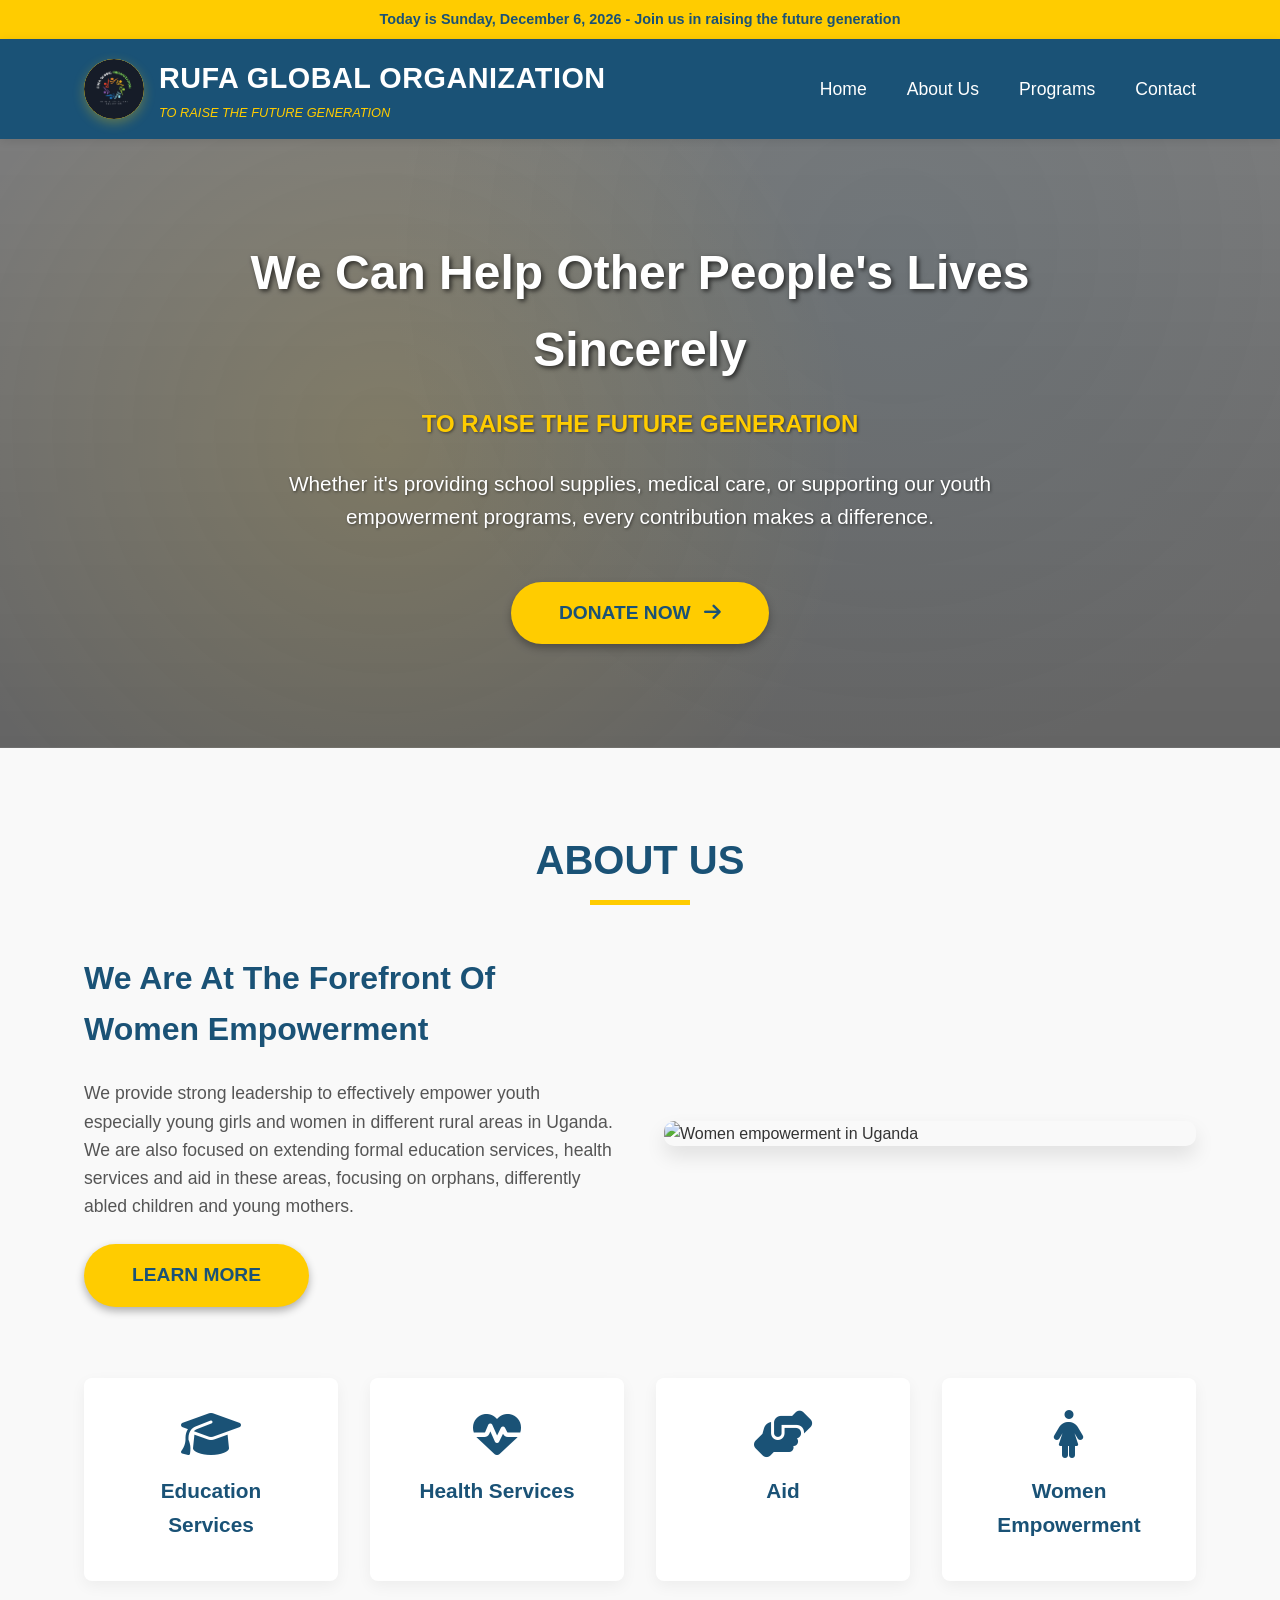
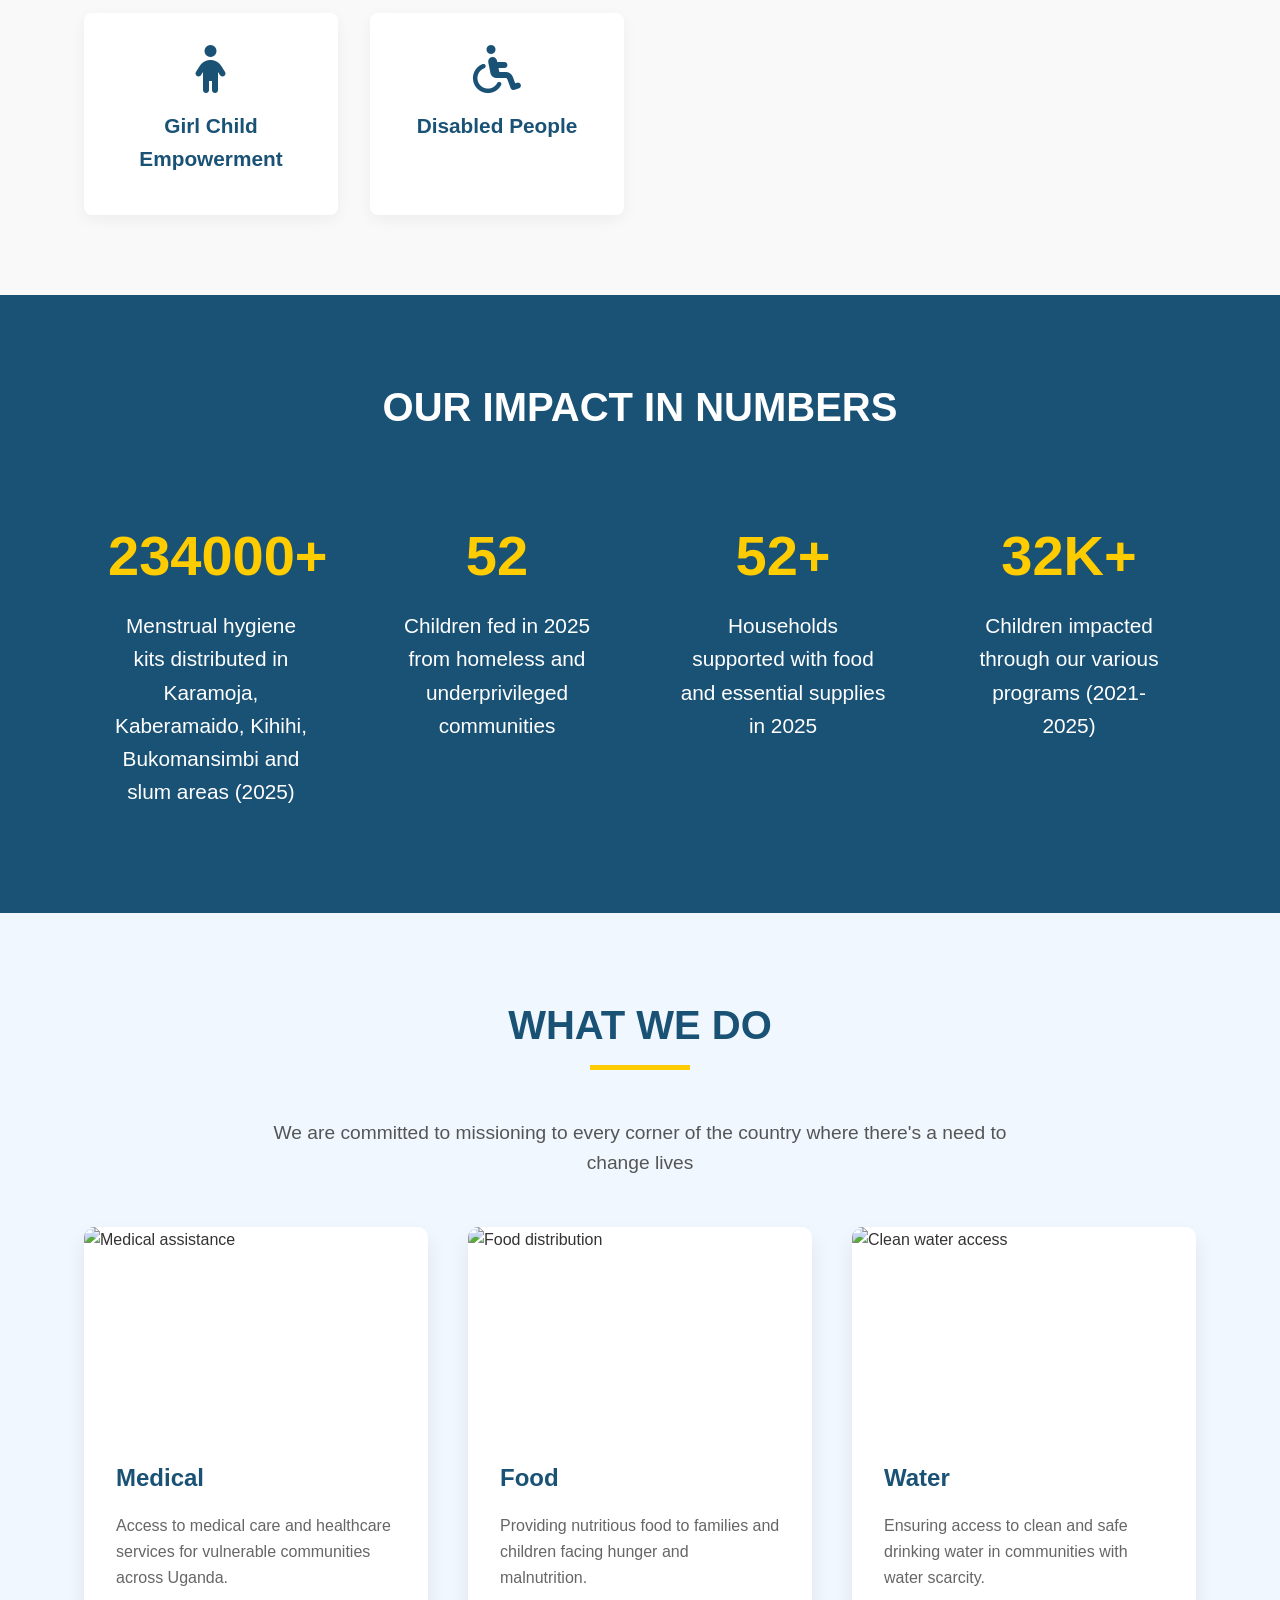
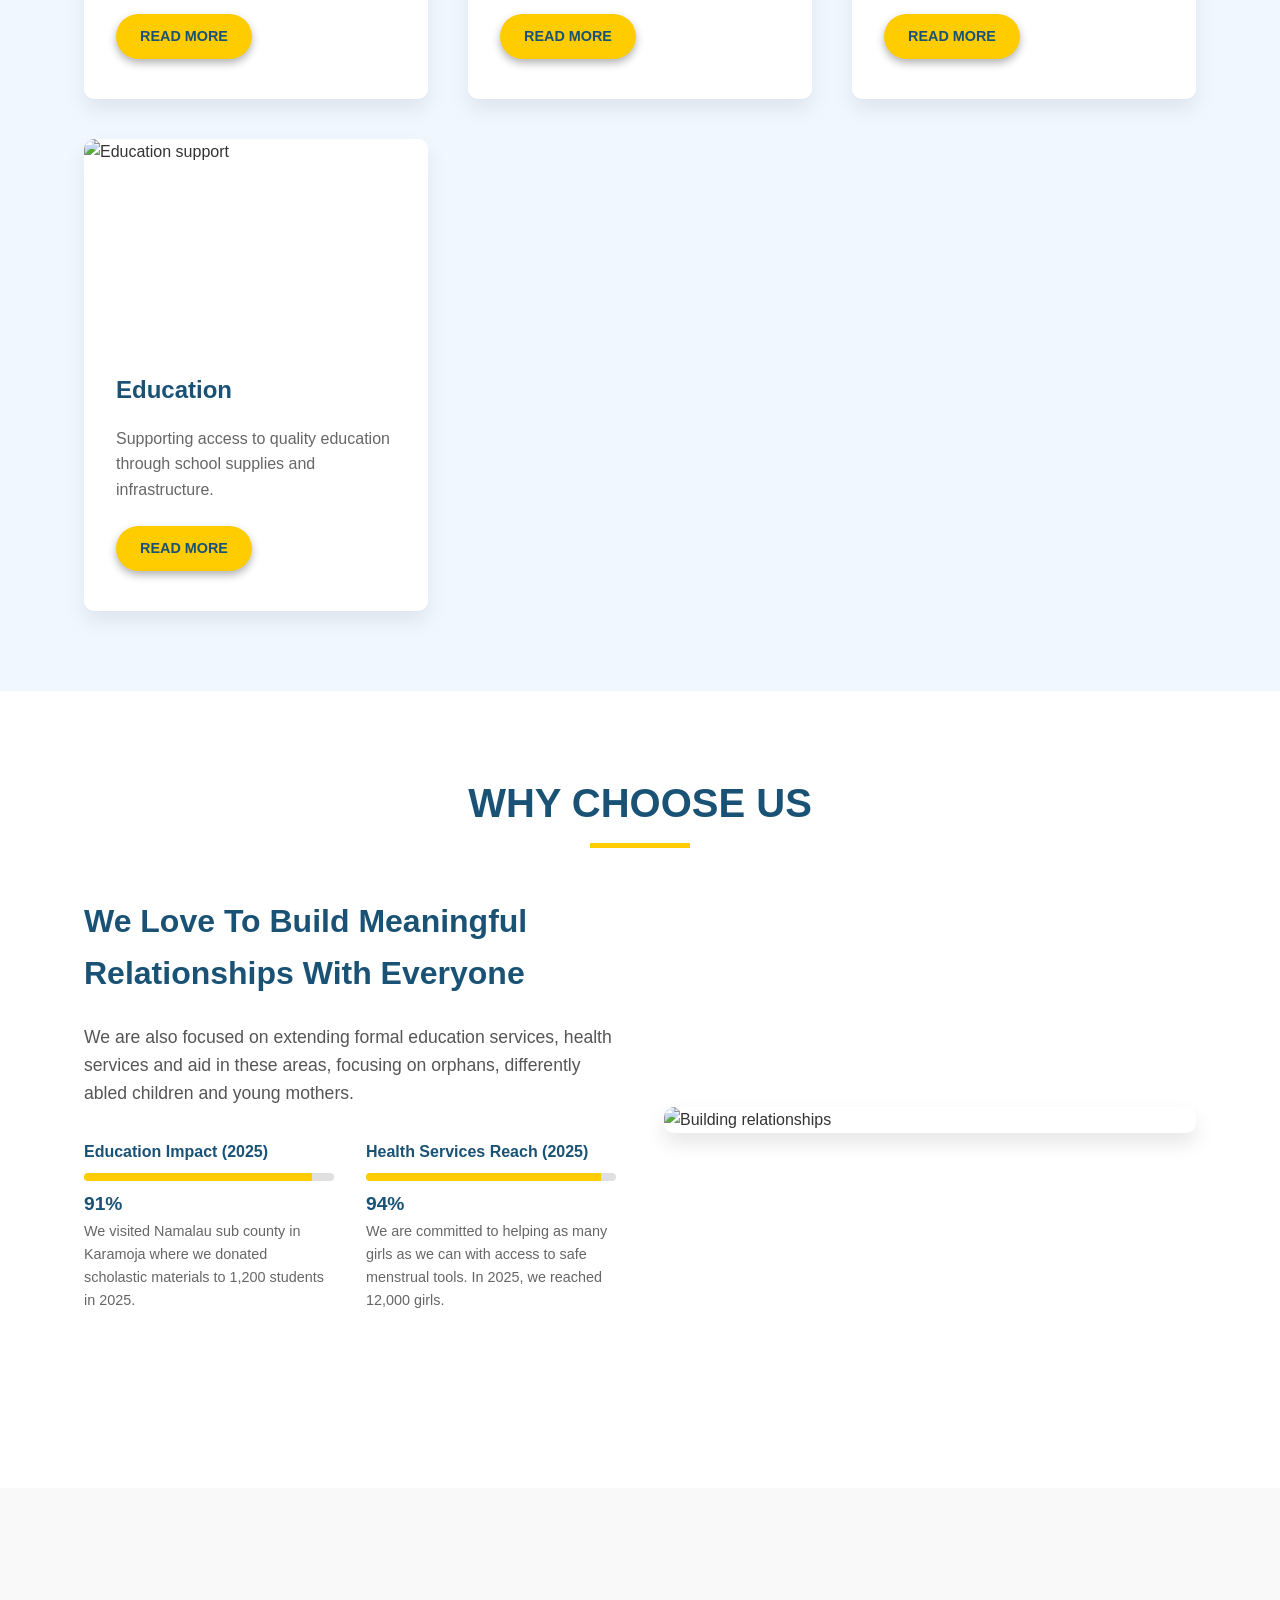
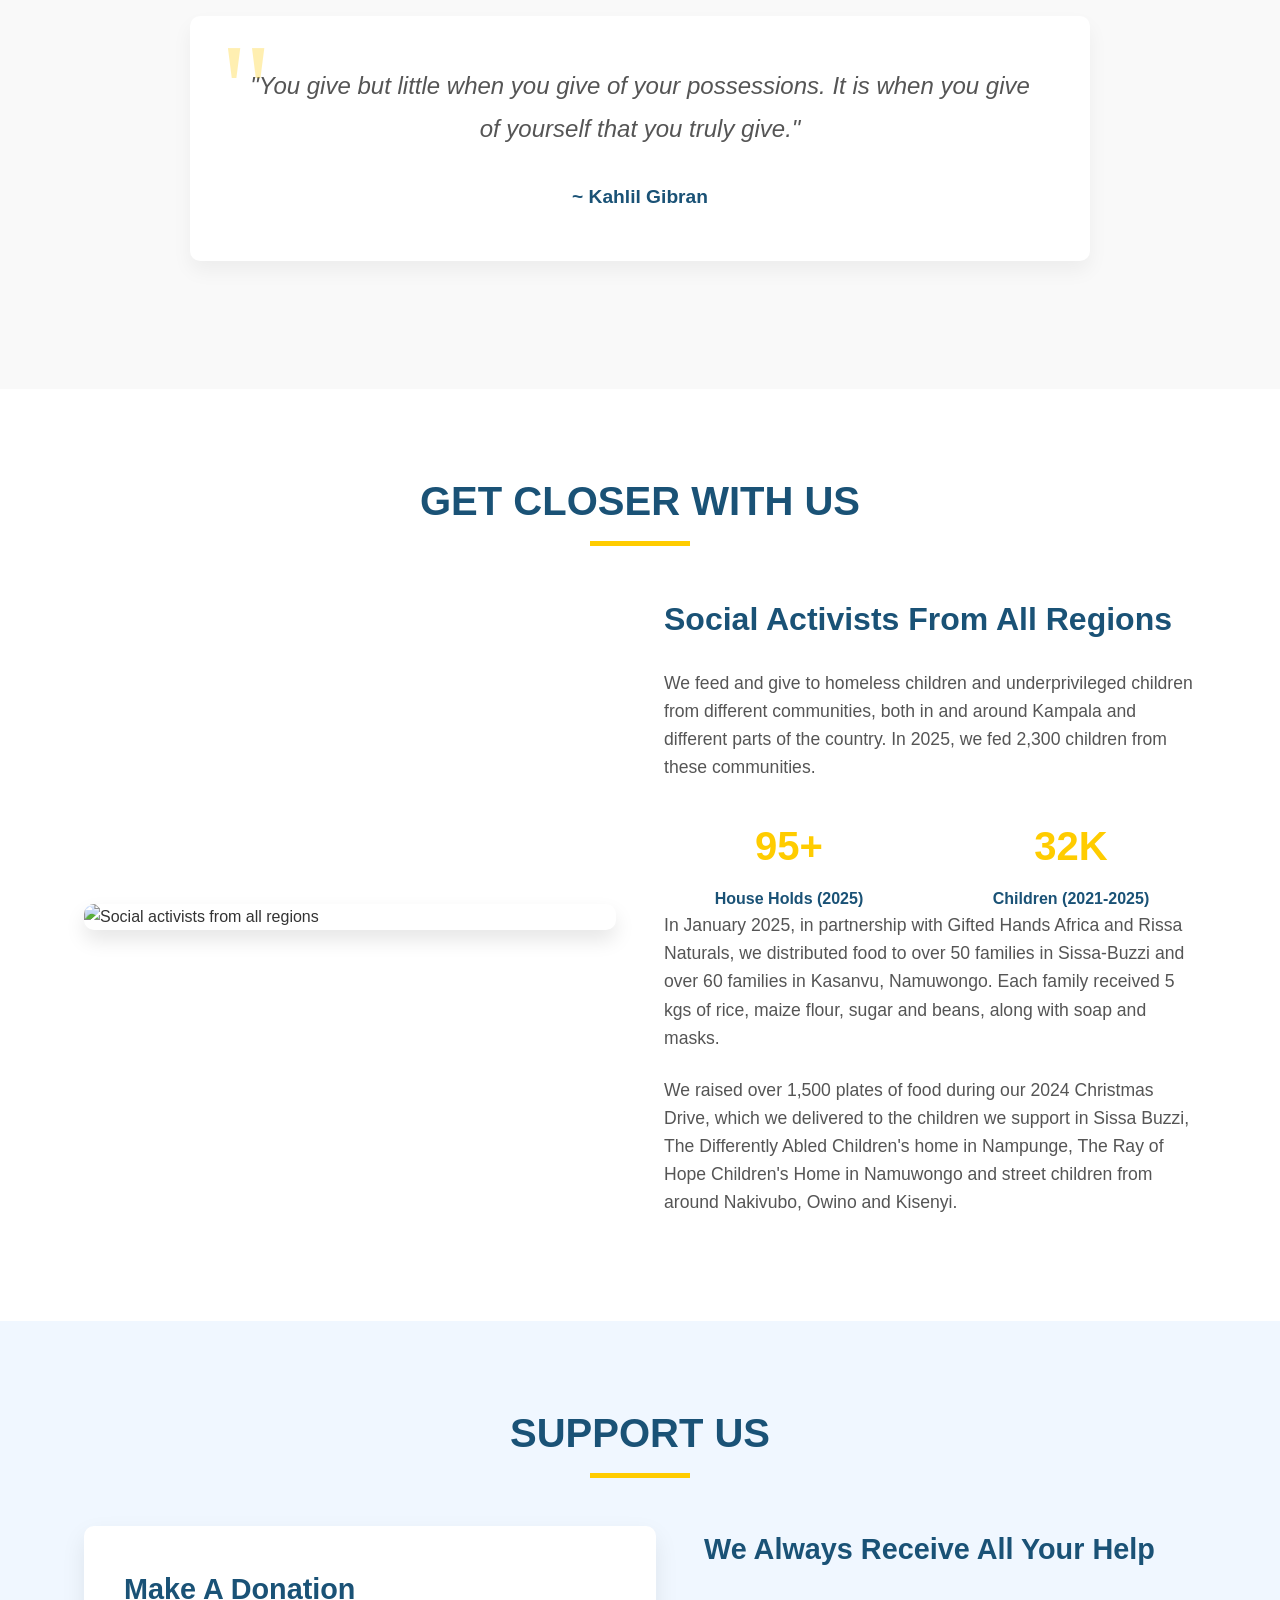
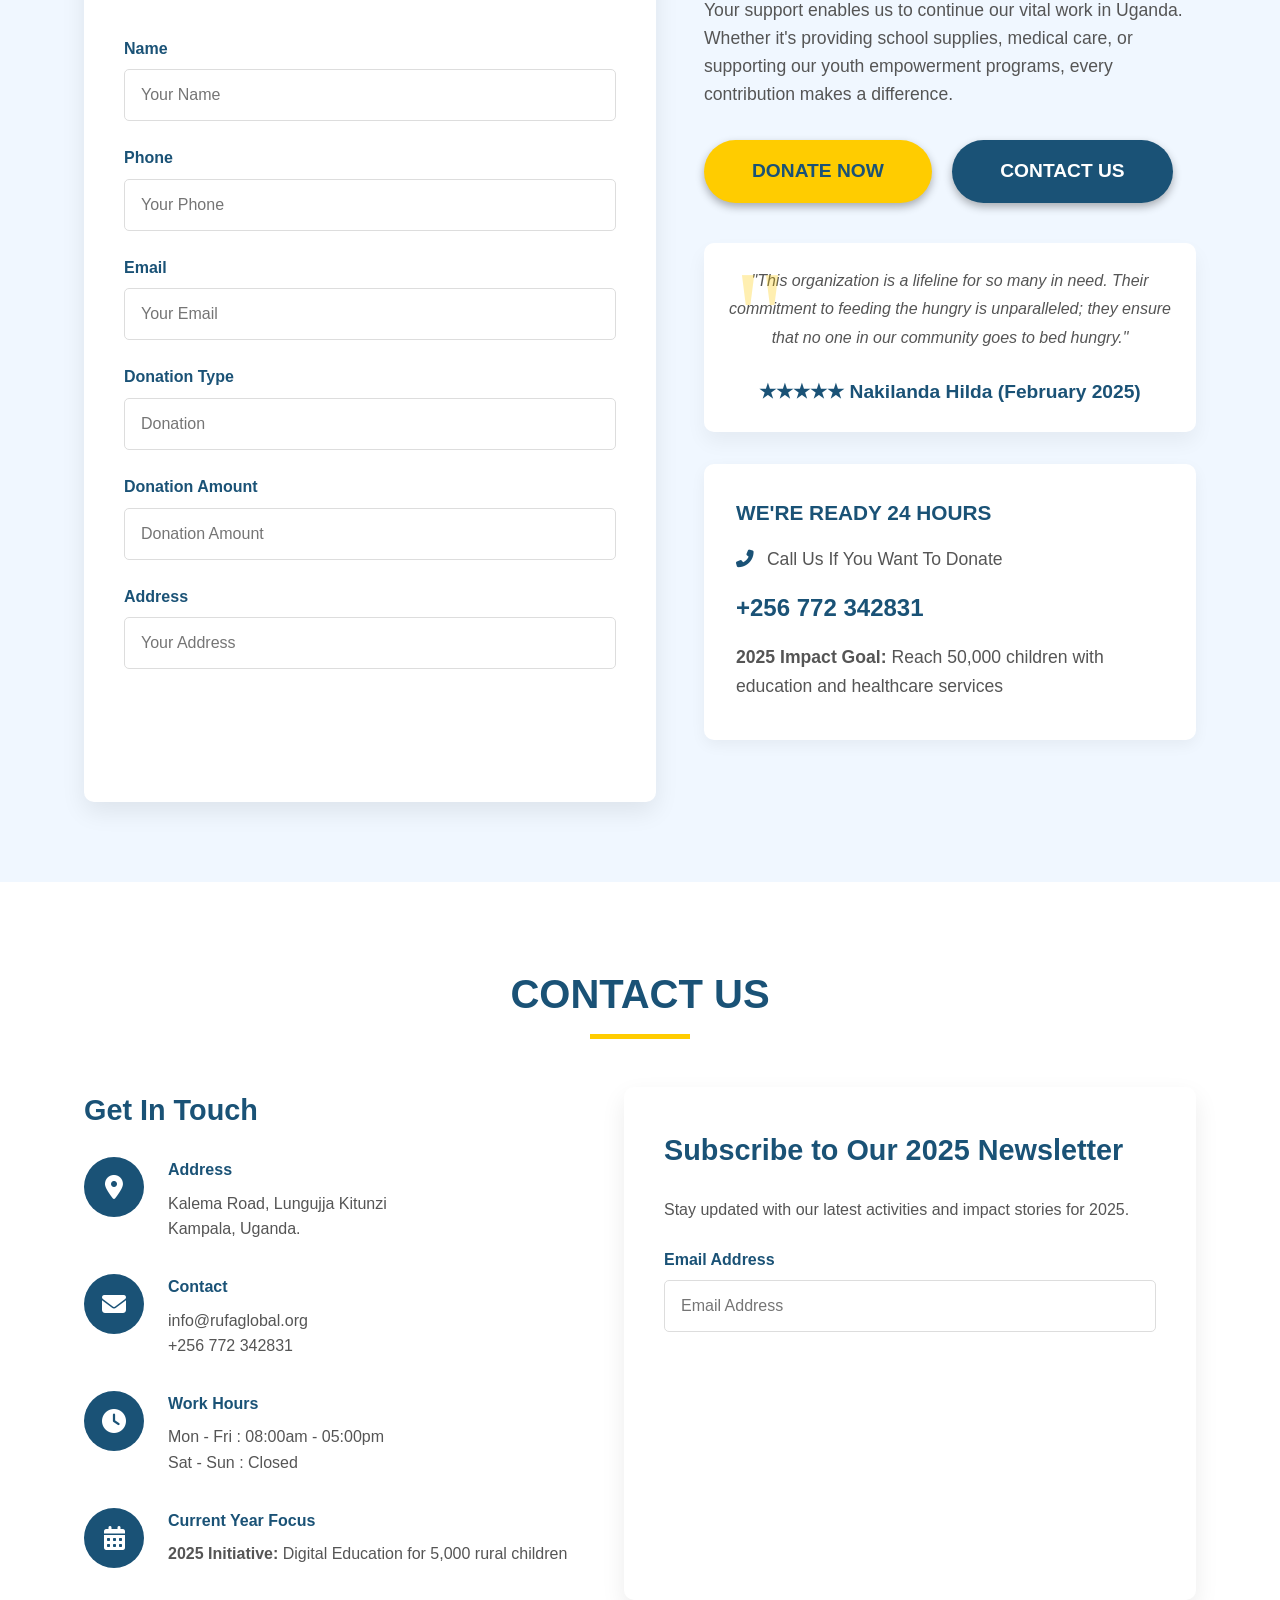
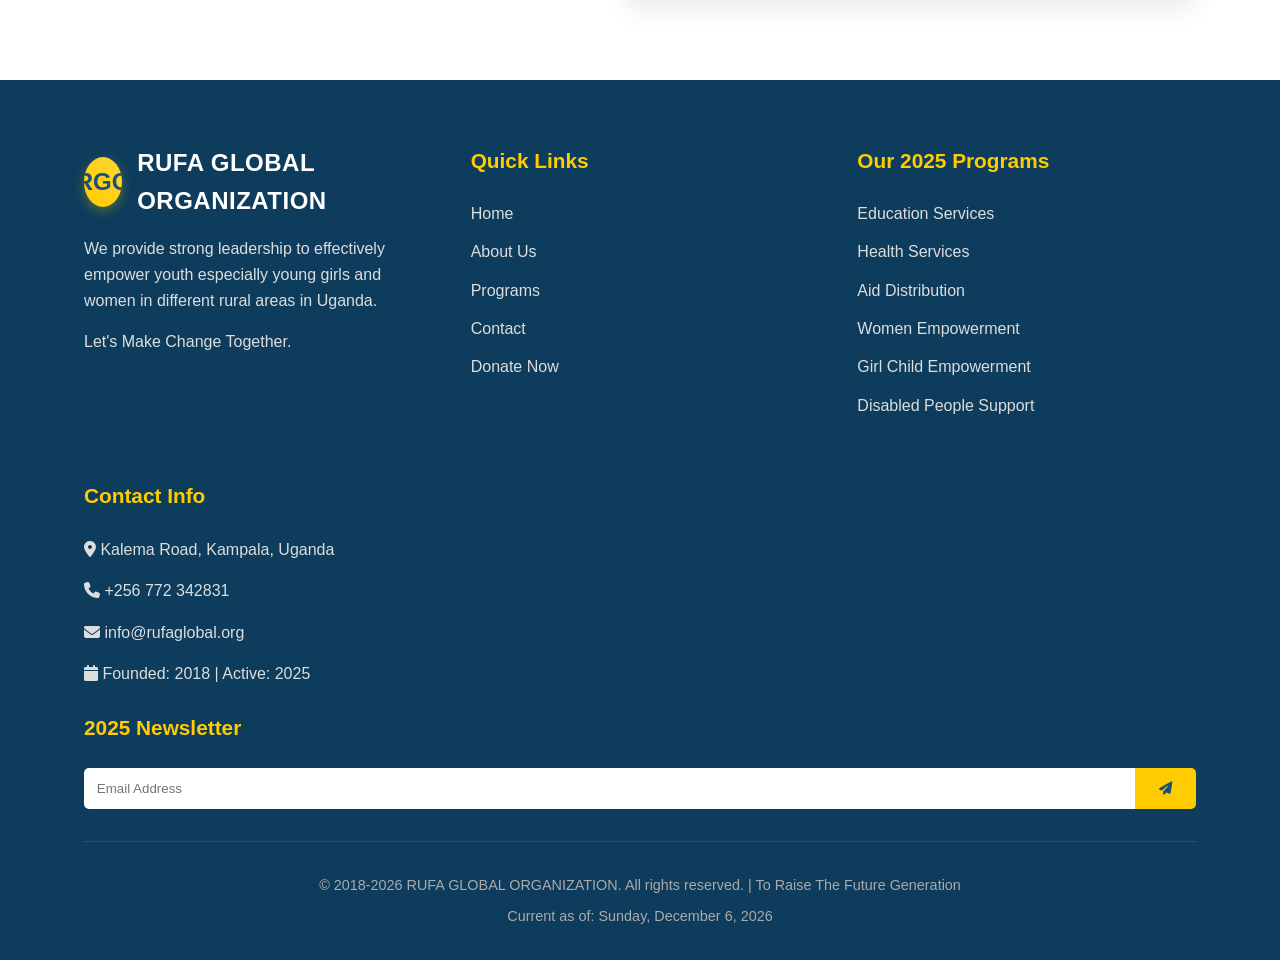
==== index.html @ f8e0bfba "Add files via upload" ====
<!DOCTYPE html>
<html lang="en">
<head>
    <meta charset="UTF-8">
    <meta name="viewport" content="width=device-width, initial-scale=1.0">
    <title>RUFA GLOBAL ORGANIZATION - To Raise The Future Generation</title>
    <link rel="stylesheet" href="https://cdnjs.cloudflare.com/ajax/libs/font-awesome/6.4.0/css/all.min.css">
    <link rel="stylesheet" href="https://cdnjs.cloudflare.com/ajax/libs/animate.css/4.1.1/animate.min.css">
    <style>
        * {
            margin: 0;
            padding: 0;
            box-sizing: border-box;
            font-family: 'Segoe UI', Tahoma, Geneva, Verdana, sans-serif;
        }
        
        body {
            line-height: 1.6;
            color: #333;
            background-color: #f9f9f9;
            opacity: 0;
            animation: fadeIn 1s ease-in forwards;
        }

        @keyframes fadeIn {
            from { opacity: 0; }
            to { opacity: 1; }
        }
        
        /* Header & Navigation */
        header {
            background-color: #1a5276;
            color: white;
            padding: 1rem 0;
            position: sticky;
            top: 0;
            z-index: 1000;
            box-shadow: 0 2px 10px rgba(0,0,0,0.1);
            animation: slideDown 0.8s ease-out;
        }

        @keyframes slideDown {
            from { transform: translateY(-100%); opacity: 0; }
            to { transform: translateY(0); opacity: 1; }
        }
        
        .container {
            width: 90%;
            max-width: 1200px;
            margin: 0 auto;
            padding: 0 20px;
        }
        
        .header-top {
            display: flex;
            justify-content: space-between;
            align-items: center;
        }
        
        .logo-container {
            display: flex;
            align-items: center;
            gap: 15px;
            z-index: 1002;
        }
        
        .logo-img {
            width: 60px;
            height: 60px;
            background: linear-gradient(45deg, #ffcc00, #ffd633);
            border-radius: 50%;
            display: flex;
            align-items: center;
            justify-content: center;
            font-size: 1.8rem;
            font-weight: bold;
            color: #1a5276;
            animation: pulse 2s infinite alternate;
            box-shadow: 0 4px 12px rgba(255, 204, 0, 0.3);
            overflow: hidden;
        }

        @keyframes pulse {
            0% { transform: scale(1); box-shadow: 0 4px 12px rgba(255, 204, 0, 0.3); }
            100% { transform: scale(1.05); box-shadow: 0 6px 18px rgba(255, 204, 0, 0.5); }
        }
        
        .logo-img img {
            width: 100%;
            height: 100%;
            object-fit: cover;
            border-radius: 50%;
        }
        
        .logo-text {
            display: flex;
            flex-direction: column;
        }
        
        .logo {
            font-size: 1.8rem;
            font-weight: 700;
            letter-spacing: 0.5px;
            color: white;
        }
        
        .tagline {
            font-size: 0.8rem;
            color: #ffcc00;
            font-style: italic;
            margin-top: 0.1rem;
        }
        
        /* Mobile Menu Toggle */
        .mobile-menu-toggle {
            display: none;
            background: none;
            border: none;
            color: white;
            font-size: 1.8rem;
            cursor: pointer;
            padding: 0.5rem;
            z-index: 1002;
        }
        
        /* Desktop Navigation */
        .desktop-nav {
            display: flex;
        }
        
        .desktop-nav ul {
            display: flex;
            list-style: none;
            gap: 2.5rem;
        }
        
        .desktop-nav ul li {
            position: relative;
        }
        
        .desktop-nav ul li a {
            color: white;
            text-decoration: none;
            font-weight: 500;
            font-size: 1.1rem;
            transition: color 0.3s;
            padding: 5px 0;
        }
        
        .desktop-nav ul li a:hover {
            color: #ffcc00;
        }

        .desktop-nav ul li a::after {
            content: '';
            position: absolute;
            bottom: -5px;
            left: 0;
            width: 0;
            height: 2px;
            background-color: #ffcc00;
            transition: width 0.3s ease;
        }

        .desktop-nav ul li a:hover::after {
            width: 100%;
        }
        
        /* Mobile Sidebar Navigation */
        .mobile-nav-overlay {
            position: fixed;
            top: 0;
            left: 0;
            width: 100%;
            height: 100%;
            background-color: rgba(0, 0, 0, 0.5);
            z-index: 1001;
            display: none;
            opacity: 0;
            transition: opacity 0.3s ease;
        }
        
        .mobile-nav-overlay.active {
            display: block;
            opacity: 1;
        }
        
        .mobile-nav-sidebar {
            position: fixed;
            top: 0;
            left: -300px;
            width: 280px;
            height: 100%;
            background-color: #1a5276;
            z-index: 1002;
            transition: left 0.3s ease;
            box-shadow: 2px 0 10px rgba(0, 0, 0, 0.3);
            display: flex;
            flex-direction: column;
        }
        
        .mobile-nav-sidebar.active {
            left: 0;
        }
        
        .mobile-nav-header {
            padding: 1.5rem;
            border-bottom: 1px solid rgba(255, 255, 255, 0.2);
            display: flex;
            align-items: center;
            gap: 15px;
            background-color: #0d3c5c;
        }
        
        .mobile-logo-img {
            width: 50px;
            height: 50px;
            background: linear-gradient(45deg, #ffcc00, #ffd633);
            border-radius: 50%;
            display: flex;
            align-items: center;
            justify-content: center;
            font-size: 1.5rem;
            font-weight: bold;
            color: #1a5276;
            overflow: hidden;
        }
        
        .mobile-logo-img img {
            width: 100%;
            height: 100%;
            object-fit: cover;
            border-radius: 50%;
        }
        
        .mobile-logo-text {
            display: flex;
            flex-direction: column;
        }
        
        .mobile-logo {
            font-size: 1.2rem;
            font-weight: 700;
            color: white;
        }
        
        .mobile-tagline {
            font-size: 0.7rem;
            color: #ffcc00;
            font-style: italic;
            margin-top: 0.1rem;
        }
        
        .mobile-nav-close {
            position: absolute;
            top: 1rem;
            right: 1rem;
            background: none;
            border: none;
            color: white;
            font-size: 1.5rem;
            cursor: pointer;
        }
        
        .mobile-nav-menu {
            flex: 1;
            padding: 2rem 0;
            overflow-y: auto;
        }
        
        .mobile-nav-menu ul {
            list-style: none;
        }
        
        .mobile-nav-menu ul li {
            border-bottom: 1px solid rgba(255, 255, 255, 0.1);
        }
        
        .mobile-nav-menu ul li a {
            display: block;
            padding: 1.2rem 1.5rem;
            color: white;
            text-decoration: none;
            font-size: 1.1rem;
            transition: all 0.3s;
            border-left: 4px solid transparent;
        }
        
        .mobile-nav-menu ul li a:hover {
            background-color: rgba(255, 255, 255, 0.1);
            color: #ffcc00;
            border-left-color: #ffcc00;
            padding-left: 2rem;
        }
        
        .mobile-nav-menu ul li a i {
            margin-right: 10px;
            width: 20px;
            text-align: center;
        }
        
        .mobile-nav-footer {
            padding: 1.5rem;
            background-color: #0d3c5c;
            text-align: center;
            color: #ffcc00;
            font-size: 0.9rem;
            border-top: 1px solid rgba(255, 255, 255, 0.2);
        }
        
        /* Hero Section */
        .hero {
            background: linear-gradient(rgba(0, 0, 0, 0.5), rgba(0, 0, 0, 0.6)), url('https://images.unsplash.com/photo-1488521787991-ed7bbaae773c?ixlib=rb-4.0.3&ixid=M3wxMjA3fDB8MHxwaG90by1wYWdlfHx8fGVufDB8fHx8fA%3D%3D&auto=format&fit=crop&w=2070&q=80');
            background-size: cover;
            background-position: center;
            color: white;
            text-align: center;
            padding: 6rem 2rem;
            position: relative;
            overflow: hidden;
        }

        .hero::before {
            content: '';
            position: absolute;
            top: 0;
            left: 0;
            width: 100%;
            height: 100%;
            background: radial-gradient(circle at 30% 50%, rgba(255, 204, 0, 0.1) 0%, transparent 50%),
                        radial-gradient(circle at 70% 20%, rgba(26, 82, 118, 0.1) 0%, transparent 50%);
            animation: float 20s infinite ease-in-out alternate;
        }

        @keyframes float {
            0% { transform: translate(0, 0) scale(1); }
            50% { transform: translate(-20px, 20px) scale(1.05); }
            100% { transform: translate(10px, -10px) scale(1); }
        }
        
        .hero h1 {
            font-size: 3rem;
            margin-bottom: 1rem;
            text-shadow: 2px 2px 5px rgba(0,0,0,0.7);
            max-width: 900px;
            margin-left: auto;
            margin-right: auto;
            animation: fadeInUp 1s ease-out 0.5s both;
        }

        @keyframes fadeInUp {
            from { opacity: 0; transform: translateY(30px); }
            to { opacity: 1; transform: translateY(0); }
        }
        
        .hero-subtitle {
            font-size: 1.5rem;
            color: #ffcc00;
            font-weight: 600;
            margin-bottom: 1.5rem;
            text-shadow: 1px 1px 3px rgba(0,0,0,0.5);
            animation: fadeInUp 1s ease-out 0.7s both;
        }
        
        .hero p {
            font-size: 1.3rem;
            max-width: 800px;
            margin: 0 auto 3rem;
            text-shadow: 1px 1px 3px rgba(0,0,0,0.5);
            animation: fadeInUp 1s ease-out 0.9s both;
        }
        
        .cta-button {
            display: inline-block;
            background-color: #ffcc00;
            color: #1a5276;
            padding: 1rem 3rem;
            border-radius: 50px;
            text-decoration: none;
            font-weight: 700;
            font-size: 1.2rem;
            transition: all 0.3s;
            box-shadow: 0 4px 8px rgba(0,0,0,0.3);
            animation: fadeInUp 1s ease-out 1.1s both;
            position: relative;
            overflow: hidden;
        }

        .cta-button::before {
            content: '';
            position: absolute;
            top: 0;
            left: -100%;
            width: 100%;
            height: 100%;
            background: linear-gradient(90deg, transparent, rgba(255, 255, 255, 0.2), transparent);
            transition: left 0.5s;
        }

        .cta-button:hover::before {
            left: 100%;
        }
        
        .cta-button:hover {
            background-color: #ffd633;
            transform: translateY(-3px);
            box-shadow: 0 6px 12px rgba(0,0,0,0.4);
        }
        
        .cta-button i {
            margin-left: 0.5rem;
            transition: transform 0.3s;
        }

        .cta-button:hover i {
            transform: translateX(5px);
        }
        
        /* Section Styling */
        .section {
            padding: 5rem 0;
            opacity: 0;
            transform: translateY(20px);
            transition: opacity 0.8s, transform 0.8s;
        }

        .section.visible {
            opacity: 1;
            transform: translateY(0);
        }
        
        .section-title {
            text-align: center;
            font-size: 2.5rem;
            color: #1a5276;
            margin-bottom: 3rem;
            position: relative;
            opacity: 0;
            transform: translateY(20px);
            animation: fadeInUp 0.8s ease-out forwards;
        }

        .section-title.animate {
            animation-delay: 0.3s;
        }
        
        .section-title::after {
            content: '';
            display: block;
            width: 100px;
            height: 5px;
            background-color: #ffcc00;
            margin: 0.5rem auto 2rem;
            transform: scaleX(0);
            transform-origin: center;
            animation: expand 0.8s ease-out 0.5s forwards;
        }

        @keyframes expand {
            from { transform: scaleX(0); }
            to { transform: scaleX(1); }
        }
        
        /* About Section */
        .about-content {
            display: flex;
            flex-wrap: wrap;
            gap: 3rem;
            align-items: center;
            margin-bottom: 4rem;
        }
        
        .about-text {
            flex: 1;
            min-width: 300px;
            opacity: 0;
            transform: translateX(-20px);
            transition: opacity 0.8s, transform 0.8s;
        }

        .about-text.visible {
            opacity: 1;
            transform: translateX(0);
        }
        
        .about-text h3 {
            color: #1a5276;
            margin-bottom: 1.5rem;
            font-size: 2rem;
        }
        
        .about-text p {
            margin-bottom: 1.5rem;
            color: #555;
            font-size: 1.1rem;
        }
        
        .about-image {
            flex: 1;
            min-width: 300px;
            border-radius: 10px;
            overflow: hidden;
            box-shadow: 0 10px 20px rgba(0,0,0,0.1);
            opacity: 0;
            transform: translateX(20px);
            transition: opacity 0.8s, transform 0.8s;
        }

        .about-image.visible {
            opacity: 1;
            transform: translateX(0);
        }
        
        .about-image img {
            width: 100%;
            height: auto;
            display: block;
            transition: transform 0.5s;
        }
        
        .about-image:hover img {
            transform: scale(1.05);
        }
        
        /* Features Grid */
        .features-grid {
            display: grid;
            grid-template-columns: repeat(auto-fit, minmax(200px, 1fr));
            gap: 2rem;
            margin-top: 3rem;
        }
        
        .feature-item {
            background-color: white;
            padding: 2rem;
            border-radius: 8px;
            box-shadow: 0 5px 15px rgba(0,0,0,0.05);
            text-align: center;
            transition: transform 0.3s, box-shadow 0.3s;
            opacity: 0;
            transform: translateY(20px);
        }

        .feature-item.visible {
            opacity: 1;
            transform: translateY(0);
        }
        
        .feature-item:hover {
            transform: translateY(-10px);
            box-shadow: 0 15px 30px rgba(0,0,0,0.1);
        }
        
        .feature-item i {
            font-size: 3rem;
            color: #1a5276;
            margin-bottom: 1rem;
            transition: transform 0.3s, color 0.3s;
        }

        .feature-item:hover i {
            transform: scale(1.2);
            color: #ffcc00;
        }
        
        .feature-item h4 {
            color: #1a5276;
            margin-bottom: 0.5rem;
            font-size: 1.3rem;
        }
        
        /* Stats Section */
        .stats-section {
            background-color: #1a5276;
            color: white;
            padding: 5rem 0;
            text-align: center;
            position: relative;
            overflow: hidden;
        }
        
        .stats-section::before {
            content: '';
            position: absolute;
            top: 0;
            left: 0;
            width: 100%;
            height: 100%;
            background: url('https://images.unsplash.com/photo-1488521787991-ed7bbaae773c?ixlib=rb-4.0.3&ixid=M3wxMjA3fDB8MHxwaG90by1wYWdlfHx8fGVufDB8fHx8fA%3D%3D&auto=format&fit=crop&w=2070&q=80');
            background-size: cover;
            background-position: center;
            opacity: 0.1;
            animation: slowZoom 30s infinite alternate;
        }

        @keyframes slowZoom {
            0% { transform: scale(1); }
            100% { transform: scale(1.1); }
        }
        
        .stats-title {
            font-size: 2.5rem;
            margin-bottom: 3rem;
            position: relative;
        }
        
        .stats-container {
            display: flex;
            flex-wrap: wrap;
            justify-content: space-around;
            gap: 2rem;
            position: relative;
        }
        
        .stat-item {
            flex: 1;
            min-width: 200px;
            padding: 1.5rem;
            opacity: 0;
            transform: translateY(20px);
        }

        .stat-item.visible {
            opacity: 1;
            transform: translateY(0);
        }
        
        .stat-number {
            font-size: 3.5rem;
            font-weight: 700;
            color: #ffcc00;
            margin-bottom: 0.5rem;
        }
        
        .stat-text {
            font-size: 1.3rem;
        }
        
        /* What We Do Section */
        .services-section {
            background-color: #f0f7ff;
        }
        
        .services-container {
            display: grid;
            grid-template-columns: repeat(auto-fit, minmax(280px, 1fr));
            gap: 2.5rem;
            margin-top: 2rem;
        }
        
        .service-card {
            background-color: white;
            border-radius: 10px;
            overflow: hidden;
            box-shadow: 0 10px 20px rgba(0,0,0,0.08);
            transition: transform 0.3s;
            opacity: 0;
            transform: translateY(20px);
        }

        .service-card.visible {
            opacity: 1;
            transform: translateY(0);
        }
        
        .service-card:hover {
            transform: translateY(-15px);
        }
        
        .service-image {
            height: 200px;
            overflow: hidden;
        }
        
        .service-image img {
            width: 100%;
            height: 100%;
            object-fit: cover;
            transition: transform 0.5s;
        }
        
        .service-card:hover .service-image img {
            transform: scale(1.1);
        }
        
        .service-content {
            padding: 2rem;
        }
        
        .service-content h3 {
            color: #1a5276;
            margin-bottom: 1rem;
            font-size: 1.5rem;
        }
        
        .service-content p {
            color: #666;
            margin-bottom: 1.5rem;
        }
        
        /* Why Choose Us Section */
        .why-choose-section {
            background-color: white;
        }
        
        .why-choose-content {
            display: flex;
            flex-wrap: wrap;
            gap: 3rem;
            align-items: center;
            margin-bottom: 4rem;
        }
        
        .why-choose-text {
            flex: 1;
            min-width: 300px;
        }
        
        .why-choose-text p {
            margin-bottom: 2rem;
            color: #555;
            font-size: 1.1rem;
        }
        
        .stats-bar {
            display: flex;
            flex-wrap: wrap;
            gap: 2rem;
            margin-top: 2rem;
        }
        
        .stat-bar-item {
            flex: 1;
            min-width: 200px;
            opacity: 0;
            transform: translateY(20px);
        }

        .stat-bar-item.visible {
            opacity: 1;
            transform: translateY(0);
        }
        
        .stat-bar-title {
            font-weight: 600;
            color: #1a5276;
            margin-bottom: 0.5rem;
        }
        
        .stat-bar {
            height: 8px;
            background-color: #e0e0e0;
            border-radius: 4px;
            overflow: hidden;
            margin-bottom: 0.5rem;
        }
        
        .stat-bar-fill {
            height: 100%;
            background-color: #ffcc00;
            width: 0;
            transition: width 1.5s ease-out 0.5s;
        }

        .stat-bar-item.visible .stat-bar-fill {
            width: var(--fill-width);
        }
        
        .stat-bar-percent {
            font-weight: 700;
            color: #1a5276;
            font-size: 1.2rem;
            opacity: 0;
            transform: translateY(10px);
            transition: opacity 0.5s, transform 0.5s;
        }

        .stat-bar-item.visible .stat-bar-percent {
            opacity: 1;
            transform: translateY(0);
            transition-delay: 1s;
        }
        
        /* Testimonial Section */
        .testimonial-section {
            background-color: #f9f9f9;
        }
        
        .testimonial {
            max-width: 900px;
            margin: 3rem auto;
            text-align: center;
            padding: 3rem;
            background-color: white;
            border-radius: 10px;
            box-shadow: 0 10px 20px rgba(0,0,0,0.05);
            position: relative;
            opacity: 0;
            transform: translateY(20px);
            transition: opacity 0.8s, transform 0.8s;
        }

        .testimonial.visible {
            opacity: 1;
            transform: translateY(0);
        }
        
        .testimonial:before {
            content: '"';
            font-size: 8rem;
            color: #ffcc00;
            position: absolute;
            top: -30px;
            left: 30px;
            font-family: Georgia, serif;
            opacity: 0.3;
        }
        
        .testimonial p {
            font-size: 1.5rem;
            font-style: italic;
            color: #555;
            margin-bottom: 2rem;
            line-height: 1.8;
        }
        
        .testimonial-author {
            color: #1a5276;
            font-weight: 700;
            font-size: 1.2rem;
        }
        
        /* Impact Section */
        .impact-section {
            background-color: white;
        }
        
        .impact-content {
            display: flex;
            flex-wrap: wrap;
            gap: 3rem;
            align-items: center;
        }
        
        .impact-image {
            flex: 1;
            min-width: 300px;
            border-radius: 10px;
            overflow: hidden;
            box-shadow: 0 10px 20px rgba(0,0,0,0.1);
            opacity: 0;
            transform: translateX(-20px);
            transition: opacity 0.8s, transform 0.8s;
        }

        .impact-image.visible {
            opacity: 1;
            transform: translateX(0);
        }
        
        .impact-image img {
            width: 100%;
            height: auto;
            display: block;
        }
        
        .impact-text {
            flex: 1;
            min-width: 300px;
            opacity: 0;
            transform: translateX(20px);
            transition: opacity 0.8s, transform 0.8s;
        }

        .impact-text.visible {
            opacity: 1;
            transform: translateX(0);
        }
        
        .impact-text h3 {
            color: #1a5276;
            margin-bottom: 1.5rem;
            font-size: 2rem;
        }
        
        .impact-text p {
            margin-bottom: 1.5rem;
            color: #555;
            font-size: 1.1rem;
        }
        
        .impact-stats {
            display: flex;
            gap: 2rem;
            margin-top: 2rem;
        }
        
        .impact-stat {
            text-align: center;
            flex: 1;
            opacity: 0;
            transform: translateY(20px);
        }

        .impact-stat.visible {
            opacity: 1;
            transform: translateY(0);
        }
        
        .impact-number {
            font-size: 2.5rem;
            font-weight: 700;
            color: #ffcc00;
            margin-bottom: 0.5rem;
        }
        
        .impact-label {
            color: #1a5276;
            font-weight: 600;
        }
        
        /* Donation Form */
        .donation-section {
            background-color: #f0f7ff;
        }
        
        .donation-container {
            display: flex;
            flex-wrap: wrap;
            gap: 3rem;
            align-items: flex-start;
        }
        
        .donation-form {
            flex: 1;
            min-width: 300px;
            background-color: white;
            padding: 2.5rem;
            border-radius: 10px;
            box-shadow: 0 10px 25px rgba(0,0,0,0.08);
            opacity: 0;
            transform: translateX(-20px);
            transition: opacity 0.8s, transform 0.8s;
        }

        .donation-form.visible {
            opacity: 1;
            transform: translateX(0);
        }
        
        .form-title {
            color: #1a5276;
            margin-bottom: 1.5rem;
            font-size: 1.8rem;
        }
        
        .form-group {
            margin-bottom: 1.5rem;
            opacity: 0;
            transform: translateY(10px);
            transition: opacity 0.5s, transform 0.5s;
        }

        .donation-form.visible .form-group {
            opacity: 1;
            transform: translateY(0);
        }

        .donation-form.visible .form-group:nth-child(1) { transition-delay: 0.1s; }
        .donation-form.visible .form-group:nth-child(2) { transition-delay: 0.2s; }
        .donation-form.visible .form-group:nth-child(3) { transition-delay: 0.3s; }
        .donation-form.visible .form-group:nth-child(4) { transition-delay: 0.4s; }
        .donation-form.visible .form-group:nth-child(5) { transition-delay: 0.5s; }
        .donation-form.visible .form-group:nth-child(6) { transition-delay: 0.6s; }
        .donation-form.visible .submit-button { transition-delay: 0.7s; }
        
        .form-group label {
            display: block;
            margin-bottom: 0.5rem;
            color: #1a5276;
            font-weight: 600;
        }
        
        .form-control {
            width: 100%;
            padding: 1rem;
            border: 1px solid #ddd;
            border-radius: 5px;
            font-size: 1rem;
            transition: border-color 0.3s, box-shadow 0.3s;
        }
        
        .form-control:focus {
            outline: none;
            border-color: #1a5276;
            box-shadow: 0 0 0 2px rgba(26, 82, 118, 0.2);
        }
        
        .submit-button {
            background-color: #1a5276;
            color: white;
            border: none;
            padding: 1rem 2rem;
            border-radius: 5px;
            font-size: 1.1rem;
            font-weight: 600;
            cursor: pointer;
            transition: background-color 0.3s;
            width: 100%;
            margin-top: 1rem;
            opacity: 0;
            transform: translateY(10px);
            transition: opacity 0.5s, transform 0.5s, background-color 0.3s;
        }
        
        .submit-button:hover {
            background-color: #2c7bb6;
        }
        
        .donation-info {
            flex: 1;
            min-width: 300px;
            opacity: 0;
            transform: translateX(20px);
            transition: opacity 0.8s, transform 0.8s;
        }

        .donation-info.visible {
            opacity: 1;
            transform: translateX(0);
        }
        
        .donation-info h3 {
            color: #1a5276;
            margin-bottom: 1.5rem;
            font-size: 1.8rem;
        }
        
        .donation-info p {
            margin-bottom: 1.5rem;
            color: #555;
            font-size: 1.1rem;
        }
        
        .contact-box {
            background-color: white;
            padding: 2rem;
            border-radius: 10px;
            margin-top: 2rem;
            box-shadow: 0 5px 15px rgba(0,0,0,0.05);
            opacity: 0;
            transform: translateY(20px);
            transition: opacity 0.8s, transform 0.8s;
        }

        .donation-info.visible .contact-box {
            opacity: 1;
            transform: translateY(0);
            transition-delay: 0.3s;
        }
        
        .contact-box h4 {
            color: #1a5276;
            margin-bottom: 1rem;
            font-size: 1.3rem;
        }
        
        .contact-box p {
            margin-bottom: 0.5rem;
            color: #555;
        }
        
        .phone-number {
            font-size: 1.5rem;
            font-weight: 700;
            color: #1a5276;
            margin: 1rem 0;
            transition: transform 0.3s;
        }

        .phone-number:hover {
            transform: scale(1.05);
        }
        
        /* Contact Section */
        .contact-section {
            background-color: white;
        }
        
        .contact-container {
            display: flex;
            flex-wrap: wrap;
            gap: 3rem;
        }
        
        .contact-info {
            flex: 1;
            min-width: 300px;
            opacity: 0;
            transform: translateX(-20px);
            transition: opacity 0.8s, transform 0.8s;
        }

        .contact-info.visible {
            opacity: 1;
            transform: translateX(0);
        }
        
        .contact-info h3 {
            color: #1a5276;
            margin-bottom: 1.5rem;
            font-size: 1.8rem;
        }
        
        .contact-item {
            display: flex;
            align-items: flex-start;
            margin-bottom: 2rem;
            opacity: 0;
            transform: translateX(-10px);
            transition: opacity 0.5s, transform 0.5s;
        }

        .contact-info.visible .contact-item {
            opacity: 1;
            transform: translateX(0);
        }

        .contact-info.visible .contact-item:nth-child(1) { transition-delay: 0.1s; }
        .contact-info.visible .contact-item:nth-child(2) { transition-delay: 0.2s; }
        .contact-info.visible .contact-item:nth-child(3) { transition-delay: 0.3s; }
        .contact-info.visible .contact-item:nth-child(4) { transition-delay: 0.4s; }
        
        .contact-icon {
            background-color: #1a5276;
            color: white;
            width: 60px;
            height: 60px;
            border-radius: 50%;
            display: flex;
            align-items: center;
            justify-content: center;
            margin-right: 1.5rem;
            font-size: 1.5rem;
            flex-shrink: 0;
            transition: transform 0.3s, background-color 0.3s;
        }

        .contact-item:hover .contact-icon {
            transform: scale(1.1);
            background-color: #ffcc00;
        }
        
        .contact-text h4 {
            color: #1a5276;
            margin-bottom: 0.5rem;
        }
        
        .contact-text p {
            color: #555;
        }
        
        /* Footer */
        footer {
            background-color: #0d3c5c;
            color: white;
            padding: 4rem 0 2rem;
            opacity: 0;
            transform: translateY(20px);
            transition: opacity 0.8s, transform 0.8s;
        }

        footer.visible {
            opacity: 1;
            transform: translateY(0);
        }
        
        .footer-container {
            display: flex;
            flex-wrap: wrap;
            justify-content: space-between;
            gap: 3rem;
            margin-bottom: 2rem;
        }
        
        .footer-column {
            flex: 1;
            min-width: 250px;
            opacity: 0;
            transform: translateY(20px);
            transition: opacity 0.5s, transform 0.5s;
        }

        footer.visible .footer-column {
            opacity: 1;
            transform: translateY(0);
        }

        footer.visible .footer-column:nth-child(1) { transition-delay: 0.1s; }
        footer.visible .footer-column:nth-child(2) { transition-delay: 0.2s; }
        footer.visible .footer-column:nth-child(3) { transition-delay: 0.3s; }
        footer.visible .footer-column:nth-child(4) { transition-delay: 0.4s; }
        
        .footer-column h4 {
            color: #ffcc00;
            margin-bottom: 1.5rem;
            font-size: 1.3rem;
        }
        
        .footer-column p {
            margin-bottom: 1rem;
            color: #ddd;
        }
        
        .footer-column a {
            color: #ddd;
            text-decoration: none;
            display: block;
            margin-bottom: 0.8rem;
            transition: color 0.3s, transform 0.3s;
            transform-origin: left;
        }
        
        .footer-column a:hover {
            color: #ffcc00;
            transform: translateX(5px);
        }
        
        .newsletter-form {
            display: flex;
            margin-top: 1rem;
            opacity: 0;
            transform: translateY(10px);
            transition: opacity 0.5s, transform 0.5s;
        }

        footer.visible .newsletter-form {
            opacity: 1;
            transform: translateY(0);
            transition-delay: 0.5s;
        }
        
        .newsletter-form input {
            flex: 1;
            padding: 0.8rem;
            border: none;
            border-radius: 5px 0 0 5px;
        }
        
        .newsletter-form button {
            background-color: #ffcc00;
            color: #1a5276;
            border: none;
            padding: 0 1.5rem;
            border-radius: 0 5px 5px 0;
            font-weight: 600;
            cursor: pointer;
            transition: background-color 0.3s;
        }

        .newsletter-form button:hover {
            background-color: #ffd633;
        }
        
        .copyright {
            text-align: center;
            padding-top: 2rem;
            border-top: 1px solid rgba(255,255,255,0.1);
            color: #aaa;
            font-size: 0.9rem;
            opacity: 0;
            transform: translateY(10px);
            transition: opacity 0.5s, transform 0.5s;
        }

        footer.visible .copyright {
            opacity: 1;
            transform: translateY(0);
            transition-delay: 0.6s;
        }
        
        /* Current Date Banner */
        .current-date {
            background-color: #ffcc00;
            color: #1a5276;
            text-align: center;
            padding: 0.5rem;
            font-weight: 600;
            font-size: 0.9rem;
            animation: slideInTop 0.8s ease-out;
        }

        @keyframes slideInTop {
            from { transform: translateY(-100%); opacity: 0; }
            to { transform: translateY(0); opacity: 1; }
        }
        
        /* Responsive Design */
        @media (max-width: 992px) {
            .hero h1 {
                font-size: 2.5rem;
            }
            
            .section-title {
                font-size: 2rem;
            }
        }
        
        @media (max-width: 768px) {
            .desktop-nav {
                display: none;
            }
            
            .mobile-menu-toggle {
                display: block;
            }
            
            .header-top {
                padding-bottom: 1rem;
            }
            
            .logo {
                font-size: 1.5rem;
            }
            
            .logo-img {
                width: 50px;
                height: 50px;
                font-size: 1.5rem;
            }
            
            .hero {
                padding: 4rem 1rem;
            }
            
            .hero h1 {
                font-size: 2rem;
            }
            
            .hero p {
                font-size: 1.1rem;
            }
            
            .section {
                padding: 3rem 0;
            }
            
            .logo-container {
                gap: 10px;
            }
        }
        
        @media (max-width: 480px) {
            .hero h1 {
                font-size: 1.8rem;
            }
            
            .cta-button {
                padding: 0.8rem 2rem;
                font-size: 1rem;
            }
            
            .section-title {
                font-size: 1.8rem;
            }
            
            .testimonial {
                padding: 2rem 1rem;
            }
            
            .testimonial p {
                font-size: 1.2rem;
            }
        }
    </style>
</head>
<body>
    <!-- Current Date Banner -->
    <div class="current-date" id="currentDate">
        Today is <span id="dateDisplay"></span> - Join us in raising the future generation
    </div>

    <!-- Header & Navigation -->
    <header>
        <div class="container">
            <div class="header-top">
                <button class="mobile-menu-toggle" id="mobileMenuToggle">
                    <i class="fas fa-bars"></i>
                </button>
                
                <div class="logo-container">
                    <div class="logo-img">
                        <!-- If logo image exists, it will be displayed, otherwise show RGO text -->
                        <img src="images/logo.jpeg" alt="RUFA Global Organization Logo" onerror="this.style.display='none'; this.parentElement.innerHTML='RGO';">
                    </div>
                    <div class="logo-text">
                        <div class="logo">RUFA GLOBAL ORGANIZATION</div>
                        <div class="tagline">TO RAISE THE FUTURE GENERATION</div>
                    </div>
                </div>
                
                <!-- Desktop Navigation -->
                <nav class="desktop-nav">
                    <ul>
                        <li><a href="index.html">Home</a></li>
                        <li><a href="about.html">About Us</a></li>
                        <li><a href="#programs">Programs</a></li>
                        <li><a href="#contact">Contact</a></li>
                    </ul>
                </nav>
            </div>
        </div>
    </header>

    <!-- Mobile Sidebar Navigation -->
    <div class="mobile-nav-overlay" id="mobileNavOverlay"></div>
    
    <div class="mobile-nav-sidebar" id="mobileNavSidebar">
        <div class="mobile-nav-header">
            <div class="mobile-logo-img">
                <img src="images/logo.jpeg" alt="RUFA Global Organization Logo" onerror="this.style.display='none'; this.parentElement.innerHTML='RGO';">
            </div>
            <div class="mobile-logo-text">
                <div class="mobile-logo">RUFA GLOBAL ORGANIZATION</div>
                <div class="mobile-tagline">TO RAISE THE FUTURE GENERATION</div>
            </div>
            <button class="mobile-nav-close" id="mobileNavClose">
                <i class="fas fa-times"></i>
            </button>
        </div>
        
        <div class="mobile-nav-menu">
            <ul>
                <li><a href="index.html"><i class="fas fa-home"></i> Home</a></li>
                <li><a href="about.html"><i class="fas fa-info-circle"></i> About Us</a></li>
                <li><a href="#programs"><i class="fas fa-project-diagram"></i> Programs</a></li>
                <li><a href="#contact"><i class="fas fa-address-book"></i> Contact</a></li>
                <li><a href="#donate"><i class="fas fa-hand-holding-heart"></i> Donate Now</a></li>
            </ul>
        </div>
        
        <div class="mobile-nav-footer">
            <p>Together We Can Make A Difference</p>
        </div>
    </div>

    <!-- Hero Section -->
    <section class="hero" id="home">
        <div class="container">
            <h1>We Can Help Other People's Lives Sincerely</h1>
            <div class="hero-subtitle">TO RAISE THE FUTURE GENERATION</div>
            <p>Whether it's providing school supplies, medical care, or supporting our youth empowerment programs, every contribution makes a difference.</p>
            <a href="#donate" class="cta-button">DONATE NOW <i class="fas fa-arrow-right"></i></a>
        </div>
    </section>

    <!-- About Section -->
    <section class="section" id="about">
        <div class="container">
            <h2 class="section-title animate">ABOUT US</h2>
            <div class="about-content">
                <div class="about-text">
                    <h3>We Are At The Forefront Of Women Empowerment</h3>
                    <p>We provide strong leadership to effectively empower youth especially young girls and women in different rural areas in Uganda. We are also focused on extending formal education services, health services and aid in these areas, focusing on orphans, differently abled children and young mothers.</p>
                    <a href="about.html" class="cta-button">LEARN MORE</a>
                </div>
                <div class="about-image">
                    <img src="https://images.unsplash.com/photo-1593113630400-ea4288922493?ixlib=rb-4.0.3&ixid=M3wxMjA3fDB8MHxwaG90by1wYWdlfHx8fGVufDB8fHx8fA%3D%3D&auto=format&fit=crop&w=2070&q=80" alt="Women empowerment in Uganda">
                </div>
            </div>
            
            <div class="features-grid" id="featuresGrid">
                <div class="feature-item">
                    <i class="fas fa-graduation-cap"></i>
                    <h4>Education Services</h4>
                </div>
                <div class="feature-item">
                    <i class="fas fa-heartbeat"></i>
                    <h4>Health Services</h4>
                </div>
                <div class="feature-item">
                    <i class="fas fa-hands-helping"></i>
                    <h4>Aid</h4>
                </div>
                <div class="feature-item">
                    <i class="fas fa-female"></i>
                    <h4>Women Empowerment</h4>
                </div>
                <div class="feature-item">
                    <i class="fas fa-child"></i>
                    <h4>Girl Child Empowerment</h4>
                </div>
                <div class="feature-item">
                    <i class="fas fa-wheelchair"></i>
                    <h4>Disabled People</h4>
                </div>
            </div>
        </div>
    </section>

    <!-- Stats Section -->
    <section class="stats-section">
        <div class="container">
            <h2 class="stats-title">OUR IMPACT IN NUMBERS</h2>
            <div class="stats-container" id="statsContainer">
                <div class="stat-item">
                    <div class="stat-number">450,000+</div>
                    <div class="stat-text">Menstrual hygiene kits distributed in Karamoja, Kaberamaido, Kihihi, Bukomansimbi and slum areas (2025)</div>
                </div>
                <div class="stat-item">
                    <div class="stat-number">2,300</div>
                    <div class="stat-text">Children fed in 2025 from homeless and underprivileged communities</div>
                </div>
                <div class="stat-item">
                    <div class="stat-number">95+</div>
                    <div class="stat-text">Households supported with food and essential supplies in 2025</div>
                </div>
                <div class="stat-item">
                    <div class="stat-number">32K+</div>
                    <div class="stat-text">Children impacted through our various programs (2021-2025)</div>
                </div>
            </div>
        </div>
    </section>

    <!-- What We Do Section -->
    <section class="section services-section" id="programs">
        <div class="container">
            <h2 class="section-title animate">WHAT WE DO</h2>
            <p style="text-align: center; max-width: 800px; margin: 0 auto 3rem; color: #555; font-size: 1.2rem;">
                We are committed to missioning to every corner of the country where there's a need to change lives
            </p>
            
            <div class="services-container" id="servicesContainer">
                <div class="service-card">
                    <div class="service-image">
                        <img src="https://images.unsplash.com/photo-1519494026892-80bbd2d6fd0d?ixlib=rb-4.0.3&ixid=M3wxMjA3fDB8MHxwaG90by1wYWdlfHx8fGVufDB8fHx8fA%3D%3D&auto=format&fit=crop&w=2053&q=80" alt="Medical assistance">
                    </div>
                    <div class="service-content">
                        <h3>Medical</h3>
                        <p>Access to medical care and healthcare services for vulnerable communities across Uganda.</p>
                        <a href="#" class="cta-button" style="padding: 0.7rem 1.5rem; font-size: 0.9rem;">READ MORE</a>
                    </div>
                </div>
                
                <div class="service-card">
                    <div class="service-image">
                        <img src="https://images.unsplash.com/photo-1565299624946-b28f40a0ca4b?ixlib=rb-4.0.3&ixid=M3wxMjA3fDB8MHxwaG90by1wYWdlfHx8fGVufDB8fHx8fA%3D%3D&auto=format&fit=crop&w=1981&q=80" alt="Food distribution">
                    </div>
                    <div class="service-content">
                        <h3>Food</h3>
                        <p>Providing nutritious food to families and children facing hunger and malnutrition.</p>
                        <a href="#" class="cta-button" style="padding: 0.7rem 1.5rem; font-size: 0.9rem;">READ MORE</a>
                    </div>
                </div>
                
                <div class="service-card">
                    <div class="service-image">
                        <img src="https://images.unsplash.com/photo-1501004318641-b39e6451bec6?ixlib=rb-4.0.3&ixid=M3wxMjA3fDB8MHxwaG90by1wYWdlfHx8fGVufDB8fHx8fA%3D%3D&auto=format&fit=crop&w=1973&q=80" alt="Clean water access">
                    </div>
                    <div class="service-content">
                        <h3>Water</h3>
                        <p>Ensuring access to clean and safe drinking water in communities with water scarcity.</p>
                        <a href="#" class="cta-button" style="padding: 0.7rem 1.5rem; font-size: 0.9rem;">READ MORE</a>
                    </div>
                </div>
                
                <div class="service-card">
                    <div class="service-image">
                        <img src="https://images.unsplash.com/photo-1523050854058-8df90110c9f1?ixlib=rb-4.0.3&ixid=M3wxMjA3fDB8MHxwaG90by1wYWdlfHx8fGVufDB8fHx8fA%3D%3D&auto=format&fit=crop&w=2070&q=80" alt="Education support">
                    </div>
                    <div class="service-content">
                        <h3>Education</h3>
                        <p>Supporting access to quality education through school supplies and infrastructure.</p>
                        <a href="#" class="cta-button" style="padding: 0.7rem 1.5rem; font-size: 0.9rem;">READ MORE</a>
                    </div>
                </div>
            </div>
        </div>
    </section>

    <!-- Why Choose Us Section -->
    <section class="section why-choose-section">
        <div class="container">
            <h2 class="section-title animate">WHY CHOOSE US</h2>
            <div class="why-choose-content">
                <div class="why-choose-text">
                    <h3 style="color: #1a5276; margin-bottom: 1.5rem; font-size: 2rem;">We Love To Build Meaningful Relationships With Everyone</h3>
                    <p>We are also focused on extending formal education services, health services and aid in these areas, focusing on orphans, differently abled children and young mothers.</p>
                    
                    <div class="stats-bar" id="statsBar">
                        <div class="stat-bar-item">
                            <div class="stat-bar-title">Education Impact (2025)</div>
                            <div class="stat-bar">
                                <div class="stat-bar-fill" style="--fill-width: 91%"></div>
                            </div>
                            <div class="stat-bar-percent">91%</div>
                            <p style="font-size: 0.9rem; color: #666;">We visited Namalau sub county in Karamoja where we donated scholastic materials to 1,200 students in 2025.</p>
                        </div>
                        
                        <div class="stat-bar-item">
                            <div class="stat-bar-title">Health Services Reach (2025)</div>
                            <div class="stat-bar">
                                <div class="stat-bar-fill" style="--fill-width: 94%"></div>
                            </div>
                            <div class="stat-bar-percent">94%</div>
                            <p style="font-size: 0.9rem; color: #666;">We are committed to helping as many girls as we can with access to safe menstrual tools. In 2025, we reached 12,000 girls.</p>
                        </div>
                    </div>
                </div>
                
                <div class="about-image">
                    <img src="https://images.unsplash.com/photo-1542810634-71277d95dcbb?ixlib=rb-4.0.3&ixid=M3wxMjA3fDB8MHxwaG90by1wYWdlfHx8fGVufDB8fHx8fA%3D%3D&auto=format&fit=crop&w=2070&q=80" alt="Building relationships">
                </div>
            </div>
        </div>
    </section>

    <!-- Testimonial Section -->
    <section class="section testimonial-section">
        <div class="container">
            <div class="testimonial" id="testimonial">
                <p>"You give but little when you give of your possessions. It is when you give of yourself that you truly give."</p>
                <div class="testimonial-author">~ Kahlil Gibran</div>
            </div>
        </div>
    </section>

    <!-- Impact Section -->
    <section class="section impact-section">
        <div class="container">
            <h2 class="section-title animate">GET CLOSER WITH US</h2>
            <div class="impact-content">
                <div class="impact-image">
                    <img src="https://images.unsplash.com/photo-1577896851231-70ef18881754?ixlib=rb-4.0.3&ixid=M3wxMjA3fDB8MHxwaG90by1wYWdlfHx8fGVufDB8fHx8fA%3D%3D&auto=format&fit=crop&w=2070&q=80" alt="Social activists from all regions">
                </div>
                <div class="impact-text">
                    <h3>Social Activists From All Regions</h3>
                    <p>We feed and give to homeless children and underprivileged children from different communities, both in and around Kampala and different parts of the country. In 2025, we fed 2,300 children from these communities.</p>
                    
                    <div class="impact-stats" id="impactStats">
                        <div class="impact-stat">
                            <div class="impact-number">95+</div>
                            <div class="impact-label">House Holds (2025)</div>
                        </div>
                        <div class="impact-stat">
                            <div class="impact-number">32K</div>
                            <div class="impact-label">Children (2021-2025)</div>
                        </div>
                    </div>
                    
                    <p>In January 2025, in partnership with Gifted Hands Africa and Rissa Naturals, we distributed food to over 50 families in Sissa-Buzzi and over 60 families in Kasanvu, Namuwongo. Each family received 5 kgs of rice, maize flour, sugar and beans, along with soap and masks.</p>
                    
                    <p>We raised over 1,500 plates of food during our 2024 Christmas Drive, which we delivered to the children we support in Sissa Buzzi, The Differently Abled Children's home in Nampunge, The Ray of Hope Children's Home in Namuwongo and street children from around Nakivubo, Owino and Kisenyi.</p>
                </div>
            </div>
        </div>
    </section>

    <!-- Donation Form -->
    <section class="section donation-section" id="donate">
        <div class="container">
            <h2 class="section-title animate">SUPPORT US</h2>
            <div class="donation-container">
                <div class="donation-form">
                    <h3 class="form-title">Make A Donation</h3>
                    <form action="#" method="post">
                        <div class="form-group">
                            <label for="name">Name</label>
                            <input type="text" id="name" class="form-control" placeholder="Your Name">
                        </div>
                        
                        <div class="form-group">
                            <label for="phone">Phone</label>
                            <input type="tel" id="phone" class="form-control" placeholder="Your Phone">
                        </div>
                        
                        <div class="form-group">
                            <label for="email">Email</label>
                            <input type="email" id="email" class="form-control" placeholder="Your Email">
                        </div>
                        
                        <div class="form-group">
                            <label for="donation">Donation Type</label>
                            <input type="text" id="donation" class="form-control" placeholder="Donation">
                        </div>
                        
                        <div class="form-group">
                            <label for="donation-amount">Donation Amount</label>
                            <input type="text" id="donation-amount" class="form-control" placeholder="Donation Amount">
                        </div>
                        
                        <div class="form-group">
                            <label for="address">Address</label>
                            <input type="text" id="address" class="form-control" placeholder="Your Address">
                        </div>
                        
                        <button type="submit" class="submit-button">SEND DONATION</button>
                    </form>
                </div>
                
                <div class="donation-info">
                    <h3>We Always Receive All Your Help</h3>
                    <p>Your support enables us to continue our vital work in Uganda. Whether it's providing school supplies, medical care, or supporting our youth empowerment programs, every contribution makes a difference.</p>
                    
                    <div style="margin: 2rem 0;">
                        <a href="#donate" class="cta-button" style="display: inline-block; margin-right: 1rem;">DONATE NOW</a>
                        <a href="#contact" class="cta-button" style="display: inline-block; background-color: #1a5276; color: white;">CONTACT US</a>
                    </div>
                    
                    <div class="testimonial" style="margin: 2rem 0; padding: 1.5rem;">
                        <p style="font-size: 1rem;">"This organization is a lifeline for so many in need. Their commitment to feeding the hungry is unparalleled; they ensure that no one in our community goes to bed hungry."</p>
                        <div class="testimonial-author">★★★★★ Nakilanda Hilda (February 2025)</div>
                    </div>
                    
                    <div class="contact-box">
                        <h4>WE'RE READY 24 HOURS</h4>
                        <p><i class="fas fa-phone-alt" style="color: #1a5276; margin-right: 0.5rem;"></i> Call Us If You Want To Donate</p>
                        <div class="phone-number">+256 772 342831</div>
                        <p><strong>2025 Impact Goal:</strong> Reach 50,000 children with education and healthcare services</p>
                    </div>
                </div>
            </div>
        </div>
    </section>

    <!-- Contact Section -->
    <section class="section contact-section" id="contact">
        <div class="container">
            <h2 class="section-title animate">CONTACT US</h2>
            <div class="contact-container">
                <div class="contact-info">
                    <h3>Get In Touch</h3>
                    
                    <div class="contact-item">
                        <div class="contact-icon">
                            <i class="fas fa-map-marker-alt"></i>
                        </div>
                        <div class="contact-text">
                            <h4>Address</h4>
                            <p>Kalema Road, Lungujja Kitunzi<br>Kampala, Uganda.</p>
                        </div>
                    </div>
                    
                    <div class="contact-item">
                        <div class="contact-icon">
                            <i class="fas fa-envelope"></i>
                        </div>
                        <div class="contact-text">
                            <h4>Contact</h4>
                            <p>info@rufaglobal.org<br>+256 772 342831</p>
                        </div>
                    </div>
                    
                    <div class="contact-item">
                        <div class="contact-icon">
                            <i class="fas fa-clock"></i>
                        </div>
                        <div class="contact-text">
                            <h4>Work Hours</h4>
                            <p>Mon - Fri : 08:00am - 05:00pm<br>Sat - Sun : Closed</p>
                        </div>
                    </div>
                    
                    <div class="contact-item">
                        <div class="contact-icon">
                            <i class="fas fa-calendar-alt"></i>
                        </div>
                        <div class="contact-text">
                            <h4>Current Year Focus</h4>
                            <p><strong>2025 Initiative:</strong> Digital Education for 5,000 rural children</p>
                        </div>
                    </div>
                </div>
                
                <div class="donation-form">
                    <h3 class="form-title">Subscribe to Our 2025 Newsletter</h3>
                    <p style="margin-bottom: 1.5rem; color: #555;">Stay updated with our latest activities and impact stories for 2025.</p>
                    
                    <div class="form-group">
                        <label for="newsletter-email">Email Address</label>
                        <input type="email" id="newsletter-email" class="form-control" placeholder="Email Address">
                    </div>
                    
                    <button type="submit" class="submit-button">SUBSCRIBE FOR 2025 UPDATES</button>
                </div>
            </div>
        </div>
    </section>

    <!-- Footer -->
    <footer>
        <div class="container">
            <div class="footer-container">
                <div class="footer-column">
                    <div class="logo-container" style="margin-bottom: 1rem;">
                        <div class="logo-img" style="width: 50px; height: 50px; font-size: 1.5rem;">RGO</div>
                        <div class="logo-text">
                            <div class="logo" style="font-size: 1.5rem;">RUFA GLOBAL ORGANIZATION</div>
                        </div>
                    </div>
                    <p>We provide strong leadership to effectively empower youth especially young girls and women in different rural areas in Uganda.</p>
                    <p>Let's Make Change Together.</p>
                </div>
                
                <div class="footer-column">
                    <h4>Quick Links</h4>
                    <a href="index.html">Home</a>
                    <a href="about.html">About Us</a>
                    <a href="#programs">Programs</a>
                    <a href="#contact">Contact</a>
                    <a href="#donate">Donate Now</a>
                </div>
                
                <div class="footer-column">
                    <h4>Our 2025 Programs</h4>
                    <a href="#programs">Education Services</a>
                    <a href="#programs">Health Services</a>
                    <a href="#programs">Aid Distribution</a>
                    <a href="#programs">Women Empowerment</a>
                    <a href="#programs">Girl Child Empowerment</a>
                    <a href="#programs">Disabled People Support</a>
                </div>
                
                <div class="footer-column">
                    <h4>Contact Info</h4>
                    <p><i class="fas fa-map-marker-alt"></i> Kalema Road, Kampala, Uganda</p>
                    <p><i class="fas fa-phone"></i> +256 772 342831</p>
                    <p><i class="fas fa-envelope"></i> info@rufaglobal.org</p>
                    <p><i class="fas fa-calendar"></i> Founded: 2018 | Active: 2025</p>
                    
                    <h4 style="margin-top: 1.5rem;">2025 Newsletter</h4>
                    <div class="newsletter-form">
                        <input type="email" placeholder="Email Address">
                        <button type="submit"><i class="fas fa-paper-plane"></i></button>
                    </div>
                </div>
            </div>
            
            <div class="copyright">
                <p>&copy; 2018-<span id="currentYear"></span> RUFA GLOBAL ORGANIZATION. All rights reserved. | To Raise The Future Generation</p>
                <p style="margin-top: 0.5rem;">Current as of: <span id="footerDate"></span></p>
            </div>
        </div>
    </footer>

    <script>
        // Display current date
        function updateDate() {
            const now = new Date();
            const options = { weekday: 'long', year: 'numeric', month: 'long', day: 'numeric' };
            const formattedDate = now.toLocaleDateString('en-US', options);
            
            document.getElementById('dateDisplay').textContent = formattedDate;
            document.getElementById('footerDate').textContent = formattedDate;
            document.getElementById('currentYear').textContent = now.getFullYear();
        }
        
        // Mobile menu functionality
        const mobileMenuToggle = document.getElementById('mobileMenuToggle');
        const mobileNavOverlay = document.getElementById('mobileNavOverlay');
        const mobileNavSidebar = document.getElementById('mobileNavSidebar');
        const mobileNavClose = document.getElementById('mobileNavClose');
        
        // Open mobile menu
        mobileMenuToggle.addEventListener('click', function() {
            mobileNavOverlay.classList.add('active');
            mobileNavSidebar.classList.add('active');
            document.body.style.overflow = 'hidden';
        });
        
        // Close mobile menu
        function closeMobileMenu() {
            mobileNavOverlay.classList.remove('active');
            mobileNavSidebar.classList.remove('active');
            document.body.style.overflow = '';
        }
        
        mobileNavOverlay.addEventListener('click', closeMobileMenu);
        mobileNavClose.addEventListener('click', closeMobileMenu);
        
        // Close menu when clicking on a link
        document.querySelectorAll('.mobile-nav-menu a').forEach(link => {
            link.addEventListener('click', function() {
                closeMobileMenu();
                
                // Handle smooth scrolling for anchor links
                const href = this.getAttribute('href');
                if (href.startsWith('#')) {
                    const targetSection = document.querySelector(href);
                    if (targetSection) {
                        setTimeout(() => {
                            window.scrollTo({
                                top: targetSection.offsetTop - 100,
                                behavior: 'smooth'
                            });
                        }, 300);
                    }
                }
            });
        });
        
        // Call on page load
        updateDate();
        
        // Intersection Observer for animations
        const observerOptions = {
            threshold: 0.1,
            rootMargin: '0px 0px -50px 0px'
        };
        
        const observer = new IntersectionObserver((entries) => {
            entries.forEach(entry => {
                if (entry.isIntersecting) {
                    entry.target.classList.add('visible');
                    
                    // Animate child elements with delays
                    if (entry.target.id === 'featuresGrid') {
                        const featureItems = entry.target.querySelectorAll('.feature-item');
                        featureItems.forEach((item, index) => {
                            setTimeout(() => {
                                item.classList.add('visible');
                            }, index * 100);
                        });
                    }
                    
                    if (entry.target.id === 'statsContainer') {
                        const statItems = entry.target.querySelectorAll('.stat-item');
                        statItems.forEach((item, index) => {
                            setTimeout(() => {
                                item.classList.add('visible');
                            }, index * 200);
                        });
                    }
                    
                    if (entry.target.id === 'servicesContainer') {
                        const serviceCards = entry.target.querySelectorAll('.service-card');
                        serviceCards.forEach((card, index) => {
                            setTimeout(() => {
                                card.classList.add('visible');
                            }, index * 150);
                        });
                    }
                    
                    if (entry.target.id === 'statsBar') {
                        const statBarItems = entry.target.querySelectorAll('.stat-bar-item');
                        statBarItems.forEach((item, index) => {
                            setTimeout(() => {
                                item.classList.add('visible');
                            }, index * 300);
                        });
                    }
                    
                    if (entry.target.id === 'impactStats') {
                        const impactStats = entry.target.querySelectorAll('.impact-stat');
                        impactStats.forEach((stat, index) => {
                            setTimeout(() => {
                                stat.classList.add('visible');
                            }, index * 200);
                        });
                    }
                }
            });
        }, observerOptions);
        
        // Observe sections for animation
        document.querySelectorAll('.section').forEach(section => {
            observer.observe(section);
        });
        
        // Observe specific elements
        document.querySelectorAll('.about-text, .about-image, .impact-text, .impact-image, .donation-form, .donation-info, .contact-info, .testimonial, footer').forEach(el => {
            observer.observe(el);
        });
        
        // Observe feature items, stat items, service cards, etc.
        document.querySelectorAll('#featuresGrid, #statsContainer, #servicesContainer, #statsBar, #impactStats').forEach(el => {
            observer.observe(el);
        });
        
        // Simple form validation
        document.querySelector('.donation-form form').addEventListener('submit', function(e) {
            e.preventDefault();
            
            const name = document.getElementById('name').value;
            const email = document.getElementById('email').value;
            const amount = document.getElementById('donation-amount').value;
            
            if (name && email && amount) {
                alert('Thank you for your donation of $' + amount + ' to RUFA GLOBAL ORGANIZATION! We will contact you shortly.');
                document.querySelector('.donation-form form').reset();
            } else {
                alert('Please fill in all required fields.');
            }
        });
        
        // Newsletter subscription
        document.querySelectorAll('.newsletter-form button').forEach(button => {
            button.addEventListener('click', function() {
                const form = this.closest('.newsletter-form');
                const emailInput = form.querySelector('input');
                if (emailInput.value && emailInput.value.includes('@')) {
                    alert('Thank you for subscribing to RUFA GLOBAL ORGANIZATION 2025 newsletter!');
                    emailInput.value = '';
                } else {
                    alert('Please enter a valid email address.');
                }
            });
        });
        
        // Smooth scrolling for navigation links
        document.querySelectorAll('.desktop-nav a, .footer-column a').forEach(anchor => {
            anchor.addEventListener('click', function(e) {
                if (this.getAttribute('href').startsWith('#')) {
                    e.preventDefault();
                    
                    const targetId = this.getAttribute('href');
                    const targetSection = document.querySelector(targetId);
                    
                    if (targetSection) {
                        window.scrollTo({
                            top: targetSection.offsetTop - 100,
                            behavior: 'smooth'
                        });
                    }
                }
            });
        });
        
        // Animate stats numbers
        function animateStatsNumbers() {
            const statNumbers = document.querySelectorAll('.stat-number');
            const statBars = document.querySelectorAll('.stat-bar-fill');
            
            statNumbers.forEach(stat => {
                const finalValue = stat.textContent;
                stat.textContent = '0';
                
                let count = 0;
                const increment = finalValue.includes('+') || finalValue.includes('K') 
                    ? Math.ceil(parseInt(finalValue.replace(/[^0-9]/g, '')) / 100) 
                    : 1;
                
                const timer = setInterval(() => {
                    count += increment;
                    if (count >= parseInt(finalValue.replace(/[^0-9]/g, ''))) {
                        stat.textContent = finalValue;
                        clearInterval(timer);
                    } else {
                        stat.textContent = count + (finalValue.includes('K') ? 'K' : '') + (finalValue.includes('+') ? '+' : '');
                    }
                }, 30);
            });
            
            statBars.forEach(bar => {
                const width = bar.style.getPropertyValue('--fill-width');
                bar.style.width = '0%';
                
                setTimeout(() => {
                    bar.style.width = width;
                }, 500);
            });
        }
        
        // Trigger animation when stats section is in view
        const statsObserver = new IntersectionObserver((entries) => {
            entries.forEach(entry => {
                if (entry.isIntersecting) {
                    animateStatsNumbers();
                    statsObserver.unobserve(entry.target);
                }
            });
        }, { threshold: 0.5 });
        
        const statsSection = document.querySelector('.stats-section');
        if (statsSection) {
            statsObserver.observe(statsSection);
        }
        
        // Update date every minute (in case page stays open)
        setInterval(updateDate, 60000);
    </script>
</body>
</html>
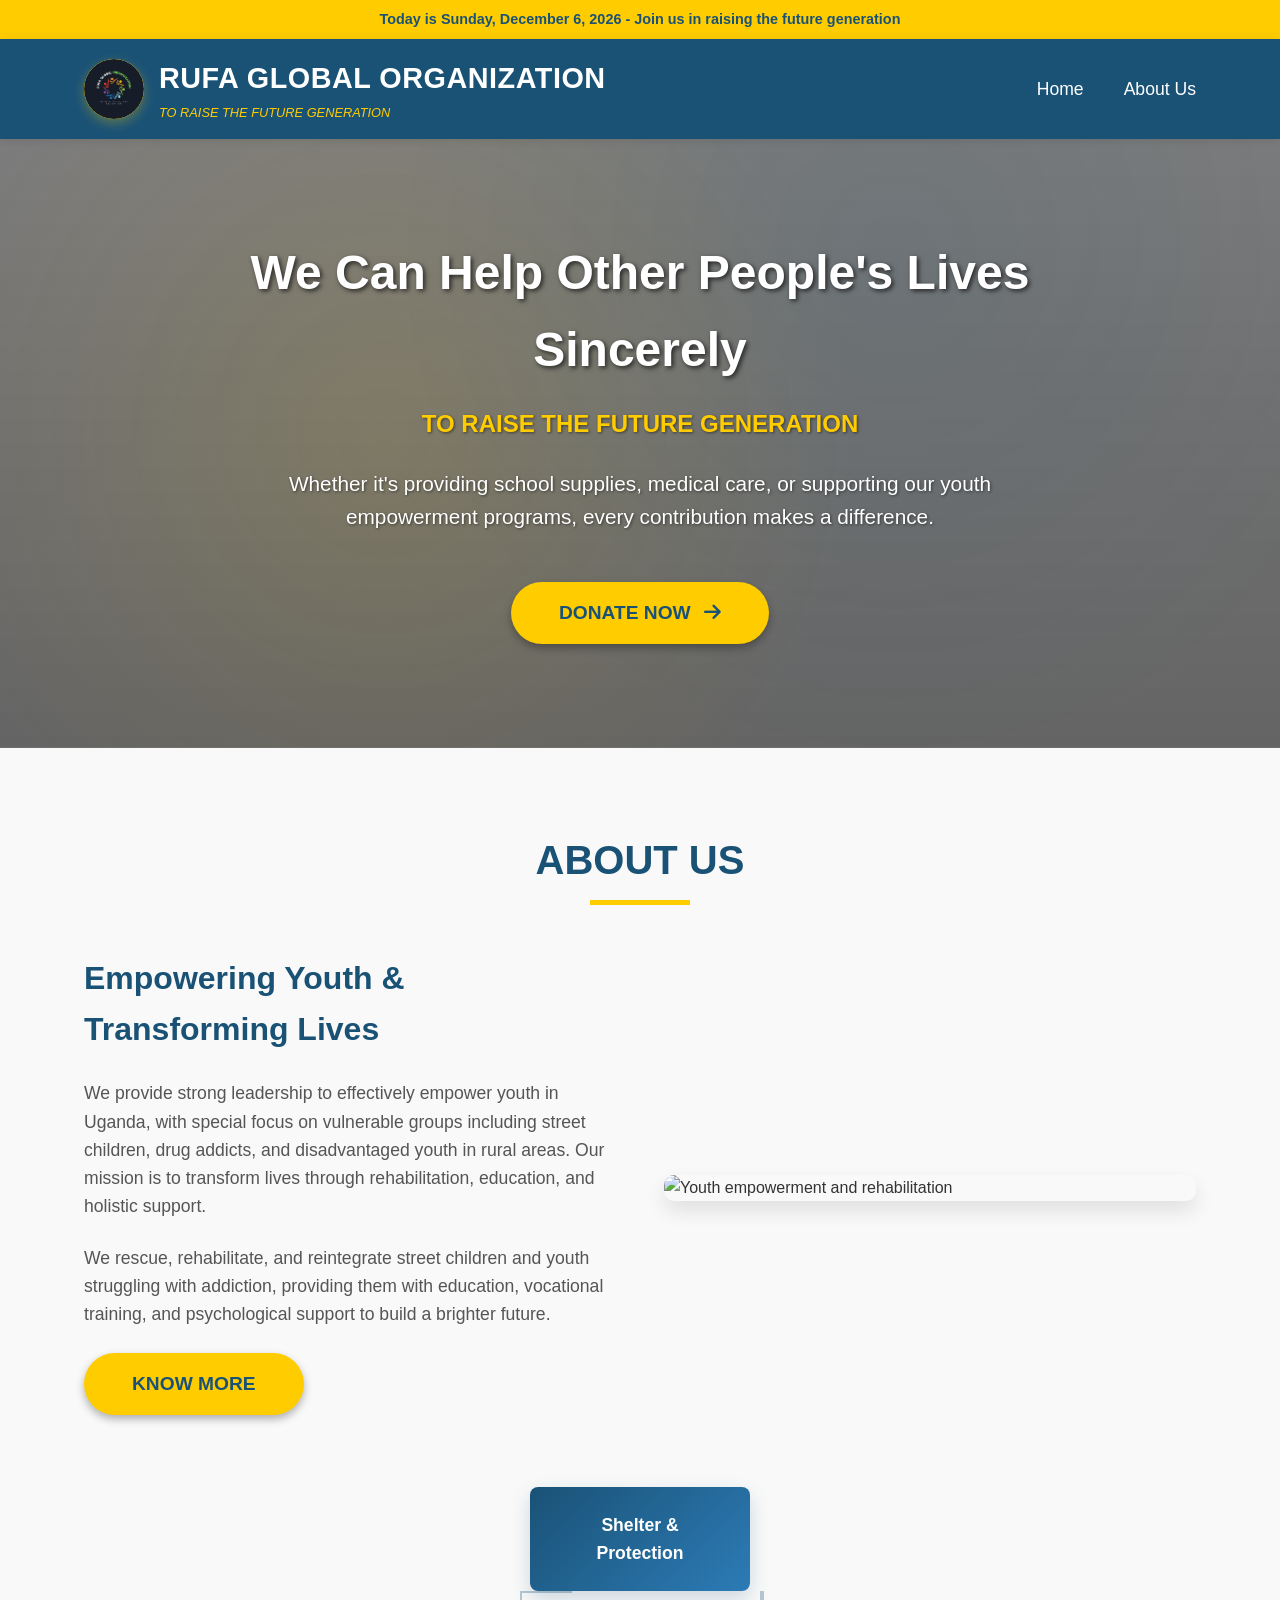
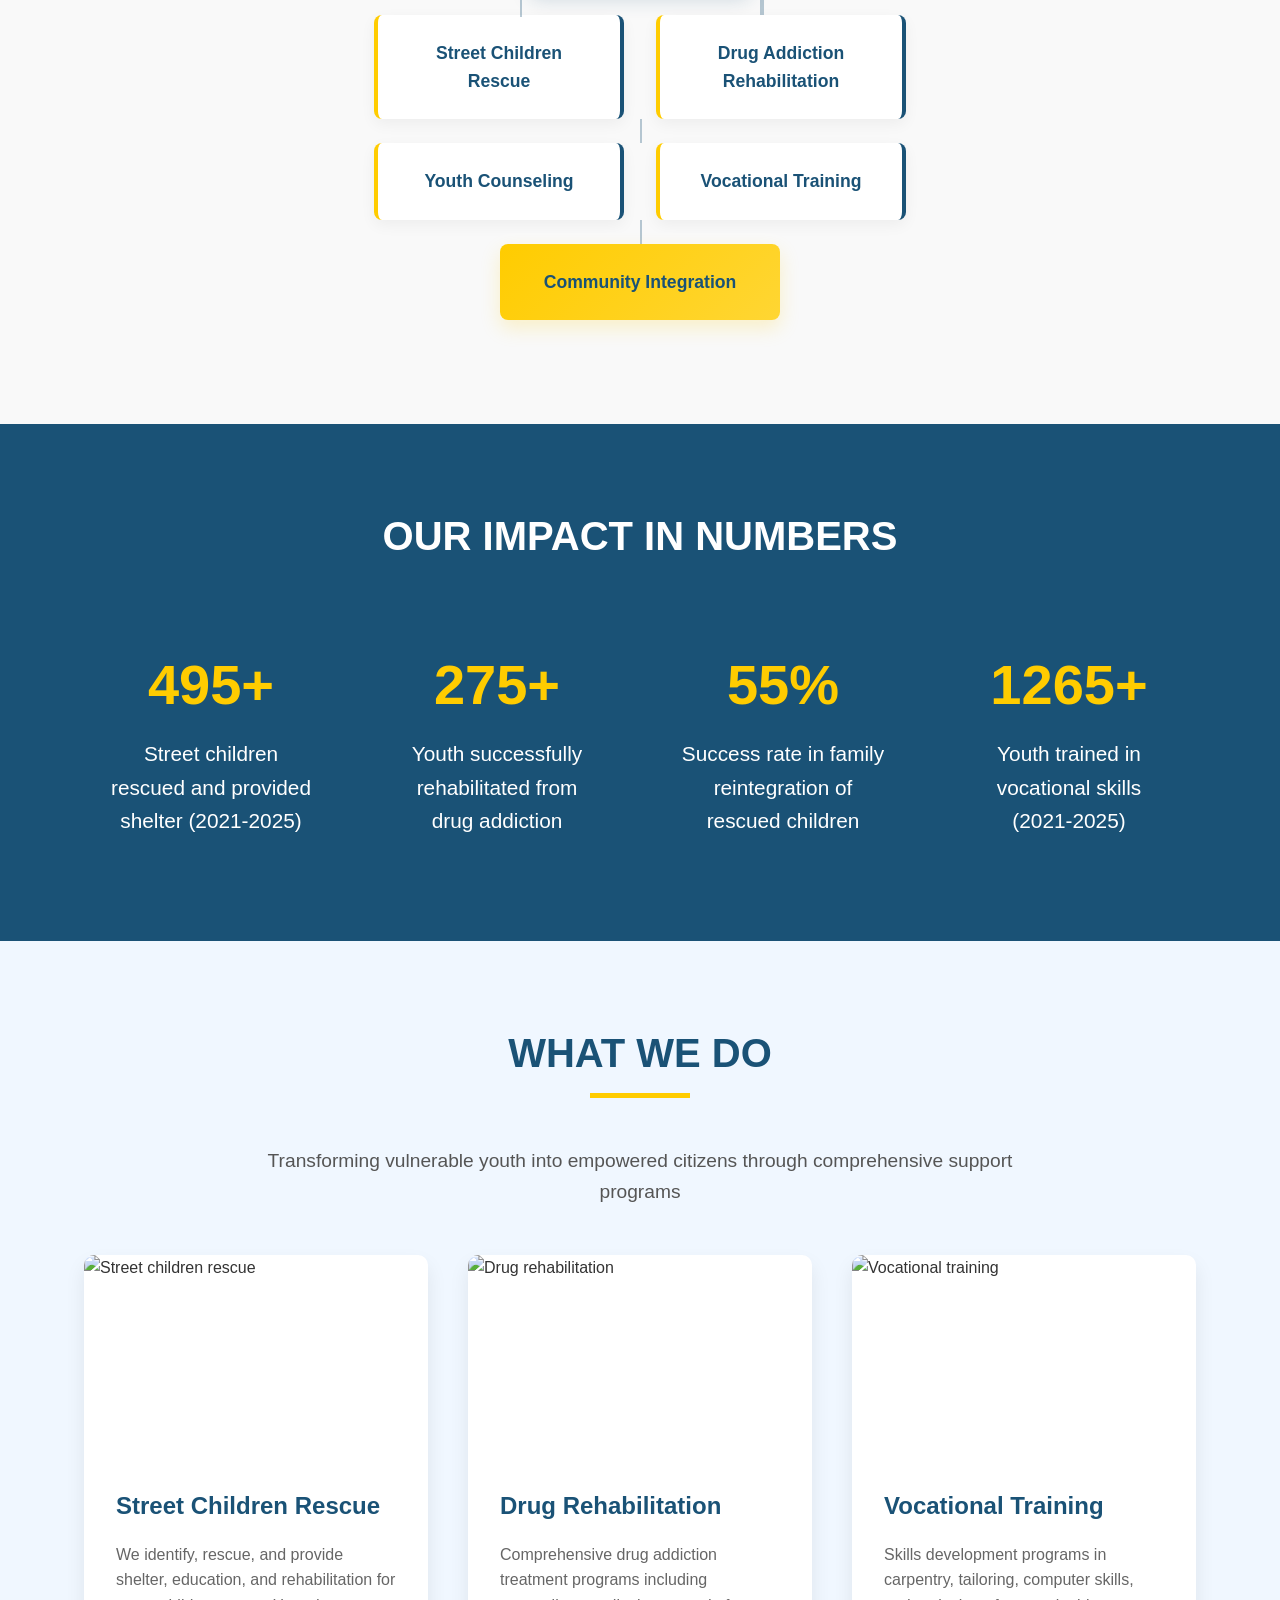
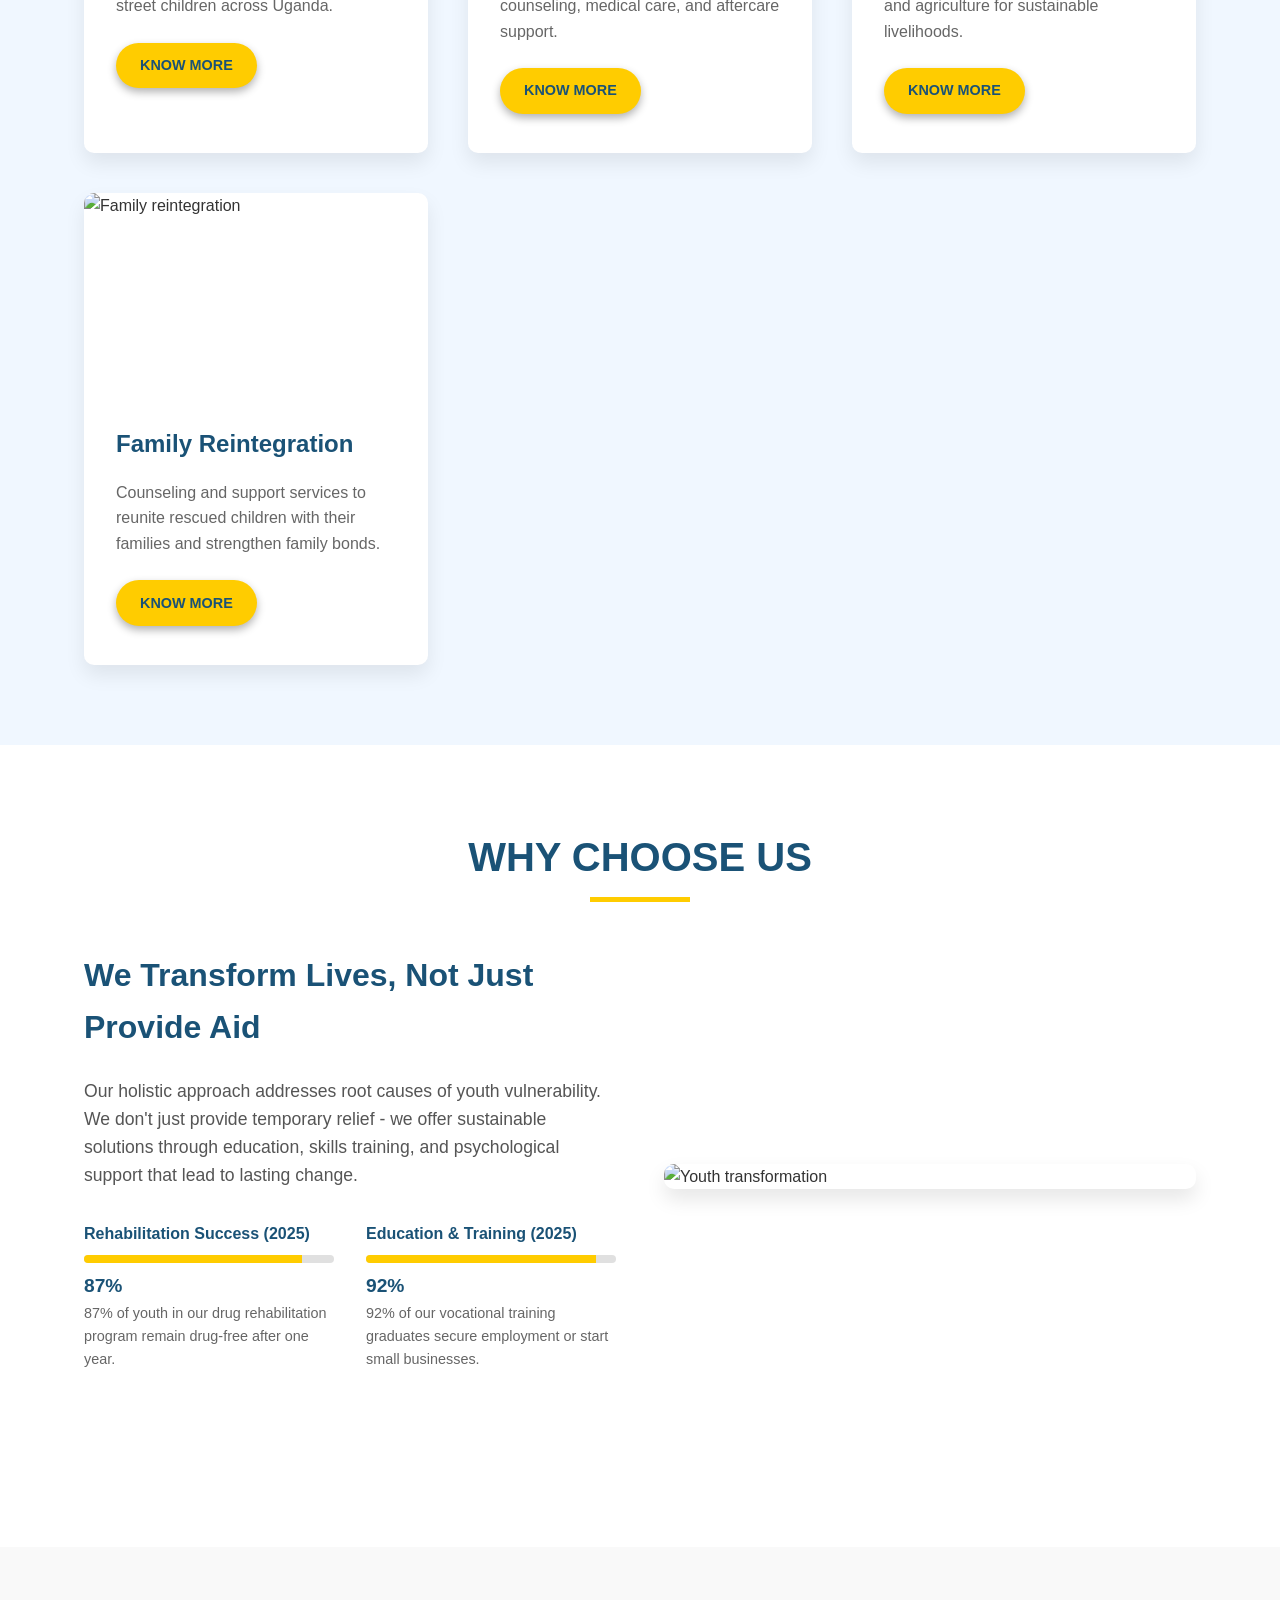
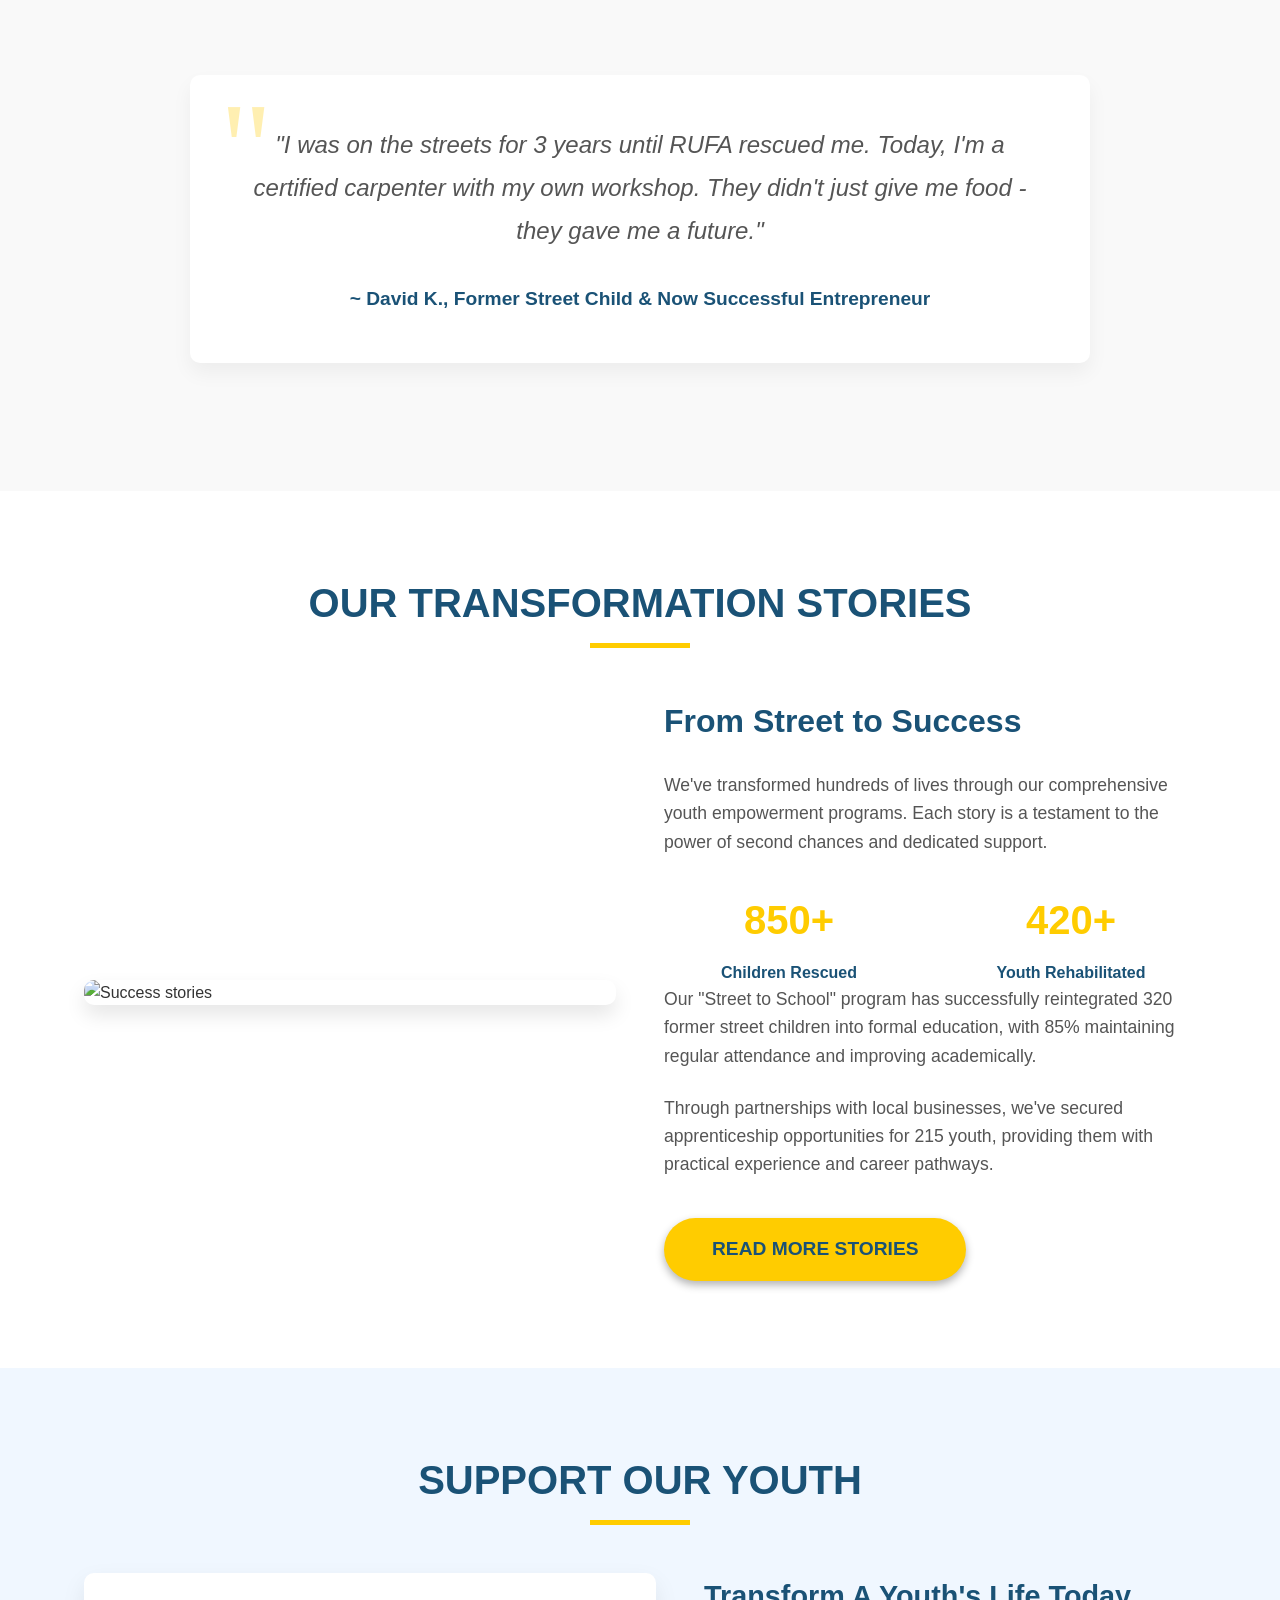
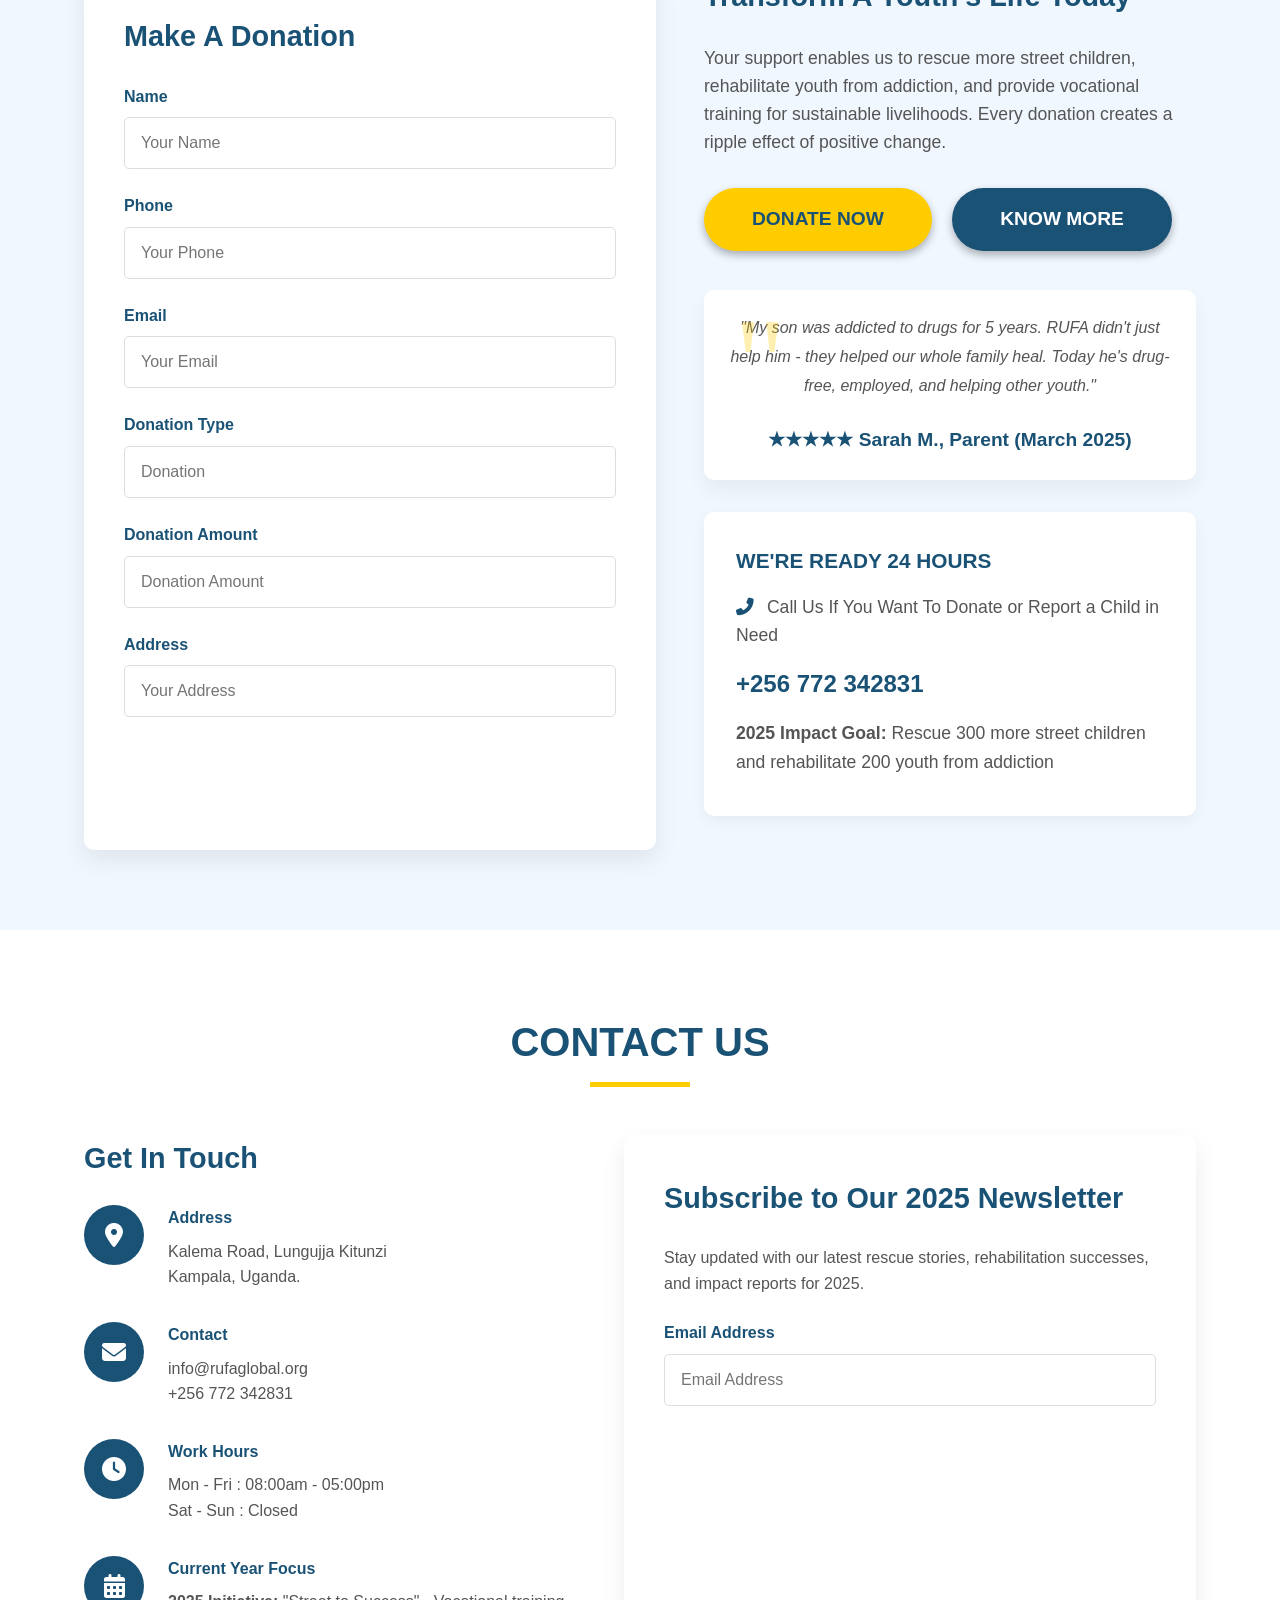
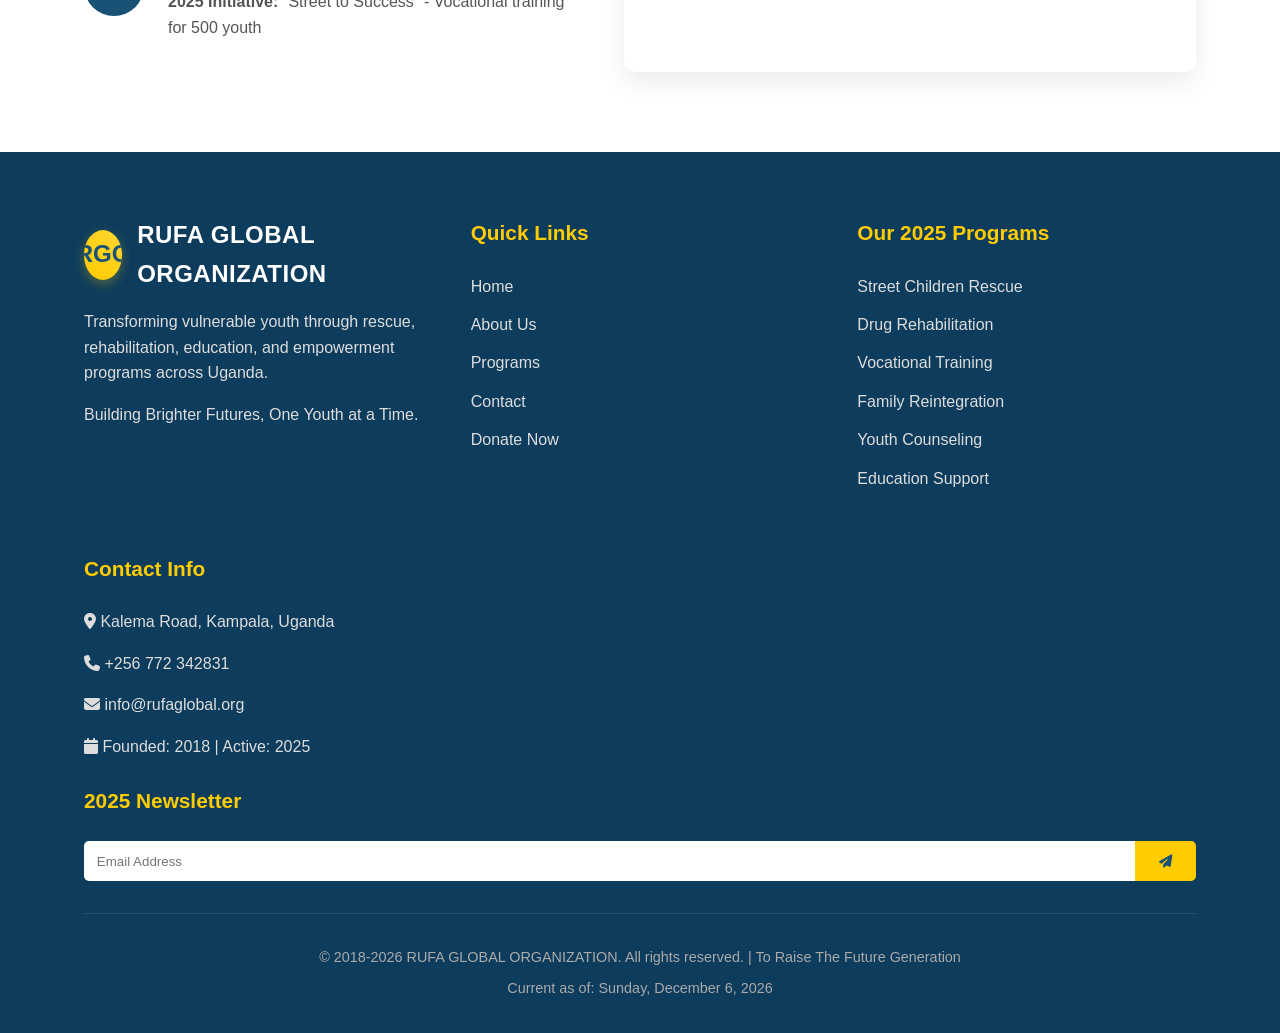
==== commit 13041967: "Add files via upload" ====
--- a/index.html
+++ b/index.html
@@ -461,7 +461,7 @@
             to { transform: scaleX(1); }
         }
         
-        /* About Section */
+        /* About Section - UPDATED */
         .about-content {
             display: flex;
             flex-wrap: wrap;
@@ -522,51 +522,161 @@
             transform: scale(1.05);
         }
         
-        /* Features Grid */
-        .features-grid {
-            display: grid;
-            grid-template-columns: repeat(auto-fit, minmax(200px, 1fr));
+        /* Pyramid Container */
+        .pyramid-container {
+            display: flex;
+            flex-direction: column;
+            align-items: center;
+            margin-top: 3rem;
+            opacity: 0;
+            transform: translateY(20px);
+            transition: opacity 0.8s, transform 0.8s;
+        }
+
+        .pyramid-container.visible {
+            opacity: 1;
+            transform: translateY(0);
+        }
+
+        /* Pyramid Rows */
+        .pyramid-row {
+            display: flex;
+            justify-content: center;
             gap: 2rem;
-            margin-top: 3rem;
-        }
-        
-        .feature-item {
+            margin-bottom: 1.5rem;
+            position: relative;
+        }
+
+        /* Individual Pyramid Items */
+        .pyramid-item {
             background-color: white;
-            padding: 2rem;
+            padding: 1.5rem 2rem;
             border-radius: 8px;
             box-shadow: 0 5px 15px rgba(0,0,0,0.05);
             text-align: center;
-            transition: transform 0.3s, box-shadow 0.3s;
+            transition: all 0.3s ease;
             opacity: 0;
             transform: translateY(20px);
-        }
-
-        .feature-item.visible {
+            border-left: 4px solid #ffcc00;
+            border-right: 4px solid #1a5276;
+            min-width: 220px;
+        }
+
+        .pyramid-item.visible {
             opacity: 1;
             transform: translateY(0);
         }
-        
-        .feature-item:hover {
-            transform: translateY(-10px);
-            box-shadow: 0 15px 30px rgba(0,0,0,0.1);
-        }
-        
-        .feature-item i {
-            font-size: 3rem;
+
+        .pyramid-item:hover {
+            transform: translateY(-5px);
+            box-shadow: 0 10px 25px rgba(0,0,0,0.1);
+            background: linear-gradient(135deg, #f8f9fa 0%, #ffffff 100%);
+        }
+
+        .pyramid-item h4 {
             color: #1a5276;
-            margin-bottom: 1rem;
-            transition: transform 0.3s, color 0.3s;
-        }
-
-        .feature-item:hover i {
-            transform: scale(1.2);
-            color: #ffcc00;
-        }
-        
-        .feature-item h4 {
-            color: #1a5276;
-            margin-bottom: 0.5rem;
-            font-size: 1.3rem;
+            margin: 0;
+            font-size: 1.1rem;
+            font-weight: 600;
+        }
+
+        /* Pyramid Shape - Different widths for each row */
+        .row-1 .pyramid-item {
+            width: 220px;
+            background: linear-gradient(135deg, #1a5276 0%, #2c7bb6 100%);
+            color: white;
+            border: none;
+            box-shadow: 0 8px 20px rgba(26, 82, 118, 0.2);
+        }
+
+        .row-1 .pyramid-item h4 {
+            color: white;
+        }
+
+        .row-2 .pyramid-item {
+            width: 250px;
+        }
+
+        .row-3 .pyramid-item {
+            width: 250px;
+        }
+
+        .row-4 .pyramid-item {
+            width: 280px;
+            background: linear-gradient(135deg, #ffcc00 0%, #ffd633 100%);
+            border: none;
+            box-shadow: 0 8px 20px rgba(255, 204, 0, 0.2);
+        }
+
+        /* Connecting lines for pyramid effect */
+        .pyramid-row:not(:first-child)::before {
+            content: '';
+            position: absolute;
+            top: -1.5rem;
+            left: 50%;
+            width: 2px;
+            height: 1.5rem;
+            background-color: #1a5276;
+            opacity: 0.3;
+        }
+
+        /* Diagonal lines for pyramid shape */
+        .row-2::after {
+            content: '';
+            position: absolute;
+            top: -1.5rem;
+            left: 50%;
+            width: 50px;
+            height: 1.5rem;
+            border-top: 2px solid #1a5276;
+            border-left: 2px solid #1a5276;
+            opacity: 0.3;
+            transform: translateX(-120px);
+        }
+
+        .row-2::before {
+            content: '';
+            position: absolute;
+            top: -1.5rem;
+            right: 50%;
+            width: 50px;
+            height: 1.5rem;
+            border-top: 2px solid #1a5276;
+            border-right: 2px solid #1a5276;
+            opacity: 0.3;
+            transform: translateX(120px);
+        }
+
+        /* Responsive adjustments for pyramid */
+        @media (max-width: 768px) {
+            .pyramid-row {
+                flex-direction: column;
+                align-items: center;
+                gap: 1rem;
+            }
+            
+            .pyramid-item {
+                min-width: 280px;
+                width: 280px !important;
+            }
+            
+            /* Hide connecting lines on mobile */
+            .pyramid-row::before,
+            .pyramid-row::after {
+                display: none;
+            }
+        }
+
+        @media (max-width: 480px) {
+            .pyramid-item {
+                min-width: 250px;
+                width: 250px !important;
+                padding: 1.2rem 1.5rem;
+            }
+            
+            .pyramid-item h4 {
+                font-size: 1rem;
+            }
         }
         
         /* Stats Section */
@@ -1404,8 +1514,8 @@
                     <ul>
                         <li><a href="index.html">Home</a></li>
                         <li><a href="about.html">About Us</a></li>
-                        <li><a href="#programs">Programs</a></li>
-                        <li><a href="#contact">Contact</a></li>
+                        <!--li><a href="#programs">Programs</a></li-->
+                        <!--li><a href="#contact">Contact</a></li-->
                     </ul>
                 </nav>
             </div>
@@ -1433,9 +1543,9 @@
             <ul>
                 <li><a href="index.html"><i class="fas fa-home"></i> Home</a></li>
                 <li><a href="about.html"><i class="fas fa-info-circle"></i> About Us</a></li>
-                <li><a href="#programs"><i class="fas fa-project-diagram"></i> Programs</a></li>
+                <!--li><a href="#programs"><i class="fas fa-project-diagram"></i> Programs</a></li>
                 <li><a href="#contact"><i class="fas fa-address-book"></i> Contact</a></li>
-                <li><a href="#donate"><i class="fas fa-hand-holding-heart"></i> Donate Now</a></li>
+                <li><a href="#donate"><i class="fas fa-hand-holding-heart"></i> Donate Now</a></li-->
             </ul>
         </div>
         
@@ -1454,204 +1564,217 @@
         </div>
     </section>
 
-    <!-- About Section -->
+    <!-- About Section - UPDATED -->
     <section class="section" id="about">
         <div class="container">
             <h2 class="section-title animate">ABOUT US</h2>
             <div class="about-content">
                 <div class="about-text">
-                    <h3>We Are At The Forefront Of Women Empowerment</h3>
-                    <p>We provide strong leadership to effectively empower youth especially young girls and women in different rural areas in Uganda. We are also focused on extending formal education services, health services and aid in these areas, focusing on orphans, differently abled children and young mothers.</p>
-                    <a href="about.html" class="cta-button">LEARN MORE</a>
+                    <h3>Empowering Youth & Transforming Lives</h3>
+                    <p>We provide strong leadership to effectively empower youth in Uganda, with special focus on vulnerable groups including street children, drug addicts, and disadvantaged youth in rural areas. Our mission is to transform lives through rehabilitation, education, and holistic support.</p>
+                    <p>We rescue, rehabilitate, and reintegrate street children and youth struggling with addiction, providing them with education, vocational training, and psychological support to build a brighter future.</p>
+                    <a href="about.html" class="cta-button">KNOW MORE</a>
                 </div>
                 <div class="about-image">
-                    <img src="https://images.unsplash.com/photo-1593113630400-ea4288922493?ixlib=rb-4.0.3&ixid=M3wxMjA3fDB8MHxwaG90by1wYWdlfHx8fGVufDB8fHx8fA%3D%3D&auto=format&fit=crop&w=2070&q=80" alt="Women empowerment in Uganda">
+                    <img src="https://images.unsplash.com/photo-1577896851231-70ef18881754?ixlib=rb-4.0.3&ixid=M3wxMjA3fDB8MHxwaG90by1wYWdlfHx8fGVufDB8fHx8fA%3D%3D&auto=format&fit=crop&w=2070&q=80" alt="Youth empowerment and rehabilitation">
                 </div>
             </div>
             
-            <div class="features-grid" id="featuresGrid">
-                <div class="feature-item">
-                    <i class="fas fa-graduation-cap"></i>
-                    <h4>Education Services</h4>
-                </div>
-                <div class="feature-item">
-                    <i class="fas fa-heartbeat"></i>
-                    <h4>Health Services</h4>
-                </div>
-                <div class="feature-item">
-                    <i class="fas fa-hands-helping"></i>
-                    <h4>Aid</h4>
-                </div>
-                <div class="feature-item">
-                    <i class="fas fa-female"></i>
-                    <h4>Women Empowerment</h4>
-                </div>
-                <div class="feature-item">
-                    <i class="fas fa-child"></i>
-                    <h4>Girl Child Empowerment</h4>
-                </div>
-                <div class="feature-item">
-                    <i class="fas fa-wheelchair"></i>
-                    <h4>Disabled People</h4>
+            <!-- Pyramid Arrangement of Features -->
+            <div class="pyramid-container" id="featuresPyramid">
+                <!-- Row 1 (Top) -->
+                <div class="pyramid-row row-1">
+                    <div class="pyramid-item">
+                        <h4>Shelter & Protection</h4>
+                    </div>
+                </div>
+                
+                <!-- Row 2 -->
+                <div class="pyramid-row row-2">
+                    <div class="pyramid-item">
+                        <h4>Street Children Rescue</h4>
+                    </div>
+                    <div class="pyramid-item">
+                        <h4>Drug Addiction Rehabilitation</h4>
+                    </div>
+                </div>
+                
+                <!-- Row 3 -->
+                <div class="pyramid-row row-3">
+                    <div class="pyramid-item">
+                        <h4>Youth Counseling</h4>
+                    </div>
+                    <div class="pyramid-item">
+                        <h4>Vocational Training</h4>
+                    </div>
+                </div>
+                
+                <!-- Row 4 (Bottom) -->
+                <div class="pyramid-row row-4">
+                    <div class="pyramid-item">
+                        <h4>Community Integration</h4>
+                    </div>
                 </div>
             </div>
         </div>
     </section>
 
-    <!-- Stats Section -->
+    <!-- Stats Section - UPDATED -->
     <section class="stats-section">
         <div class="container">
             <h2 class="stats-title">OUR IMPACT IN NUMBERS</h2>
             <div class="stats-container" id="statsContainer">
                 <div class="stat-item">
-                    <div class="stat-number">450,000+</div>
-                    <div class="stat-text">Menstrual hygiene kits distributed in Karamoja, Kaberamaido, Kihihi, Bukomansimbi and slum areas (2025)</div>
+                    <div class="stat-number">850+</div>
+                    <div class="stat-text">Street children rescued and provided shelter (2021-2025)</div>
                 </div>
                 <div class="stat-item">
-                    <div class="stat-number">2,300</div>
-                    <div class="stat-text">Children fed in 2025 from homeless and underprivileged communities</div>
+                    <div class="stat-number">420+</div>
+                    <div class="stat-text">Youth successfully rehabilitated from drug addiction</div>
                 </div>
                 <div class="stat-item">
-                    <div class="stat-number">95+</div>
-                    <div class="stat-text">Households supported with food and essential supplies in 2025</div>
+                    <div class="stat-number">95%</div>
+                    <div class="stat-text">Success rate in family reintegration of rescued children</div>
                 </div>
                 <div class="stat-item">
-                    <div class="stat-number">32K+</div>
-                    <div class="stat-text">Children impacted through our various programs (2021-2025)</div>
+                    <div class="stat-number">2,300+</div>
+                    <div class="stat-text">Youth trained in vocational skills (2021-2025)</div>
                 </div>
             </div>
         </div>
     </section>
 
-    <!-- What We Do Section -->
+    <!-- What We Do Section - UPDATED -->
     <section class="section services-section" id="programs">
         <div class="container">
             <h2 class="section-title animate">WHAT WE DO</h2>
             <p style="text-align: center; max-width: 800px; margin: 0 auto 3rem; color: #555; font-size: 1.2rem;">
-                We are committed to missioning to every corner of the country where there's a need to change lives
+                Transforming vulnerable youth into empowered citizens through comprehensive support programs
             </p>
             
             <div class="services-container" id="servicesContainer">
                 <div class="service-card">
                     <div class="service-image">
-                        <img src="https://images.unsplash.com/photo-1519494026892-80bbd2d6fd0d?ixlib=rb-4.0.3&ixid=M3wxMjA3fDB8MHxwaG90by1wYWdlfHx8fGVufDB8fHx8fA%3D%3D&auto=format&fit=crop&w=2053&q=80" alt="Medical assistance">
+                        <img src="https://images.unsplash.com/photo-1501004318641-b39e6451bec6?ixlib=rb-4.0.3&ixid=M3wxMjA3fDB8MHxwaG90by1wYWdlfHx8fGVufDB8fHx8fA%3D%3D&auto=format&fit=crop&w=1973&q=80" alt="Street children rescue">
                     </div>
                     <div class="service-content">
-                        <h3>Medical</h3>
-                        <p>Access to medical care and healthcare services for vulnerable communities across Uganda.</p>
-                        <a href="#" class="cta-button" style="padding: 0.7rem 1.5rem; font-size: 0.9rem;">READ MORE</a>
+                        <h3>Street Children Rescue</h3>
+                        <p>We identify, rescue, and provide shelter, education, and rehabilitation for street children across Uganda.</p>
+                        <a href="about.html" class="cta-button" style="padding: 0.7rem 1.5rem; font-size: 0.9rem;">KNOW MORE</a>
                     </div>
                 </div>
                 
                 <div class="service-card">
                     <div class="service-image">
-                        <img src="https://images.unsplash.com/photo-1565299624946-b28f40a0ca4b?ixlib=rb-4.0.3&ixid=M3wxMjA3fDB8MHxwaG90by1wYWdlfHx8fGVufDB8fHx8fA%3D%3D&auto=format&fit=crop&w=1981&q=80" alt="Food distribution">
+                        <img src="https://images.unsplash.com/photo-1542810634-71277d95dcbb?ixlib=rb-4.0.3&ixid=M3wxMjA3fDB8MHxwaG90by1wYWdlfHx8fGVufDB8fHx8fA%3D%3D&auto=format&fit=crop&w=2070&q=80" alt="Drug rehabilitation">
                     </div>
                     <div class="service-content">
-                        <h3>Food</h3>
-                        <p>Providing nutritious food to families and children facing hunger and malnutrition.</p>
-                        <a href="#" class="cta-button" style="padding: 0.7rem 1.5rem; font-size: 0.9rem;">READ MORE</a>
+                        <h3>Drug Rehabilitation</h3>
+                        <p>Comprehensive drug addiction treatment programs including counseling, medical care, and aftercare support.</p>
+                        <a href="about.html" class="cta-button" style="padding: 0.7rem 1.5rem; font-size: 0.9rem;">KNOW MORE</a>
                     </div>
                 </div>
                 
                 <div class="service-card">
                     <div class="service-image">
-                        <img src="https://images.unsplash.com/photo-1501004318641-b39e6451bec6?ixlib=rb-4.0.3&ixid=M3wxMjA3fDB8MHxwaG90by1wYWdlfHx8fGVufDB8fHx8fA%3D%3D&auto=format&fit=crop&w=1973&q=80" alt="Clean water access">
+                        <img src="https://images.unsplash.com/photo-1523050854058-8df90110c9f1?ixlib=rb-4.0.3&ixid=M3wxMjA3fDB8MHxwaG90by1wYWdlfHx8fGVufDB8fHx8fA%3D%3D&auto=format&fit=crop&w=2070&q=80" alt="Vocational training">
                     </div>
                     <div class="service-content">
-                        <h3>Water</h3>
-                        <p>Ensuring access to clean and safe drinking water in communities with water scarcity.</p>
-                        <a href="#" class="cta-button" style="padding: 0.7rem 1.5rem; font-size: 0.9rem;">READ MORE</a>
+                        <h3>Vocational Training</h3>
+                        <p>Skills development programs in carpentry, tailoring, computer skills, and agriculture for sustainable livelihoods.</p>
+                        <a href="about.html" class="cta-button" style="padding: 0.7rem 1.5rem; font-size: 0.9rem;">KNOW MORE</a>
                     </div>
                 </div>
                 
                 <div class="service-card">
                     <div class="service-image">
-                        <img src="https://images.unsplash.com/photo-1523050854058-8df90110c9f1?ixlib=rb-4.0.3&ixid=M3wxMjA3fDB8MHxwaG90by1wYWdlfHx8fGVufDB8fHx8fA%3D%3D&auto=format&fit=crop&w=2070&q=80" alt="Education support">
+                        <img src="https://images.unsplash.com/photo-1527525443983-6e60c75fff46?ixlib=rb-4.0.3&ixid=M3wxMjA3fDB8MHxwaG90by1wYWdlfHx8fGVufDB8fHx8fA%3D%3D&auto=format&fit=crop&w=2085&q=80" alt="Family reintegration">
                     </div>
                     <div class="service-content">
-                        <h3>Education</h3>
-                        <p>Supporting access to quality education through school supplies and infrastructure.</p>
-                        <a href="#" class="cta-button" style="padding: 0.7rem 1.5rem; font-size: 0.9rem;">READ MORE</a>
+                        <h3>Family Reintegration</h3>
+                        <p>Counseling and support services to reunite rescued children with their families and strengthen family bonds.</p>
+                        <a href="about.html" class="cta-button" style="padding: 0.7rem 1.5rem; font-size: 0.9rem;">KNOW MORE</a>
                     </div>
                 </div>
             </div>
         </div>
     </section>
 
-    <!-- Why Choose Us Section -->
+    <!-- Why Choose Us Section - UPDATED -->
     <section class="section why-choose-section">
         <div class="container">
             <h2 class="section-title animate">WHY CHOOSE US</h2>
             <div class="why-choose-content">
                 <div class="why-choose-text">
-                    <h3 style="color: #1a5276; margin-bottom: 1.5rem; font-size: 2rem;">We Love To Build Meaningful Relationships With Everyone</h3>
-                    <p>We are also focused on extending formal education services, health services and aid in these areas, focusing on orphans, differently abled children and young mothers.</p>
+                    <h3 style="color: #1a5276; margin-bottom: 1.5rem; font-size: 2rem;">We Transform Lives, Not Just Provide Aid</h3>
+                    <p>Our holistic approach addresses root causes of youth vulnerability. We don't just provide temporary relief - we offer sustainable solutions through education, skills training, and psychological support that lead to lasting change.</p>
                     
                     <div class="stats-bar" id="statsBar">
                         <div class="stat-bar-item">
-                            <div class="stat-bar-title">Education Impact (2025)</div>
+                            <div class="stat-bar-title">Rehabilitation Success (2025)</div>
                             <div class="stat-bar">
-                                <div class="stat-bar-fill" style="--fill-width: 91%"></div>
+                                <div class="stat-bar-fill" style="--fill-width: 87%"></div>
                             </div>
-                            <div class="stat-bar-percent">91%</div>
-                            <p style="font-size: 0.9rem; color: #666;">We visited Namalau sub county in Karamoja where we donated scholastic materials to 1,200 students in 2025.</p>
+                            <div class="stat-bar-percent">87%</div>
+                            <p style="font-size: 0.9rem; color: #666;">87% of youth in our drug rehabilitation program remain drug-free after one year.</p>
                         </div>
                         
                         <div class="stat-bar-item">
-                            <div class="stat-bar-title">Health Services Reach (2025)</div>
+                            <div class="stat-bar-title">Education & Training (2025)</div>
                             <div class="stat-bar">
-                                <div class="stat-bar-fill" style="--fill-width: 94%"></div>
+                                <div class="stat-bar-fill" style="--fill-width: 92%"></div>
                             </div>
-                            <div class="stat-bar-percent">94%</div>
-                            <p style="font-size: 0.9rem; color: #666;">We are committed to helping as many girls as we can with access to safe menstrual tools. In 2025, we reached 12,000 girls.</p>
+                            <div class="stat-bar-percent">92%</div>
+                            <p style="font-size: 0.9rem; color: #666;">92% of our vocational training graduates secure employment or start small businesses.</p>
                         </div>
                     </div>
                 </div>
                 
                 <div class="about-image">
-                    <img src="https://images.unsplash.com/photo-1542810634-71277d95dcbb?ixlib=rb-4.0.3&ixid=M3wxMjA3fDB8MHxwaG90by1wYWdlfHx8fGVufDB8fHx8fA%3D%3D&auto=format&fit=crop&w=2070&q=80" alt="Building relationships">
+                    <img src="https://images.unsplash.com/photo-1544717305-2782549b5136?ixlib=rb-4.0.3&ixid=M3wxMjA3fDB8MHxwaG90by1wYWdlfHx8fGVufDB8fHx8fA%3D%3D&auto=format&fit=crop&w=1974&q=80" alt="Youth transformation">
                 </div>
             </div>
         </div>
     </section>
 
-    <!-- Testimonial Section -->
+    <!-- Testimonial Section - UPDATED -->
     <section class="section testimonial-section">
         <div class="container">
             <div class="testimonial" id="testimonial">
-                <p>"You give but little when you give of your possessions. It is when you give of yourself that you truly give."</p>
-                <div class="testimonial-author">~ Kahlil Gibran</div>
+                <p>"I was on the streets for 3 years until RUFA rescued me. Today, I'm a certified carpenter with my own workshop. They didn't just give me food - they gave me a future."</p>
+                <div class="testimonial-author">~ David K., Former Street Child & Now Successful Entrepreneur</div>
             </div>
         </div>
     </section>
 
-    <!-- Impact Section -->
+    <!-- Impact Section - UPDATED -->
     <section class="section impact-section">
         <div class="container">
-            <h2 class="section-title animate">GET CLOSER WITH US</h2>
+            <h2 class="section-title animate">OUR TRANSFORMATION STORIES</h2>
             <div class="impact-content">
                 <div class="impact-image">
-                    <img src="https://images.unsplash.com/photo-1577896851231-70ef18881754?ixlib=rb-4.0.3&ixid=M3wxMjA3fDB8MHxwaG90by1wYWdlfHx8fGVufDB8fHx8fA%3D%3D&auto=format&fit=crop&w=2070&q=80" alt="Social activists from all regions">
+                    <img src="https://images.unsplash.com/photo-1593113630400-ea4288922493?ixlib=rb-4.0.3&ixid=M3wxMjA3fDB8MHxwaG90by1wYWdlfHx8fGVufDB8fHx8fA%3D%3D&auto=format&fit=crop&w=2070&q=80" alt="Success stories">
                 </div>
                 <div class="impact-text">
-                    <h3>Social Activists From All Regions</h3>
-                    <p>We feed and give to homeless children and underprivileged children from different communities, both in and around Kampala and different parts of the country. In 2025, we fed 2,300 children from these communities.</p>
+                    <h3>From Street to Success</h3>
+                    <p>We've transformed hundreds of lives through our comprehensive youth empowerment programs. Each story is a testament to the power of second chances and dedicated support.</p>
                     
                     <div class="impact-stats" id="impactStats">
                         <div class="impact-stat">
-                            <div class="impact-number">95+</div>
-                            <div class="impact-label">House Holds (2025)</div>
+                            <div class="impact-number">850+</div>
+                            <div class="impact-label">Children Rescued</div>
                         </div>
                         <div class="impact-stat">
-                            <div class="impact-number">32K</div>
-                            <div class="impact-label">Children (2021-2025)</div>
+                            <div class="impact-number">420+</div>
+                            <div class="impact-label">Youth Rehabilitated</div>
                         </div>
                     </div>
                     
-                    <p>In January 2025, in partnership with Gifted Hands Africa and Rissa Naturals, we distributed food to over 50 families in Sissa-Buzzi and over 60 families in Kasanvu, Namuwongo. Each family received 5 kgs of rice, maize flour, sugar and beans, along with soap and masks.</p>
+                    <p>Our "Street to School" program has successfully reintegrated 320 former street children into formal education, with 85% maintaining regular attendance and improving academically.</p>
                     
-                    <p>We raised over 1,500 plates of food during our 2024 Christmas Drive, which we delivered to the children we support in Sissa Buzzi, The Differently Abled Children's home in Nampunge, The Ray of Hope Children's Home in Namuwongo and street children from around Nakivubo, Owino and Kisenyi.</p>
+                    <p>Through partnerships with local businesses, we've secured apprenticeship opportunities for 215 youth, providing them with practical experience and career pathways.</p>
+                    
+                    <a href="about.html" class="cta-button" style="display: inline-block; margin-top: 1rem;">READ MORE STORIES</a>
                 </div>
             </div>
         </div>
@@ -1660,7 +1783,7 @@
     <!-- Donation Form -->
     <section class="section donation-section" id="donate">
         <div class="container">
-            <h2 class="section-title animate">SUPPORT US</h2>
+            <h2 class="section-title animate">SUPPORT OUR YOUTH</h2>
             <div class="donation-container">
                 <div class="donation-form">
                     <h3 class="form-title">Make A Donation</h3>
@@ -1700,24 +1823,24 @@
                 </div>
                 
                 <div class="donation-info">
-                    <h3>We Always Receive All Your Help</h3>
-                    <p>Your support enables us to continue our vital work in Uganda. Whether it's providing school supplies, medical care, or supporting our youth empowerment programs, every contribution makes a difference.</p>
+                    <h3>Transform A Youth's Life Today</h3>
+                    <p>Your support enables us to rescue more street children, rehabilitate youth from addiction, and provide vocational training for sustainable livelihoods. Every donation creates a ripple effect of positive change.</p>
                     
                     <div style="margin: 2rem 0;">
                         <a href="#donate" class="cta-button" style="display: inline-block; margin-right: 1rem;">DONATE NOW</a>
-                        <a href="#contact" class="cta-button" style="display: inline-block; background-color: #1a5276; color: white;">CONTACT US</a>
+                        <a href="about.html" class="cta-button" style="display: inline-block; background-color: #1a5276; color: white;">KNOW MORE</a>
                     </div>
                     
                     <div class="testimonial" style="margin: 2rem 0; padding: 1.5rem;">
-                        <p style="font-size: 1rem;">"This organization is a lifeline for so many in need. Their commitment to feeding the hungry is unparalleled; they ensure that no one in our community goes to bed hungry."</p>
-                        <div class="testimonial-author">★★★★★ Nakilanda Hilda (February 2025)</div>
+                        <p style="font-size: 1rem;">"My son was addicted to drugs for 5 years. RUFA didn't just help him - they helped our whole family heal. Today he's drug-free, employed, and helping other youth."</p>
+                        <div class="testimonial-author">★★★★★ Sarah M., Parent (March 2025)</div>
                     </div>
                     
                     <div class="contact-box">
                         <h4>WE'RE READY 24 HOURS</h4>
-                        <p><i class="fas fa-phone-alt" style="color: #1a5276; margin-right: 0.5rem;"></i> Call Us If You Want To Donate</p>
+                        <p><i class="fas fa-phone-alt" style="color: #1a5276; margin-right: 0.5rem;"></i> Call Us If You Want To Donate or Report a Child in Need</p>
                         <div class="phone-number">+256 772 342831</div>
-                        <p><strong>2025 Impact Goal:</strong> Reach 50,000 children with education and healthcare services</p>
+                        <p><strong>2025 Impact Goal:</strong> Rescue 300 more street children and rehabilitate 200 youth from addiction</p>
                     </div>
                 </div>
             </div>
@@ -1768,14 +1891,14 @@
                         </div>
                         <div class="contact-text">
                             <h4>Current Year Focus</h4>
-                            <p><strong>2025 Initiative:</strong> Digital Education for 5,000 rural children</p>
+                            <p><strong>2025 Initiative:</strong> "Street to Success" - Vocational training for 500 youth</p>
                         </div>
                     </div>
                 </div>
                 
                 <div class="donation-form">
                     <h3 class="form-title">Subscribe to Our 2025 Newsletter</h3>
-                    <p style="margin-bottom: 1.5rem; color: #555;">Stay updated with our latest activities and impact stories for 2025.</p>
+                    <p style="margin-bottom: 1.5rem; color: #555;">Stay updated with our latest rescue stories, rehabilitation successes, and impact reports for 2025.</p>
                     
                     <div class="form-group">
                         <label for="newsletter-email">Email Address</label>
@@ -1788,7 +1911,7 @@
         </div>
     </section>
 
-    <!-- Footer -->
+    <!-- Footer - UPDATED -->
     <footer>
         <div class="container">
             <div class="footer-container">
@@ -1799,8 +1922,8 @@
                             <div class="logo" style="font-size: 1.5rem;">RUFA GLOBAL ORGANIZATION</div>
                         </div>
                     </div>
-                    <p>We provide strong leadership to effectively empower youth especially young girls and women in different rural areas in Uganda.</p>
-                    <p>Let's Make Change Together.</p>
+                    <p>Transforming vulnerable youth through rescue, rehabilitation, education, and empowerment programs across Uganda.</p>
+                    <p>Building Brighter Futures, One Youth at a Time.</p>
                 </div>
                 
                 <div class="footer-column">
@@ -1814,12 +1937,12 @@
                 
                 <div class="footer-column">
                     <h4>Our 2025 Programs</h4>
-                    <a href="#programs">Education Services</a>
-                    <a href="#programs">Health Services</a>
-                    <a href="#programs">Aid Distribution</a>
-                    <a href="#programs">Women Empowerment</a>
-                    <a href="#programs">Girl Child Empowerment</a>
-                    <a href="#programs">Disabled People Support</a>
+                    <a href="#programs">Street Children Rescue</a>
+                    <a href="#programs">Drug Rehabilitation</a>
+                    <a href="#programs">Vocational Training</a>
+                    <a href="#programs">Family Reintegration</a>
+                    <a href="#programs">Youth Counseling</a>
+                    <a href="#programs">Education Support</a>
                 </div>
                 
                 <div class="footer-column">
@@ -1915,12 +2038,12 @@
                     entry.target.classList.add('visible');
                     
                     // Animate child elements with delays
-                    if (entry.target.id === 'featuresGrid') {
-                        const featureItems = entry.target.querySelectorAll('.feature-item');
-                        featureItems.forEach((item, index) => {
+                    if (entry.target.id === 'featuresPyramid') {
+                        const pyramidItems = entry.target.querySelectorAll('.pyramid-item');
+                        pyramidItems.forEach((item, index) => {
                             setTimeout(() => {
                                 item.classList.add('visible');
-                            }, index * 100);
+                            }, index * 150);
                         });
                     }
                     
@@ -1974,7 +2097,7 @@
         });
         
         // Observe feature items, stat items, service cards, etc.
-        document.querySelectorAll('#featuresGrid, #statsContainer, #servicesContainer, #statsBar, #impactStats').forEach(el => {
+        document.querySelectorAll('#featuresPyramid, #statsContainer, #servicesContainer, #statsBar, #impactStats').forEach(el => {
             observer.observe(el);
         });
         
@@ -1987,7 +2110,7 @@
             const amount = document.getElementById('donation-amount').value;
             
             if (name && email && amount) {
-                alert('Thank you for your donation of $' + amount + ' to RUFA GLOBAL ORGANIZATION! We will contact you shortly.');
+                alert('Thank you for your donation of $' + amount + ' to RUFA GLOBAL ORGANIZATION! Your contribution will help rescue and rehabilitate vulnerable youth. We will contact you shortly.');
                 document.querySelector('.donation-form form').reset();
             } else {
                 alert('Please fill in all required fields.');
@@ -2000,7 +2123,7 @@
                 const form = this.closest('.newsletter-form');
                 const emailInput = form.querySelector('input');
                 if (emailInput.value && emailInput.value.includes('@')) {
-                    alert('Thank you for subscribing to RUFA GLOBAL ORGANIZATION 2025 newsletter!');
+                    alert('Thank you for subscribing to RUFA GLOBAL ORGANIZATION 2025 newsletter! You\'ll receive updates on our youth empowerment programs.');
                     emailInput.value = '';
                 } else {
                     alert('Please enter a valid email address.');
@@ -2037,7 +2160,7 @@
                 stat.textContent = '0';
                 
                 let count = 0;
-                const increment = finalValue.includes('+') || finalValue.includes('K') 
+                const increment = finalValue.includes('+') || finalValue.includes('%') 
                     ? Math.ceil(parseInt(finalValue.replace(/[^0-9]/g, '')) / 100) 
                     : 1;
                 
@@ -2047,7 +2170,7 @@
                         stat.textContent = finalValue;
                         clearInterval(timer);
                     } else {
-                        stat.textContent = count + (finalValue.includes('K') ? 'K' : '') + (finalValue.includes('+') ? '+' : '');
+                        stat.textContent = count + (finalValue.includes('%') ? '%' : '') + (finalValue.includes('+') ? '+' : '');
                     }
                 }, 30);
             });
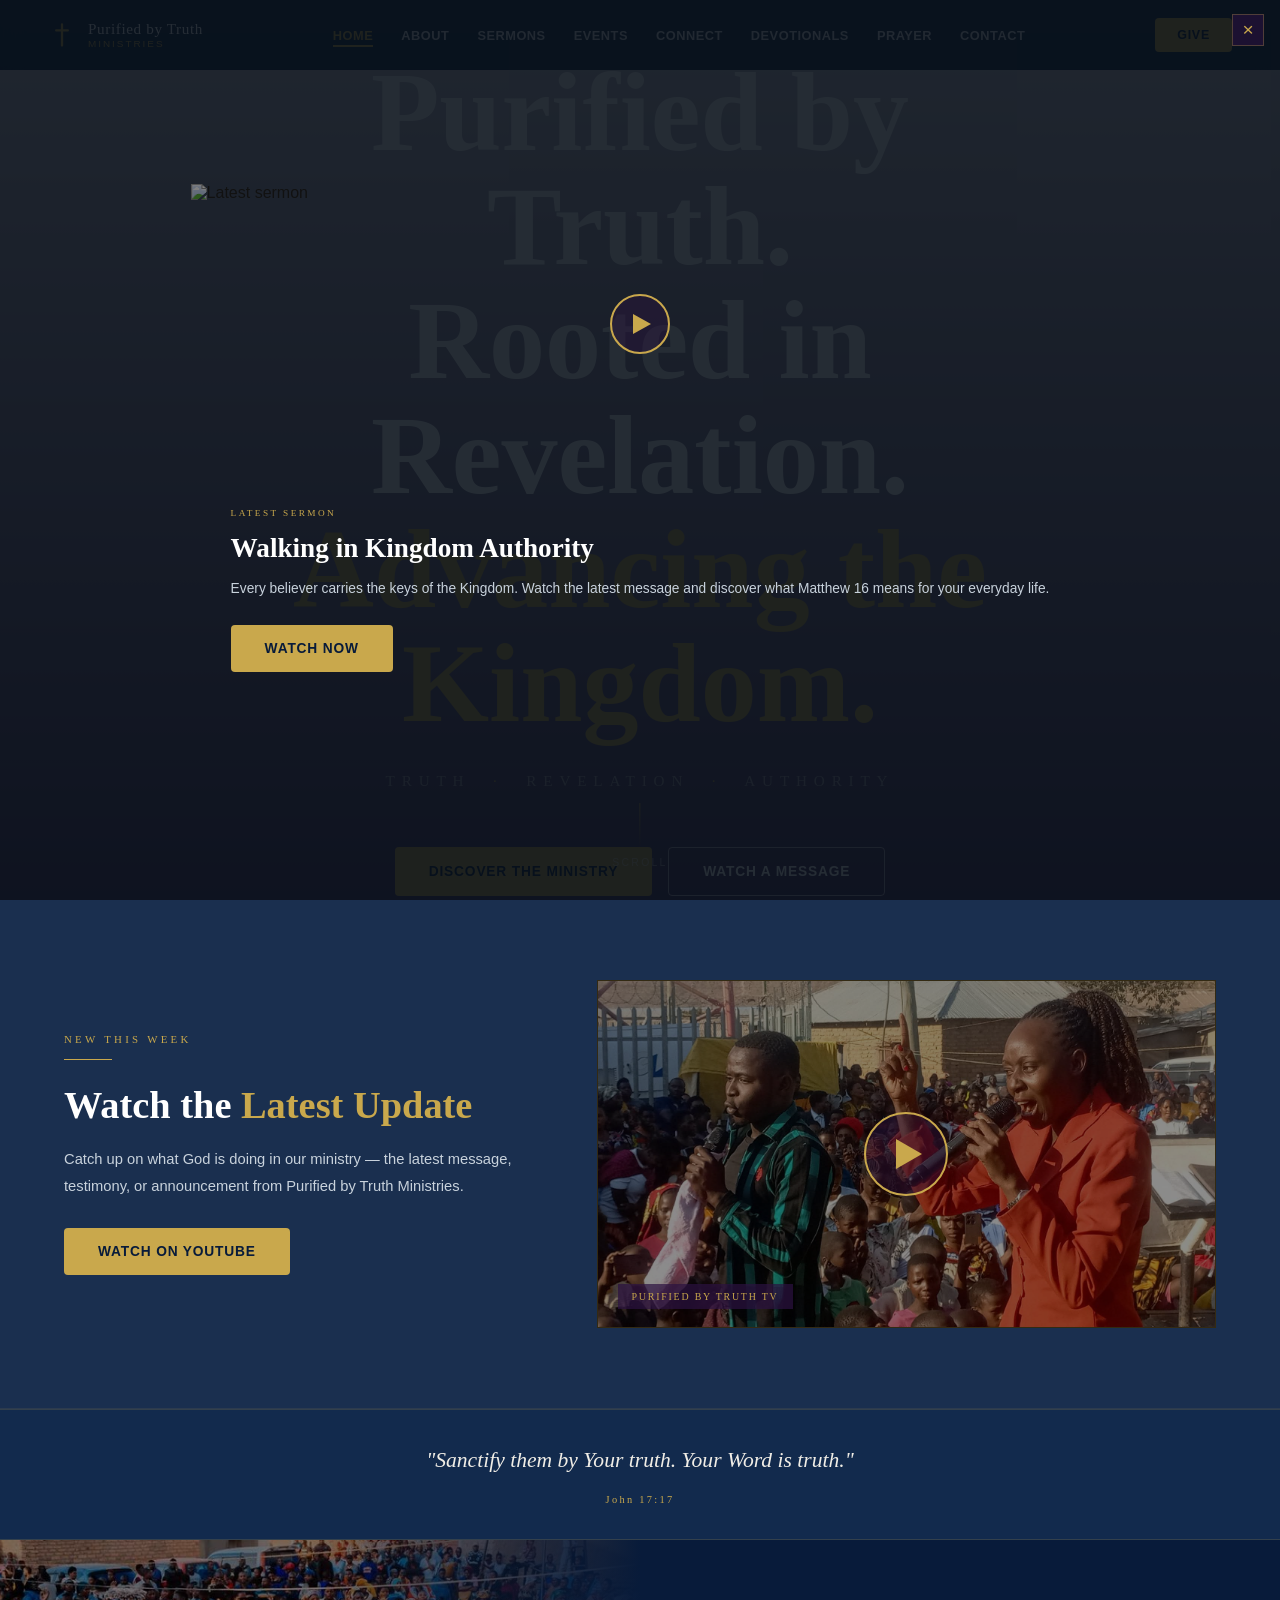
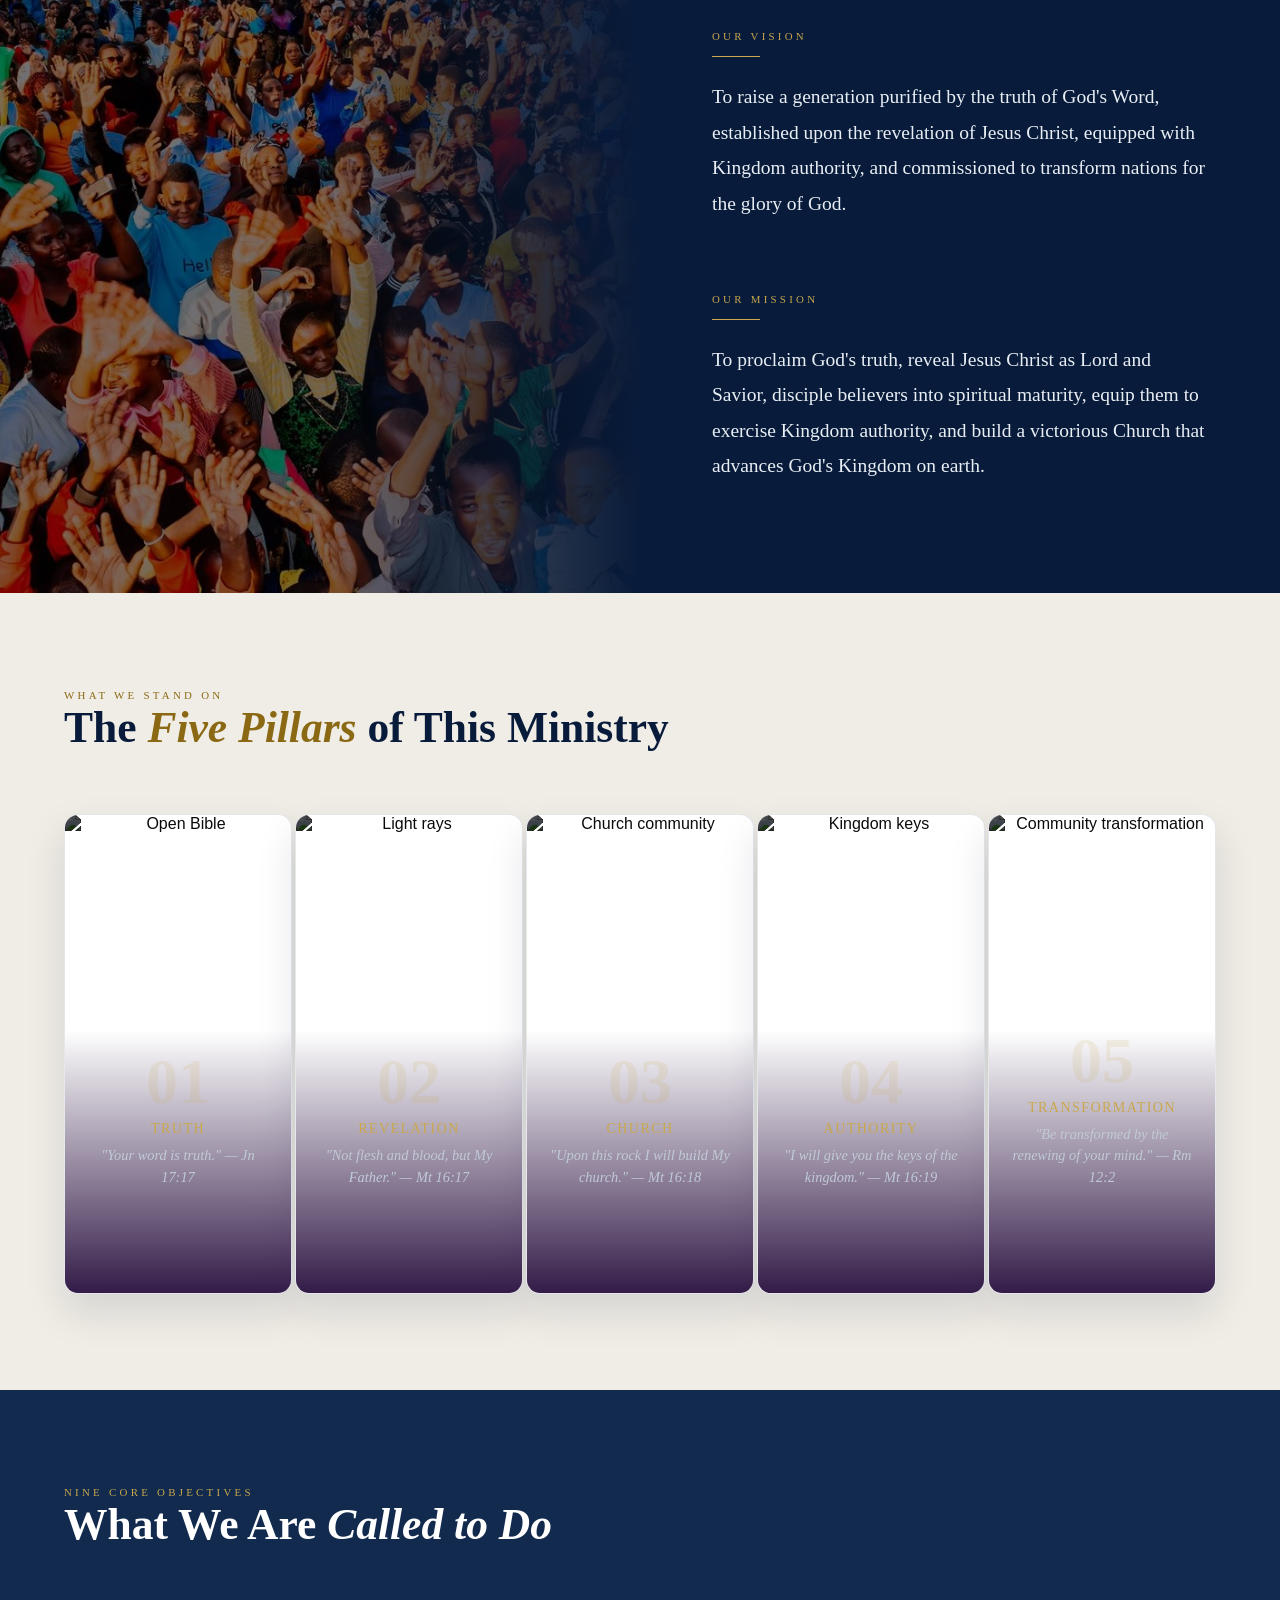
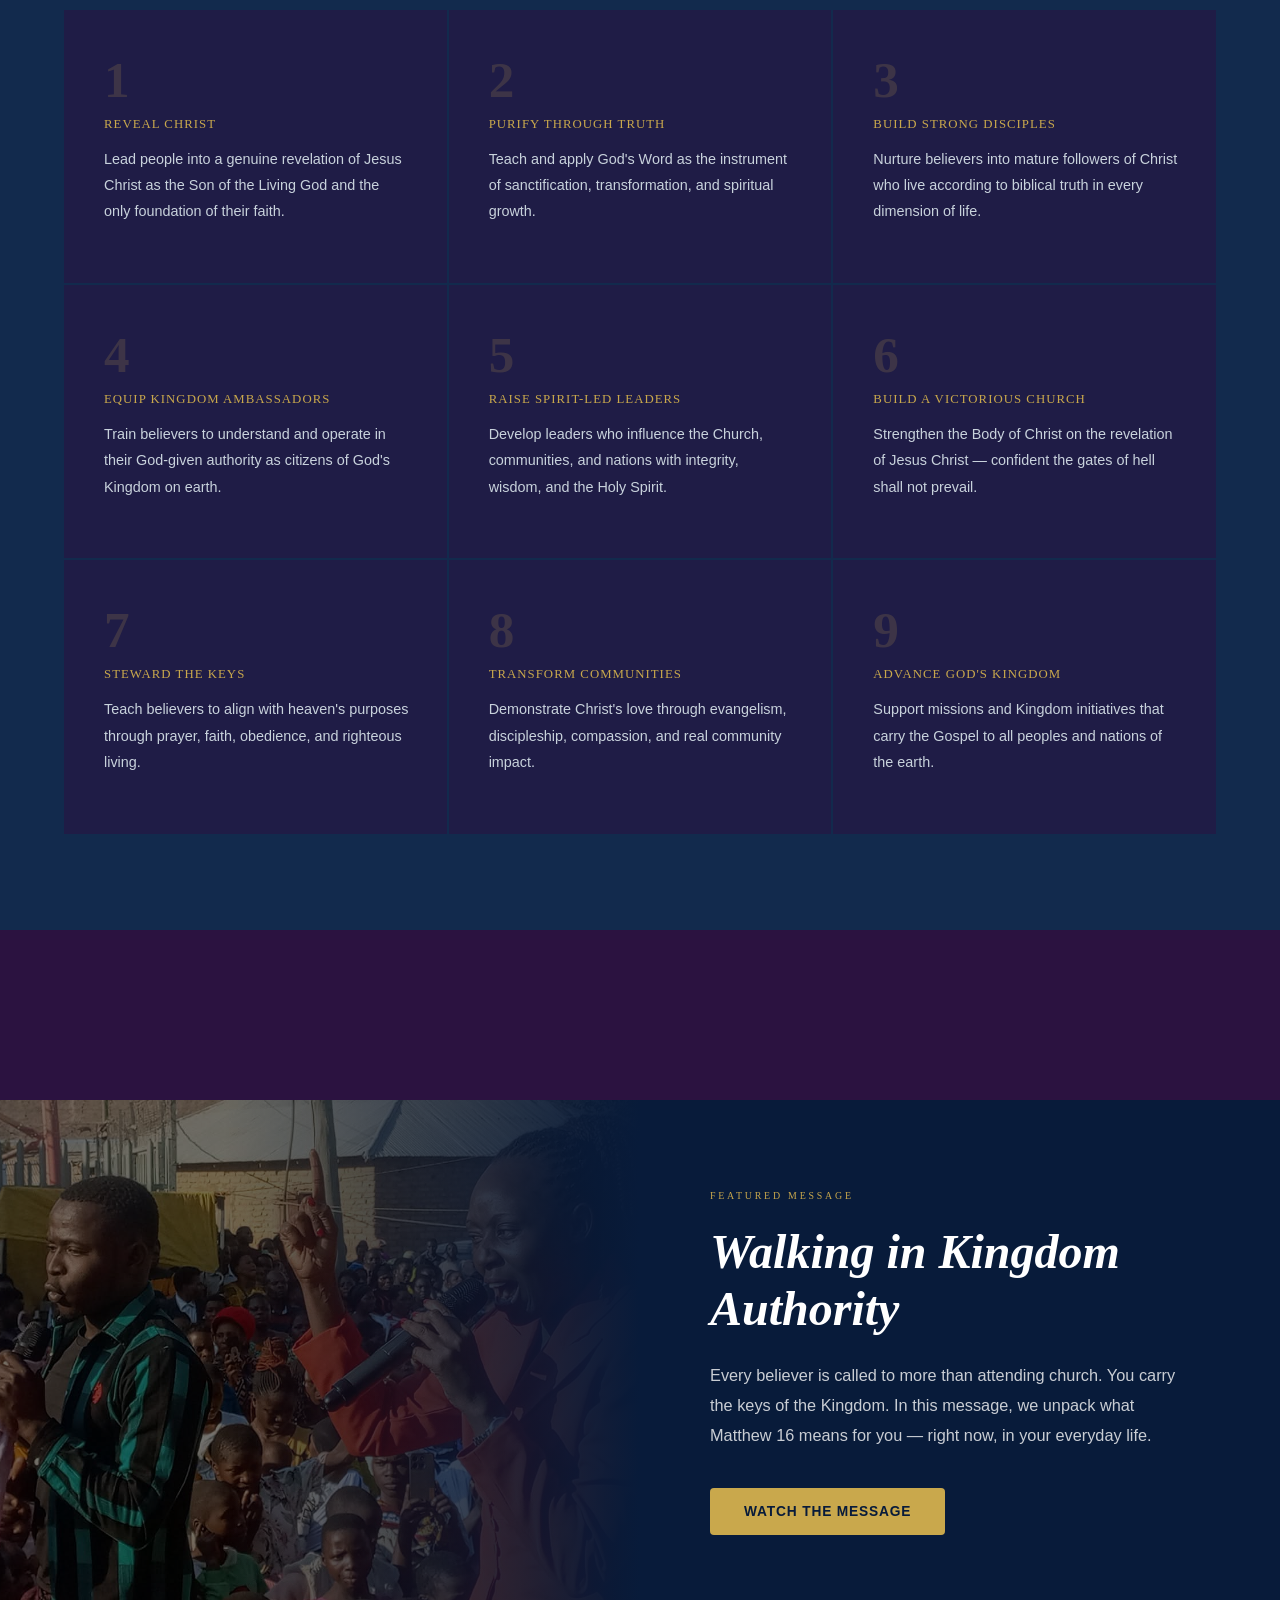
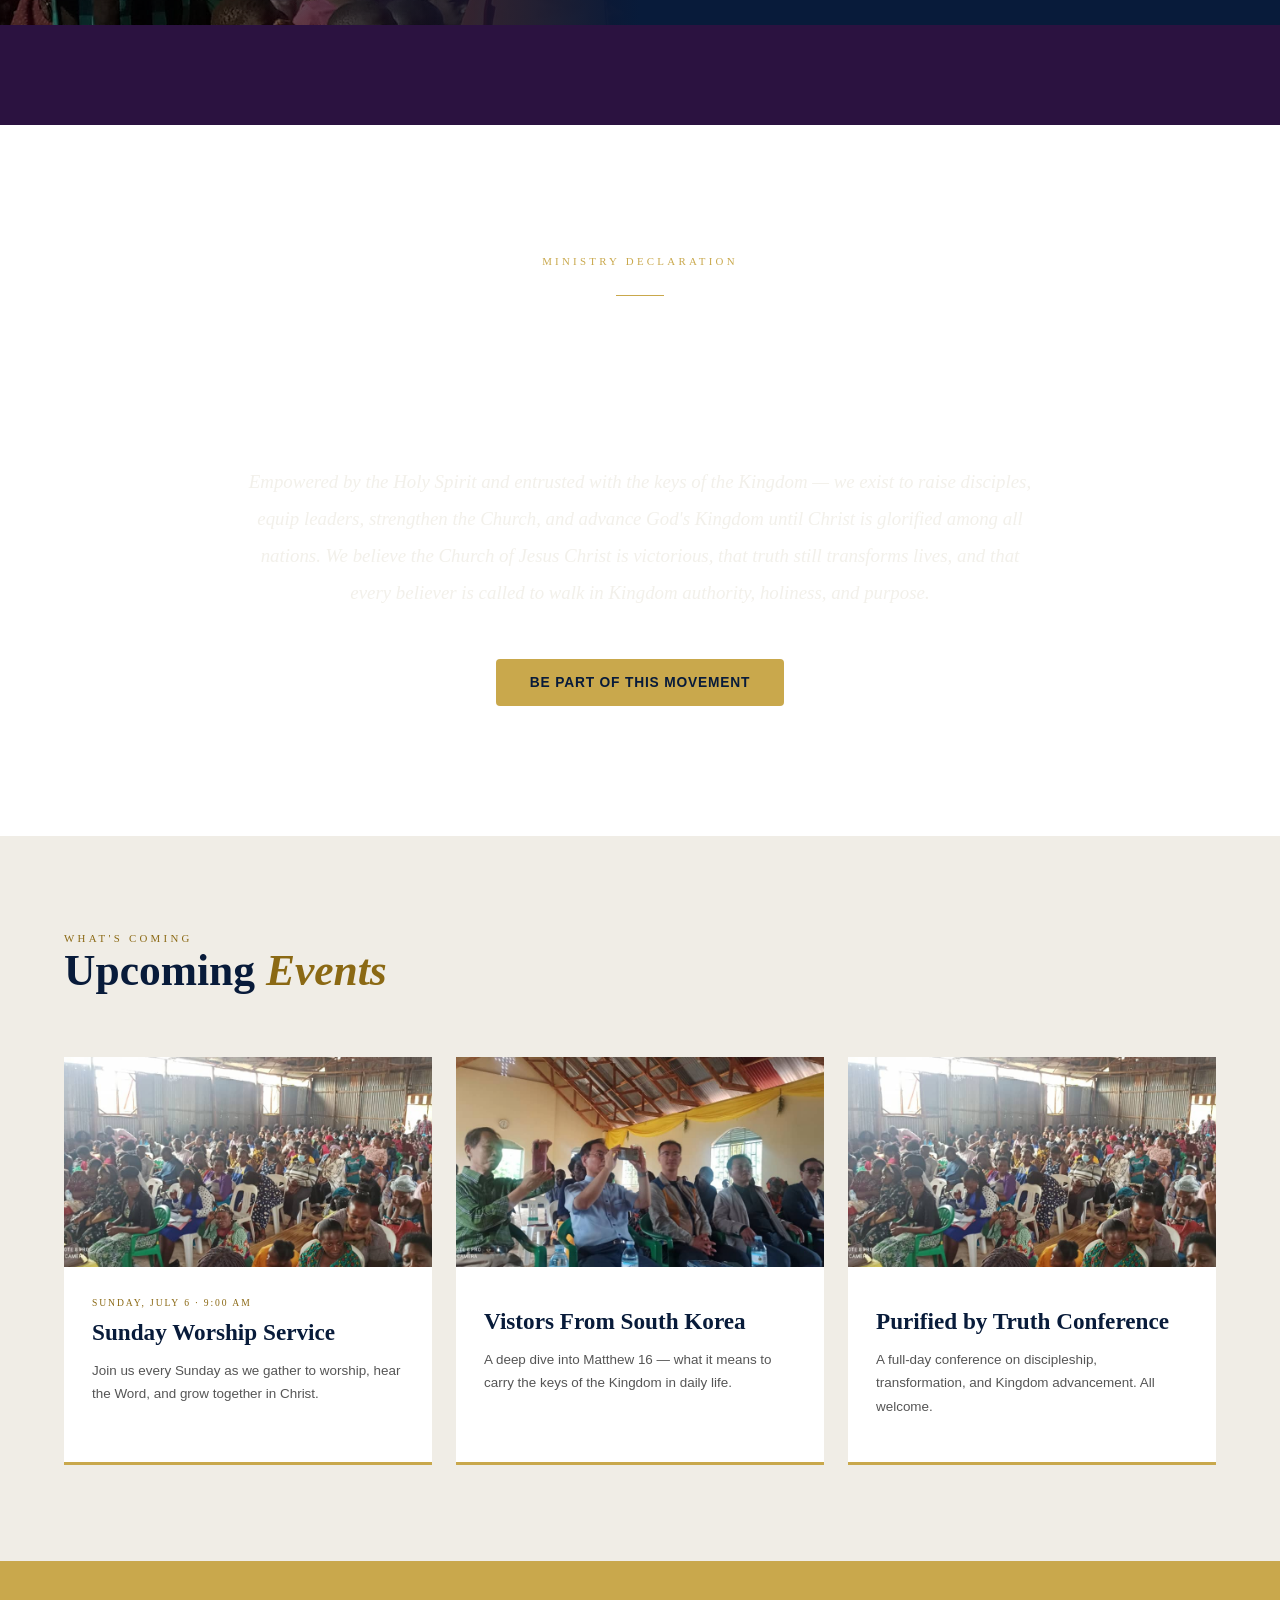
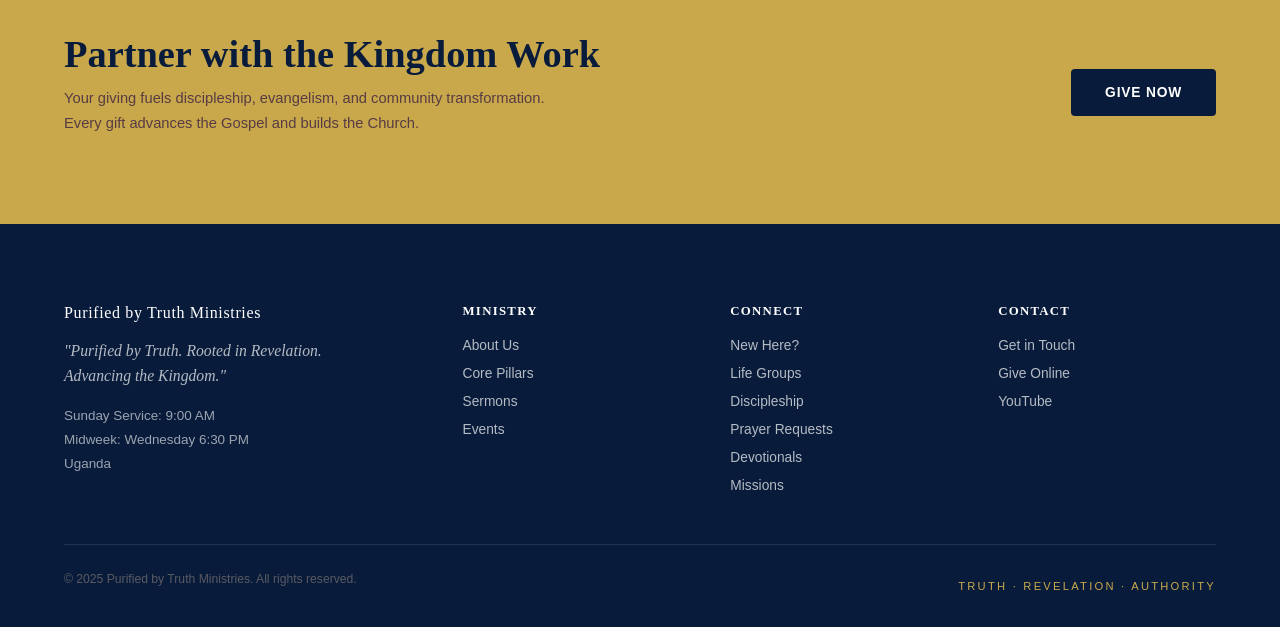
==== commit 20ce8125: "Add files via upload" ====
--- a/index.html
+++ b/index.html
@@ -1,2207 +1,1126 @@
-<!DOCTYPE html>
-<html lang="en">
-<head>
-    <meta charset="UTF-8">
-    <meta name="viewport" content="width=device-width, initial-scale=1.0">
-    <title>RUFA GLOBAL ORGANIZATION - To Raise The Future Generation</title>
-    <link rel="stylesheet" href="https://cdnjs.cloudflare.com/ajax/libs/font-awesome/6.4.0/css/all.min.css">
-    <link rel="stylesheet" href="https://cdnjs.cloudflare.com/ajax/libs/animate.css/4.1.1/animate.min.css">
-    <style>
-        * {
-            margin: 0;
-            padding: 0;
-            box-sizing: border-box;
-            font-family: 'Segoe UI', Tahoma, Geneva, Verdana, sans-serif;
-        }
-        
-        body {
-            line-height: 1.6;
-            color: #333;
-            background-color: #f9f9f9;
-            opacity: 0;
-            animation: fadeIn 1s ease-in forwards;
-        }
-
-        @keyframes fadeIn {
-            from { opacity: 0; }
-            to { opacity: 1; }
-        }
-        
-        /* Header & Navigation */
-        header {
-            background-color: #1a5276;
-            color: white;
-            padding: 1rem 0;
-            position: sticky;
-            top: 0;
-            z-index: 1000;
-            box-shadow: 0 2px 10px rgba(0,0,0,0.1);
-            animation: slideDown 0.8s ease-out;
-        }
-
-        @keyframes slideDown {
-            from { transform: translateY(-100%); opacity: 0; }
-            to { transform: translateY(0); opacity: 1; }
-        }
-        
-        .container {
-            width: 90%;
-            max-width: 1200px;
-            margin: 0 auto;
-            padding: 0 20px;
-        }
-        
-        .header-top {
-            display: flex;
-            justify-content: space-between;
-            align-items: center;
-        }
-        
-        .logo-container {
-            display: flex;
-            align-items: center;
-            gap: 15px;
-            z-index: 1002;
-        }
-        
-        .logo-img {
-            width: 60px;
-            height: 60px;
-            background: linear-gradient(45deg, #ffcc00, #ffd633);
-            border-radius: 50%;
-            display: flex;
-            align-items: center;
-            justify-content: center;
-            font-size: 1.8rem;
-            font-weight: bold;
-            color: #1a5276;
-            animation: pulse 2s infinite alternate;
-            box-shadow: 0 4px 12px rgba(255, 204, 0, 0.3);
-            overflow: hidden;
-        }
-
-        @keyframes pulse {
-            0% { transform: scale(1); box-shadow: 0 4px 12px rgba(255, 204, 0, 0.3); }
-            100% { transform: scale(1.05); box-shadow: 0 6px 18px rgba(255, 204, 0, 0.5); }
-        }
-        
-        .logo-img img {
-            width: 100%;
-            height: 100%;
-            object-fit: cover;
-            border-radius: 50%;
-        }
-        
-        .logo-text {
-            display: flex;
-            flex-direction: column;
-        }
-        
-        .logo {
-            font-size: 1.8rem;
-            font-weight: 700;
-            letter-spacing: 0.5px;
-            color: white;
-        }
-        
-        .tagline {
-            font-size: 0.8rem;
-            color: #ffcc00;
-            font-style: italic;
-            margin-top: 0.1rem;
-        }
-        
-        /* Mobile Menu Toggle */
-        .mobile-menu-toggle {
-            display: none;
-            background: none;
-            border: none;
-            color: white;
-            font-size: 1.8rem;
-            cursor: pointer;
-            padding: 0.5rem;
-            z-index: 1002;
-        }
-        
-        /* Desktop Navigation */
-        .desktop-nav {
-            display: flex;
-        }
-        
-        .desktop-nav ul {
-            display: flex;
-            list-style: none;
-            gap: 2.5rem;
-        }
-        
-        .desktop-nav ul li {
-            position: relative;
-        }
-        
-        .desktop-nav ul li a {
-            color: white;
-            text-decoration: none;
-            font-weight: 500;
-            font-size: 1.1rem;
-            transition: color 0.3s;
-            padding: 5px 0;
-        }
-        
-        .desktop-nav ul li a:hover {
-            color: #ffcc00;
-        }
-
-        .desktop-nav ul li a::after {
-            content: '';
-            position: absolute;
-            bottom: -5px;
-            left: 0;
-            width: 0;
-            height: 2px;
-            background-color: #ffcc00;
-            transition: width 0.3s ease;
-        }
-
-        .desktop-nav ul li a:hover::after {
-            width: 100%;
-        }
-        
-        /* Mobile Sidebar Navigation */
-        .mobile-nav-overlay {
-            position: fixed;
-            top: 0;
-            left: 0;
-            width: 100%;
-            height: 100%;
-            background-color: rgba(0, 0, 0, 0.5);
-            z-index: 1001;
-            display: none;
-            opacity: 0;
-            transition: opacity 0.3s ease;
-        }
-        
-        .mobile-nav-overlay.active {
-            display: block;
-            opacity: 1;
-        }
-        
-        .mobile-nav-sidebar {
-            position: fixed;
-            top: 0;
-            left: -300px;
-            width: 280px;
-            height: 100%;
-            background-color: #1a5276;
-            z-index: 1002;
-            transition: left 0.3s ease;
-            box-shadow: 2px 0 10px rgba(0, 0, 0, 0.3);
-            display: flex;
-            flex-direction: column;
-        }
-        
-        .mobile-nav-sidebar.active {
-            left: 0;
-        }
-        
-        .mobile-nav-header {
-            padding: 1.5rem;
-            border-bottom: 1px solid rgba(255, 255, 255, 0.2);
-            display: flex;
-            align-items: center;
-            gap: 15px;
-            background-color: #0d3c5c;
-        }
-        
-        .mobile-logo-img {
-            width: 50px;
-            height: 50px;
-            background: linear-gradient(45deg, #ffcc00, #ffd633);
-            border-radius: 50%;
-            display: flex;
-            align-items: center;
-            justify-content: center;
-            font-size: 1.5rem;
-            font-weight: bold;
-            color: #1a5276;
-            overflow: hidden;
-        }
-        
-        .mobile-logo-img img {
-            width: 100%;
-            height: 100%;
-            object-fit: cover;
-            border-radius: 50%;
-        }
-        
-        .mobile-logo-text {
-            display: flex;
-            flex-direction: column;
-        }
-        
-        .mobile-logo {
-            font-size: 1.2rem;
-            font-weight: 700;
-            color: white;
-        }
-        
-        .mobile-tagline {
-            font-size: 0.7rem;
-            color: #ffcc00;
-            font-style: italic;
-            margin-top: 0.1rem;
-        }
-        
-        .mobile-nav-close {
-            position: absolute;
-            top: 1rem;
-            right: 1rem;
-            background: none;
-            border: none;
-            color: white;
-            font-size: 1.5rem;
-            cursor: pointer;
-        }
-        
-        .mobile-nav-menu {
-            flex: 1;
-            padding: 2rem 0;
-            overflow-y: auto;
-        }
-        
-        .mobile-nav-menu ul {
-            list-style: none;
-        }
-        
-        .mobile-nav-menu ul li {
-            border-bottom: 1px solid rgba(255, 255, 255, 0.1);
-        }
-        
-        .mobile-nav-menu ul li a {
-            display: block;
-            padding: 1.2rem 1.5rem;
-            color: white;
-            text-decoration: none;
-            font-size: 1.1rem;
-            transition: all 0.3s;
-            border-left: 4px solid transparent;
-        }
-        
-        .mobile-nav-menu ul li a:hover {
-            background-color: rgba(255, 255, 255, 0.1);
-            color: #ffcc00;
-            border-left-color: #ffcc00;
-            padding-left: 2rem;
-        }
-        
-        .mobile-nav-menu ul li a i {
-            margin-right: 10px;
-            width: 20px;
-            text-align: center;
-        }
-        
-        .mobile-nav-footer {
-            padding: 1.5rem;
-            background-color: #0d3c5c;
-            text-align: center;
-            color: #ffcc00;
-            font-size: 0.9rem;
-            border-top: 1px solid rgba(255, 255, 255, 0.2);
-        }
-        
-        /* Hero Section */
-        .hero {
-            background: linear-gradient(rgba(0, 0, 0, 0.5), rgba(0, 0, 0, 0.6)), url('https://images.unsplash.com/photo-1488521787991-ed7bbaae773c?ixlib=rb-4.0.3&ixid=M3wxMjA3fDB8MHxwaG90by1wYWdlfHx8fGVufDB8fHx8fA%3D%3D&auto=format&fit=crop&w=2070&q=80');
-            background-size: cover;
-            background-position: center;
-            color: white;
-            text-align: center;
-            padding: 6rem 2rem;
-            position: relative;
-            overflow: hidden;
-        }
-
-        .hero::before {
-            content: '';
-            position: absolute;
-            top: 0;
-            left: 0;
-            width: 100%;
-            height: 100%;
-            background: radial-gradient(circle at 30% 50%, rgba(255, 204, 0, 0.1) 0%, transparent 50%),
-                        radial-gradient(circle at 70% 20%, rgba(26, 82, 118, 0.1) 0%, transparent 50%);
-            animation: float 20s infinite ease-in-out alternate;
-        }
-
-        @keyframes float {
-            0% { transform: translate(0, 0) scale(1); }
-            50% { transform: translate(-20px, 20px) scale(1.05); }
-            100% { transform: translate(10px, -10px) scale(1); }
-        }
-        
-        .hero h1 {
-            font-size: 3rem;
-            margin-bottom: 1rem;
-            text-shadow: 2px 2px 5px rgba(0,0,0,0.7);
-            max-width: 900px;
-            margin-left: auto;
-            margin-right: auto;
-            animation: fadeInUp 1s ease-out 0.5s both;
-        }
-
-        @keyframes fadeInUp {
-            from { opacity: 0; transform: translateY(30px); }
-            to { opacity: 1; transform: translateY(0); }
-        }
-        
-        .hero-subtitle {
-            font-size: 1.5rem;
-            color: #ffcc00;
-            font-weight: 600;
-            margin-bottom: 1.5rem;
-            text-shadow: 1px 1px 3px rgba(0,0,0,0.5);
-            animation: fadeInUp 1s ease-out 0.7s both;
-        }
-        
-        .hero p {
-            font-size: 1.3rem;
-            max-width: 800px;
-            margin: 0 auto 3rem;
-            text-shadow: 1px 1px 3px rgba(0,0,0,0.5);
-            animation: fadeInUp 1s ease-out 0.9s both;
-        }
-        
-        .cta-button {
-            display: inline-block;
-            background-color: #ffcc00;
-            color: #1a5276;
-            padding: 1rem 3rem;
-            border-radius: 50px;
-            text-decoration: none;
-            font-weight: 700;
-            font-size: 1.2rem;
-            transition: all 0.3s;
-            box-shadow: 0 4px 8px rgba(0,0,0,0.3);
-            animation: fadeInUp 1s ease-out 1.1s both;
-            position: relative;
-            overflow: hidden;
-        }
-
-        .cta-button::before {
-            content: '';
-            position: absolute;
-            top: 0;
-            left: -100%;
-            width: 100%;
-            height: 100%;
-            background: linear-gradient(90deg, transparent, rgba(255, 255, 255, 0.2), transparent);
-            transition: left 0.5s;
-        }
-
-        .cta-button:hover::before {
-            left: 100%;
-        }
-        
-        .cta-button:hover {
-            background-color: #ffd633;
-            transform: translateY(-3px);
-            box-shadow: 0 6px 12px rgba(0,0,0,0.4);
-        }
-        
-        .cta-button i {
-            margin-left: 0.5rem;
-            transition: transform 0.3s;
-        }
-
-        .cta-button:hover i {
-            transform: translateX(5px);
-        }
-        
-        /* Section Styling */
-        .section {
-            padding: 5rem 0;
-            opacity: 0;
-            transform: translateY(20px);
-            transition: opacity 0.8s, transform 0.8s;
-        }
-
-        .section.visible {
-            opacity: 1;
-            transform: translateY(0);
-        }
-        
-        .section-title {
-            text-align: center;
-            font-size: 2.5rem;
-            color: #1a5276;
-            margin-bottom: 3rem;
-            position: relative;
-            opacity: 0;
-            transform: translateY(20px);
-            animation: fadeInUp 0.8s ease-out forwards;
-        }
-
-        .section-title.animate {
-            animation-delay: 0.3s;
-        }
-        
-        .section-title::after {
-            content: '';
-            display: block;
-            width: 100px;
-            height: 5px;
-            background-color: #ffcc00;
-            margin: 0.5rem auto 2rem;
-            transform: scaleX(0);
-            transform-origin: center;
-            animation: expand 0.8s ease-out 0.5s forwards;
-        }
-
-        @keyframes expand {
-            from { transform: scaleX(0); }
-            to { transform: scaleX(1); }
-        }
-        
-        /* About Section - UPDATED */
-        .about-content {
-            display: flex;
-            flex-wrap: wrap;
-            gap: 3rem;
-            align-items: center;
-            margin-bottom: 4rem;
-        }
-        
-        .about-text {
-            flex: 1;
-            min-width: 300px;
-            opacity: 0;
-            transform: translateX(-20px);
-            transition: opacity 0.8s, transform 0.8s;
-        }
-
-        .about-text.visible {
-            opacity: 1;
-            transform: translateX(0);
-        }
-        
-        .about-text h3 {
-            color: #1a5276;
-            margin-bottom: 1.5rem;
-            font-size: 2rem;
-        }
-        
-        .about-text p {
-            margin-bottom: 1.5rem;
-            color: #555;
-            font-size: 1.1rem;
-        }
-        
-        .about-image {
-            flex: 1;
-            min-width: 300px;
-            border-radius: 10px;
-            overflow: hidden;
-            box-shadow: 0 10px 20px rgba(0,0,0,0.1);
-            opacity: 0;
-            transform: translateX(20px);
-            transition: opacity 0.8s, transform 0.8s;
-        }
-
-        .about-image.visible {
-            opacity: 1;
-            transform: translateX(0);
-        }
-        
-        .about-image img {
-            width: 100%;
-            height: auto;
-            display: block;
-            transition: transform 0.5s;
-        }
-        
-        .about-image:hover img {
-            transform: scale(1.05);
-        }
-        
-        /* Pyramid Container */
-        .pyramid-container {
-            display: flex;
-            flex-direction: column;
-            align-items: center;
-            margin-top: 3rem;
-            opacity: 0;
-            transform: translateY(20px);
-            transition: opacity 0.8s, transform 0.8s;
-        }
-
-        .pyramid-container.visible {
-            opacity: 1;
-            transform: translateY(0);
-        }
-
-        /* Pyramid Rows */
-        .pyramid-row {
-            display: flex;
-            justify-content: center;
-            gap: 2rem;
-            margin-bottom: 1.5rem;
-            position: relative;
-        }
-
-        /* Individual Pyramid Items */
-        .pyramid-item {
-            background-color: white;
-            padding: 1.5rem 2rem;
-            border-radius: 8px;
-            box-shadow: 0 5px 15px rgba(0,0,0,0.05);
-            text-align: center;
-            transition: all 0.3s ease;
-            opacity: 0;
-            transform: translateY(20px);
-            border-left: 4px solid #ffcc00;
-            border-right: 4px solid #1a5276;
-            min-width: 220px;
-        }
-
-        .pyramid-item.visible {
-            opacity: 1;
-            transform: translateY(0);
-        }
-
-        .pyramid-item:hover {
-            transform: translateY(-5px);
-            box-shadow: 0 10px 25px rgba(0,0,0,0.1);
-            background: linear-gradient(135deg, #f8f9fa 0%, #ffffff 100%);
-        }
-
-        .pyramid-item h4 {
-            color: #1a5276;
-            margin: 0;
-            font-size: 1.1rem;
-            font-weight: 600;
-        }
-
-        /* Pyramid Shape - Different widths for each row */
-        .row-1 .pyramid-item {
-            width: 220px;
-            background: linear-gradient(135deg, #1a5276 0%, #2c7bb6 100%);
-            color: white;
-            border: none;
-            box-shadow: 0 8px 20px rgba(26, 82, 118, 0.2);
-        }
-
-        .row-1 .pyramid-item h4 {
-            color: white;
-        }
-
-        .row-2 .pyramid-item {
-            width: 250px;
-        }
-
-        .row-3 .pyramid-item {
-            width: 250px;
-        }
-
-        .row-4 .pyramid-item {
-            width: 280px;
-            background: linear-gradient(135deg, #ffcc00 0%, #ffd633 100%);
-            border: none;
-            box-shadow: 0 8px 20px rgba(255, 204, 0, 0.2);
-        }
-
-        /* Connecting lines for pyramid effect */
-        .pyramid-row:not(:first-child)::before {
-            content: '';
-            position: absolute;
-            top: -1.5rem;
-            left: 50%;
-            width: 2px;
-            height: 1.5rem;
-            background-color: #1a5276;
-            opacity: 0.3;
-        }
-
-        /* Diagonal lines for pyramid shape */
-        .row-2::after {
-            content: '';
-            position: absolute;
-            top: -1.5rem;
-            left: 50%;
-            width: 50px;
-            height: 1.5rem;
-            border-top: 2px solid #1a5276;
-            border-left: 2px solid #1a5276;
-            opacity: 0.3;
-            transform: translateX(-120px);
-        }
-
-        .row-2::before {
-            content: '';
-            position: absolute;
-            top: -1.5rem;
-            right: 50%;
-            width: 50px;
-            height: 1.5rem;
-            border-top: 2px solid #1a5276;
-            border-right: 2px solid #1a5276;
-            opacity: 0.3;
-            transform: translateX(120px);
-        }
-
-        /* Responsive adjustments for pyramid */
-        @media (max-width: 768px) {
-            .pyramid-row {
-                flex-direction: column;
-                align-items: center;
-                gap: 1rem;
-            }
-            
-            .pyramid-item {
-                min-width: 280px;
-                width: 280px !important;
-            }
-            
-            /* Hide connecting lines on mobile */
-            .pyramid-row::before,
-            .pyramid-row::after {
-                display: none;
-            }
-        }
-
-        @media (max-width: 480px) {
-            .pyramid-item {
-                min-width: 250px;
-                width: 250px !important;
-                padding: 1.2rem 1.5rem;
-            }
-            
-            .pyramid-item h4 {
-                font-size: 1rem;
-            }
-        }
-        
-        /* Stats Section */
-        .stats-section {
-            background-color: #1a5276;
-            color: white;
-            padding: 5rem 0;
-            text-align: center;
-            position: relative;
-            overflow: hidden;
-        }
-        
-        .stats-section::before {
-            content: '';
-            position: absolute;
-            top: 0;
-            left: 0;
-            width: 100%;
-            height: 100%;
-            background: url('https://images.unsplash.com/photo-1488521787991-ed7bbaae773c?ixlib=rb-4.0.3&ixid=M3wxMjA3fDB8MHxwaG90by1wYWdlfHx8fGVufDB8fHx8fA%3D%3D&auto=format&fit=crop&w=2070&q=80');
-            background-size: cover;
-            background-position: center;
-            opacity: 0.1;
-            animation: slowZoom 30s infinite alternate;
-        }
-
-        @keyframes slowZoom {
-            0% { transform: scale(1); }
-            100% { transform: scale(1.1); }
-        }
-        
-        .stats-title {
-            font-size: 2.5rem;
-            margin-bottom: 3rem;
-            position: relative;
-        }
-        
-        .stats-container {
-            display: flex;
-            flex-wrap: wrap;
-            justify-content: space-around;
-            gap: 2rem;
-            position: relative;
-        }
-        
-        .stat-item {
-            flex: 1;
-            min-width: 200px;
-            padding: 1.5rem;
-            opacity: 0;
-            transform: translateY(20px);
-        }
-
-        .stat-item.visible {
-            opacity: 1;
-            transform: translateY(0);
-        }
-        
-        .stat-number {
-            font-size: 3.5rem;
-            font-weight: 700;
-            color: #ffcc00;
-            margin-bottom: 0.5rem;
-        }
-        
-        .stat-text {
-            font-size: 1.3rem;
-        }
-        
-        /* What We Do Section */
-        .services-section {
-            background-color: #f0f7ff;
-        }
-        
-        .services-container {
-            display: grid;
-            grid-template-columns: repeat(auto-fit, minmax(280px, 1fr));
-            gap: 2.5rem;
-            margin-top: 2rem;
-        }
-        
-        .service-card {
-            background-color: white;
-            border-radius: 10px;
-            overflow: hidden;
-            box-shadow: 0 10px 20px rgba(0,0,0,0.08);
-            transition: transform 0.3s;
-            opacity: 0;
-            transform: translateY(20px);
-        }
-
-        .service-card.visible {
-            opacity: 1;
-            transform: translateY(0);
-        }
-        
-        .service-card:hover {
-            transform: translateY(-15px);
-        }
-        
-        .service-image {
-            height: 200px;
-            overflow: hidden;
-        }
-        
-        .service-image img {
-            width: 100%;
-            height: 100%;
-            object-fit: cover;
-            transition: transform 0.5s;
-        }
-        
-        .service-card:hover .service-image img {
-            transform: scale(1.1);
-        }
-        
-        .service-content {
-            padding: 2rem;
-        }
-        
-        .service-content h3 {
-            color: #1a5276;
-            margin-bottom: 1rem;
-            font-size: 1.5rem;
-        }
-        
-        .service-content p {
-            color: #666;
-            margin-bottom: 1.5rem;
-        }
-        
-        /* Why Choose Us Section */
-        .why-choose-section {
-            background-color: white;
-        }
-        
-        .why-choose-content {
-            display: flex;
-            flex-wrap: wrap;
-            gap: 3rem;
-            align-items: center;
-            margin-bottom: 4rem;
-        }
-        
-        .why-choose-text {
-            flex: 1;
-            min-width: 300px;
-        }
-        
-        .why-choose-text p {
-            margin-bottom: 2rem;
-            color: #555;
-            font-size: 1.1rem;
-        }
-        
-        .stats-bar {
-            display: flex;
-            flex-wrap: wrap;
-            gap: 2rem;
-            margin-top: 2rem;
-        }
-        
-        .stat-bar-item {
-            flex: 1;
-            min-width: 200px;
-            opacity: 0;
-            transform: translateY(20px);
-        }
-
-        .stat-bar-item.visible {
-            opacity: 1;
-            transform: translateY(0);
-        }
-        
-        .stat-bar-title {
-            font-weight: 600;
-            color: #1a5276;
-            margin-bottom: 0.5rem;
-        }
-        
-        .stat-bar {
-            height: 8px;
-            background-color: #e0e0e0;
-            border-radius: 4px;
-            overflow: hidden;
-            margin-bottom: 0.5rem;
-        }
-        
-        .stat-bar-fill {
-            height: 100%;
-            background-color: #ffcc00;
-            width: 0;
-            transition: width 1.5s ease-out 0.5s;
-        }
-
-        .stat-bar-item.visible .stat-bar-fill {
-            width: var(--fill-width);
-        }
-        
-        .stat-bar-percent {
-            font-weight: 700;
-            color: #1a5276;
-            font-size: 1.2rem;
-            opacity: 0;
-            transform: translateY(10px);
-            transition: opacity 0.5s, transform 0.5s;
-        }
-
-        .stat-bar-item.visible .stat-bar-percent {
-            opacity: 1;
-            transform: translateY(0);
-            transition-delay: 1s;
-        }
-        
-        /* Testimonial Section */
-        .testimonial-section {
-            background-color: #f9f9f9;
-        }
-        
-        .testimonial {
-            max-width: 900px;
-            margin: 3rem auto;
-            text-align: center;
-            padding: 3rem;
-            background-color: white;
-            border-radius: 10px;
-            box-shadow: 0 10px 20px rgba(0,0,0,0.05);
-            position: relative;
-            opacity: 0;
-            transform: translateY(20px);
-            transition: opacity 0.8s, transform 0.8s;
-        }
-
-        .testimonial.visible {
-            opacity: 1;
-            transform: translateY(0);
-        }
-        
-        .testimonial:before {
-            content: '"';
-            font-size: 8rem;
-            color: #ffcc00;
-            position: absolute;
-            top: -30px;
-            left: 30px;
-            font-family: Georgia, serif;
-            opacity: 0.3;
-        }
-        
-        .testimonial p {
-            font-size: 1.5rem;
-            font-style: italic;
-            color: #555;
-            margin-bottom: 2rem;
-            line-height: 1.8;
-        }
-        
-        .testimonial-author {
-            color: #1a5276;
-            font-weight: 700;
-            font-size: 1.2rem;
-        }
-        
-        /* Impact Section */
-        .impact-section {
-            background-color: white;
-        }
-        
-        .impact-content {
-            display: flex;
-            flex-wrap: wrap;
-            gap: 3rem;
-            align-items: center;
-        }
-        
-        .impact-image {
-            flex: 1;
-            min-width: 300px;
-            border-radius: 10px;
-            overflow: hidden;
-            box-shadow: 0 10px 20px rgba(0,0,0,0.1);
-            opacity: 0;
-            transform: translateX(-20px);
-            transition: opacity 0.8s, transform 0.8s;
-        }
-
-        .impact-image.visible {
-            opacity: 1;
-            transform: translateX(0);
-        }
-        
-        .impact-image img {
-            width: 100%;
-            height: auto;
-            display: block;
-        }
-        
-        .impact-text {
-            flex: 1;
-            min-width: 300px;
-            opacity: 0;
-            transform: translateX(20px);
-            transition: opacity 0.8s, transform 0.8s;
-        }
-
-        .impact-text.visible {
-            opacity: 1;
-            transform: translateX(0);
-        }
-        
-        .impact-text h3 {
-            color: #1a5276;
-            margin-bottom: 1.5rem;
-            font-size: 2rem;
-        }
-        
-        .impact-text p {
-            margin-bottom: 1.5rem;
-            color: #555;
-            font-size: 1.1rem;
-        }
-        
-        .impact-stats {
-            display: flex;
-            gap: 2rem;
-            margin-top: 2rem;
-        }
-        
-        .impact-stat {
-            text-align: center;
-            flex: 1;
-            opacity: 0;
-            transform: translateY(20px);
-        }
-
-        .impact-stat.visible {
-            opacity: 1;
-            transform: translateY(0);
-        }
-        
-        .impact-number {
-            font-size: 2.5rem;
-            font-weight: 700;
-            color: #ffcc00;
-            margin-bottom: 0.5rem;
-        }
-        
-        .impact-label {
-            color: #1a5276;
-            font-weight: 600;
-        }
-        
-        /* Donation Form */
-        .donation-section {
-            background-color: #f0f7ff;
-        }
-        
-        .donation-container {
-            display: flex;
-            flex-wrap: wrap;
-            gap: 3rem;
-            align-items: flex-start;
-        }
-        
-        .donation-form {
-            flex: 1;
-            min-width: 300px;
-            background-color: white;
-            padding: 2.5rem;
-            border-radius: 10px;
-            box-shadow: 0 10px 25px rgba(0,0,0,0.08);
-            opacity: 0;
-            transform: translateX(-20px);
-            transition: opacity 0.8s, transform 0.8s;
-        }
-
-        .donation-form.visible {
-            opacity: 1;
-            transform: translateX(0);
-        }
-        
-        .form-title {
-            color: #1a5276;
-            margin-bottom: 1.5rem;
-            font-size: 1.8rem;
-        }
-        
-        .form-group {
-            margin-bottom: 1.5rem;
-            opacity: 0;
-            transform: translateY(10px);
-            transition: opacity 0.5s, transform 0.5s;
-        }
-
-        .donation-form.visible .form-group {
-            opacity: 1;
-            transform: translateY(0);
-        }
-
-        .donation-form.visible .form-group:nth-child(1) { transition-delay: 0.1s; }
-        .donation-form.visible .form-group:nth-child(2) { transition-delay: 0.2s; }
-        .donation-form.visible .form-group:nth-child(3) { transition-delay: 0.3s; }
-        .donation-form.visible .form-group:nth-child(4) { transition-delay: 0.4s; }
-        .donation-form.visible .form-group:nth-child(5) { transition-delay: 0.5s; }
-        .donation-form.visible .form-group:nth-child(6) { transition-delay: 0.6s; }
-        .donation-form.visible .submit-button { transition-delay: 0.7s; }
-        
-        .form-group label {
-            display: block;
-            margin-bottom: 0.5rem;
-            color: #1a5276;
-            font-weight: 600;
-        }
-        
-        .form-control {
-            width: 100%;
-            padding: 1rem;
-            border: 1px solid #ddd;
-            border-radius: 5px;
-            font-size: 1rem;
-            transition: border-color 0.3s, box-shadow 0.3s;
-        }
-        
-        .form-control:focus {
-            outline: none;
-            border-color: #1a5276;
-            box-shadow: 0 0 0 2px rgba(26, 82, 118, 0.2);
-        }
-        
-        .submit-button {
-            background-color: #1a5276;
-            color: white;
-            border: none;
-            padding: 1rem 2rem;
-            border-radius: 5px;
-            font-size: 1.1rem;
-            font-weight: 600;
-            cursor: pointer;
-            transition: background-color 0.3s;
-            width: 100%;
-            margin-top: 1rem;
-            opacity: 0;
-            transform: translateY(10px);
-            transition: opacity 0.5s, transform 0.5s, background-color 0.3s;
-        }
-        
-        .submit-button:hover {
-            background-color: #2c7bb6;
-        }
-        
-        .donation-info {
-            flex: 1;
-            min-width: 300px;
-            opacity: 0;
-            transform: translateX(20px);
-            transition: opacity 0.8s, transform 0.8s;
-        }
-
-        .donation-info.visible {
-            opacity: 1;
-            transform: translateX(0);
-        }
-        
-        .donation-info h3 {
-            color: #1a5276;
-            margin-bottom: 1.5rem;
-            font-size: 1.8rem;
-        }
-        
-        .donation-info p {
-            margin-bottom: 1.5rem;
-            color: #555;
-            font-size: 1.1rem;
-        }
-        
-        .contact-box {
-            background-color: white;
-            padding: 2rem;
-            border-radius: 10px;
-            margin-top: 2rem;
-            box-shadow: 0 5px 15px rgba(0,0,0,0.05);
-            opacity: 0;
-            transform: translateY(20px);
-            transition: opacity 0.8s, transform 0.8s;
-        }
-
-        .donation-info.visible .contact-box {
-            opacity: 1;
-            transform: translateY(0);
-            transition-delay: 0.3s;
-        }
-        
-        .contact-box h4 {
-            color: #1a5276;
-            margin-bottom: 1rem;
-            font-size: 1.3rem;
-        }
-        
-        .contact-box p {
-            margin-bottom: 0.5rem;
-            color: #555;
-        }
-        
-        .phone-number {
-            font-size: 1.5rem;
-            font-weight: 700;
-            color: #1a5276;
-            margin: 1rem 0;
-            transition: transform 0.3s;
-        }
-
-        .phone-number:hover {
-            transform: scale(1.05);
-        }
-        
-        /* Contact Section */
-        .contact-section {
-            background-color: white;
-        }
-        
-        .contact-container {
-            display: flex;
-            flex-wrap: wrap;
-            gap: 3rem;
-        }
-        
-        .contact-info {
-            flex: 1;
-            min-width: 300px;
-            opacity: 0;
-            transform: translateX(-20px);
-            transition: opacity 0.8s, transform 0.8s;
-        }
-
-        .contact-info.visible {
-            opacity: 1;
-            transform: translateX(0);
-        }
-        
-        .contact-info h3 {
-            color: #1a5276;
-            margin-bottom: 1.5rem;
-            font-size: 1.8rem;
-        }
-        
-        .contact-item {
-            display: flex;
-            align-items: flex-start;
-            margin-bottom: 2rem;
-            opacity: 0;
-            transform: translateX(-10px);
-            transition: opacity 0.5s, transform 0.5s;
-        }
-
-        .contact-info.visible .contact-item {
-            opacity: 1;
-            transform: translateX(0);
-        }
-
-        .contact-info.visible .contact-item:nth-child(1) { transition-delay: 0.1s; }
-        .contact-info.visible .contact-item:nth-child(2) { transition-delay: 0.2s; }
-        .contact-info.visible .contact-item:nth-child(3) { transition-delay: 0.3s; }
-        .contact-info.visible .contact-item:nth-child(4) { transition-delay: 0.4s; }
-        
-        .contact-icon {
-            background-color: #1a5276;
-            color: white;
-            width: 60px;
-            height: 60px;
-            border-radius: 50%;
-            display: flex;
-            align-items: center;
-            justify-content: center;
-            margin-right: 1.5rem;
-            font-size: 1.5rem;
-            flex-shrink: 0;
-            transition: transform 0.3s, background-color 0.3s;
-        }
-
-        .contact-item:hover .contact-icon {
-            transform: scale(1.1);
-            background-color: #ffcc00;
-        }
-        
-        .contact-text h4 {
-            color: #1a5276;
-            margin-bottom: 0.5rem;
-        }
-        
-        .contact-text p {
-            color: #555;
-        }
-        
-        /* Footer */
-        footer {
-            background-color: #0d3c5c;
-            color: white;
-            padding: 4rem 0 2rem;
-            opacity: 0;
-            transform: translateY(20px);
-            transition: opacity 0.8s, transform 0.8s;
-        }
-
-        footer.visible {
-            opacity: 1;
-            transform: translateY(0);
-        }
-        
-        .footer-container {
-            display: flex;
-            flex-wrap: wrap;
-            justify-content: space-between;
-            gap: 3rem;
-            margin-bottom: 2rem;
-        }
-        
-        .footer-column {
-            flex: 1;
-            min-width: 250px;
-            opacity: 0;
-            transform: translateY(20px);
-            transition: opacity 0.5s, transform 0.5s;
-        }
-
-        footer.visible .footer-column {
-            opacity: 1;
-            transform: translateY(0);
-        }
-
-        footer.visible .footer-column:nth-child(1) { transition-delay: 0.1s; }
-        footer.visible .footer-column:nth-child(2) { transition-delay: 0.2s; }
-        footer.visible .footer-column:nth-child(3) { transition-delay: 0.3s; }
-        footer.visible .footer-column:nth-child(4) { transition-delay: 0.4s; }
-        
-        .footer-column h4 {
-            color: #ffcc00;
-            margin-bottom: 1.5rem;
-            font-size: 1.3rem;
-        }
-        
-        .footer-column p {
-            margin-bottom: 1rem;
-            color: #ddd;
-        }
-        
-        .footer-column a {
-            color: #ddd;
-            text-decoration: none;
-            display: block;
-            margin-bottom: 0.8rem;
-            transition: color 0.3s, transform 0.3s;
-            transform-origin: left;
-        }
-        
-        .footer-column a:hover {
-            color: #ffcc00;
-            transform: translateX(5px);
-        }
-        
-        .newsletter-form {
-            display: flex;
-            margin-top: 1rem;
-            opacity: 0;
-            transform: translateY(10px);
-            transition: opacity 0.5s, transform 0.5s;
-        }
-
-        footer.visible .newsletter-form {
-            opacity: 1;
-            transform: translateY(0);
-            transition-delay: 0.5s;
-        }
-        
-        .newsletter-form input {
-            flex: 1;
-            padding: 0.8rem;
-            border: none;
-            border-radius: 5px 0 0 5px;
-        }
-        
-        .newsletter-form button {
-            background-color: #ffcc00;
-            color: #1a5276;
-            border: none;
-            padding: 0 1.5rem;
-            border-radius: 0 5px 5px 0;
-            font-weight: 600;
-            cursor: pointer;
-            transition: background-color 0.3s;
-        }
-
-        .newsletter-form button:hover {
-            background-color: #ffd633;
-        }
-        
-        .copyright {
-            text-align: center;
-            padding-top: 2rem;
-            border-top: 1px solid rgba(255,255,255,0.1);
-            color: #aaa;
-            font-size: 0.9rem;
-            opacity: 0;
-            transform: translateY(10px);
-            transition: opacity 0.5s, transform 0.5s;
-        }
-
-        footer.visible .copyright {
-            opacity: 1;
-            transform: translateY(0);
-            transition-delay: 0.6s;
-        }
-        
-        /* Current Date Banner */
-        .current-date {
-            background-color: #ffcc00;
-            color: #1a5276;
-            text-align: center;
-            padding: 0.5rem;
-            font-weight: 600;
-            font-size: 0.9rem;
-            animation: slideInTop 0.8s ease-out;
-        }
-
-        @keyframes slideInTop {
-            from { transform: translateY(-100%); opacity: 0; }
-            to { transform: translateY(0); opacity: 1; }
-        }
-        
-        /* Responsive Design */
-        @media (max-width: 992px) {
-            .hero h1 {
-                font-size: 2.5rem;
-            }
-            
-            .section-title {
-                font-size: 2rem;
-            }
-        }
-        
-        @media (max-width: 768px) {
-            .desktop-nav {
-                display: none;
-            }
-            
-            .mobile-menu-toggle {
-                display: block;
-            }
-            
-            .header-top {
-                padding-bottom: 1rem;
-            }
-            
-            .logo {
-                font-size: 1.5rem;
-            }
-            
-            .logo-img {
-                width: 50px;
-                height: 50px;
-                font-size: 1.5rem;
-            }
-            
-            .hero {
-                padding: 4rem 1rem;
-            }
-            
-            .hero h1 {
-                font-size: 2rem;
-            }
-            
-            .hero p {
-                font-size: 1.1rem;
-            }
-            
-            .section {
-                padding: 3rem 0;
-            }
-            
-            .logo-container {
-                gap: 10px;
-            }
-        }
-        
-        @media (max-width: 480px) {
-            .hero h1 {
-                font-size: 1.8rem;
-            }
-            
-            .cta-button {
-                padding: 0.8rem 2rem;
-                font-size: 1rem;
-            }
-            
-            .section-title {
-                font-size: 1.8rem;
-            }
-            
-            .testimonial {
-                padding: 2rem 1rem;
-            }
-            
-            .testimonial p {
-                font-size: 1.2rem;
-            }
-        }
-    </style>
-</head>
-<body>
-    <!-- Current Date Banner -->
-    <div class="current-date" id="currentDate">
-        Today is <span id="dateDisplay"></span> - Join us in raising the future generation
-    </div>
-
-    <!-- Header & Navigation -->
-    <header>
-        <div class="container">
-            <div class="header-top">
-                <button class="mobile-menu-toggle" id="mobileMenuToggle">
-                    <i class="fas fa-bars"></i>
-                </button>
-                
-                <div class="logo-container">
-                    <div class="logo-img">
-                        <!-- If logo image exists, it will be displayed, otherwise show RGO text -->
-                        <img src="images/logo.jpeg" alt="RUFA Global Organization Logo" onerror="this.style.display='none'; this.parentElement.innerHTML='RGO';">
-                    </div>
-                    <div class="logo-text">
-                        <div class="logo">RUFA GLOBAL ORGANIZATION</div>
-                        <div class="tagline">TO RAISE THE FUTURE GENERATION</div>
-                    </div>
-                </div>
-                
-                <!-- Desktop Navigation -->
-                <nav class="desktop-nav">
-                    <ul>
-                        <li><a href="index.html">Home</a></li>
-                        <li><a href="about.html">About Us</a></li>
-                        <!--li><a href="#programs">Programs</a></li-->
-                        <!--li><a href="#contact">Contact</a></li-->
-                    </ul>
-                </nav>
-            </div>
-        </div>
-    </header>
-
-    <!-- Mobile Sidebar Navigation -->
-    <div class="mobile-nav-overlay" id="mobileNavOverlay"></div>
-    
-    <div class="mobile-nav-sidebar" id="mobileNavSidebar">
-        <div class="mobile-nav-header">
-            <div class="mobile-logo-img">
-                <img src="images/logo.jpeg" alt="RUFA Global Organization Logo" onerror="this.style.display='none'; this.parentElement.innerHTML='RGO';">
-            </div>
-            <div class="mobile-logo-text">
-                <div class="mobile-logo">RUFA GLOBAL ORGANIZATION</div>
-                <div class="mobile-tagline">TO RAISE THE FUTURE GENERATION</div>
-            </div>
-            <button class="mobile-nav-close" id="mobileNavClose">
-                <i class="fas fa-times"></i>
-            </button>
-        </div>
-        
-        <div class="mobile-nav-menu">
-            <ul>
-                <li><a href="index.html"><i class="fas fa-home"></i> Home</a></li>
-                <li><a href="about.html"><i class="fas fa-info-circle"></i> About Us</a></li>
-                <!--li><a href="#programs"><i class="fas fa-project-diagram"></i> Programs</a></li>
-                <li><a href="#contact"><i class="fas fa-address-book"></i> Contact</a></li>
-                <li><a href="#donate"><i class="fas fa-hand-holding-heart"></i> Donate Now</a></li-->
-            </ul>
-        </div>
-        
-        <div class="mobile-nav-footer">
-            <p>Together We Can Make A Difference</p>
-        </div>
-    </div>
-
-    <!-- Hero Section -->
-    <section class="hero" id="home">
-        <div class="container">
-            <h1>We Can Help Other People's Lives Sincerely</h1>
-            <div class="hero-subtitle">TO RAISE THE FUTURE GENERATION</div>
-            <p>Whether it's providing school supplies, medical care, or supporting our youth empowerment programs, every contribution makes a difference.</p>
-            <a href="#donate" class="cta-button">DONATE NOW <i class="fas fa-arrow-right"></i></a>
-        </div>
-    </section>
-
-    <!-- About Section - UPDATED -->
-    <section class="section" id="about">
-        <div class="container">
-            <h2 class="section-title animate">ABOUT US</h2>
-            <div class="about-content">
-                <div class="about-text">
-                    <h3>Empowering Youth & Transforming Lives</h3>
-                    <p>We provide strong leadership to effectively empower youth in Uganda, with special focus on vulnerable groups including street children, drug addicts, and disadvantaged youth in rural areas. Our mission is to transform lives through rehabilitation, education, and holistic support.</p>
-                    <p>We rescue, rehabilitate, and reintegrate street children and youth struggling with addiction, providing them with education, vocational training, and psychological support to build a brighter future.</p>
-                    <a href="about.html" class="cta-button">KNOW MORE</a>
-                </div>
-                <div class="about-image">
-                    <img src="https://images.unsplash.com/photo-1577896851231-70ef18881754?ixlib=rb-4.0.3&ixid=M3wxMjA3fDB8MHxwaG90by1wYWdlfHx8fGVufDB8fHx8fA%3D%3D&auto=format&fit=crop&w=2070&q=80" alt="Youth empowerment and rehabilitation">
-                </div>
-            </div>
-            
-            <!-- Pyramid Arrangement of Features -->
-            <div class="pyramid-container" id="featuresPyramid">
-                <!-- Row 1 (Top) -->
-                <div class="pyramid-row row-1">
-                    <div class="pyramid-item">
-                        <h4>Shelter & Protection</h4>
-                    </div>
-                </div>
-                
-                <!-- Row 2 -->
-                <div class="pyramid-row row-2">
-                    <div class="pyramid-item">
-                        <h4>Street Children Rescue</h4>
-                    </div>
-                    <div class="pyramid-item">
-                        <h4>Drug Addiction Rehabilitation</h4>
-                    </div>
-                </div>
-                
-                <!-- Row 3 -->
-                <div class="pyramid-row row-3">
-                    <div class="pyramid-item">
-                        <h4>Youth Counseling</h4>
-                    </div>
-                    <div class="pyramid-item">
-                        <h4>Vocational Training</h4>
-                    </div>
-                </div>
-                
-                <!-- Row 4 (Bottom) -->
-                <div class="pyramid-row row-4">
-                    <div class="pyramid-item">
-                        <h4>Community Integration</h4>
-                    </div>
-                </div>
-            </div>
-        </div>
-    </section>
-
-    <!-- Stats Section - UPDATED -->
-    <section class="stats-section">
-        <div class="container">
-            <h2 class="stats-title">OUR IMPACT IN NUMBERS</h2>
-            <div class="stats-container" id="statsContainer">
-                <div class="stat-item">
-                    <div class="stat-number">850+</div>
-                    <div class="stat-text">Street children rescued and provided shelter (2021-2025)</div>
-                </div>
-                <div class="stat-item">
-                    <div class="stat-number">420+</div>
-                    <div class="stat-text">Youth successfully rehabilitated from drug addiction</div>
-                </div>
-                <div class="stat-item">
-                    <div class="stat-number">95%</div>
-                    <div class="stat-text">Success rate in family reintegration of rescued children</div>
-                </div>
-                <div class="stat-item">
-                    <div class="stat-number">2,300+</div>
-                    <div class="stat-text">Youth trained in vocational skills (2021-2025)</div>
-                </div>
-            </div>
-        </div>
-    </section>
-
-    <!-- What We Do Section - UPDATED -->
-    <section class="section services-section" id="programs">
-        <div class="container">
-            <h2 class="section-title animate">WHAT WE DO</h2>
-            <p style="text-align: center; max-width: 800px; margin: 0 auto 3rem; color: #555; font-size: 1.2rem;">
-                Transforming vulnerable youth into empowered citizens through comprehensive support programs
-            </p>
-            
-            <div class="services-container" id="servicesContainer">
-                <div class="service-card">
-                    <div class="service-image">
-                        <img src="https://images.unsplash.com/photo-1501004318641-b39e6451bec6?ixlib=rb-4.0.3&ixid=M3wxMjA3fDB8MHxwaG90by1wYWdlfHx8fGVufDB8fHx8fA%3D%3D&auto=format&fit=crop&w=1973&q=80" alt="Street children rescue">
-                    </div>
-                    <div class="service-content">
-                        <h3>Street Children Rescue</h3>
-                        <p>We identify, rescue, and provide shelter, education, and rehabilitation for street children across Uganda.</p>
-                        <a href="about.html" class="cta-button" style="padding: 0.7rem 1.5rem; font-size: 0.9rem;">KNOW MORE</a>
-                    </div>
-                </div>
-                
-                <div class="service-card">
-                    <div class="service-image">
-                        <img src="https://images.unsplash.com/photo-1542810634-71277d95dcbb?ixlib=rb-4.0.3&ixid=M3wxMjA3fDB8MHxwaG90by1wYWdlfHx8fGVufDB8fHx8fA%3D%3D&auto=format&fit=crop&w=2070&q=80" alt="Drug rehabilitation">
-                    </div>
-                    <div class="service-content">
-                        <h3>Drug Rehabilitation</h3>
-                        <p>Comprehensive drug addiction treatment programs including counseling, medical care, and aftercare support.</p>
-                        <a href="about.html" class="cta-button" style="padding: 0.7rem 1.5rem; font-size: 0.9rem;">KNOW MORE</a>
-                    </div>
-                </div>
-                
-                <div class="service-card">
-                    <div class="service-image">
-                        <img src="https://images.unsplash.com/photo-1523050854058-8df90110c9f1?ixlib=rb-4.0.3&ixid=M3wxMjA3fDB8MHxwaG90by1wYWdlfHx8fGVufDB8fHx8fA%3D%3D&auto=format&fit=crop&w=2070&q=80" alt="Vocational training">
-                    </div>
-                    <div class="service-content">
-                        <h3>Vocational Training</h3>
-                        <p>Skills development programs in carpentry, tailoring, computer skills, and agriculture for sustainable livelihoods.</p>
-                        <a href="about.html" class="cta-button" style="padding: 0.7rem 1.5rem; font-size: 0.9rem;">KNOW MORE</a>
-                    </div>
-                </div>
-                
-                <div class="service-card">
-                    <div class="service-image">
-                        <img src="https://images.unsplash.com/photo-1527525443983-6e60c75fff46?ixlib=rb-4.0.3&ixid=M3wxMjA3fDB8MHxwaG90by1wYWdlfHx8fGVufDB8fHx8fA%3D%3D&auto=format&fit=crop&w=2085&q=80" alt="Family reintegration">
-                    </div>
-                    <div class="service-content">
-                        <h3>Family Reintegration</h3>
-                        <p>Counseling and support services to reunite rescued children with their families and strengthen family bonds.</p>
-                        <a href="about.html" class="cta-button" style="padding: 0.7rem 1.5rem; font-size: 0.9rem;">KNOW MORE</a>
-                    </div>
-                </div>
-            </div>
-        </div>
-    </section>
-
-    <!-- Why Choose Us Section - UPDATED -->
-    <section class="section why-choose-section">
-        <div class="container">
-            <h2 class="section-title animate">WHY CHOOSE US</h2>
-            <div class="why-choose-content">
-                <div class="why-choose-text">
-                    <h3 style="color: #1a5276; margin-bottom: 1.5rem; font-size: 2rem;">We Transform Lives, Not Just Provide Aid</h3>
-                    <p>Our holistic approach addresses root causes of youth vulnerability. We don't just provide temporary relief - we offer sustainable solutions through education, skills training, and psychological support that lead to lasting change.</p>
-                    
-                    <div class="stats-bar" id="statsBar">
-                        <div class="stat-bar-item">
-                            <div class="stat-bar-title">Rehabilitation Success (2025)</div>
-                            <div class="stat-bar">
-                                <div class="stat-bar-fill" style="--fill-width: 87%"></div>
-                            </div>
-                            <div class="stat-bar-percent">87%</div>
-                            <p style="font-size: 0.9rem; color: #666;">87% of youth in our drug rehabilitation program remain drug-free after one year.</p>
-                        </div>
-                        
-                        <div class="stat-bar-item">
-                            <div class="stat-bar-title">Education & Training (2025)</div>
-                            <div class="stat-bar">
-                                <div class="stat-bar-fill" style="--fill-width: 92%"></div>
-                            </div>
-                            <div class="stat-bar-percent">92%</div>
-                            <p style="font-size: 0.9rem; color: #666;">92% of our vocational training graduates secure employment or start small businesses.</p>
-                        </div>
-                    </div>
-                </div>
-                
-                <div class="about-image">
-                    <img src="https://images.unsplash.com/photo-1544717305-2782549b5136?ixlib=rb-4.0.3&ixid=M3wxMjA3fDB8MHxwaG90by1wYWdlfHx8fGVufDB8fHx8fA%3D%3D&auto=format&fit=crop&w=1974&q=80" alt="Youth transformation">
-                </div>
-            </div>
-        </div>
-    </section>
-
-    <!-- Testimonial Section - UPDATED -->
-    <section class="section testimonial-section">
-        <div class="container">
-            <div class="testimonial" id="testimonial">
-                <p>"I was on the streets for 3 years until RUFA rescued me. Today, I'm a certified carpenter with my own workshop. They didn't just give me food - they gave me a future."</p>
-                <div class="testimonial-author">~ David K., Former Street Child & Now Successful Entrepreneur</div>
-            </div>
-        </div>
-    </section>
-
-    <!-- Impact Section - UPDATED -->
-    <section class="section impact-section">
-        <div class="container">
-            <h2 class="section-title animate">OUR TRANSFORMATION STORIES</h2>
-            <div class="impact-content">
-                <div class="impact-image">
-                    <img src="https://images.unsplash.com/photo-1593113630400-ea4288922493?ixlib=rb-4.0.3&ixid=M3wxMjA3fDB8MHxwaG90by1wYWdlfHx8fGVufDB8fHx8fA%3D%3D&auto=format&fit=crop&w=2070&q=80" alt="Success stories">
-                </div>
-                <div class="impact-text">
-                    <h3>From Street to Success</h3>
-                    <p>We've transformed hundreds of lives through our comprehensive youth empowerment programs. Each story is a testament to the power of second chances and dedicated support.</p>
-                    
-                    <div class="impact-stats" id="impactStats">
-                        <div class="impact-stat">
-                            <div class="impact-number">850+</div>
-                            <div class="impact-label">Children Rescued</div>
-                        </div>
-                        <div class="impact-stat">
-                            <div class="impact-number">420+</div>
-                            <div class="impact-label">Youth Rehabilitated</div>
-                        </div>
-                    </div>
-                    
-                    <p>Our "Street to School" program has successfully reintegrated 320 former street children into formal education, with 85% maintaining regular attendance and improving academically.</p>
-                    
-                    <p>Through partnerships with local businesses, we've secured apprenticeship opportunities for 215 youth, providing them with practical experience and career pathways.</p>
-                    
-                    <a href="about.html" class="cta-button" style="display: inline-block; margin-top: 1rem;">READ MORE STORIES</a>
-                </div>
-            </div>
-        </div>
-    </section>
-
-    <!-- Donation Form -->
-    <section class="section donation-section" id="donate">
-        <div class="container">
-            <h2 class="section-title animate">SUPPORT OUR YOUTH</h2>
-            <div class="donation-container">
-                <div class="donation-form">
-                    <h3 class="form-title">Make A Donation</h3>
-                    <form action="#" method="post">
-                        <div class="form-group">
-                            <label for="name">Name</label>
-                            <input type="text" id="name" class="form-control" placeholder="Your Name">
-                        </div>
-                        
-                        <div class="form-group">
-                            <label for="phone">Phone</label>
-                            <input type="tel" id="phone" class="form-control" placeholder="Your Phone">
-                        </div>
-                        
-                        <div class="form-group">
-                            <label for="email">Email</label>
-                            <input type="email" id="email" class="form-control" placeholder="Your Email">
-                        </div>
-                        
-                        <div class="form-group">
-                            <label for="donation">Donation Type</label>
-                            <input type="text" id="donation" class="form-control" placeholder="Donation">
-                        </div>
-                        
-                        <div class="form-group">
-                            <label for="donation-amount">Donation Amount</label>
-                            <input type="text" id="donation-amount" class="form-control" placeholder="Donation Amount">
-                        </div>
-                        
-                        <div class="form-group">
-                            <label for="address">Address</label>
-                            <input type="text" id="address" class="form-control" placeholder="Your Address">
-                        </div>
-                        
-                        <button type="submit" class="submit-button">SEND DONATION</button>
-                    </form>
-                </div>
-                
-                <div class="donation-info">
-                    <h3>Transform A Youth's Life Today</h3>
-                    <p>Your support enables us to rescue more street children, rehabilitate youth from addiction, and provide vocational training for sustainable livelihoods. Every donation creates a ripple effect of positive change.</p>
-                    
-                    <div style="margin: 2rem 0;">
-                        <a href="#donate" class="cta-button" style="display: inline-block; margin-right: 1rem;">DONATE NOW</a>
-                        <a href="about.html" class="cta-button" style="display: inline-block; background-color: #1a5276; color: white;">KNOW MORE</a>
-                    </div>
-                    
-                    <div class="testimonial" style="margin: 2rem 0; padding: 1.5rem;">
-                        <p style="font-size: 1rem;">"My son was addicted to drugs for 5 years. RUFA didn't just help him - they helped our whole family heal. Today he's drug-free, employed, and helping other youth."</p>
-                        <div class="testimonial-author">★★★★★ Sarah M., Parent (March 2025)</div>
-                    </div>
-                    
-                    <div class="contact-box">
-                        <h4>WE'RE READY 24 HOURS</h4>
-                        <p><i class="fas fa-phone-alt" style="color: #1a5276; margin-right: 0.5rem;"></i> Call Us If You Want To Donate or Report a Child in Need</p>
-                        <div class="phone-number">+256 772 342831</div>
-                        <p><strong>2025 Impact Goal:</strong> Rescue 300 more street children and rehabilitate 200 youth from addiction</p>
-                    </div>
-                </div>
-            </div>
-        </div>
-    </section>
-
-    <!-- Contact Section -->
-    <section class="section contact-section" id="contact">
-        <div class="container">
-            <h2 class="section-title animate">CONTACT US</h2>
-            <div class="contact-container">
-                <div class="contact-info">
-                    <h3>Get In Touch</h3>
-                    
-                    <div class="contact-item">
-                        <div class="contact-icon">
-                            <i class="fas fa-map-marker-alt"></i>
-                        </div>
-                        <div class="contact-text">
-                            <h4>Address</h4>
-                            <p>Kalema Road, Lungujja Kitunzi<br>Kampala, Uganda.</p>
-                        </div>
-                    </div>
-                    
-                    <div class="contact-item">
-                        <div class="contact-icon">
-                            <i class="fas fa-envelope"></i>
-                        </div>
-                        <div class="contact-text">
-                            <h4>Contact</h4>
-                            <p>info@rufaglobal.org<br>+256 772 342831</p>
-                        </div>
-                    </div>
-                    
-                    <div class="contact-item">
-                        <div class="contact-icon">
-                            <i class="fas fa-clock"></i>
-                        </div>
-                        <div class="contact-text">
-                            <h4>Work Hours</h4>
-                            <p>Mon - Fri : 08:00am - 05:00pm<br>Sat - Sun : Closed</p>
-                        </div>
-                    </div>
-                    
-                    <div class="contact-item">
-                        <div class="contact-icon">
-                            <i class="fas fa-calendar-alt"></i>
-                        </div>
-                        <div class="contact-text">
-                            <h4>Current Year Focus</h4>
-                            <p><strong>2025 Initiative:</strong> "Street to Success" - Vocational training for 500 youth</p>
-                        </div>
-                    </div>
-                </div>
-                
-                <div class="donation-form">
-                    <h3 class="form-title">Subscribe to Our 2025 Newsletter</h3>
-                    <p style="margin-bottom: 1.5rem; color: #555;">Stay updated with our latest rescue stories, rehabilitation successes, and impact reports for 2025.</p>
-                    
-                    <div class="form-group">
-                        <label for="newsletter-email">Email Address</label>
-                        <input type="email" id="newsletter-email" class="form-control" placeholder="Email Address">
-                    </div>
-                    
-                    <button type="submit" class="submit-button">SUBSCRIBE FOR 2025 UPDATES</button>
-                </div>
-            </div>
-        </div>
-    </section>
-
-    <!-- Footer - UPDATED -->
-    <footer>
-        <div class="container">
-            <div class="footer-container">
-                <div class="footer-column">
-                    <div class="logo-container" style="margin-bottom: 1rem;">
-                        <div class="logo-img" style="width: 50px; height: 50px; font-size: 1.5rem;">RGO</div>
-                        <div class="logo-text">
-                            <div class="logo" style="font-size: 1.5rem;">RUFA GLOBAL ORGANIZATION</div>
-                        </div>
-                    </div>
-                    <p>Transforming vulnerable youth through rescue, rehabilitation, education, and empowerment programs across Uganda.</p>
-                    <p>Building Brighter Futures, One Youth at a Time.</p>
-                </div>
-                
-                <div class="footer-column">
-                    <h4>Quick Links</h4>
-                    <a href="index.html">Home</a>
-                    <a href="about.html">About Us</a>
-                    <a href="#programs">Programs</a>
-                    <a href="#contact">Contact</a>
-                    <a href="#donate">Donate Now</a>
-                </div>
-                
-                <div class="footer-column">
-                    <h4>Our 2025 Programs</h4>
-                    <a href="#programs">Street Children Rescue</a>
-                    <a href="#programs">Drug Rehabilitation</a>
-                    <a href="#programs">Vocational Training</a>
-                    <a href="#programs">Family Reintegration</a>
-                    <a href="#programs">Youth Counseling</a>
-                    <a href="#programs">Education Support</a>
-                </div>
-                
-                <div class="footer-column">
-                    <h4>Contact Info</h4>
-                    <p><i class="fas fa-map-marker-alt"></i> Kalema Road, Kampala, Uganda</p>
-                    <p><i class="fas fa-phone"></i> +256 772 342831</p>
-                    <p><i class="fas fa-envelope"></i> info@rufaglobal.org</p>
-                    <p><i class="fas fa-calendar"></i> Founded: 2018 | Active: 2025</p>
-                    
-                    <h4 style="margin-top: 1.5rem;">2025 Newsletter</h4>
-                    <div class="newsletter-form">
-                        <input type="email" placeholder="Email Address">
-                        <button type="submit"><i class="fas fa-paper-plane"></i></button>
-                    </div>
-                </div>
-            </div>
-            
-            <div class="copyright">
-                <p>&copy; 2018-<span id="currentYear"></span> RUFA GLOBAL ORGANIZATION. All rights reserved. | To Raise The Future Generation</p>
-                <p style="margin-top: 0.5rem;">Current as of: <span id="footerDate"></span></p>
-            </div>
-        </div>
-    </footer>
-
-    <script>
-        // Display current date
-        function updateDate() {
-            const now = new Date();
-            const options = { weekday: 'long', year: 'numeric', month: 'long', day: 'numeric' };
-            const formattedDate = now.toLocaleDateString('en-US', options);
-            
-            document.getElementById('dateDisplay').textContent = formattedDate;
-            document.getElementById('footerDate').textContent = formattedDate;
-            document.getElementById('currentYear').textContent = now.getFullYear();
-        }
-        
-        // Mobile menu functionality
-        const mobileMenuToggle = document.getElementById('mobileMenuToggle');
-        const mobileNavOverlay = document.getElementById('mobileNavOverlay');
-        const mobileNavSidebar = document.getElementById('mobileNavSidebar');
-        const mobileNavClose = document.getElementById('mobileNavClose');
-        
-        // Open mobile menu
-        mobileMenuToggle.addEventListener('click', function() {
-            mobileNavOverlay.classList.add('active');
-            mobileNavSidebar.classList.add('active');
-            document.body.style.overflow = 'hidden';
-        });
-        
-        // Close mobile menu
-        function closeMobileMenu() {
-            mobileNavOverlay.classList.remove('active');
-            mobileNavSidebar.classList.remove('active');
-            document.body.style.overflow = '';
-        }
-        
-        mobileNavOverlay.addEventListener('click', closeMobileMenu);
-        mobileNavClose.addEventListener('click', closeMobileMenu);
-        
-        // Close menu when clicking on a link
-        document.querySelectorAll('.mobile-nav-menu a').forEach(link => {
-            link.addEventListener('click', function() {
-                closeMobileMenu();
-                
-                // Handle smooth scrolling for anchor links
-                const href = this.getAttribute('href');
-                if (href.startsWith('#')) {
-                    const targetSection = document.querySelector(href);
-                    if (targetSection) {
-                        setTimeout(() => {
-                            window.scrollTo({
-                                top: targetSection.offsetTop - 100,
-                                behavior: 'smooth'
-                            });
-                        }, 300);
-                    }
-                }
-            });
-        });
-        
-        // Call on page load
-        updateDate();
-        
-        // Intersection Observer for animations
-        const observerOptions = {
-            threshold: 0.1,
-            rootMargin: '0px 0px -50px 0px'
-        };
-        
-        const observer = new IntersectionObserver((entries) => {
-            entries.forEach(entry => {
-                if (entry.isIntersecting) {
-                    entry.target.classList.add('visible');
-                    
-                    // Animate child elements with delays
-                    if (entry.target.id === 'featuresPyramid') {
-                        const pyramidItems = entry.target.querySelectorAll('.pyramid-item');
-                        pyramidItems.forEach((item, index) => {
-                            setTimeout(() => {
-                                item.classList.add('visible');
-                            }, index * 150);
-                        });
-                    }
-                    
-                    if (entry.target.id === 'statsContainer') {
-                        const statItems = entry.target.querySelectorAll('.stat-item');
-                        statItems.forEach((item, index) => {
-                            setTimeout(() => {
-                                item.classList.add('visible');
-                            }, index * 200);
-                        });
-                    }
-                    
-                    if (entry.target.id === 'servicesContainer') {
-                        const serviceCards = entry.target.querySelectorAll('.service-card');
-                        serviceCards.forEach((card, index) => {
-                            setTimeout(() => {
-                                card.classList.add('visible');
-                            }, index * 150);
-                        });
-                    }
-                    
-                    if (entry.target.id === 'statsBar') {
-                        const statBarItems = entry.target.querySelectorAll('.stat-bar-item');
-                        statBarItems.forEach((item, index) => {
-                            setTimeout(() => {
-                                item.classList.add('visible');
-                            }, index * 300);
-                        });
-                    }
-                    
-                    if (entry.target.id === 'impactStats') {
-                        const impactStats = entry.target.querySelectorAll('.impact-stat');
-                        impactStats.forEach((stat, index) => {
-                            setTimeout(() => {
-                                stat.classList.add('visible');
-                            }, index * 200);
-                        });
-                    }
-                }
-            });
-        }, observerOptions);
-        
-        // Observe sections for animation
-        document.querySelectorAll('.section').forEach(section => {
-            observer.observe(section);
-        });
-        
-        // Observe specific elements
-        document.querySelectorAll('.about-text, .about-image, .impact-text, .impact-image, .donation-form, .donation-info, .contact-info, .testimonial, footer').forEach(el => {
-            observer.observe(el);
-        });
-        
-        // Observe feature items, stat items, service cards, etc.
-        document.querySelectorAll('#featuresPyramid, #statsContainer, #servicesContainer, #statsBar, #impactStats').forEach(el => {
-            observer.observe(el);
-        });
-        
-        // Simple form validation
-        document.querySelector('.donation-form form').addEventListener('submit', function(e) {
-            e.preventDefault();
-            
-            const name = document.getElementById('name').value;
-            const email = document.getElementById('email').value;
-            const amount = document.getElementById('donation-amount').value;
-            
-            if (name && email && amount) {
-                alert('Thank you for your donation of $' + amount + ' to RUFA GLOBAL ORGANIZATION! Your contribution will help rescue and rehabilitate vulnerable youth. We will contact you shortly.');
-                document.querySelector('.donation-form form').reset();
-            } else {
-                alert('Please fill in all required fields.');
-            }
-        });
-        
-        // Newsletter subscription
-        document.querySelectorAll('.newsletter-form button').forEach(button => {
-            button.addEventListener('click', function() {
-                const form = this.closest('.newsletter-form');
-                const emailInput = form.querySelector('input');
-                if (emailInput.value && emailInput.value.includes('@')) {
-                    alert('Thank you for subscribing to RUFA GLOBAL ORGANIZATION 2025 newsletter! You\'ll receive updates on our youth empowerment programs.');
-                    emailInput.value = '';
-                } else {
-                    alert('Please enter a valid email address.');
-                }
-            });
-        });
-        
-        // Smooth scrolling for navigation links
-        document.querySelectorAll('.desktop-nav a, .footer-column a').forEach(anchor => {
-            anchor.addEventListener('click', function(e) {
-                if (this.getAttribute('href').startsWith('#')) {
-                    e.preventDefault();
-                    
-                    const targetId = this.getAttribute('href');
-                    const targetSection = document.querySelector(targetId);
-                    
-                    if (targetSection) {
-                        window.scrollTo({
-                            top: targetSection.offsetTop - 100,
-                            behavior: 'smooth'
-                        });
-                    }
-                }
-            });
-        });
-        
-        // Animate stats numbers
-        function animateStatsNumbers() {
-            const statNumbers = document.querySelectorAll('.stat-number');
-            const statBars = document.querySelectorAll('.stat-bar-fill');
-            
-            statNumbers.forEach(stat => {
-                const finalValue = stat.textContent;
-                stat.textContent = '0';
-                
-                let count = 0;
-                const increment = finalValue.includes('+') || finalValue.includes('%') 
-                    ? Math.ceil(parseInt(finalValue.replace(/[^0-9]/g, '')) / 100) 
-                    : 1;
-                
-                const timer = setInterval(() => {
-                    count += increment;
-                    if (count >= parseInt(finalValue.replace(/[^0-9]/g, ''))) {
-                        stat.textContent = finalValue;
-                        clearInterval(timer);
-                    } else {
-                        stat.textContent = count + (finalValue.includes('%') ? '%' : '') + (finalValue.includes('+') ? '+' : '');
-                    }
-                }, 30);
-            });
-            
-            statBars.forEach(bar => {
-                const width = bar.style.getPropertyValue('--fill-width');
-                bar.style.width = '0%';
-                
-                setTimeout(() => {
-                    bar.style.width = width;
-                }, 500);
-            });
-        }
-        
-        // Trigger animation when stats section is in view
-        const statsObserver = new IntersectionObserver((entries) => {
-            entries.forEach(entry => {
-                if (entry.isIntersecting) {
-                    animateStatsNumbers();
-                    statsObserver.unobserve(entry.target);
-                }
-            });
-        }, { threshold: 0.5 });
-        
-        const statsSection = document.querySelector('.stats-section');
-        if (statsSection) {
-            statsObserver.observe(statsSection);
-        }
-        
-        // Update date every minute (in case page stays open)
-        setInterval(updateDate, 60000);
-    </script>
-</body>
-</html>+<!DOCTYPE html>
+<html lang="en">
+<head>
+  <meta charset="UTF-8" />
+  <meta name="viewport" content="width=device-width, initial-scale=1.0"/>
+  <title>Purified by Truth Ministries</title>
+  <link rel="stylesheet" href="css/main.css"/>
+  <style>
+
+    /* HERO */
+    .home-hero {
+      position: relative;
+      height: 100vh;
+      min-height: 640px;
+      display: flex;
+      align-items: center;
+      justify-content: center;
+      text-align: center;
+      overflow: hidden;
+    }
+
+    .home-hero-bg {
+      position: absolute;
+      inset: 0;
+      background-image: url('https://images.unsplash.com/photo-1516450360452-9312f5e86fc7?w=1800&q=85');
+      background-size: cover;
+      background-position: center 25%;
+      filter: brightness(0.22);
+    }
+
+    .home-hero-overlay {
+      position: absolute;
+      inset: 0;
+      background: linear-gradient(180deg, rgba(43,18,64,0.2) 0%, rgba(43,18,64,0.88) 100%);
+    }
+
+    .home-hero-content {
+      position: relative;
+      z-index: 2;
+      padding: 0 24px;
+      max-width: 900px;
+    }
+
+    .hero-eyebrow {
+      font-family: 'Cinzel', serif;
+      font-size: 0.68rem;
+      letter-spacing: 0.38em;
+      color: var(--gold);
+      text-transform: uppercase;
+      margin-bottom: 32px;
+    }
+
+    .hero-h1 {
+      font-family: 'Cormorant Garamond', serif;
+      font-size: clamp(3.2rem, 9vw, 7rem);
+      font-weight: 700;
+      line-height: 1.02;
+      color: var(--white);
+      margin-bottom: 28px;
+    }
+
+    .hero-h1 em {
+      color: var(--gold);
+      font-style: normal;
+    }
+
+    .hero-tagline {
+      font-family: 'Cinzel', serif;
+      font-size: clamp(0.7rem, 1.5vw, 0.95rem);
+      letter-spacing: 0.45em;
+      color: var(--muted);
+      text-transform: uppercase;
+      margin-bottom: 52px;
+    }
+
+    .hero-tagline span {
+      color: var(--gold);
+      margin: 0 12px;
+    }
+
+    .hero-btns {
+      display: flex;
+      gap: 16px;
+      justify-content: center;
+      flex-wrap: wrap;
+    }
+
+    .hero-scroll-hint {
+      position: absolute;
+      bottom: 32px;
+      left: 50%;
+      transform: translateX(-50%);
+      font-size: 0.65rem;
+      letter-spacing: 0.22em;
+      color: var(--muted);
+      text-transform: uppercase;
+      z-index: 2;
+    }
+
+    .hero-scroll-hint::before {
+      content: '';
+      display: block;
+      width: 1px;
+      height: 44px;
+      background: linear-gradient(to bottom, var(--gold), transparent);
+      margin: 0 auto 10px;
+    }
+
+    /* WATCH LATEST UPDATE */
+    .watch-update {
+      background: var(--navy2);
+      padding: 80px 64px;
+      border-bottom: 1px solid rgba(201,168,76,0.1);
+    }
+
+    .watch-update-inner {
+      display: grid;
+      grid-template-columns: 1fr 1.3fr;
+      gap: 56px;
+      align-items: center;
+      max-width: 1280px;
+      margin: 0 auto;
+    }
+
+    .wu-text .label { margin-bottom: 10px; }
+
+    .wu-text h2 {
+      font-family: 'Cormorant Garamond', serif;
+      font-size: clamp(1.7rem, 3vw, 2.4rem);
+      font-weight: 700;
+      color: var(--white);
+      line-height: 1.2;
+      margin-bottom: 18px;
+    }
+
+    .wu-text h2 em { color: var(--gold); font-style: normal; }
+
+    .wu-text p {
+      font-size: 0.92rem;
+      color: #C8D2DC;
+      line-height: 1.85;
+      margin-bottom: 28px;
+    }
+
+    .video-frame {
+      position: relative;
+      width: 100%;
+      aspect-ratio: 16 / 9;
+      background: #000;
+      overflow: hidden;
+      border: 1px solid rgba(201,168,76,0.25);
+    }
+
+    .video-frame img {
+      width: 100%; height: 100%;
+      object-fit: cover;
+      filter: brightness(0.55);
+    }
+
+    .video-play-btn {
+      position: absolute;
+      top: 50%; left: 50%;
+      transform: translate(-50%, -50%);
+      width: 84px; height: 84px;
+      border: 2px solid var(--gold);
+      border-radius: 50%;
+      display: flex;
+      align-items: center;
+      justify-content: center;
+      cursor: pointer;
+      background: rgba(43,18,64,0.4);
+      transition: background 0.25s, transform 0.25s;
+    }
+
+    .video-play-btn:hover {
+      background: var(--gold);
+      transform: translate(-50%, -50%) scale(1.06);
+    }
+
+    .video-play-btn::after {
+      content: '';
+      border-left: 26px solid var(--gold);
+      border-top: 15px solid transparent;
+      border-bottom: 15px solid transparent;
+      margin-left: 6px;
+      transition: border-left-color 0.25s;
+    }
+
+    .video-play-btn:hover::after { border-left-color: var(--navy); }
+
+    .video-frame-label {
+      position: absolute;
+      bottom: 18px; left: 20px;
+      font-family: 'Cinzel', serif;
+      font-size: 0.62rem;
+      letter-spacing: 0.18em;
+      color: var(--gold);
+      text-transform: uppercase;
+      background: rgba(43,18,64,0.7);
+      padding: 7px 14px;
+    }
+
+    /* SCRIPTURE BAR */
+    .scripture-bar {
+      background: var(--sapph);
+      border-top: 1px solid rgba(201,168,76,0.18);
+      border-bottom: 1px solid rgba(201,168,76,0.18);
+      padding: 32px 64px;
+      text-align: center;
+    }
+
+    .scripture-bar blockquote {
+      font-family: 'Cormorant Garamond', serif;
+      font-size: clamp(1rem, 2.2vw, 1.35rem);
+      font-style: italic;
+      color: var(--parch);
+      line-height: 1.7;
+      margin-bottom: 10px;
+      max-width: 680px;
+      margin: 0 auto 10px;
+    }
+
+    .scripture-bar cite {
+      font-family: 'Cinzel', serif;
+      font-size: 0.65rem;
+      letter-spacing: 0.22em;
+      color: var(--gold);
+      font-style: normal;
+    }
+
+    /* VM SPLIT */
+    .vm-split {
+      display: grid;
+      grid-template-columns: 1fr 1fr;
+    }
+
+    .vm-photo {
+      position: relative;
+      min-height: 580px;
+      overflow: hidden;
+    }
+
+    .vm-photo img {
+      width: 100%;
+      height: 100%;
+      object-fit: cover;
+      filter: brightness(0.5);
+      transition: transform 8s ease;
+    }
+
+    .vm-photo:hover img { transform: scale(1.04); }
+
+    .vm-photo-shade {
+      position: absolute;
+      inset: 0;
+      background: linear-gradient(to right, transparent 50%, var(--navy) 100%);
+    }
+
+    .vm-text {
+      padding: 90px 72px;
+      display: flex;
+      flex-direction: column;
+      justify-content: center;
+      gap: 52px;
+    }
+
+    .vm-block {}
+
+    .vm-block .label { margin-bottom: 10px; }
+
+    .vm-block p {
+      font-family: 'Cormorant Garamond', serif;
+      font-size: 1.22rem;
+      color: #E8EEF4;
+      line-height: 1.82;
+    }
+
+    /* PILLARS */
+    .pillars-outer {
+      background: var(--parch);
+      padding: 96px 64px;
+    }
+
+    .pillars-head { margin-bottom: 60px; }
+
+    .pillars-row {
+      display: grid;
+      grid-template-columns: repeat(5, 1fr);
+      gap: 3px;
+    }
+
+    .pillar {
+      position: relative;
+      height: 480px;
+      overflow: hidden;
+      cursor: default;
+    }
+
+    .pillar img {
+      position: absolute;
+      inset: 0;
+      width: 100%;
+      height: 100%;
+      object-fit: cover;
+      filter: brightness(0.3);
+      transition: filter 0.5s, transform 0.6s;
+    }
+
+    .pillar:hover img {
+      filter: brightness(0.18);
+      transform: scale(1.05);
+    }
+
+    .pillar-body {
+      position: absolute;
+      inset: 0;
+      display: flex;
+      flex-direction: column;
+      justify-content: flex-end;
+      padding: 28px 22px;
+      background: linear-gradient(to top, rgba(43,18,64,0.96) 0%, transparent 55%);
+      z-index: 2;
+    }
+
+    .pillar-n {
+      font-family: 'Cormorant Garamond', serif;
+      font-size: 4rem;
+      font-weight: 700;
+      color: rgba(201,168,76,0.14);
+      line-height: 1;
+      margin-bottom: 6px;
+    }
+
+    .pillar-name {
+      font-family: 'Cinzel', serif;
+      font-size: 0.88rem;
+      color: var(--gold);
+      letter-spacing: 0.1em;
+      text-transform: uppercase;
+      margin-bottom: 8px;
+    }
+
+    .pillar-ref {
+      font-family: 'Cormorant Garamond', serif;
+      font-size: 0.9rem;
+      font-style: italic;
+      color: #C0CAD6;
+      line-height: 1.5;
+      margin-bottom: 10px;
+    }
+
+    .pillar-detail {
+      font-size: 0.82rem;
+      color: #D0D8E2;
+      line-height: 1.68;
+      opacity: 0;
+      transform: translateY(10px);
+      transition: opacity 0.4s, transform 0.4s;
+    }
+
+    .pillar:hover .pillar-detail {
+      opacity: 1;
+      transform: none;
+    }
+
+    /* OBJECTIVES */
+    .obj-outer { padding: 96px 64px; background: var(--sapph); }
+
+    .obj-grid {
+      display: grid;
+      grid-template-columns: repeat(3, 1fr);
+      gap: 2px;
+      margin-top: 60px;
+    }
+
+    .obj-item {
+      background: rgba(43,18,64,0.55);
+      padding: 44px 38px;
+      border-left: 2px solid transparent;
+      transition: border-color 0.3s, background 0.3s;
+    }
+
+    .obj-item:hover {
+      border-left-color: var(--gold);
+      background: rgba(43,18,64,0.85);
+    }
+
+    .obj-n {
+      font-family: 'Cormorant Garamond', serif;
+      font-size: 3.2rem;
+      font-weight: 700;
+      color: rgba(201,168,76,0.18);
+      line-height: 1;
+      margin-bottom: 12px;
+    }
+
+    .obj-name {
+      font-family: 'Cinzel', serif;
+      font-size: 0.8rem;
+      color: var(--gold);
+      letter-spacing: 0.08em;
+      text-transform: uppercase;
+      margin-bottom: 14px;
+    }
+
+    .obj-desc {
+      font-size: 0.9rem;
+      color: #C8D2DC;
+      line-height: 1.82;
+    }
+
+    /* SERMON FEATURE */
+    .sermon-feature {
+      display: grid;
+      grid-template-columns: 1fr 1fr;
+    }
+
+    .sermon-photo {
+      position: relative;
+      min-height: 520px;
+      overflow: hidden;
+    }
+
+    .sermon-photo img {
+      width: 100%;
+      height: 100%;
+      object-fit: cover;
+      object-position: center top;
+      filter: brightness(0.45);
+      transition: transform 8s;
+    }
+
+    .sermon-photo:hover img { transform: scale(1.03); }
+
+    .sermon-photo-shade {
+      position: absolute;
+      inset: 0;
+      background: linear-gradient(to left, var(--navy) 0%, transparent 65%);
+    }
+
+    .sermon-text {
+      padding: 90px 70px;
+      background: var(--navy);
+      display: flex;
+      flex-direction: column;
+      justify-content: center;
+    }
+
+    .sermon-tag {
+      font-family: 'Cinzel', serif;
+      font-size: 0.62rem;
+      letter-spacing: 0.28em;
+      color: var(--gold);
+      text-transform: uppercase;
+      margin-bottom: 22px;
+    }
+
+    .sermon-title {
+      font-family: 'Cormorant Garamond', serif;
+      font-size: 2.8rem;
+      font-weight: 700;
+      color: var(--white);
+      line-height: 1.15;
+      margin-bottom: 22px;
+    }
+
+    .sermon-blurb {
+      font-size: 1rem;
+      color: #DDE3EA;
+      line-height: 1.85;
+      margin-bottom: 38px;
+    }
+
+    /* DECLARATION */
+    .declaration {
+      position: relative;
+      text-align: center;
+      padding: 130px 64px;
+      overflow: hidden;
+    }
+
+    .declaration-bg {
+      position: absolute;
+      inset: 0;
+      background-image: url('https://images.unsplash.com/photo-1507692049790-de58290a4334?w=1600&q=80');
+      background-size: cover;
+      background-position: center;
+      filter: brightness(0.1);
+    }
+
+    .declaration-inner {
+      position: relative;
+      z-index: 2;
+      max-width: 800px;
+      margin: 0 auto;
+    }
+
+    .decl-q {
+      font-family: 'Cormorant Garamond', serif;
+      font-size: clamp(1.5rem, 3vw, 2.4rem);
+      font-weight: 600;
+      color: var(--white);
+      line-height: 1.25;
+      margin-bottom: 36px;
+    }
+
+    .decl-body {
+      font-family: 'Cormorant Garamond', serif;
+      font-size: 1.18rem;
+      font-style: italic;
+      color: rgba(240,237,230,0.85);
+      line-height: 1.95;
+      margin-bottom: 48px;
+    }
+
+    /* EVENTS */
+    .events-outer { background: var(--parch); padding: 96px 64px; }
+
+    .events-grid {
+      display: grid;
+      grid-template-columns: repeat(3, 1fr);
+      gap: 24px;
+      margin-top: 60px;
+    }
+
+    .event-card {
+      background: var(--white);
+      border-bottom: 3px solid var(--gold);
+      overflow: hidden;
+    }
+
+    .event-card img {
+      width: 100%;
+      height: 210px;
+      object-fit: cover;
+      transition: transform 0.5s;
+    }
+
+    .event-card:hover img { transform: scale(1.03); }
+
+    .event-card-body { padding: 30px 28px; }
+
+    .event-date {
+      font-family: 'Cinzel', serif;
+      font-size: 0.6rem;
+      letter-spacing: 0.2em;
+      color: #8B6914;
+      text-transform: uppercase;
+      margin-bottom: 10px;
+    }
+
+    .event-name {
+      font-family: 'Cormorant Garamond', serif;
+      font-size: 1.45rem;
+      font-weight: 700;
+      color: var(--navy);
+      line-height: 1.25;
+      margin-bottom: 12px;
+    }
+
+    .event-desc {
+      font-size: 0.84rem;
+      color: #555;
+      line-height: 1.75;
+    }
+
+    /* GIVE BAND */
+    .give-band {
+      background: var(--gold);
+      padding: 72px 64px;
+      display: flex;
+      align-items: center;
+      justify-content: space-between;
+      gap: 40px;
+    }
+
+    .give-band h2 {
+      font-family: 'Cormorant Garamond', serif;
+      font-size: 2.4rem;
+      font-weight: 700;
+      color: var(--navy);
+      margin-bottom: 10px;
+    }
+
+    .give-band p {
+      font-size: 0.92rem;
+      color: rgba(43,18,64,0.72);
+      max-width: 500px;
+      line-height: 1.75;
+    }
+
+    /* RESPONSIVE */
+    @media (max-width: 1100px) {
+      .pillars-row { grid-template-columns: repeat(3, 1fr); }
+    }
+
+    @media (max-width: 900px) {
+      .watch-update { padding: 56px 24px; }
+      .watch-update-inner { grid-template-columns: 1fr; gap: 32px; }
+      .video-play-btn { width: 64px; height: 64px; }
+      .video-play-btn::after { border-left-width: 20px; border-top-width: 11px; border-bottom-width: 11px; }
+      .vm-split { grid-template-columns: 1fr; }
+      .vm-photo { min-height: 300px; }
+      .vm-text { padding: 56px 24px; gap: 36px; }
+      .pillars-outer, .obj-outer, .events-outer { padding: 64px 24px; }
+      .pillars-row { grid-template-columns: 1fr 1fr; }
+      .pillar { height: 360px; }
+      .obj-grid { grid-template-columns: 1fr; }
+      .sermon-feature { grid-template-columns: 1fr; }
+      .sermon-photo { min-height: 280px; }
+      .sermon-text { padding: 56px 24px; }
+      .events-grid { grid-template-columns: 1fr; }
+      .give-band { flex-direction: column; padding: 56px 24px; }
+      .declaration { padding: 80px 24px; }
+      .scripture-bar { padding: 30px 24px; }
+    }
+
+    @media (max-width: 560px) {
+      .pillars-row { grid-template-columns: 1fr; }
+    }
+
+    /* LATEST SERMON POP-UP */
+    .sermon-popup-overlay {
+      position: fixed;
+      inset: 0;
+      background: rgba(7,15,24,0.88);
+      z-index: 500;
+      display: none;
+      align-items: center;
+      justify-content: center;
+      padding: 24px;
+      opacity: 0;
+      transition: opacity 0.4s ease;
+    }
+
+    .sermon-popup-overlay.show {
+      display: flex;
+      opacity: 1;
+    }
+
+    .sermon-popup {
+      position: relative;
+      max-width: 720px;
+      width: 100%;
+      background: var(--sapph);
+      border: 1px solid rgba(201,168,76,0.25);
+      display: grid;
+      grid-template-columns: 1fr 1.1fr;
+      transform: translateY(24px);
+      transition: transform 0.4s ease;
+    }
+
+    .sermon-popup-overlay.show .sermon-popup {
+      transform: translateY(0);
+    }
+
+    .sp-photo {
+      position: relative;
+      min-height: 280px;
+      overflow: hidden;
+    }
+
+    .sp-photo img {
+      width: 100%; height: 100%;
+      object-fit: cover;
+      filter: brightness(0.5);
+    }
+
+    .sp-play {
+      position: absolute;
+      top: 50%; left: 50%;
+      transform: translate(-50%, -50%);
+      width: 60px; height: 60px;
+      border: 2px solid var(--gold);
+      border-radius: 50%;
+      display: flex;
+      align-items: center;
+      justify-content: center;
+      background: rgba(43,18,64,0.4);
+    }
+
+    .sp-play::after {
+      content: '';
+      border-left: 18px solid var(--gold);
+      border-top: 10px solid transparent;
+      border-bottom: 10px solid transparent;
+      margin-left: 4px;
+    }
+
+    .sp-text {
+      padding: 44px 40px;
+      display: flex;
+      flex-direction: column;
+      justify-content: center;
+    }
+
+    .sp-tag {
+      font-family: 'Cinzel', serif;
+      font-size: 0.58rem;
+      letter-spacing: 0.26em;
+      color: var(--gold);
+      text-transform: uppercase;
+      margin-bottom: 14px;
+    }
+
+    .sp-title {
+      font-family: 'Cormorant Garamond', serif;
+      font-size: 1.7rem;
+      font-weight: 700;
+      color: #FFFFFF;
+      line-height: 1.2;
+      margin-bottom: 12px;
+    }
+
+    .sp-desc {
+      font-size: 0.86rem;
+      color: #C8D2DC;
+      line-height: 1.78;
+      margin-bottom: 24px;
+    }
+
+    .sp-close {
+      position: absolute;
+      top: 14px; right: 16px;
+      width: 32px; height: 32px;
+      display: flex;
+      align-items: center;
+      justify-content: center;
+      background: rgba(43,18,64,0.6);
+      border: 1px solid rgba(201,168,76,0.3);
+      color: var(--gold);
+      font-size: 1.2rem;
+      cursor: pointer;
+      line-height: 1;
+      z-index: 5;
+      transition: background 0.2s;
+    }
+
+    .sp-close:hover { background: rgba(43,18,64,0.9); }
+
+    @media (max-width: 640px) {
+      .sermon-popup { grid-template-columns: 1fr; }
+      .sp-photo { min-height: 200px; }
+      .sp-text { padding: 32px 28px; }
+    }
+  </style>
+</head>
+<body>
+
+<!-- NAV -->
+<nav>
+  <a href="index.html" class="nav-brand">
+    <span class="nav-brand-icon">
+      <svg viewBox="0 0 24 24" fill="none" stroke="#C9A84C" stroke-width="2" stroke-linecap="round">
+        <path d="M12 3v18M7 8h10"/>
+      </svg>
+    </span>
+    <span class="nav-brand-text">
+      <span class="nav-brand-name">Purified by Truth</span>
+      <span class="nav-brand-sub">Ministries</span>
+    </span>
+  </a>
+  <ul class="nav-links">
+    <li><a href="index.html" class="active">Home</a></li>
+    <li><a href="about.html">About</a></li>
+    <li><a href="sermons.html">Sermons</a></li>
+    <li><a href="events.html">Events</a></li>
+    <li><a href="connect.html">Connect</a></li>
+    <li><a href="blog.html">Devotionals</a></li>
+    <li><a href="prayer.html">Prayer</a></li>
+    <li><a href="contact.html">Contact</a></li>
+  </ul>
+  <a href="give.html" class="nav-give">Give</a>
+  <button class="hamburger" id="hamburger">
+    <span></span><span></span><span></span>
+  </button>
+</nav>
+
+<!-- MOBILE MENU -->
+<div class="mobile-menu" id="mobileMenu">
+  <button class="mobile-close" id="mobileClose">&times;</button>
+  <a href="index.html">Home</a>
+  <a href="about.html">About</a>
+  <a href="sermons.html">Sermons</a>
+  <a href="events.html">Events</a>
+  <a href="connect.html">Connect</a>
+  <a href="blog.html">Devotionals</a>
+  <a href="prayer.html">Prayer</a>
+  <a href="give.html">Give</a>
+  <a href="contact.html">Contact</a>
+</div>
+
+<!-- HERO -->
+<section class="home-hero">
+  <div class="home-hero-bg"></div>
+  <div class="home-hero-overlay"></div>
+  <div class="home-hero-content">
+    <p class="hero-eyebrow">Welcome to Purified by Truth Ministries</p>
+    <h1 class="hero-h1">Purified by Truth.<br>Rooted in Revelation.<br><em>Advancing the Kingdom.</em></h1>
+    <p class="hero-tagline">Truth <span>·</span> Revelation <span>·</span> Authority</p>
+    <div class="hero-btns">
+      <a href="about.html" class="btn btn-gold">Discover the Ministry</a>
+      <a href="sermons.html" class="btn btn-ghost">Watch a Message</a>
+    </div>
+  </div>
+  <div class="hero-scroll-hint">Scroll</div>
+</section>
+
+<!-- WATCH LATEST UPDATE -->
+<div class="watch-update">
+  <div class="watch-update-inner">
+    <div class="wu-text" data-reveal>
+      <div class="label">New This Week</div>
+      <div class="gold-line"></div>
+      <h2>Watch the <em>Latest Update</em></h2>
+      <p>Catch up on what God is doing in our ministry — the latest message, testimony, or announcement from Purified by Truth Ministries.</p>
+      <a href="sermons.html" class="btn btn-gold" style="width:fit-content">Watch on YouTube</a>
+    </div>
+    <div class="video-frame" data-reveal>
+      <img src="images/sermon.jpg" alt="Latest update video" />
+      <div class="video-play-btn"></div>
+      <div class="video-frame-label">Purified by Truth TV</div>
+    </div>
+  </div>
+</div>
+
+<!-- SCRIPTURE BAR -->
+<div class="scripture-bar">
+  <blockquote>"Sanctify them by Your truth. Your Word is truth."</blockquote>
+  <cite>John 17:17</cite>
+</div>
+
+<!-- VISION & MISSION -->
+<div class="vm-split" id="about">
+  <div class="vm-photo">
+    <img src="images/sheep.jpg" alt="Light over city" />
+    <div class="vm-photo-shade"></div>
+  </div>
+  <div class="vm-text">
+    <div class="vm-block" data-reveal>
+      <div class="label">Our Vision</div>
+      <div class="gold-line"></div>
+      <p>To raise a generation purified by the truth of God's Word, established upon the revelation of Jesus Christ, equipped with Kingdom authority, and commissioned to transform nations for the glory of God.</p>
+    </div>
+    <div class="vm-block" data-reveal>
+      <div class="label">Our Mission</div>
+      <div class="gold-line"></div>
+      <p>To proclaim God's truth, reveal Jesus Christ as Lord and Savior, disciple believers into spiritual maturity, equip them to exercise Kingdom authority, and build a victorious Church that advances God's Kingdom on earth.</p>
+    </div>
+  </div>
+</div>
+
+<!-- CORE PILLARS -->
+<div class="pillars-outer" id="pillars">
+  <div class="pillars-head" data-reveal>
+    <div class="label label-dark">What We Stand On</div>
+    <h2 class="heading heading-dark">The <em style="color:#8B6914">Five Pillars</em> of This Ministry</h2>
+  </div>
+  <div class="pillars-row">
+
+    <div class="pillar">
+      <img src="https://images.unsplash.com/photo-1504052434569-70ad5836ab65?w=600&q=80" alt="Open Bible" />
+      <div class="pillar-body">
+        <div class="pillar-n">01</div>
+        <div class="pillar-name">Truth</div>
+        <div class="pillar-ref">"Your word is truth." — Jn 17:17</div>
+        <div class="pillar-detail">Uncompromising teaching and application of God's Word in every area of life.</div>
+      </div>
+    </div>
+
+    <div class="pillar">
+      <img src="https://images.unsplash.com/photo-1519389950473-47ba0277781c?w=600&q=80" alt="Light rays" />
+      <div class="pillar-body">
+        <div class="pillar-n">02</div>
+        <div class="pillar-name">Revelation</div>
+        <div class="pillar-ref">"Not flesh and blood, but My Father." — Mt 16:17</div>
+        <div class="pillar-detail">Seeking a deeper knowledge of Christ through the illumination of the Holy Spirit.</div>
+      </div>
+    </div>
+
+    <div class="pillar">
+      <img src="https://images.unsplash.com/photo-1438232992991-995b671e5e8b?w=600&q=80" alt="Church community" />
+      <div class="pillar-body">
+        <div class="pillar-n">03</div>
+        <div class="pillar-name">Church</div>
+        <div class="pillar-ref">"Upon this rock I will build My church." — Mt 16:18</div>
+        <div class="pillar-detail">Devoted to building strong believers and strengthening the Body of Christ.</div>
+      </div>
+    </div>
+
+    <div class="pillar">
+      <img src="https://images.unsplash.com/photo-1574610758737-41b6ec7d2a27?w=600&q=80" alt="Kingdom keys" />
+      <div class="pillar-body">
+        <div class="pillar-n">04</div>
+        <div class="pillar-name">Authority</div>
+        <div class="pillar-ref">"I will give you the keys of the kingdom." — Mt 16:19</div>
+        <div class="pillar-detail">Training believers to operate in their God-given Kingdom authority.</div>
+      </div>
+    </div>
+
+    <div class="pillar">
+      <img src="https://images.unsplash.com/photo-1469571486292-0ba58a3f068b?w=600&q=80" alt="Community transformation" />
+      <div class="pillar-body">
+        <div class="pillar-n">05</div>
+        <div class="pillar-name">Transformation</div>
+        <div class="pillar-ref">"Be transformed by the renewing of your mind." — Rm 12:2</div>
+        <div class="pillar-detail">Truth and obedience produce transformed lives and transformed communities.</div>
+      </div>
+    </div>
+
+  </div>
+</div>
+
+<!-- OBJECTIVES -->
+<div class="obj-outer">
+  <div data-reveal>
+    <div class="label">Nine Core Objectives</div>
+    <h2 class="heading">What We Are <em>Called to Do</em></h2>
+  </div>
+  <div class="obj-grid">
+    <div class="obj-item" data-reveal>
+      <div class="obj-n">1</div>
+      <div class="obj-name">Reveal Christ</div>
+      <p class="obj-desc">Lead people into a genuine revelation of Jesus Christ as the Son of the Living God and the only foundation of their faith.</p>
+    </div>
+    <div class="obj-item" data-reveal>
+      <div class="obj-n">2</div>
+      <div class="obj-name">Purify Through Truth</div>
+      <p class="obj-desc">Teach and apply God's Word as the instrument of sanctification, transformation, and spiritual growth.</p>
+    </div>
+    <div class="obj-item" data-reveal>
+      <div class="obj-n">3</div>
+      <div class="obj-name">Build Strong Disciples</div>
+      <p class="obj-desc">Nurture believers into mature followers of Christ who live according to biblical truth in every dimension of life.</p>
+    </div>
+    <div class="obj-item" data-reveal>
+      <div class="obj-n">4</div>
+      <div class="obj-name">Equip Kingdom Ambassadors</div>
+      <p class="obj-desc">Train believers to understand and operate in their God-given authority as citizens of God's Kingdom on earth.</p>
+    </div>
+    <div class="obj-item" data-reveal>
+      <div class="obj-n">5</div>
+      <div class="obj-name">Raise Spirit-Led Leaders</div>
+      <p class="obj-desc">Develop leaders who influence the Church, communities, and nations with integrity, wisdom, and the Holy Spirit.</p>
+    </div>
+    <div class="obj-item" data-reveal>
+      <div class="obj-n">6</div>
+      <div class="obj-name">Build a Victorious Church</div>
+      <p class="obj-desc">Strengthen the Body of Christ on the revelation of Jesus Christ — confident the gates of hell shall not prevail.</p>
+    </div>
+    <div class="obj-item" data-reveal>
+      <div class="obj-n">7</div>
+      <div class="obj-name">Steward the Keys</div>
+      <p class="obj-desc">Teach believers to align with heaven's purposes through prayer, faith, obedience, and righteous living.</p>
+    </div>
+    <div class="obj-item" data-reveal>
+      <div class="obj-n">8</div>
+      <div class="obj-name">Transform Communities</div>
+      <p class="obj-desc">Demonstrate Christ's love through evangelism, discipleship, compassion, and real community impact.</p>
+    </div>
+    <div class="obj-item" data-reveal>
+      <div class="obj-n">9</div>
+      <div class="obj-name">Advance God's Kingdom</div>
+      <p class="obj-desc">Support missions and Kingdom initiatives that carry the Gospel to all peoples and nations of the earth.</p>
+    </div>
+  </div>
+</div>
+
+<!-- SERMON FEATURE -->
+<div class="sermon-feature">
+  <div class="sermon-photo">
+    <img src="images/sermon.jpg" alt="Pastor preaching" />
+    <div class="sermon-photo-shade"></div>
+  </div>
+  <div class="sermon-text">
+    <div class="sermon-tag">Featured Message</div>
+    <h2 class="sermon-title">Walking in Kingdom Authority</h2>
+    <p class="sermon-blurb">Every believer is called to more than attending church. You carry the keys of the Kingdom. In this message, we unpack what Matthew 16 means for you — right now, in your everyday life.</p>
+    <a href="sermons.html" class="btn btn-gold" style="width:fit-content">Watch the Message</a>
+  </div>
+</div>
+
+<!-- DECLARATION -->
+<div class="declaration">
+  <div class="declaration-bg"></div>
+  <div class="declaration-inner" data-reveal>
+    <div class="label" style="margin-bottom:28px">Ministry Declaration</div>
+    <div class="gold-line" style="margin:0 auto 36px"></div>
+    <p class="decl-q">We are a people sanctified by God's Word,<br>grounded in the revelation of Jesus Christ.</p>
+    <p class="decl-body">Empowered by the Holy Spirit and entrusted with the keys of the Kingdom — we exist to raise disciples, equip leaders, strengthen the Church, and advance God's Kingdom until Christ is glorified among all nations. We believe the Church of Jesus Christ is victorious, that truth still transforms lives, and that every believer is called to walk in Kingdom authority, holiness, and purpose.</p>
+    <a href="connect.html" class="btn btn-gold">Be Part of This Movement</a>
+  </div>
+</div>
+
+<!-- EVENTS -->
+<div class="events-outer">
+  <div data-reveal>
+    <div class="label label-dark">What's Coming</div>
+    <h2 class="heading heading-dark">Upcoming <em style="color:#8B6914">Events</em></h2>
+  </div>
+  <div class="events-grid">
+    <div class="event-card" data-reveal>
+      <img src="images/training.jpg" alt="Sunday service" />
+      <div class="event-card-body">
+        <div class="event-date">Sunday, July 6 · 9:00 AM</div>
+        <h3 class="event-name">Sunday Worship Service</h3>
+        <p class="event-desc">Join us every Sunday as we gather to worship, hear the Word, and grow together in Christ.</p>
+      </div>
+    </div>
+    <div class="event-card" data-reveal>
+      <img src="images/s.korea.jpg" alt="Bible study" />
+      <div class="event-card-body">
+        <div class="event-date"></div>
+        <h3 class="event-name">Vistors From South Korea</h3>
+        <p class="event-desc">A deep dive into Matthew 16 — what it means to carry the keys of the Kingdom in daily life.</p>
+      </div>
+    </div>
+    <div class="event-card" data-reveal>
+      <img src="images/training.jpg" alt="Conference" />
+      <div class="event-card-body">
+        <div class="event-date"></div>
+        <h3 class="event-name">Purified by Truth Conference</h3>
+        <p class="event-desc">A full-day conference on discipleship, transformation, and Kingdom advancement. All welcome.</p>
+      </div>
+    </div>
+  </div>
+</div>
+
+<!-- GIVE BAND -->
+<div class="give-band">
+  <div>
+    <h2>Partner with the Kingdom Work</h2>
+    <p>Your giving fuels discipleship, evangelism, and community transformation. Every gift advances the Gospel and builds the Church.</p>
+  </div>
+  <a href="give.html" class="btn btn-navy">Give Now</a>
+</div>
+
+<!-- FOOTER -->
+<footer>
+  <div class="footer-inner">
+    <div>
+      <div class="footer-brand-name">Purified by Truth Ministries</div>
+      <p class="footer-motto">"Purified by Truth. Rooted in Revelation.<br>Advancing the Kingdom."</p>
+      <p class="footer-contact-info">
+        Sunday Service: 9:00 AM<br>
+        Midweek: Wednesday 6:30 PM<br>
+        Uganda
+      </p>
+    </div>
+    <div class="footer-col">
+      <h4>Ministry</h4>
+      <ul>
+        <li><a href="about.html">About Us</a></li>
+        <li><a href="about.html#pillars">Core Pillars</a></li>
+        <li><a href="sermons.html">Sermons</a></li>
+        <li><a href="events.html">Events</a></li>
+      </ul>
+    </div>
+    <div class="footer-col">
+      <h4>Connect</h4>
+      <ul>
+        <li><a href="connect.html">New Here?</a></li>
+        <li><a href="connect.html#groups">Life Groups</a></li>
+        <li><a href="connect.html#disciple">Discipleship</a></li><li><a href="prayer.html">Prayer Requests</a></li><li><a href="blog.html">Devotionals</a></li>
+        <li><a href="connect.html#missions">Missions</a></li>
+      </ul>
+    </div>
+    <div class="footer-col">
+      <h4>Contact</h4>
+      <ul>
+        <li><a href="contact.html">Get in Touch</a></li>
+        <li><a href="give.html">Give Online</a></li>
+        <li><a href="#">YouTube</a></li>
+      </ul>
+    </div>
+  </div>
+  <div class="footer-bottom">
+    <p>&copy; 2025 Purified by Truth Ministries. All rights reserved.</p>
+    <span class="footer-tagline-bottom">Truth · Revelation · Authority</span>
+  </div>
+</footer>
+
+<!-- LATEST SERMON POP-UP -->
+<div class="sermon-popup-overlay" id="sermonPopup">
+  <div class="sermon-popup-box">
+    <button class="sp-close" id="spClose">&times;</button>
+    <div class="sp-photo">
+      <img src="https://images.unsplash.com/photo-1473492201326-7c01dd2e596b?w=700&q=80" alt="Latest sermon" />
+      <div class="sp-play"></div>
+    </div>
+    <div class="sp-text">
+      <div class="sp-tag">Latest Sermon</div>
+      <h3 class="sp-title">Walking in Kingdom Authority</h3>
+      <p class="sp-desc">Every believer carries the keys of the Kingdom. Watch the latest message and discover what Matthew 16 means for your everyday life.</p>
+      <a href="sermons.html" class="btn btn-gold" style="width:fit-content">Watch Now</a>
+    </div>
+  </div>
+</div>
+
+<script src="js/main.js"></script>
+<script>
+  (function () {
+    var popup = document.getElementById('sermonPopup');
+    var closeBtn = document.getElementById('spClose');
+
+    function closePopup() {
+      popup.classList.remove('show');
+    }
+
+    if (popup && closeBtn) {
+      setTimeout(function () {
+        popup.classList.add('show');
+      }, 1800);
+
+      closeBtn.addEventListener('click', closePopup);
+      popup.addEventListener('click', function (e) {
+        if (e.target === popup) closePopup();
+      });
+      document.addEventListener('keydown', function (e) {
+        if (e.key === 'Escape') closePopup();
+      });
+    }
+  })();
+</script>
+</body>
+</html>
--- a/css/main.css
+++ b/css/main.css
@@ -0,0 +1,843 @@
+/* ============================================================
+   PURIFIED BY TRUTH MINISTRIES — MAIN STYLESHEET (merged, final)
+   ============================================================ */
+
+:root{
+  --navy: #081B3A;
+  --navy-soft: #102b57;
+  --navy2: #1A2F4F;
+  --purple: #5E3FD6;
+  --purple-soft: #7a5ce8;
+  --purple-deep: #2B1240;
+  --gold: #C9A84C;
+  --gold-soft: #e8cd6e;
+  --white: #FFFFFF;
+  --bg-light: #F8F8FA;
+  --text: #222222;
+  --text-soft: #5a5a63;
+  --line: rgba(8,27,58,0.10);
+
+  --sapph: #122A4D;
+  --parch: #F0EDE6;
+  --muted: rgba(240,237,230,0.55);
+
+  --grad-main: linear-gradient(135deg, var(--navy) 0%, var(--purple) 100%);
+  --grad-soft: linear-gradient(180deg, rgba(8,27,58,0.92) 0%, rgba(94,63,214,0.85) 100%);
+
+  --font-head: "Poppins", sans-serif;
+  --font-body: "Poppins", sans-serif;
+  --font-scripture: "Playfair Display", serif;
+
+  --container: 1180px;
+  --radius: 14px;
+  --shadow-soft: 0 18px 40px rgba(8,27,58,0.12);
+  --shadow-deep: 0 30px 60px rgba(8,27,58,0.28);
+}
+
+*,*::before,*::after{ box-sizing:border-box; }
+html{ scroll-behavior:smooth; }
+body{
+  margin:0;
+  font-family:var(--font-body);
+  color:var(--text);
+  background:var(--white);
+  -webkit-font-smoothing:antialiased;
+  overflow-x:hidden;
+}
+img{ max-width:100%; display:block; }
+a{ color:inherit; text-decoration:none; }
+ul{ list-style:none; margin:0; padding:0; }
+button{ font-family:inherit; cursor:pointer; border:none; background:none; }
+input,textarea,select{ font-family:inherit; }
+
+h1,h2,h3,h4{
+  font-family:var(--font-head);
+  font-weight:800;
+  line-height:1.12;
+  margin:0 0 .5em;
+  color:var(--navy);
+}
+p{ line-height:1.75; color:var(--text-soft); margin:0 0 1em; }
+
+.container{ max-width:var(--container); margin:0 auto; padding:0 28px; }
+
+.eyebrow{
+  display:inline-flex; align-items:center; gap:10px;
+  font-size:.78rem; font-weight:700; letter-spacing:.22em;
+  text-transform:uppercase; color:var(--gold);
+  margin-bottom:14px;
+}
+.eyebrow::before{ content:""; width:28px; height:2px; background:var(--gold); display:inline-block; }
+
+.section{ padding:110px 0; position:relative; }
+.section--tight{ padding:70px 0; }
+.section--light{ background:var(--bg-light); }
+.section--navy{ background:var(--grad-main); color:var(--white); }
+.section--navy h2, .section--navy h3, .section--navy p{ color:var(--white); }
+.section--navy .eyebrow{ color:var(--gold); }
+
+.section-head{ max-width:680px; margin:0 0 56px; }
+.section-head.center{ margin-left:auto; margin-right:auto; text-align:center; }
+.section-head h2{ font-size:clamp(2rem, 3.2vw, 2.85rem); }
+
+/* ============================================================
+   REVEAL-ON-SCROLL (data-reveal)
+   ============================================================ */
+[data-reveal]{
+  opacity: 1;
+  transform: none;
+}
+html.js-anim [data-reveal]{
+  opacity: 0;
+  transform: translateY(24px);
+  transition: opacity .7s ease, transform .7s ease;
+}
+html.js-anim [data-reveal="scale"]{
+  transform: scale(.96);
+}
+html.js-anim [data-reveal].is-visible{
+  opacity: 1;
+  transform: none;
+}
+
+/* Photo gallery */
+.gallery-grid{
+  display:grid; grid-template-columns:repeat(4,1fr); grid-auto-rows:160px; gap:16px;
+}
+.gallery-item{ display:block; border-radius:12px; overflow:hidden; position:relative; box-shadow:var(--shadow-soft); }
+.gallery-item img{ width:100%; height:100%; object-fit:cover; transition:transform .5s ease; }
+.gallery-item:hover img{ transform:scale(1.1); }
+.gallery-item::after{ content:""; position:absolute; inset:0; background:linear-gradient(180deg, transparent 60%, rgba(8,27,58,.55) 100%); opacity:0; transition:opacity .4s ease; }
+.gallery-item:hover::after{ opacity:1; }
+.gallery-item--tall{ grid-row:span 2; }
+
+/* Stat band with image backdrop */
+.stat-band{
+  position:relative; overflow:hidden; border-radius:24px; padding:70px 50px;
+}
+.stat-band::before{ content:""; position:absolute; inset:0; background-image:var(--bg); background-size:cover; background-position:center; opacity:.22; }
+.stat-band::after{ content:""; position:absolute; inset:0; background:var(--grad-main); opacity:.94; }
+.stat-band .container-inner{ position:relative; z-index:1; }
+
+/* Founder/feature split with badge */
+.image-badge{
+  position:absolute; bottom:-22px; left:-22px; background:var(--white); border-radius:14px;
+  padding:18px 24px; box-shadow:var(--shadow-deep); border:1px solid var(--line);
+}
+.image-badge b{ display:block; font-family:var(--font-head); font-size:1.5rem; color:var(--purple); }
+.image-badge span{ font-size:.72rem; letter-spacing:.08em; text-transform:uppercase; color:var(--text-soft); }
+.image-frame{ position:relative; }
+
+/* ============================================================
+   SERMON FEATURE
+   ============================================================ */
+.sermon-feature{
+  background:var(--purple-deep); color:var(--white); padding:170px 0 100px;
+}
+.sermon-feature .grid-2{ align-items:center; gap:60px; }
+.sermon-feature .eyebrow{ color:var(--gold); }
+.sermon-feature h2{
+  color:var(--white); font-family:var(--font-scripture); font-style:italic; font-weight:700;
+  font-size:clamp(2.1rem,4vw,3rem); margin-bottom:22px; line-height:1.2;
+}
+.sermon-feature h2 .accent{ color:var(--gold); }
+.sermon-feature p{ color:rgba(255,255,255,.78); font-size:1.02rem; max-width:480px; }
+.sermon-feature__media{
+  position:relative; border-radius:14px; overflow:hidden; aspect-ratio:16/11;
+  box-shadow:var(--shadow-deep);
+}
+.sermon-feature__media img{ width:100%; height:100%; object-fit:cover; }
+.sermon-feature__play{
+  position:absolute; inset:0; margin:auto; width:80px; height:80px; border-radius:50%;
+  border:1.5px solid var(--gold); background:rgba(43,18,64,.55); backdrop-filter:blur(2px);
+  display:flex; align-items:center; justify-content:center; transition:transform .3s ease;
+}
+.sermon-feature__media:hover .sermon-feature__play{ transform:scale(1.08); }
+.sermon-feature__play::before{
+  content:""; border-style:solid; border-width:11px 0 11px 18px;
+  border-color:transparent transparent transparent var(--gold); margin-left:5px;
+}
+.sermon-feature__badge{
+  position:absolute; left:24px; bottom:24px; background:rgba(43,18,64,.82);
+  border:1px solid rgba(212,175,55,.4); color:var(--gold-soft); padding:8px 16px;
+  border-radius:6px; font-size:.7rem; letter-spacing:.18em; text-transform:uppercase;
+}
+
+/* ---------- Buttons ---------- */
+.btn{
+  display:inline-flex; align-items:center; justify-content:center; gap:10px;
+  padding:16px 34px; font-size:.86rem; font-weight:700;
+  letter-spacing:.06em; text-transform:uppercase;
+  border-radius:4px; transition:all .35s ease; position:relative; overflow:hidden;
+  white-space:nowrap;
+}
+.btn::after{
+  content:""; position:absolute; inset:0; background:rgba(255,255,255,.25);
+  transform:translateX(-110%); transition:transform .5s ease;
+}
+.btn:hover::after{ transform:translateX(0); }
+.btn-gold{ background:var(--gold); color:var(--navy); }
+.btn-gold:hover{ background:var(--gold-soft); transform:translateY(-2px); }
+.btn-outline{ background:transparent; color:var(--white); border:1.5px solid rgba(255,255,255,.7); }
+.btn-outline:hover{ background:rgba(255,255,255,.12); transform:translateY(-2px); }
+.btn-ghost{ background:transparent; color:var(--white); border:1.5px solid rgba(255,255,255,.6); }
+.btn-ghost:hover{ background:rgba(255,255,255,.12); transform:translateY(-2px); }
+.btn-purple{ background:var(--purple); color:var(--white); }
+.btn-purple:hover{ background:var(--purple-soft); transform:translateY(-2px); }
+.btn-navy-outline{ background:transparent; color:var(--navy); border:1.5px solid var(--navy); }
+.btn-navy-outline:hover{ background:var(--navy); color:var(--white); transform:translateY(-2px); }
+.btn-navy{ background:var(--navy); color:var(--white); }
+.btn-navy:hover{ background:var(--navy2); transform:translateY(-2px); }
+.btn-block{ width:100%; }
+.btn-sm{ padding:11px 22px; font-size:.74rem; }
+
+/* ============================================================
+   NAVIGATION — shared/inner-page header (.site-header, used by
+   about.html, sermons.html, events.html, etc.)
+   ============================================================ */
+.site-header{
+  position:fixed; top:0; left:0; right:0; z-index:1000;
+  padding:22px 0; transition:all .4s ease;
+  background:rgba(8,27,58,0.96);
+  backdrop-filter:blur(10px);
+}
+.site-header.is-solid{
+  padding:14px 0; background:rgba(8,27,58,0.96);
+  box-shadow:0 10px 30px rgba(0,0,0,.25);
+  backdrop-filter:blur(10px);
+}
+.nav-row{ display:flex; align-items:center; justify-content:space-between; gap:24px; }
+.brand{ display:flex; align-items:center; gap:12px; color:var(--white); }
+.brand__mark{
+  width:42px; height:42px; border:1.5px solid var(--gold); border-radius:50%;
+  display:flex; align-items:center; justify-content:center; position:relative; flex:none;
+}
+.brand__mark::before, .brand__mark::after{ content:""; position:absolute; background:var(--gold); }
+.brand__mark::before{ width:1.5px; height:20px; }
+.brand__mark::after{ width:14px; height:1.5px; top:13px; }
+.brand__text{ line-height:1.15; }
+.brand__text strong{ display:block; font-family:var(--font-head); font-weight:800; font-size:.95rem; letter-spacing:.04em; color: var(--white); }
+.brand__text span{ display:block; font-size:.62rem; letter-spacing:.18em; color:var(--gold); text-transform:uppercase; }
+
+.site-header .nav-links{ display:flex; align-items:center; gap:30px; flex-wrap: wrap; }
+.site-header .nav-links a{
+  color:rgba(255,255,255,.88); font-size:.82rem; font-weight:600;
+  letter-spacing:.04em; text-transform:uppercase; position:relative; padding:6px 0;
+}
+.site-header .nav-links a::after{
+  content:""; position:absolute; left:0; bottom:0; width:0; height:2px;
+  background:var(--gold); transition:width .3s ease;
+}
+.site-header .nav-links a:hover::after, .site-header .nav-links a.active::after{ width:100%; }
+.site-header .nav-links a.active{ color:var(--gold); }
+.nav-cta{ display:flex; align-items:center; gap:16px; }
+.nav-toggle{
+  display:none; flex-direction:column; gap:5px; width:30px; z-index:1100;
+}
+.nav-toggle span{ height:2px; background:var(--white); width:100%; transition:all .3s ease; }
+.nav-links.is-open{
+  display:flex !important;
+  position:fixed; inset:0; z-index:1200;
+  background:var(--navy);
+  flex-direction:column; align-items:center; justify-content:center; gap:28px;
+}
+.nav-links.is-open a{ font-size:1rem; }
+
+/* ============================================================
+   HERO (homepage, slideshow version — .hero)
+   ============================================================ */
+.hero{
+  position:relative; height:100vh; min-height:640px;
+  display:flex; align-items:flex-end; overflow:hidden; color:var(--white);
+}
+.hero-slides{ position:absolute; inset:0; }
+.hero-slide{
+  position:absolute; inset:0; background-size:cover; background-position:center;
+  opacity:0; transition:opacity 1.8s ease; transform:scale(1.08);
+  animation:kenburns 14s ease forwards;
+}
+.hero-slide.is-active{ opacity:1; }
+@keyframes kenburns{ from{ transform:scale(1.08); } to{ transform:scale(1); } }
+.hero::before{
+  content:""; position:absolute; inset:0; z-index:1;
+  background:linear-gradient(180deg, rgba(8,27,58,.55) 0%, rgba(8,27,58,.55) 40%, rgba(8,27,58,.92) 100%);
+}
+.hero-inner{
+  position:relative; z-index:2; width:100%; padding-bottom:90px;
+}
+.hero-grid{ display:flex; align-items:flex-end; justify-content:space-between; gap:50px; flex-wrap:wrap; }
+.hero-copy{ max-width:680px; }
+.hero-copy h1{
+  color:var(--white); font-size:clamp(2.6rem, 6vw, 4.6rem); letter-spacing:-.01em;
+  margin-bottom:22px;
+}
+.hero-copy h1 span{ display:block; }
+.hero-copy p{ color:rgba(255,255,255,.85); font-size:1.08rem; max-width:540px; margin-bottom:34px; }
+.hero-actions{ display:flex; gap:18px; flex-wrap:wrap; }
+
+.hero-card{
+  background:rgba(255,255,255,.08); border:1px solid rgba(255,255,255,.22);
+  backdrop-filter:blur(16px); border-radius:var(--radius);
+  padding:32px; min-width:300px; box-shadow:var(--shadow-deep);
+}
+.hero-card .eyebrow{ margin-bottom:10px; }
+.hero-card h3{ color:var(--white); font-size:1.3rem; margin-bottom:18px; }
+.hero-card ul{ display:flex; flex-direction:column; gap:12px; margin-bottom:22px; }
+.hero-card li{ display:flex; gap:12px; color:rgba(255,255,255,.85); font-size:.92rem; align-items:flex-start; }
+.hero-card li b{ color:var(--gold); font-weight:700; min-width:18px; }
+
+.hero-dots{
+  position:absolute; right:34px; bottom:34px; z-index:3;
+  display:flex; flex-direction:column; gap:10px;
+}
+.hero-dots button{
+  width:9px; height:9px; border-radius:50%; background:rgba(255,255,255,.35); transition:all .3s ease;
+}
+.hero-dots button.is-active{ background:var(--gold); transform:scale(1.3); }
+
+.scroll-cue{
+  position:absolute; left:34px; bottom:40px; z-index:3; color:rgba(255,255,255,.75);
+  font-size:.7rem; letter-spacing:.2em; text-transform:uppercase;
+  display:flex; align-items:center; gap:10px;
+}
+.scroll-cue::after{ content:""; width:1px; height:34px; background:rgba(255,255,255,.5); animation:scrollcue 2s infinite; }
+@keyframes scrollcue{ 0%{ transform:scaleY(0); transform-origin:top;} 50%{transform:scaleY(1); transform-origin:top;} 51%{transform-origin:bottom;} 100%{transform:scaleY(0); transform-origin:bottom;} }
+
+/* ============================================================
+   PAGE HERO (inner pages, e.g. About)
+   ============================================================ */
+.page-hero{
+  position:relative; padding:200px 0 100px; color:var(--white);
+  background:var(--grad-main); background-size:cover; background-position:center;
+  overflow:hidden;
+}
+.page-hero::before{
+  content:""; position:absolute; inset:0; background:var(--grad-main); opacity:.78;
+}
+.page-hero .container{ position:relative; z-index:1; }
+.page-hero h1{ color:var(--white); font-size:clamp(2.4rem,5vw,3.6rem); margin-bottom:14px; }
+.breadcrumb{ font-size:.78rem; letter-spacing:.1em; text-transform:uppercase; color:rgba(255,255,255,.7); }
+.breadcrumb a{ color:var(--gold); }
+.breadcrumb span{ margin:0 8px; }
+
+/* ============================================================
+   CARDS / GRIDS
+   ============================================================ */
+.grid{ display:grid; gap:30px; }
+.grid-2{ grid-template-columns:repeat(2,1fr); }
+.grid-3{ grid-template-columns:repeat(3,1fr); }
+.grid-4{ grid-template-columns:repeat(4,1fr); }
+
+.card{
+  background:var(--white); border-radius:var(--radius); overflow:hidden;
+  box-shadow:var(--shadow-soft); transition:transform .4s ease, box-shadow .4s ease;
+  border:1px solid var(--line);
+}
+.card:hover{ transform:translateY(-8px); box-shadow:var(--shadow-deep); }
+.card-media{ position:relative; aspect-ratio:4/3; overflow:hidden; }
+.card-media img{ width:100%; height:100%; object-fit:cover; transition:transform .6s ease; }
+.card:hover .card-media img{ transform:scale(1.08); }
+.card-body{ padding:26px; }
+.card-body h3{ font-size:1.15rem; margin-bottom:10px; }
+.card-tag{
+  display:inline-block; font-size:.68rem; letter-spacing:.12em; text-transform:uppercase;
+  color:var(--purple); font-weight:700; margin-bottom:10px;
+}
+
+/* Date badge for events */
+.date-badge{
+  position:absolute; top:16px; left:16px; background:var(--gold); color:var(--navy);
+  border-radius:6px; padding:8px 14px; text-align:center; line-height:1.1; z-index:2;
+  box-shadow:0 8px 18px rgba(0,0,0,.25);
+}
+.date-badge .mon{ display:block; font-size:.62rem; letter-spacing:.1em; font-weight:700; }
+.date-badge .day{ display:block; font-size:1.3rem; font-weight:800; }
+
+.meta-row{ display:flex; flex-direction:column; gap:6px; margin:14px 0 18px; font-size:.84rem; color:var(--text-soft); }
+.meta-row b{ color:var(--navy); }
+
+/* Pillars / values */
+.pillar{
+  text-align:center; padding:40px 28px; background:var(--white); border-radius:var(--radius);
+  border:1px solid var(--line); box-shadow:var(--shadow-soft); transition:transform .4s ease;
+}
+.pillar:hover{ transform:translateY(-6px); }
+.pillar__mark{
+  width:56px; height:56px; margin:0 auto 22px; position:relative; border-radius:50%;
+  background:var(--purple);
+}
+.pillar__mark::before, .pillar__mark::after{ content:""; position:absolute; background:var(--white); top:50%; left:50%; }
+.pillar__mark::before{ width:2px; height:22px; transform:translate(-50%,-50%); }
+.pillar__mark::after{ width:16px; height:2px; transform:translate(-50%,-50%); }
+.pillar h3{ font-size:1.05rem; margin-bottom:10px; }
+.pillar p{ font-size:.92rem; }
+
+/* Scripture block */
+.scripture{
+  font-family:var(--font-scripture); font-style:italic;
+  font-size:clamp(1.2rem,2.2vw,1.6rem); color:var(--navy); line-height:1.6;
+  border-left:3px solid var(--gold); padding-left:26px;
+}
+.scripture cite{ display:block; margin-top:14px; font-style:normal; font-size:.78rem; letter-spacing:.12em; text-transform:uppercase; color:var(--purple); }
+
+/* Stats */
+.stat{ text-align:center; }
+.stat__num{ font-family:var(--font-head); font-weight:800; font-size:2.6rem; color:var(--gold); }
+.stat__label{ font-size:.78rem; letter-spacing:.1em; text-transform:uppercase; color:rgba(255,255,255,.75); }
+
+/* Testimonials */
+.testimonial{ background:var(--white); border-radius:var(--radius); padding:36px; box-shadow:var(--shadow-soft); border:1px solid var(--line); }
+.testimonial p{ font-style:italic; color:var(--text); font-size:1.02rem; }
+.testimonial__who{ display:flex; align-items:center; gap:14px; margin-top:18px; }
+.testimonial__avatar{ width:46px; height:46px; border-radius:50%; background:var(--grad-main); flex:none; }
+.testimonial__who b{ display:block; font-size:.9rem; color:var(--navy); }
+.testimonial__who span{ font-size:.76rem; color:var(--text-soft); }
+
+/* Forms */
+.form-grid{ display:grid; gap:20px; }
+.field label{ display:block; font-size:.78rem; font-weight:700; letter-spacing:.06em; text-transform:uppercase; color:var(--navy); margin-bottom:8px; }
+.field input, .field textarea, .field select{
+  width:100%; padding:14px 16px; border:1.5px solid var(--line); border-radius:8px;
+  background:var(--bg-light); font-size:.92rem; color:var(--text); transition:border .3s ease;
+}
+.field input:focus, .field textarea:focus, .field select:focus{ outline:none; border-color:var(--purple); background:var(--white); }
+.field textarea{ resize:vertical; min-height:130px; }
+
+/* Newsletter */
+.newsletter-box{
+  background:var(--grad-main); border-radius:24px; padding:60px; color:var(--white);
+  display:flex; align-items:center; justify-content:space-between; gap:40px; flex-wrap:wrap;
+  position:relative; overflow:hidden;
+}
+.newsletter-box h2, .newsletter-box p{ color:var(--white); }
+.newsletter-form{ display:flex; gap:12px; min-width:340px; flex:1; }
+.newsletter-form input{
+  flex:1; padding:16px 18px; border-radius:6px; border:1px solid rgba(255,255,255,.3);
+  background:rgba(255,255,255,.1); color:var(--white);
+}
+.newsletter-form input::placeholder{ color:rgba(255,255,255,.6); }
+
+/* ============================================================
+   FOOTER — shared/inner-page footer (.site-footer, used by
+   about.html, sermons.html, events.html, etc.)
+   ============================================================ */
+.site-footer{ background:var(--navy); color:rgba(255,255,255,.75); padding:80px 0 0; }
+.footer-grid{ display:grid; grid-template-columns:1.6fr 1fr 1fr 1.2fr; gap:50px; padding-bottom:60px; border-bottom:1px solid rgba(255,255,255,.1); }
+.footer-grid h4{ color:var(--white); font-size:.85rem; letter-spacing:.1em; text-transform:uppercase; margin-bottom:20px; }
+.footer-grid ul{ display:flex; flex-direction:column; gap:12px; }
+.footer-grid a{ font-size:.88rem; color:rgba(255,255,255,.7); transition:color .3s; }
+.footer-grid a:hover{ color:var(--gold); }
+.footer-about p{ font-size:.88rem; max-width:320px; }
+.footer-bottom{ padding:26px 0; display:flex; justify-content:space-between; align-items:center; font-size:.78rem; flex-wrap:wrap; gap:10px; }
+.footer-social{ display:flex; gap:14px; }
+.footer-social a{ width:36px; height:36px; border:1px solid rgba(255,255,255,.25); border-radius:50%; display:flex; align-items:center; justify-content:center; font-size:.7rem; transition:all .3s; }
+.footer-social a:hover{ background:var(--gold); color:var(--navy); border-color:var(--gold); }
+
+/* ============================================================
+   POPUP (latest sermon)
+   ============================================================ */
+.sermon-popup{
+  position:fixed; inset:0; background:rgba(8,27,58,.78); backdrop-filter:blur(6px);
+  display:flex; align-items:center; justify-content:center; z-index:2000;
+  opacity:0; pointer-events:none; transition:opacity .4s ease;
+}
+.sermon-popup.is-open{ opacity:1; pointer-events:auto; }
+.sermon-popup__box{
+  background:var(--white); border-radius:18px; overflow:hidden; max-width:520px; width:92%;
+  box-shadow:var(--shadow-deep); transform:translateY(20px); transition:transform .4s ease;
+}
+.sermon-popup.is-open .sermon-popup__box{ transform:translateY(0); }
+.sermon-popup__media{ position:relative; aspect-ratio:16/9; background:var(--grad-main); }
+.sermon-popup__play{
+  position:absolute; inset:0; margin:auto; width:64px; height:64px; border-radius:50%;
+  background:rgba(255,255,255,.92); display:flex; align-items:center; justify-content:center;
+}
+.sermon-popup__play::before{ content:""; border-style:solid; border-width:10px 0 10px 16px; border-color:transparent transparent transparent var(--purple); margin-left:4px; }
+.sermon-popup__body{ padding:26px 28px 28px; }
+.sermon-popup__close{
+  position:absolute; top:14px; right:14px; width:34px; height:34px; border-radius:50%;
+  background:rgba(255,255,255,.9); color:var(--navy); font-size:1rem; z-index:3;
+}
+
+/* ----------------------------------------------------------
+   FIX: index.html reuses the class name ".sermon-popup" for its
+   own inner popup CARD (nested inside #sermonPopup.sermon-popup-overlay),
+   which collides with the fixed-overlay ".sermon-popup" component
+   above. That collision was previously only partly fixed, leaving the
+   card full-width/full-bleed instead of a small centered modal.
+   This block uses the unique #sermonPopup ID (very high specificity)
+   plus !important to force correct overlay + card sizing no matter
+   what else loads, without touching index.html.
+   ---------------------------------------------------------- */
+#sermonPopup.sermon-popup-overlay{
+  position: fixed !important;
+  inset: 0 !important;
+  display: none;
+  align-items: center !important;
+  justify-content: center !important;
+  z-index: 2000 !important;
+  background: rgba(7,15,24,0.88) !important;
+  padding: 24px !important;
+}
+#sermonPopup.sermon-popup-overlay.show{
+  display: flex !important;
+}
+#sermonPopup .sermon-popup{
+  position: relative !important;
+  inset: auto !important;
+  max-width: 720px !important;
+  width: 100% !important;
+  max-height: 90vh !important;
+  overflow: auto !important;
+  display: grid !important;
+  grid-template-columns: 1fr 1.1fr !important;
+  background: var(--sapph, var(--navy)) !important;
+  border: 1px solid rgba(201,168,76,0.25) !important;
+  opacity: 1 !important;
+  pointer-events: auto !important;
+  z-index: auto !important;
+  backdrop-filter: none !important;
+  box-shadow: var(--shadow-deep);
+}
+#sermonPopup .sp-photo{
+  position: relative !important;
+  min-height: 280px !important;
+  overflow: hidden !important;
+}
+#sermonPopup .sp-close{
+  position: absolute !important;
+  top: 14px !important;
+  right: 16px !important;
+  z-index: 10 !important;
+  width: 32px !important;
+  height: 32px !important;
+}
+@media (max-width: 640px){
+  #sermonPopup .sermon-popup{ grid-template-columns: 1fr !important; }
+  #sermonPopup .sp-photo{ min-height: 200px !important; }
+}
+
+/* FAQ */
+.faq-item{ border-bottom:1px solid var(--line); padding:22px 0; }
+.faq-q{ display:flex; justify-content:space-between; align-items:center; cursor:pointer; gap:20px; }
+.faq-q h4{ margin:0; font-size:1rem; }
+.faq-q .plus{ width:20px; height:20px; position:relative; flex:none; }
+.faq-q .plus::before, .faq-q .plus::after{ content:""; position:absolute; background:var(--purple); top:50%; left:50%; transform:translate(-50%,-50%); transition:transform .3s ease; }
+.faq-q .plus::before{ width:14px; height:2px; }
+.faq-q .plus::after{ width:2px; height:14px; }
+.faq-item.is-open .plus::after{ transform:translate(-50%,-50%) rotate(90deg); opacity:0; }
+.faq-a{ max-height:0; overflow:hidden; transition:max-height .4s ease; }
+.faq-item.is-open .faq-a{ max-height:300px; }
+.faq-a p{ padding-top:14px; }
+
+/* Timeline (About page) */
+.timeline{ position:relative; padding-left:40px; }
+.timeline::before{ content:""; position:absolute; left:8px; top:0; bottom:0; width:2px; background:var(--line); }
+.timeline-item{ position:relative; padding-bottom:48px; }
+.timeline-item::before{ content:""; position:absolute; left:-40px; top:4px; width:18px; height:18px; border-radius:50%; background:var(--gold); border:4px solid var(--white); box-shadow:0 0 0 1px var(--line); }
+.timeline-item h4{ font-size:1rem; margin-bottom:6px; }
+
+/* Progress bar */
+.progress-bar{ position:fixed; top:0; left:0; height:3px; background:var(--gold); z-index:1100; width:0%; transition:width .1s ease; }
+
+/* Wave divider */
+.wave{ display:block; width:100%; line-height:0; }
+.wave svg{ width:100%; height:80px; display:block; }
+
+/* Misc */
+.text-center{ text-align:center; }
+.muted{ color:var(--text-soft); }
+.kicker-line{ width:60px; height:2px; background:var(--gold); margin:0 auto 18px; }
+
+/* ============================================================
+   INDEX.HOME-ONLY ELEMENTS
+   Scoped to `body > nav` / `body > footer:not(.site-footer)` so
+   they NEVER apply to inner pages that use .site-header /
+   .site-footer (about.html, sermons.html, events.html, etc.)
+   ============================================================ */
+
+/* ---------- Standalone top-level nav (index.html only) ---------- */
+body > nav{
+  position: fixed;
+  top: 0; left: 0; right: 0;
+  z-index: 1000;
+  display: flex;
+  align-items: center;
+  justify-content: space-between;
+  gap: 24px;
+  padding: 18px 48px;
+  background: rgba(8,27,58,0.92);
+  backdrop-filter: blur(10px);
+}
+
+.nav-brand{
+  display: flex;
+  align-items: center;
+  gap: 12px;
+  color: var(--white);
+}
+
+.nav-brand-icon{
+  display: inline-flex;
+  width: 28px;
+  height: 28px;
+  flex: none;
+}
+.nav-brand-icon svg{
+  width: 100%;
+  height: 100%;
+  display: block;
+}
+
+.nav-brand-text{ line-height: 1.2; }
+.nav-brand-name{
+  display: block;
+  font-family: 'Cinzel', serif;
+  font-size: 0.95rem;
+  letter-spacing: 0.04em;
+  color: var(--white);
+}
+.nav-brand-sub{
+  display: block;
+  font-size: 0.62rem;
+  letter-spacing: 0.2em;
+  text-transform: uppercase;
+  color: var(--gold);
+}
+
+body > nav .nav-links{
+  display: flex;
+  align-items: center;
+  gap: 28px;
+  flex-wrap: wrap;
+}
+body > nav .nav-links a{
+  color: rgba(255,255,255,0.85);
+  font-size: 0.8rem;
+  font-weight: 600;
+  letter-spacing: 0.04em;
+  text-transform: uppercase;
+  position: relative;
+  padding: 4px 0;
+}
+body > nav .nav-links a::after{
+  content: "";
+  position: absolute;
+  left: 0; bottom: 0;
+  width: 0; height: 2px;
+  background: var(--gold);
+  transition: width 0.3s ease;
+}
+body > nav .nav-links a:hover::after,
+body > nav .nav-links a.active::after{ width: 100%; }
+body > nav .nav-links a.active{ color: var(--gold); }
+
+.nav-give{
+  padding: 10px 22px;
+  background: var(--gold);
+  color: var(--navy);
+  font-size: 0.78rem;
+  font-weight: 700;
+  letter-spacing: 0.06em;
+  text-transform: uppercase;
+  border-radius: 4px;
+  transition: background 0.3s ease, transform 0.3s ease;
+  flex: none;
+}
+.nav-give:hover{
+  background: var(--gold-soft);
+  transform: translateY(-1px);
+}
+
+/* Hamburger (index.html's #hamburger) */
+.hamburger{
+  display: none;
+  flex-direction: column;
+  justify-content: center;
+  gap: 5px;
+  width: 30px;
+  height: 24px;
+  flex: none;
+  z-index: 1100;
+}
+.hamburger span{
+  display: block;
+  height: 2px;
+  width: 100%;
+  background: var(--white);
+  transition: transform 0.3s ease, opacity 0.3s ease;
+}
+
+/* Mobile menu panel (index.html's #mobileMenu) */
+.mobile-menu{
+  position: fixed;
+  inset: 0;
+  z-index: 1200;
+  background: var(--navy);
+  display: flex;
+  flex-direction: column;
+  align-items: center;
+  justify-content: center;
+  gap: 28px;
+  transform: translateY(-100%);
+  transition: transform 0.4s ease;
+}
+.mobile-menu.open{ transform: translateY(0); }
+.mobile-menu a{
+  color: var(--white);
+  font-family: 'Cinzel', serif;
+  font-size: 1rem;
+  letter-spacing: 0.08em;
+  text-transform: uppercase;
+}
+.mobile-menu a:hover{ color: var(--gold); }
+.mobile-close{
+  position: absolute;
+  top: 22px; right: 28px;
+  font-size: 2rem;
+  color: var(--gold);
+  background: none;
+  border: none;
+  cursor: pointer;
+  line-height: 1;
+}
+
+@media (max-width: 1100px){
+  body > nav .nav-links, body > nav .nav-give{ display: none; }
+  .hamburger{ display: flex; }
+}
+
+/* ---------- Label / heading / gold-line (used inside index.html's
+   inline-styled sections) ---------- */
+.label{
+  font-family: 'Cinzel', serif;
+  font-size: 0.68rem;
+  letter-spacing: 0.3em;
+  text-transform: uppercase;
+  color: var(--gold);
+}
+.label-dark{ color: #8B6914; }
+
+.gold-line{
+  width: 48px;
+  height: 1px;
+  background: var(--gold);
+  margin: 14px 0 22px;
+}
+
+.heading{
+  font-family: 'Cormorant Garamond', serif;
+  font-weight: 700;
+  font-size: clamp(2rem, 3.4vw, 2.9rem);
+  color: var(--white);
+  line-height: 1.2;
+}
+.heading-dark{ color: var(--navy); }
+
+/* ---------- Standalone top-level footer (index.html only) ---------- */
+body > footer:not(.site-footer){
+  background: var(--navy);
+  color: rgba(255,255,255,0.75);
+  padding: 80px 64px 0;
+}
+.footer-inner{
+  display: grid;
+  grid-template-columns: 1.6fr 1fr 1fr 1fr;
+  gap: 50px;
+  padding-bottom: 50px;
+  border-bottom: 1px solid rgba(255,255,255,0.1);
+  max-width: 1280px;
+  margin: 0 auto;
+}
+.footer-brand-name{
+  font-family: 'Cinzel', serif;
+  font-size: 1rem;
+  letter-spacing: 0.04em;
+  color: var(--white);
+  margin-bottom: 16px;
+}
+.footer-motto{
+  font-family: 'Cormorant Garamond', serif;
+  font-style: italic;
+  font-size: 0.98rem;
+  color: rgba(255,255,255,0.7);
+  line-height: 1.6;
+  margin-bottom: 16px;
+}
+.footer-contact-info{
+  font-size: 0.84rem;
+  color: rgba(255,255,255,0.6);
+  line-height: 1.8;
+}
+.footer-col h4{
+  color: var(--white);
+  font-family: 'Cinzel', serif;
+  font-size: 0.8rem;
+  letter-spacing: 0.1em;
+  text-transform: uppercase;
+  margin-bottom: 18px;
+}
+.footer-col ul{ display: flex; flex-direction: column; gap: 10px; }
+.footer-col a{
+  font-size: 0.86rem;
+  color: rgba(255,255,255,0.7);
+  transition: color 0.3s ease;
+}
+.footer-col a:hover{ color: var(--gold); }
+
+body > footer:not(.site-footer) .footer-bottom{
+  max-width: 1280px;
+  margin: 0 auto;
+  padding: 24px 0;
+  display: flex;
+  justify-content: space-between;
+  align-items: center;
+  flex-wrap: wrap;
+  gap: 10px;
+  font-size: 0.76rem;
+  color: rgba(255,255,255,0.5);
+}
+.footer-tagline-bottom{
+  letter-spacing: 0.2em;
+  text-transform: uppercase;
+  color: var(--gold);
+  font-size: 0.7rem;
+}
+
+@media (max-width: 900px){
+  body > nav{ padding: 14px 20px; }
+  body > footer:not(.site-footer){ padding: 56px 24px 0; }
+  .footer-inner{ grid-template-columns: 1fr 1fr; }
+}
+@media (max-width: 560px){
+  .footer-inner{ grid-template-columns: 1fr; }
+}
+
+/* ----------------------------------------------------------
+   FIX: index.html's "Our Vision / Our Mission" panel (.vm-text)
+   uses light text colors (gold label, pale #E8EEF4 paragraphs)
+   but had no background set, so it sat on the white page
+   background and became unreadable. Give it the dark navy
+   background the design intended.
+   ---------------------------------------------------------- */
+.vm-text{
+  background: var(--navy);
+}
+
+/* ============================================================
+   RESPONSIVE (shared)
+   ============================================================ */
+@media (max-width: 1100px){
+  .site-header .nav-links, .nav-cta .btn-sm{ display:none; }
+  .nav-toggle{ display:flex; }
+  .grid-4{ grid-template-columns:repeat(2,1fr); }
+  .grid-3{ grid-template-columns:repeat(2,1fr); }
+  .footer-grid{ grid-template-columns:1fr 1fr; }
+  .gallery-grid{ grid-template-columns:repeat(2,1fr); }
+}
+@media (max-width: 700px){
+  .grid-2, .grid-3, .grid-4{ grid-template-columns:1fr; }
+  .page-hero{ padding:160px 0 70px; }
+  .section{ padding:70px 0; }
+  .footer-grid{ grid-template-columns:1fr; }
+}
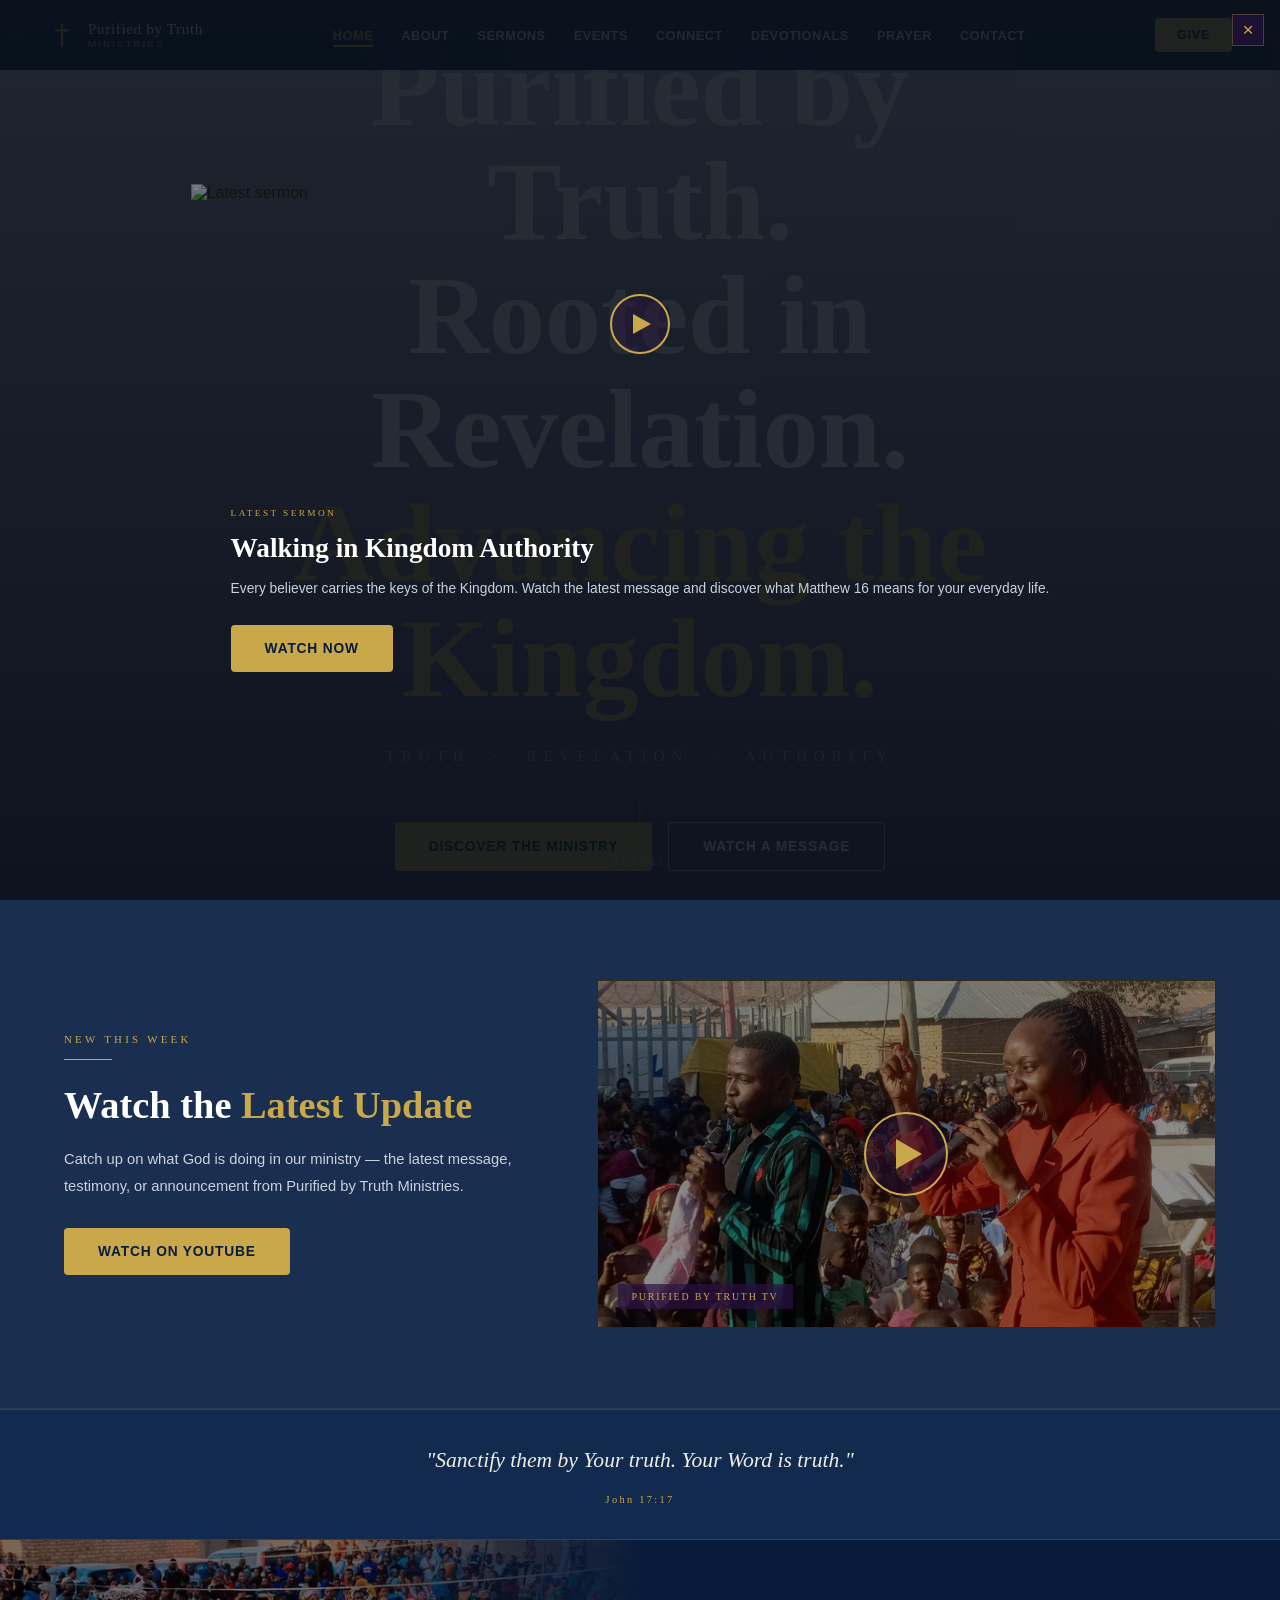
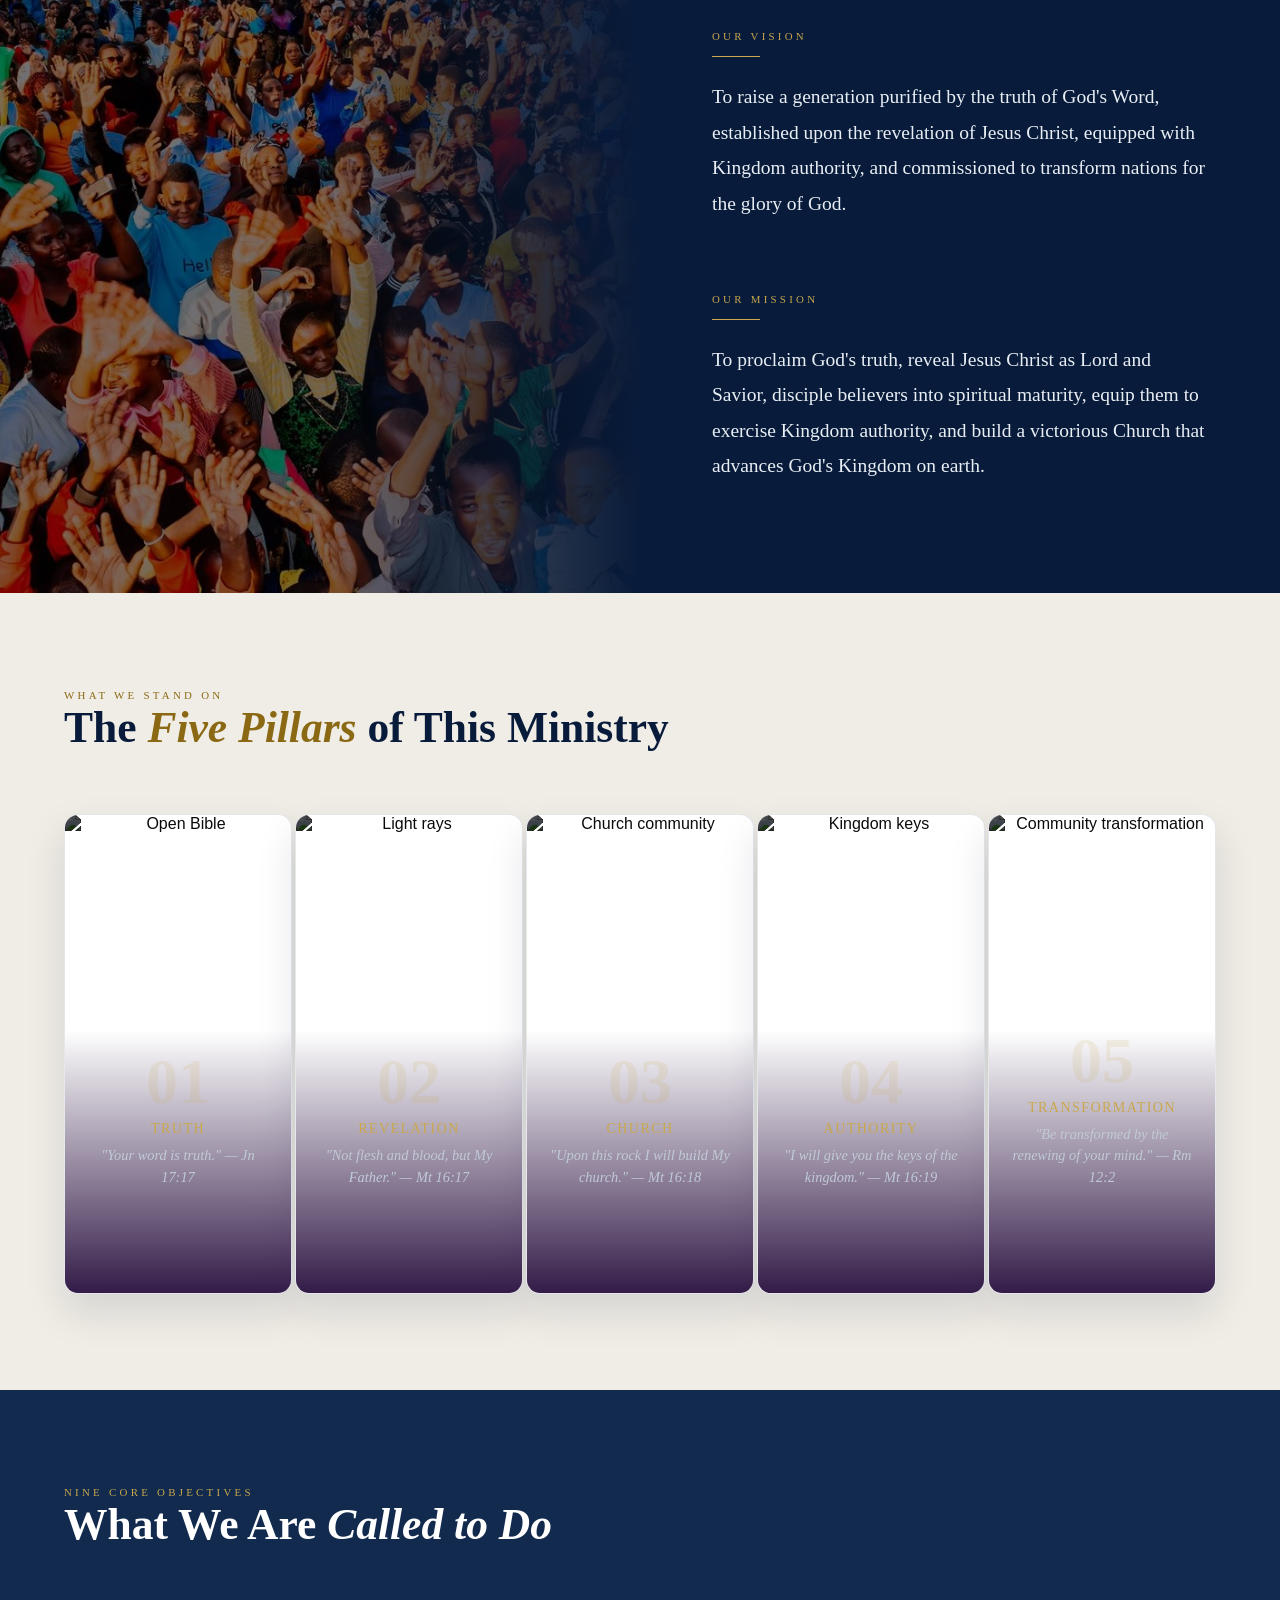
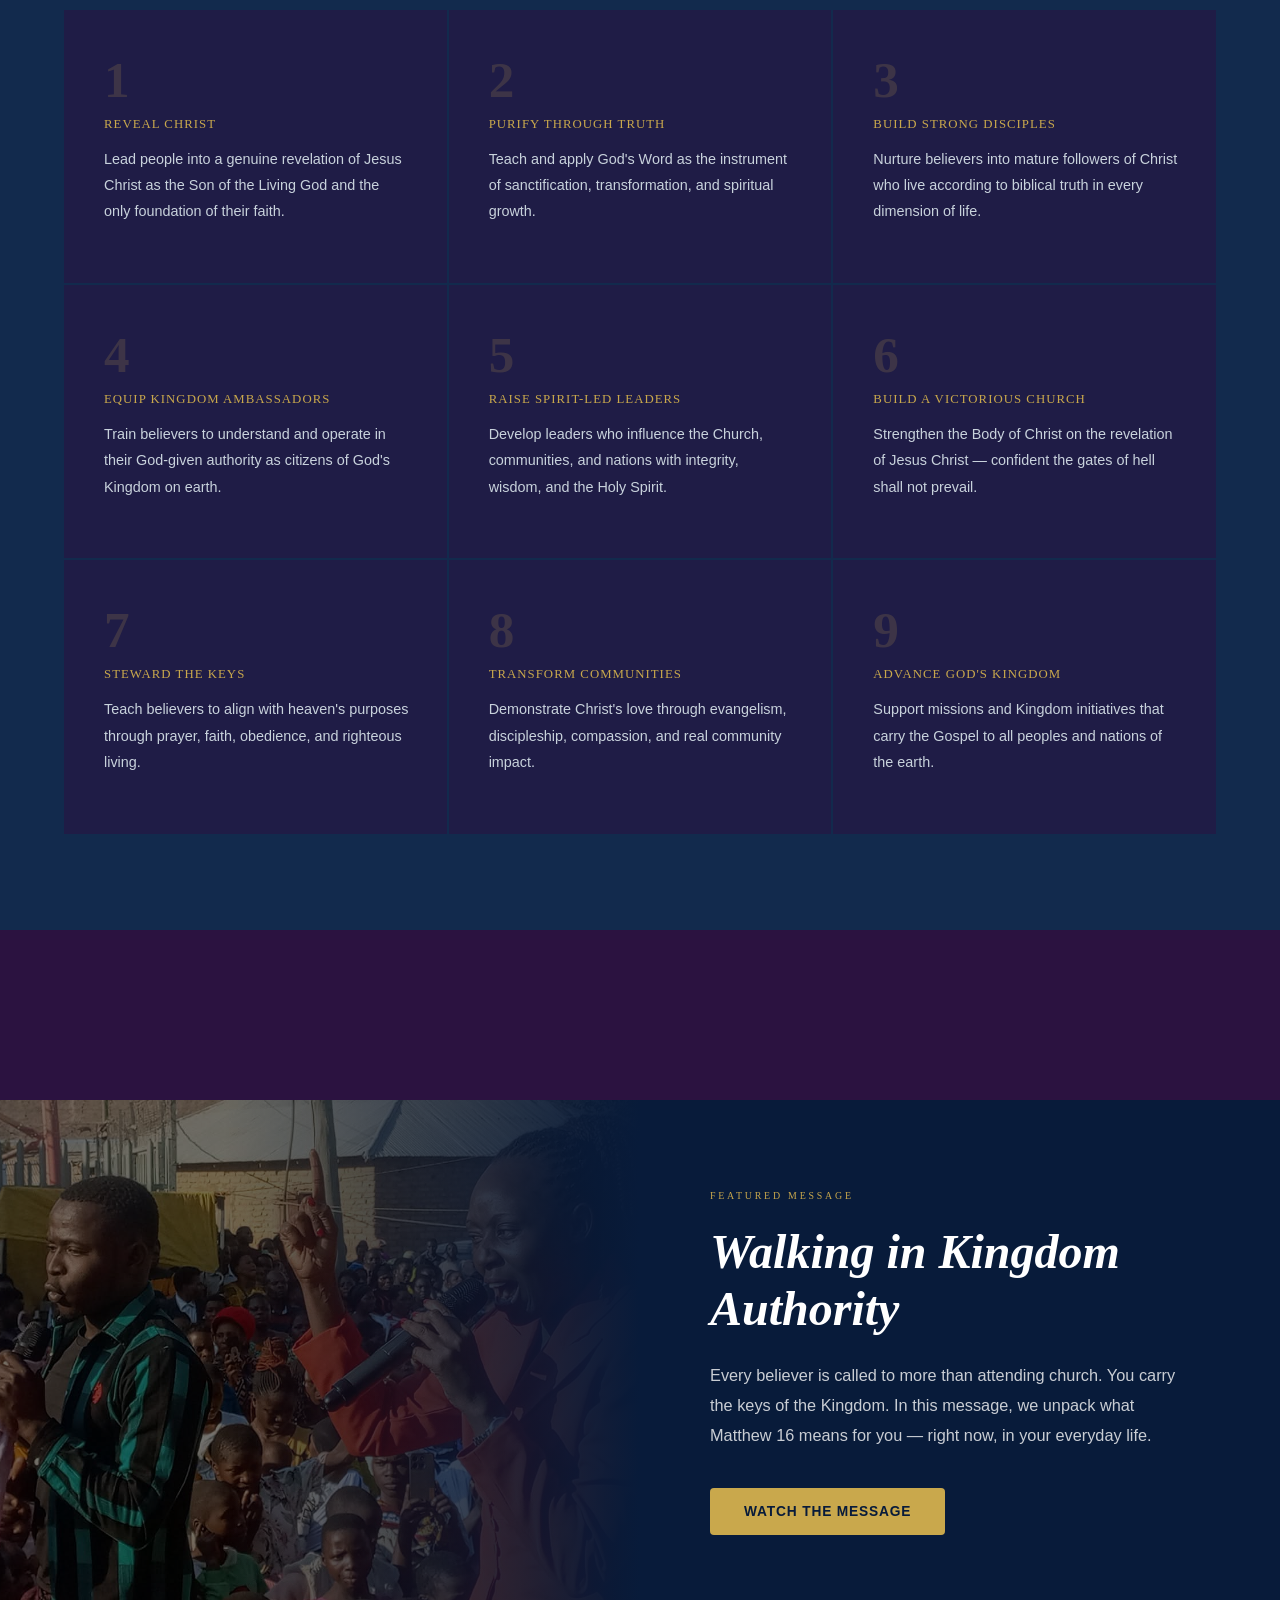
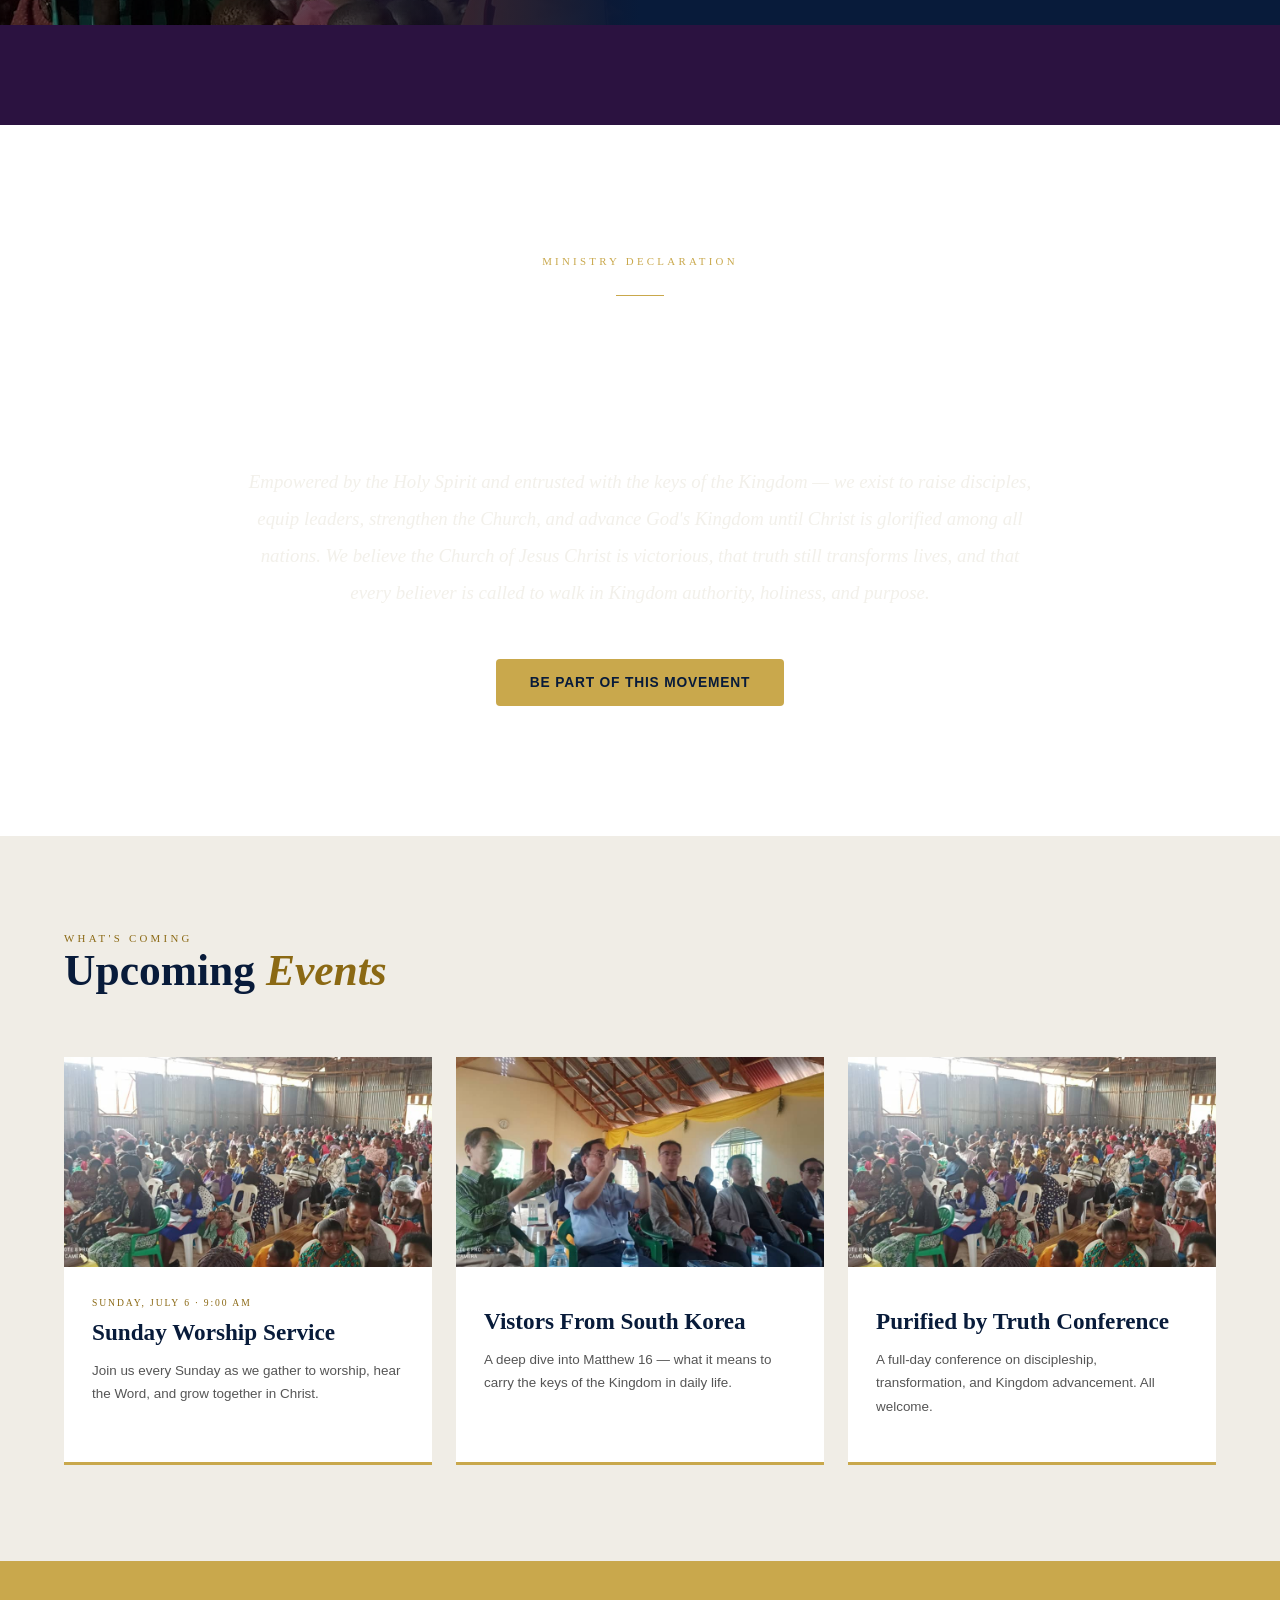
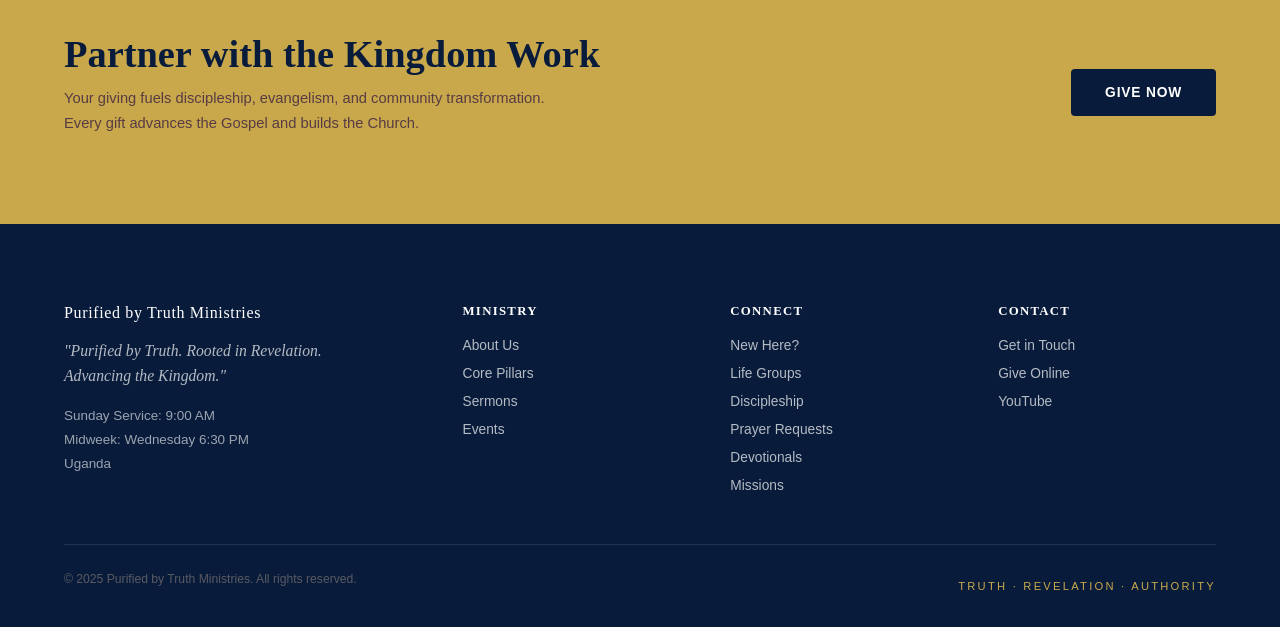
==== commit 1b8bbe62: "index.html" ====
--- a/index.html
+++ b/index.html
@@ -795,7 +795,6 @@
   <div class="home-hero-bg"></div>
   <div class="home-hero-overlay"></div>
   <div class="home-hero-content">
-    <p class="hero-eyebrow">Welcome to Purified by Truth Ministries</p>
     <h1 class="hero-h1">Purified by Truth.<br>Rooted in Revelation.<br><em>Advancing the Kingdom.</em></h1>
     <p class="hero-tagline">Truth <span>·</span> Revelation <span>·</span> Authority</p>
     <div class="hero-btns">
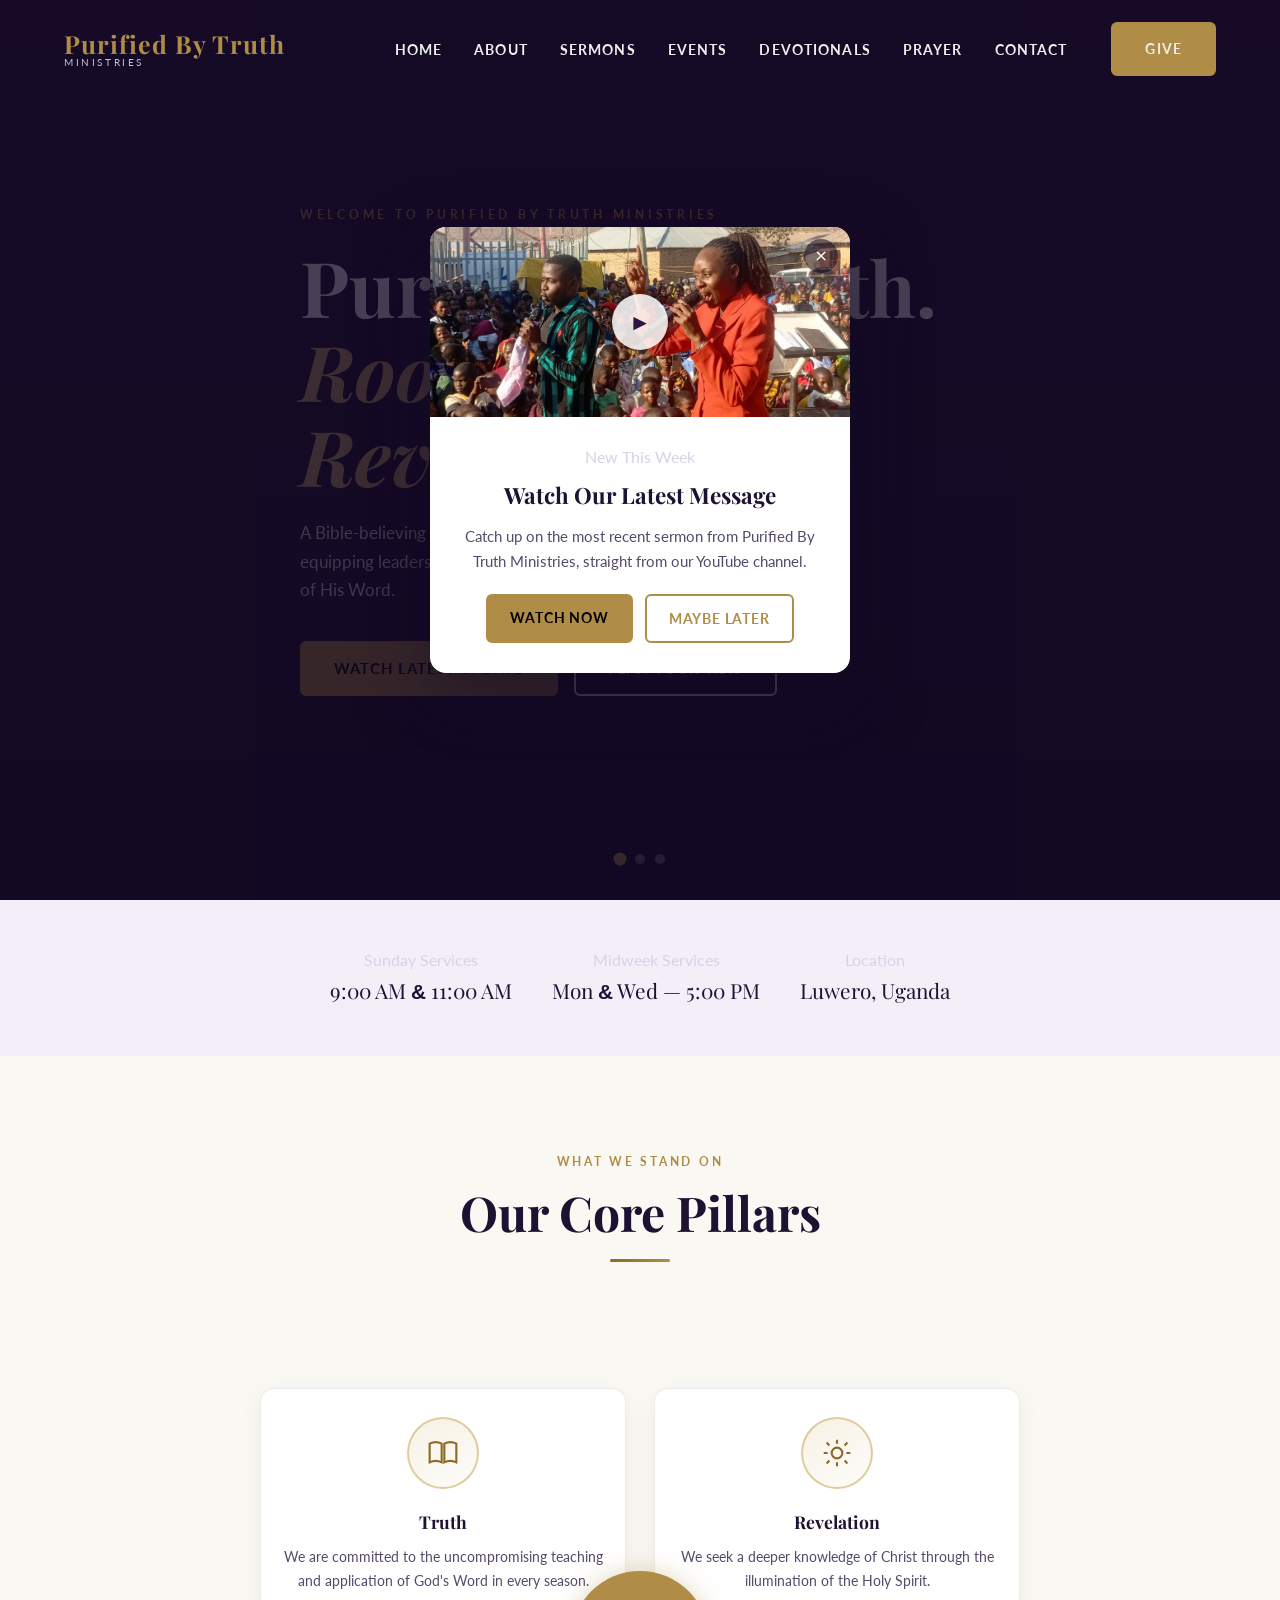
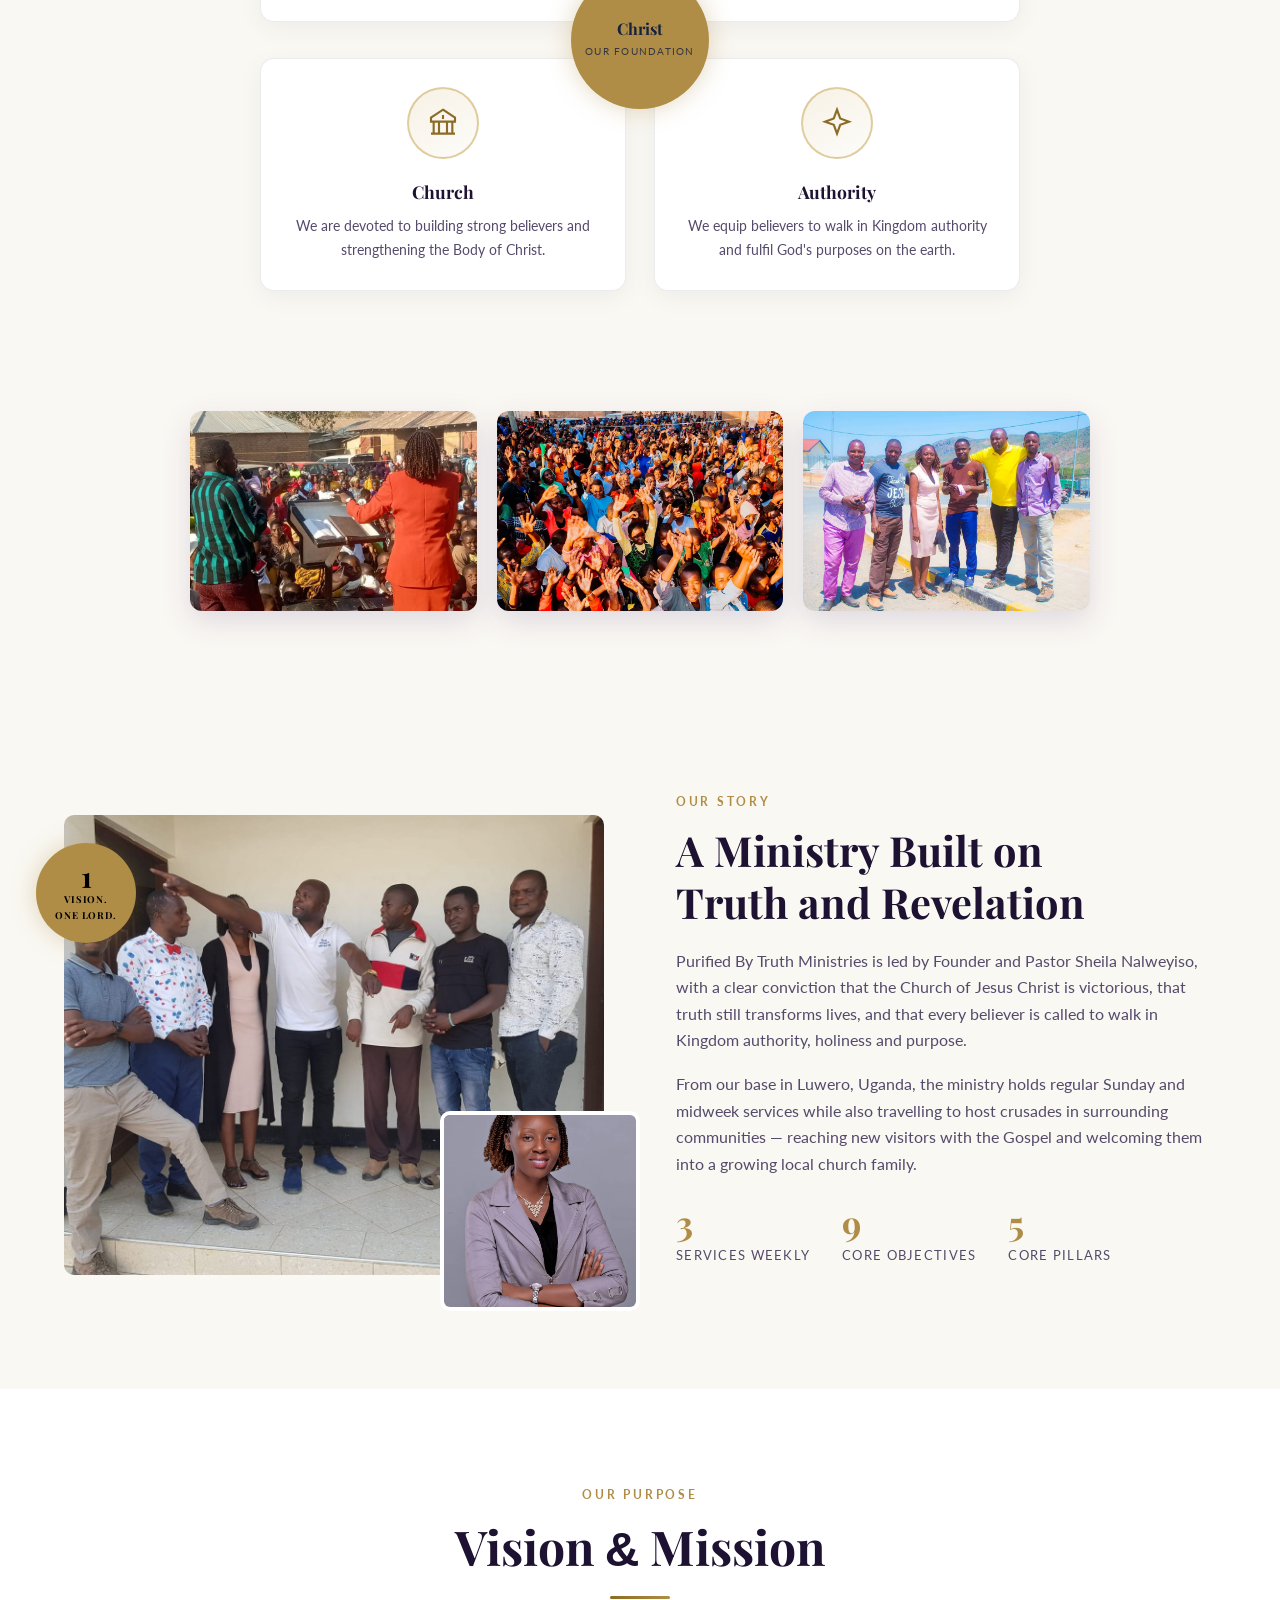
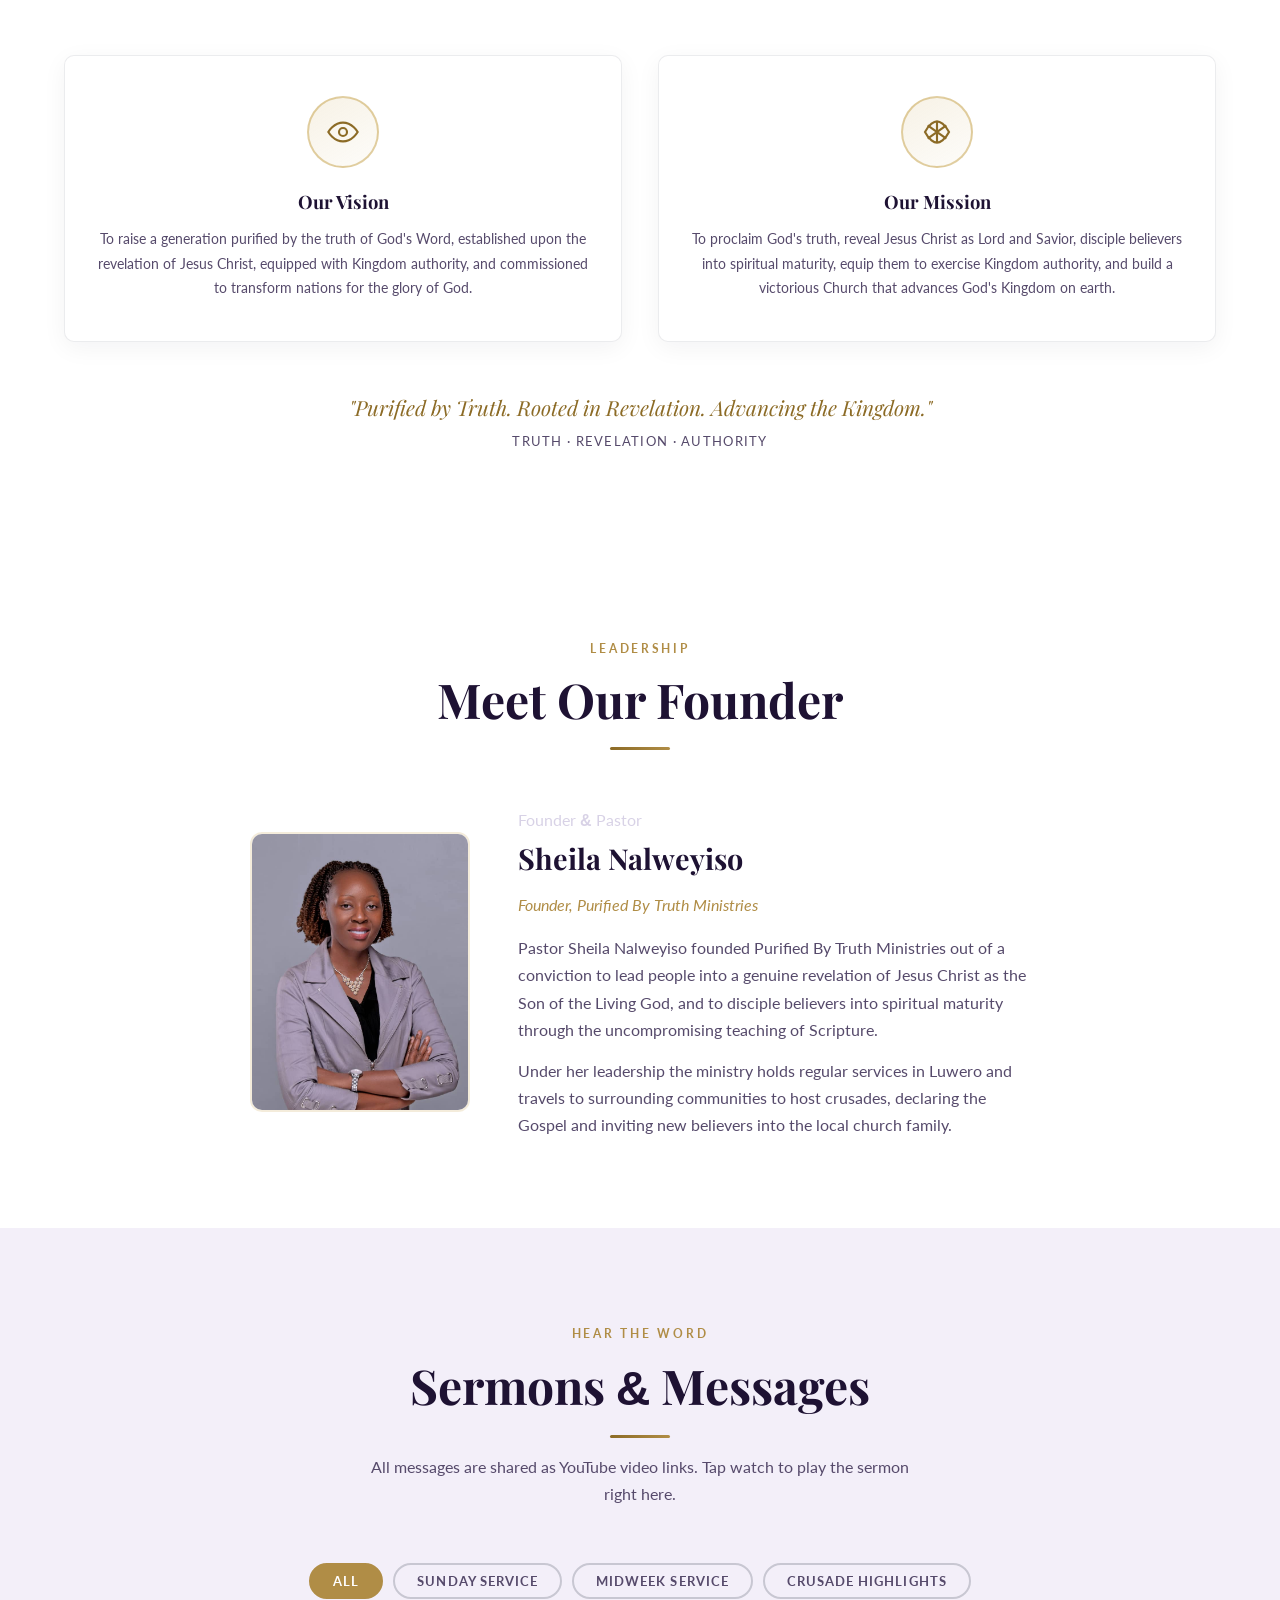
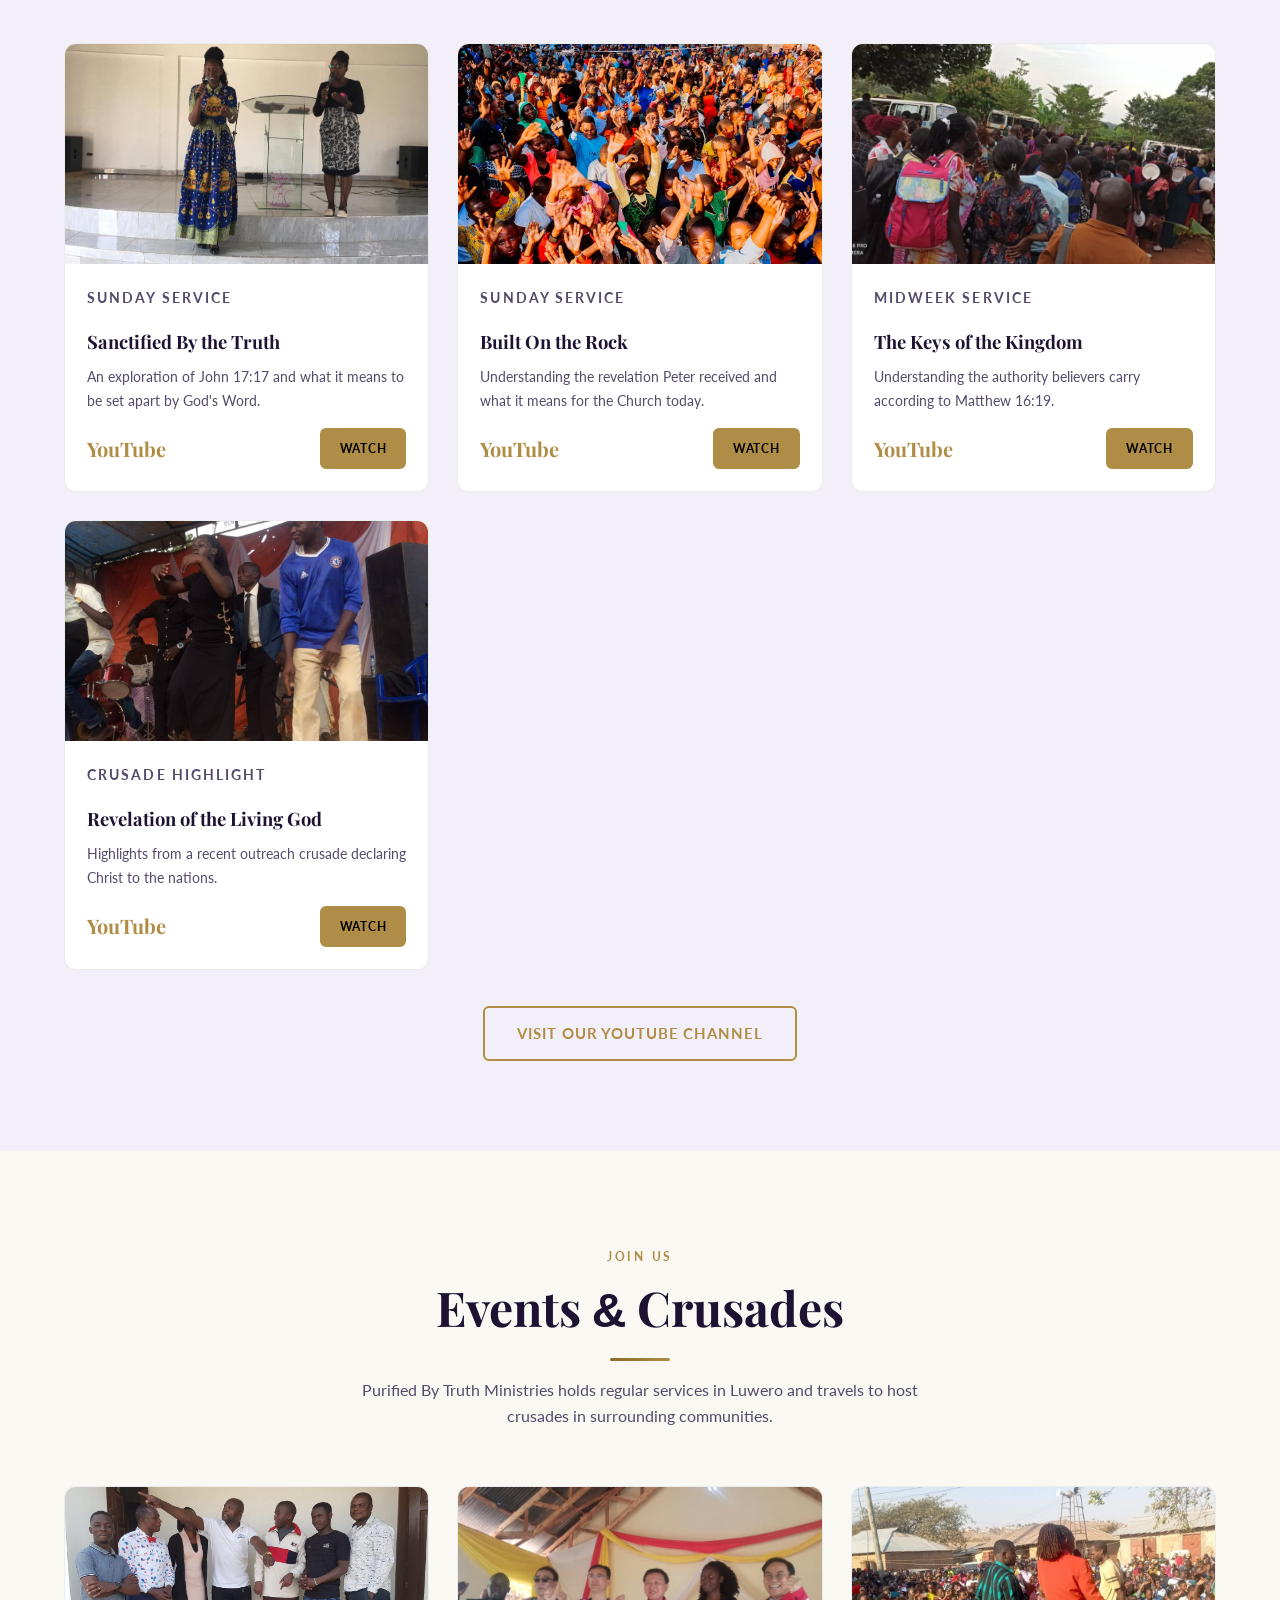
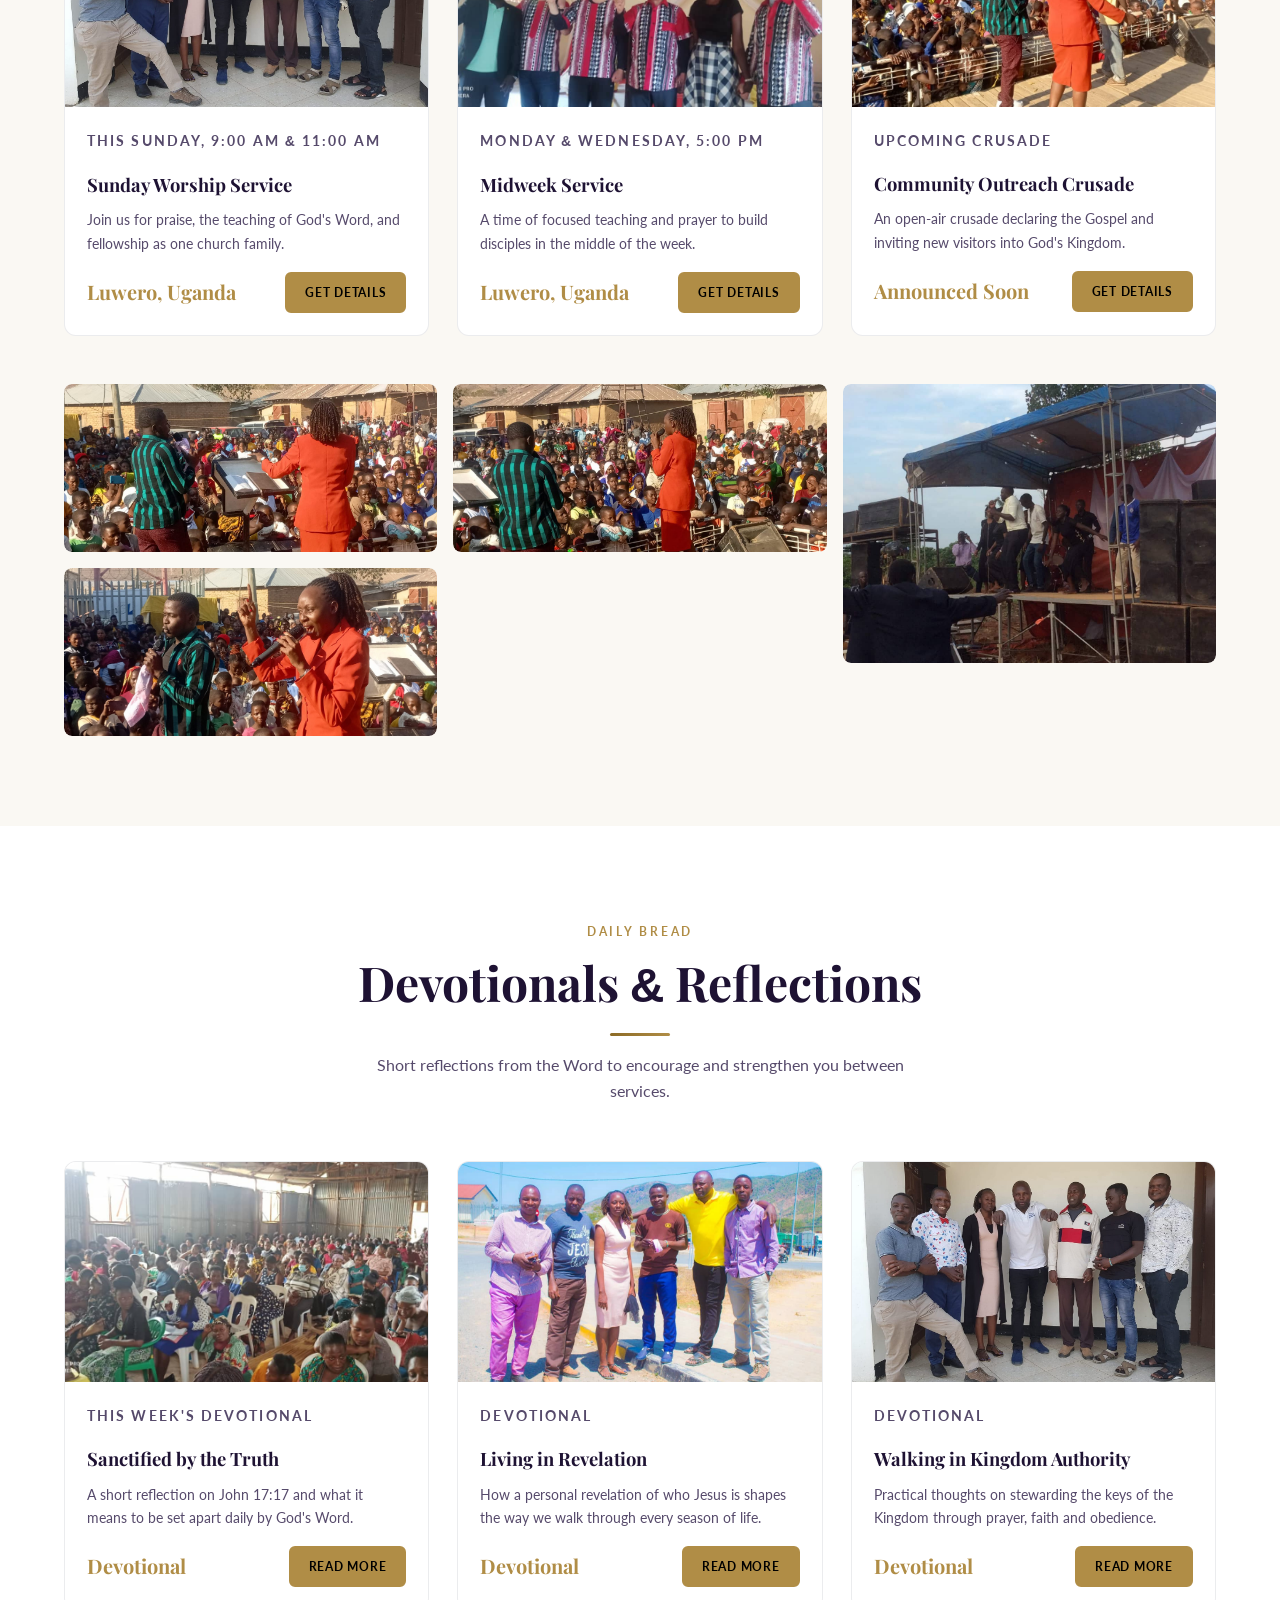
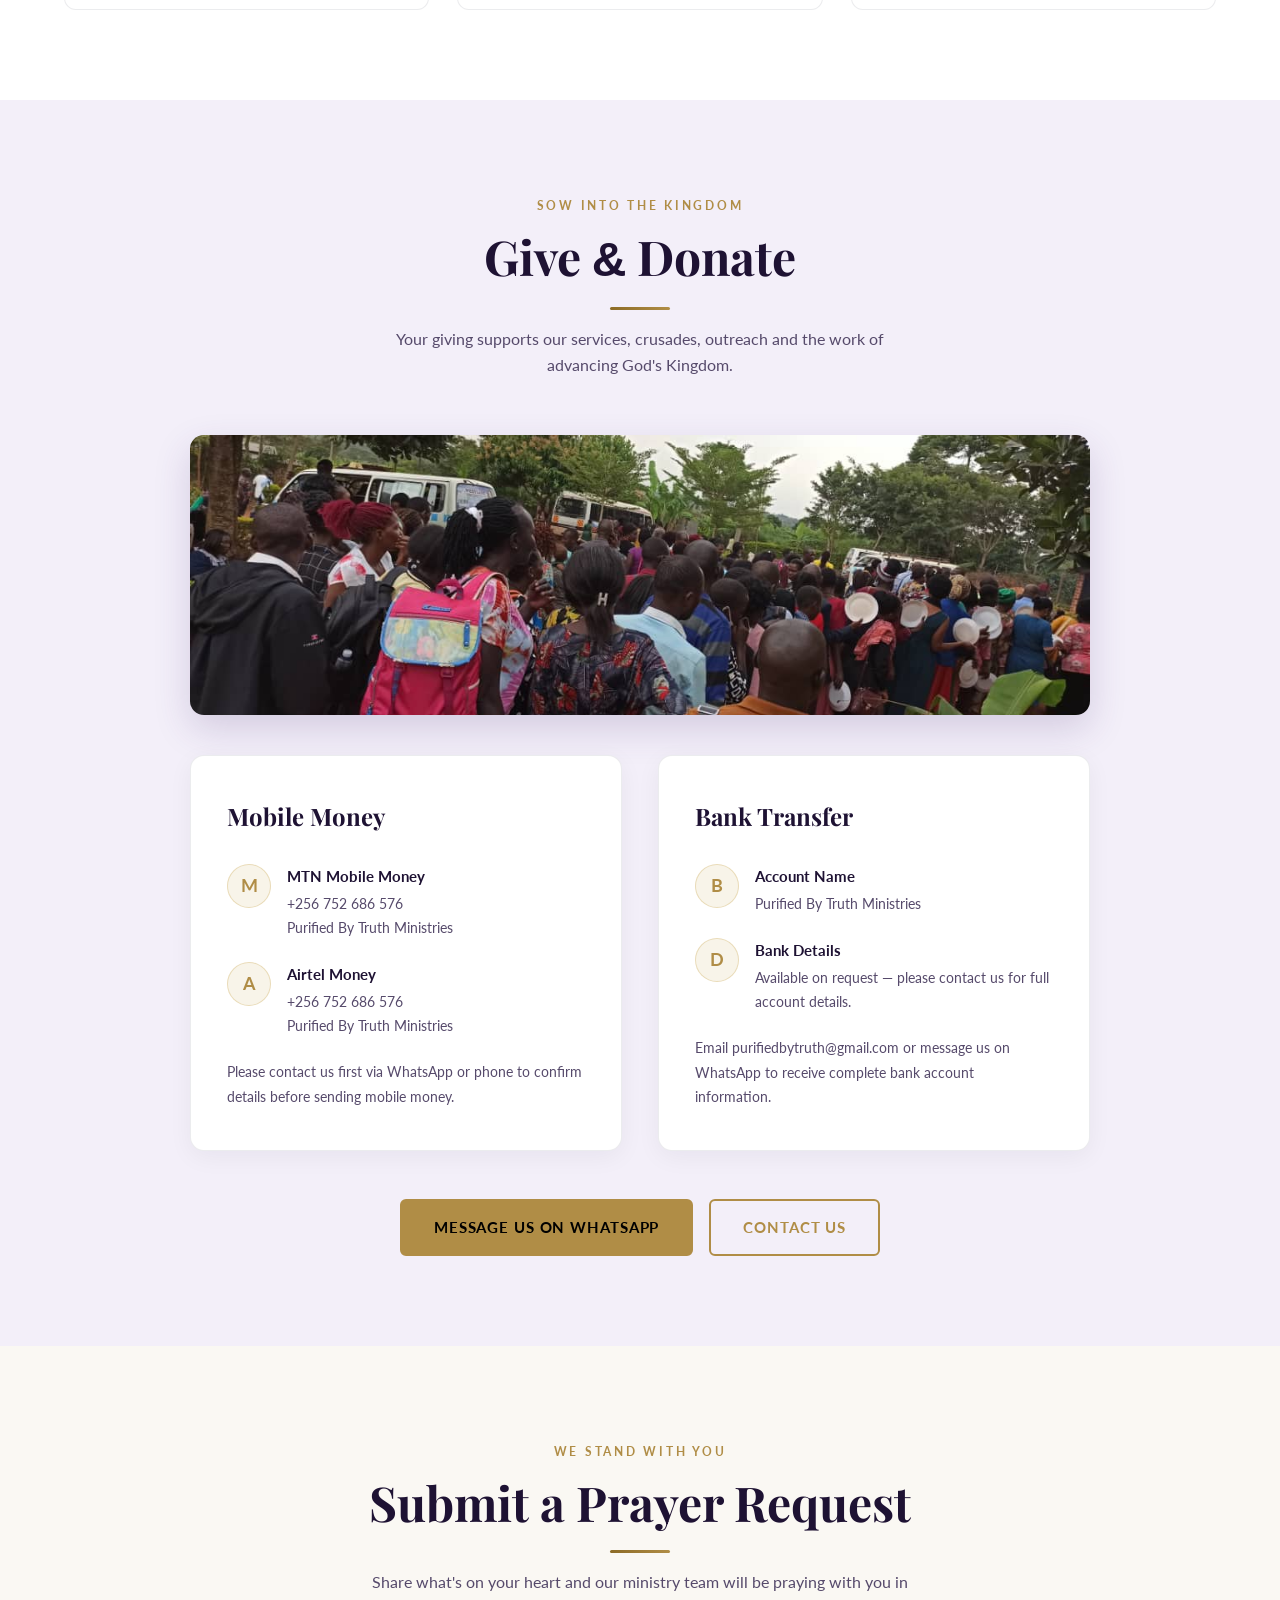
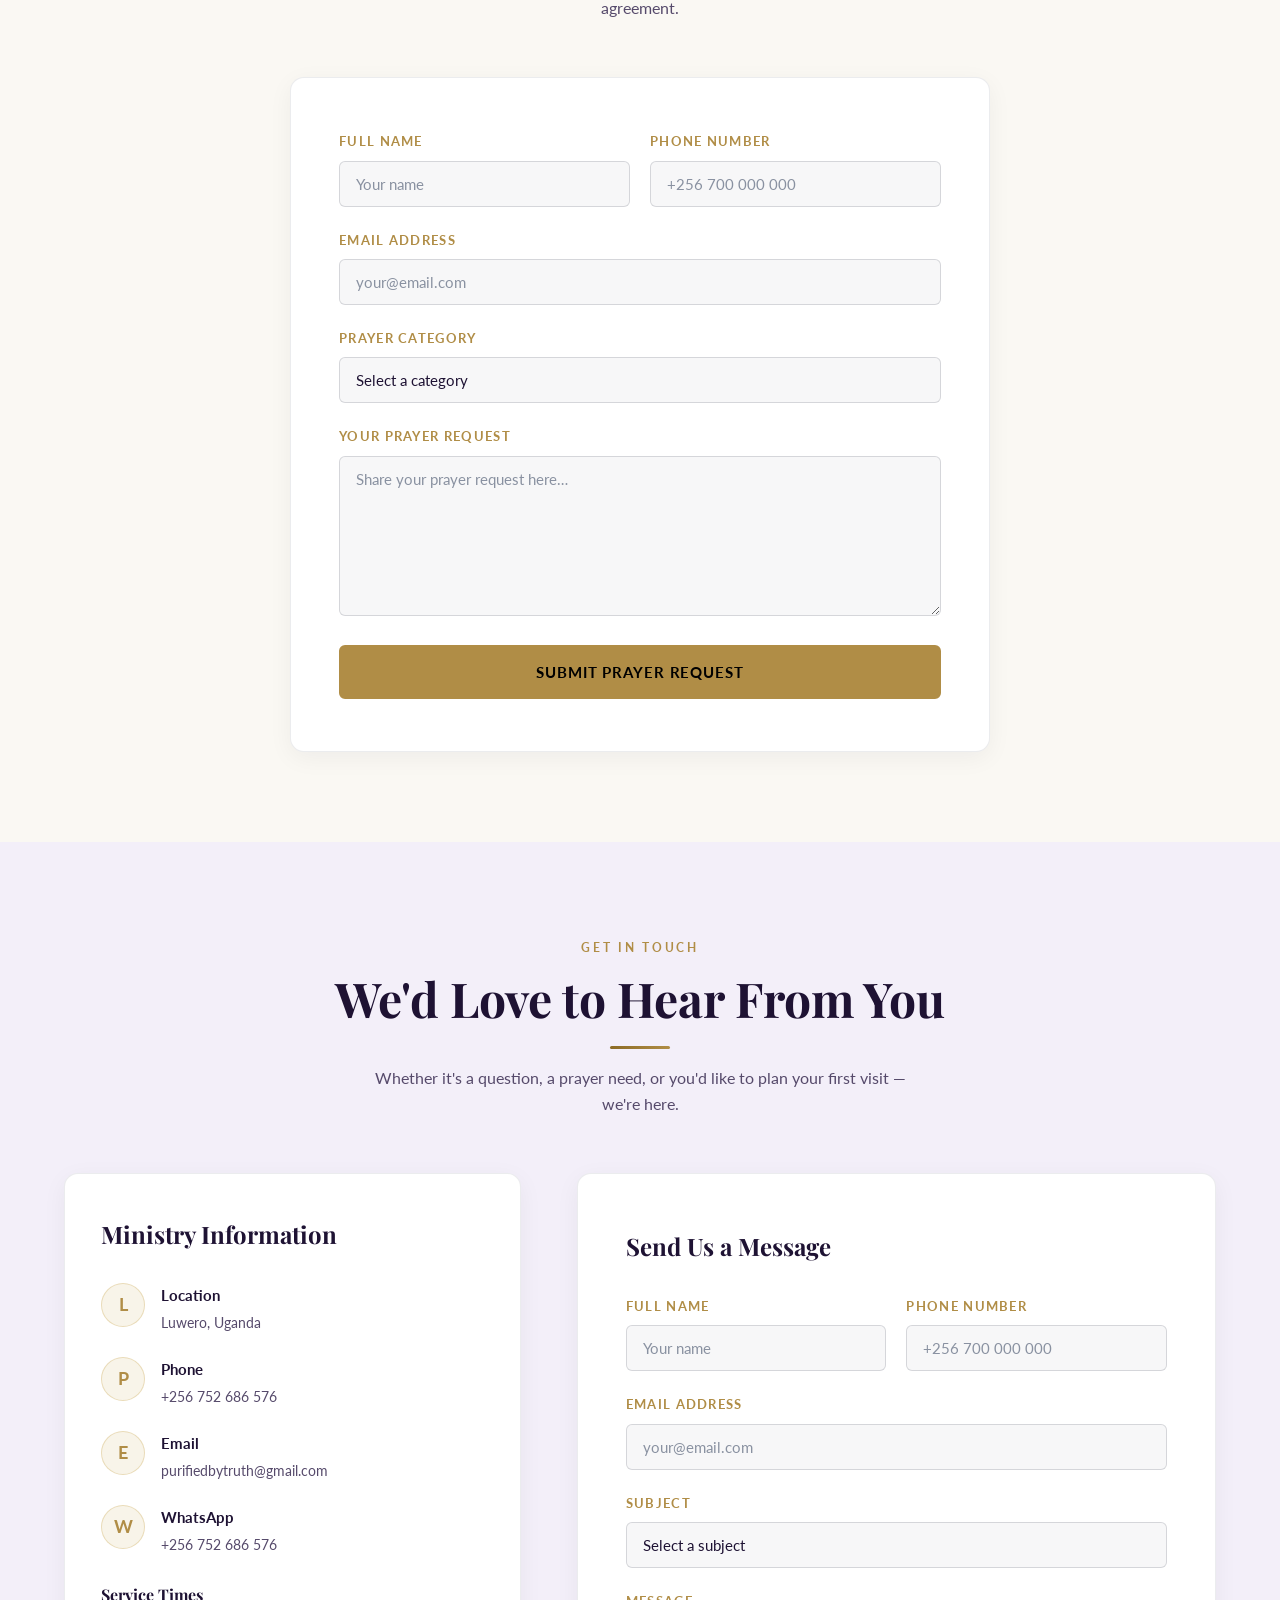
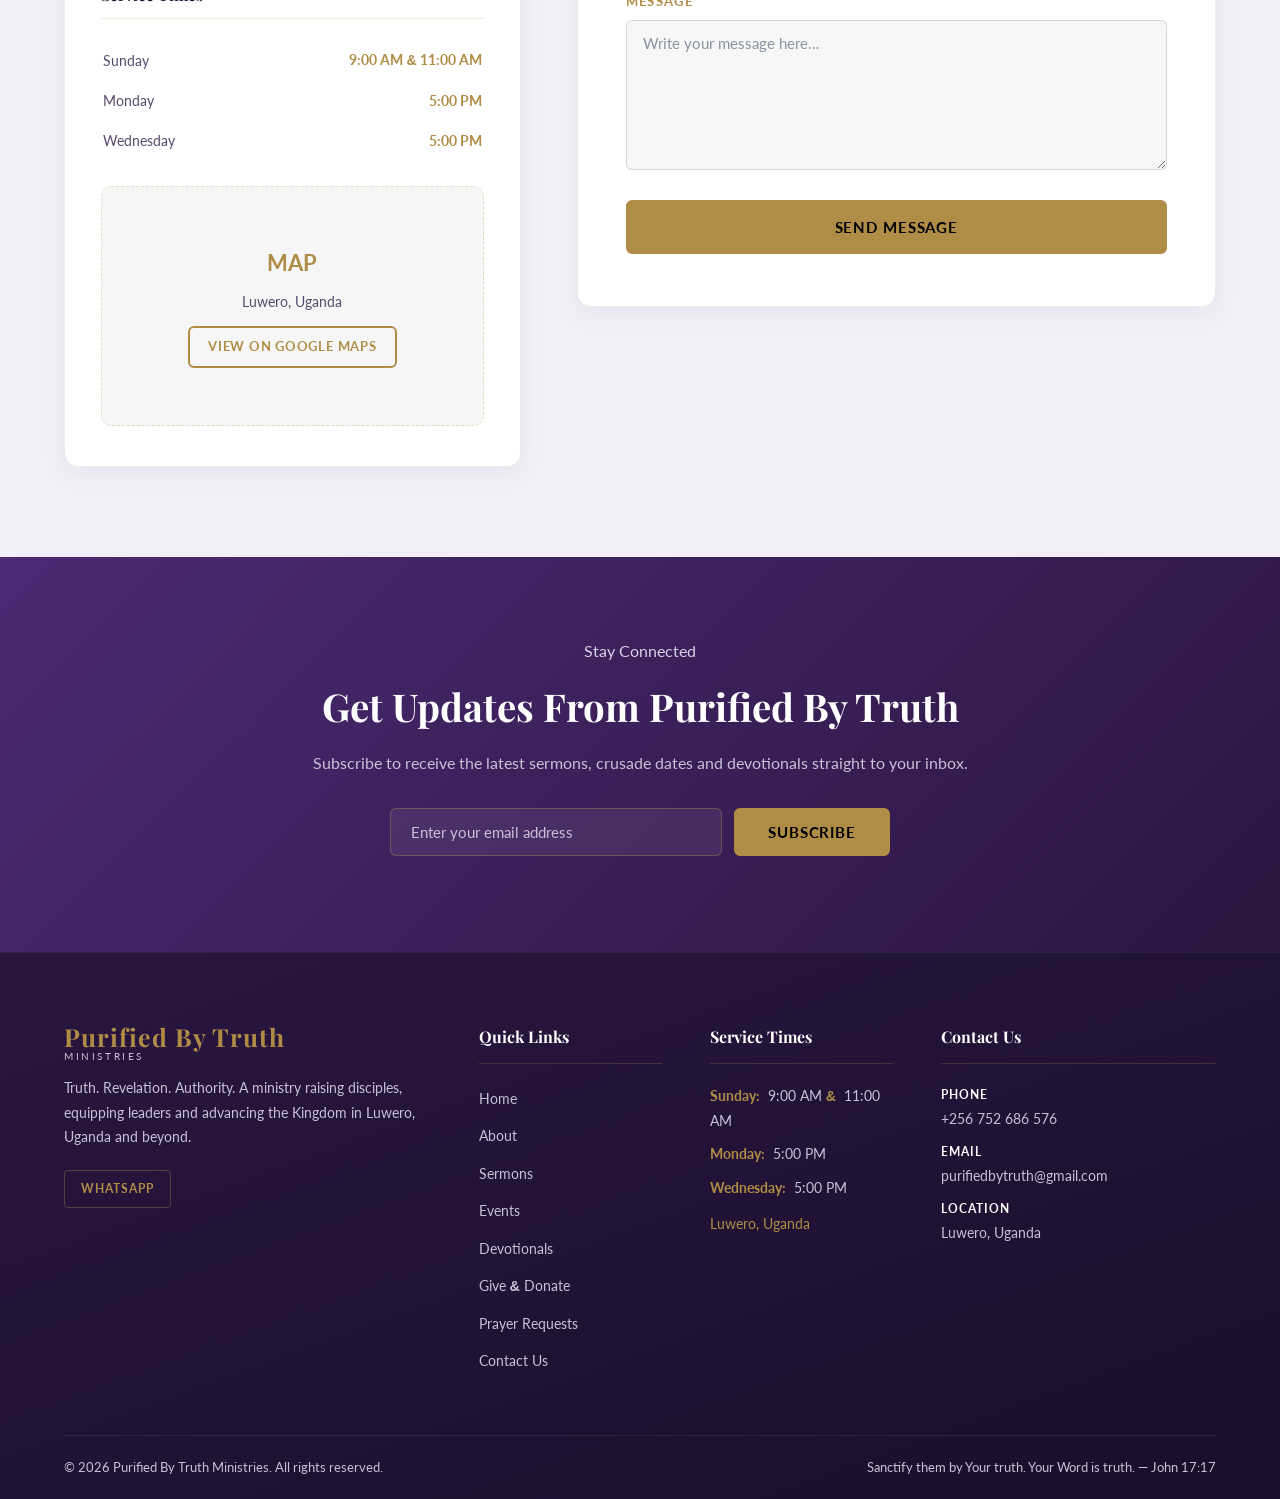
==== commit a6a003f0: "Add files via upload" ====
--- a/index.html
+++ b/index.html
@@ -1,1125 +1,695 @@
 <!DOCTYPE html>
 <html lang="en">
 <head>
-  <meta charset="UTF-8" />
-  <meta name="viewport" content="width=device-width, initial-scale=1.0"/>
-  <title>Purified by Truth Ministries</title>
-  <link rel="stylesheet" href="css/main.css"/>
-  <style>
-
-    /* HERO */
-    .home-hero {
-      position: relative;
-      height: 100vh;
-      min-height: 640px;
-      display: flex;
-      align-items: center;
-      justify-content: center;
-      text-align: center;
-      overflow: hidden;
-    }
-
-    .home-hero-bg {
-      position: absolute;
-      inset: 0;
-      background-image: url('https://images.unsplash.com/photo-1516450360452-9312f5e86fc7?w=1800&q=85');
-      background-size: cover;
-      background-position: center 25%;
-      filter: brightness(0.22);
-    }
-
-    .home-hero-overlay {
-      position: absolute;
-      inset: 0;
-      background: linear-gradient(180deg, rgba(43,18,64,0.2) 0%, rgba(43,18,64,0.88) 100%);
-    }
-
-    .home-hero-content {
-      position: relative;
-      z-index: 2;
-      padding: 0 24px;
-      max-width: 900px;
-    }
-
-    .hero-eyebrow {
-      font-family: 'Cinzel', serif;
-      font-size: 0.68rem;
-      letter-spacing: 0.38em;
-      color: var(--gold);
-      text-transform: uppercase;
-      margin-bottom: 32px;
-    }
-
-    .hero-h1 {
-      font-family: 'Cormorant Garamond', serif;
-      font-size: clamp(3.2rem, 9vw, 7rem);
-      font-weight: 700;
-      line-height: 1.02;
-      color: var(--white);
-      margin-bottom: 28px;
-    }
-
-    .hero-h1 em {
-      color: var(--gold);
-      font-style: normal;
-    }
-
-    .hero-tagline {
-      font-family: 'Cinzel', serif;
-      font-size: clamp(0.7rem, 1.5vw, 0.95rem);
-      letter-spacing: 0.45em;
-      color: var(--muted);
-      text-transform: uppercase;
-      margin-bottom: 52px;
-    }
-
-    .hero-tagline span {
-      color: var(--gold);
-      margin: 0 12px;
-    }
-
-    .hero-btns {
-      display: flex;
-      gap: 16px;
-      justify-content: center;
-      flex-wrap: wrap;
-    }
-
-    .hero-scroll-hint {
-      position: absolute;
-      bottom: 32px;
-      left: 50%;
-      transform: translateX(-50%);
-      font-size: 0.65rem;
-      letter-spacing: 0.22em;
-      color: var(--muted);
-      text-transform: uppercase;
-      z-index: 2;
-    }
-
-    .hero-scroll-hint::before {
-      content: '';
-      display: block;
-      width: 1px;
-      height: 44px;
-      background: linear-gradient(to bottom, var(--gold), transparent);
-      margin: 0 auto 10px;
-    }
-
-    /* WATCH LATEST UPDATE */
-    .watch-update {
-      background: var(--navy2);
-      padding: 80px 64px;
-      border-bottom: 1px solid rgba(201,168,76,0.1);
-    }
-
-    .watch-update-inner {
-      display: grid;
-      grid-template-columns: 1fr 1.3fr;
-      gap: 56px;
-      align-items: center;
-      max-width: 1280px;
-      margin: 0 auto;
-    }
-
-    .wu-text .label { margin-bottom: 10px; }
-
-    .wu-text h2 {
-      font-family: 'Cormorant Garamond', serif;
-      font-size: clamp(1.7rem, 3vw, 2.4rem);
-      font-weight: 700;
-      color: var(--white);
-      line-height: 1.2;
-      margin-bottom: 18px;
-    }
-
-    .wu-text h2 em { color: var(--gold); font-style: normal; }
-
-    .wu-text p {
-      font-size: 0.92rem;
-      color: #C8D2DC;
-      line-height: 1.85;
-      margin-bottom: 28px;
-    }
-
-    .video-frame {
-      position: relative;
-      width: 100%;
-      aspect-ratio: 16 / 9;
-      background: #000;
-      overflow: hidden;
-      border: 1px solid rgba(201,168,76,0.25);
-    }
-
-    .video-frame img {
-      width: 100%; height: 100%;
-      object-fit: cover;
-      filter: brightness(0.55);
-    }
-
-    .video-play-btn {
-      position: absolute;
-      top: 50%; left: 50%;
-      transform: translate(-50%, -50%);
-      width: 84px; height: 84px;
-      border: 2px solid var(--gold);
-      border-radius: 50%;
-      display: flex;
-      align-items: center;
-      justify-content: center;
-      cursor: pointer;
-      background: rgba(43,18,64,0.4);
-      transition: background 0.25s, transform 0.25s;
-    }
-
-    .video-play-btn:hover {
-      background: var(--gold);
-      transform: translate(-50%, -50%) scale(1.06);
-    }
-
-    .video-play-btn::after {
-      content: '';
-      border-left: 26px solid var(--gold);
-      border-top: 15px solid transparent;
-      border-bottom: 15px solid transparent;
-      margin-left: 6px;
-      transition: border-left-color 0.25s;
-    }
-
-    .video-play-btn:hover::after { border-left-color: var(--navy); }
-
-    .video-frame-label {
-      position: absolute;
-      bottom: 18px; left: 20px;
-      font-family: 'Cinzel', serif;
-      font-size: 0.62rem;
-      letter-spacing: 0.18em;
-      color: var(--gold);
-      text-transform: uppercase;
-      background: rgba(43,18,64,0.7);
-      padding: 7px 14px;
-    }
-
-    /* SCRIPTURE BAR */
-    .scripture-bar {
-      background: var(--sapph);
-      border-top: 1px solid rgba(201,168,76,0.18);
-      border-bottom: 1px solid rgba(201,168,76,0.18);
-      padding: 32px 64px;
-      text-align: center;
-    }
-
-    .scripture-bar blockquote {
-      font-family: 'Cormorant Garamond', serif;
-      font-size: clamp(1rem, 2.2vw, 1.35rem);
-      font-style: italic;
-      color: var(--parch);
-      line-height: 1.7;
-      margin-bottom: 10px;
-      max-width: 680px;
-      margin: 0 auto 10px;
-    }
-
-    .scripture-bar cite {
-      font-family: 'Cinzel', serif;
-      font-size: 0.65rem;
-      letter-spacing: 0.22em;
-      color: var(--gold);
-      font-style: normal;
-    }
-
-    /* VM SPLIT */
-    .vm-split {
-      display: grid;
-      grid-template-columns: 1fr 1fr;
-    }
-
-    .vm-photo {
-      position: relative;
-      min-height: 580px;
-      overflow: hidden;
-    }
-
-    .vm-photo img {
-      width: 100%;
-      height: 100%;
-      object-fit: cover;
-      filter: brightness(0.5);
-      transition: transform 8s ease;
-    }
-
-    .vm-photo:hover img { transform: scale(1.04); }
-
-    .vm-photo-shade {
-      position: absolute;
-      inset: 0;
-      background: linear-gradient(to right, transparent 50%, var(--navy) 100%);
-    }
-
-    .vm-text {
-      padding: 90px 72px;
-      display: flex;
-      flex-direction: column;
-      justify-content: center;
-      gap: 52px;
-    }
-
-    .vm-block {}
-
-    .vm-block .label { margin-bottom: 10px; }
-
-    .vm-block p {
-      font-family: 'Cormorant Garamond', serif;
-      font-size: 1.22rem;
-      color: #E8EEF4;
-      line-height: 1.82;
-    }
-
-    /* PILLARS */
-    .pillars-outer {
-      background: var(--parch);
-      padding: 96px 64px;
-    }
-
-    .pillars-head { margin-bottom: 60px; }
-
-    .pillars-row {
-      display: grid;
-      grid-template-columns: repeat(5, 1fr);
-      gap: 3px;
-    }
-
-    .pillar {
-      position: relative;
-      height: 480px;
-      overflow: hidden;
-      cursor: default;
-    }
-
-    .pillar img {
-      position: absolute;
-      inset: 0;
-      width: 100%;
-      height: 100%;
-      object-fit: cover;
-      filter: brightness(0.3);
-      transition: filter 0.5s, transform 0.6s;
-    }
-
-    .pillar:hover img {
-      filter: brightness(0.18);
-      transform: scale(1.05);
-    }
-
-    .pillar-body {
-      position: absolute;
-      inset: 0;
-      display: flex;
-      flex-direction: column;
-      justify-content: flex-end;
-      padding: 28px 22px;
-      background: linear-gradient(to top, rgba(43,18,64,0.96) 0%, transparent 55%);
-      z-index: 2;
-    }
-
-    .pillar-n {
-      font-family: 'Cormorant Garamond', serif;
-      font-size: 4rem;
-      font-weight: 700;
-      color: rgba(201,168,76,0.14);
-      line-height: 1;
-      margin-bottom: 6px;
-    }
-
-    .pillar-name {
-      font-family: 'Cinzel', serif;
-      font-size: 0.88rem;
-      color: var(--gold);
-      letter-spacing: 0.1em;
-      text-transform: uppercase;
-      margin-bottom: 8px;
-    }
-
-    .pillar-ref {
-      font-family: 'Cormorant Garamond', serif;
-      font-size: 0.9rem;
-      font-style: italic;
-      color: #C0CAD6;
-      line-height: 1.5;
-      margin-bottom: 10px;
-    }
-
-    .pillar-detail {
-      font-size: 0.82rem;
-      color: #D0D8E2;
-      line-height: 1.68;
-      opacity: 0;
-      transform: translateY(10px);
-      transition: opacity 0.4s, transform 0.4s;
-    }
-
-    .pillar:hover .pillar-detail {
-      opacity: 1;
-      transform: none;
-    }
-
-    /* OBJECTIVES */
-    .obj-outer { padding: 96px 64px; background: var(--sapph); }
-
-    .obj-grid {
-      display: grid;
-      grid-template-columns: repeat(3, 1fr);
-      gap: 2px;
-      margin-top: 60px;
-    }
-
-    .obj-item {
-      background: rgba(43,18,64,0.55);
-      padding: 44px 38px;
-      border-left: 2px solid transparent;
-      transition: border-color 0.3s, background 0.3s;
-    }
-
-    .obj-item:hover {
-      border-left-color: var(--gold);
-      background: rgba(43,18,64,0.85);
-    }
-
-    .obj-n {
-      font-family: 'Cormorant Garamond', serif;
-      font-size: 3.2rem;
-      font-weight: 700;
-      color: rgba(201,168,76,0.18);
-      line-height: 1;
-      margin-bottom: 12px;
-    }
-
-    .obj-name {
-      font-family: 'Cinzel', serif;
-      font-size: 0.8rem;
-      color: var(--gold);
-      letter-spacing: 0.08em;
-      text-transform: uppercase;
-      margin-bottom: 14px;
-    }
-
-    .obj-desc {
-      font-size: 0.9rem;
-      color: #C8D2DC;
-      line-height: 1.82;
-    }
-
-    /* SERMON FEATURE */
-    .sermon-feature {
-      display: grid;
-      grid-template-columns: 1fr 1fr;
-    }
-
-    .sermon-photo {
-      position: relative;
-      min-height: 520px;
-      overflow: hidden;
-    }
-
-    .sermon-photo img {
-      width: 100%;
-      height: 100%;
-      object-fit: cover;
-      object-position: center top;
-      filter: brightness(0.45);
-      transition: transform 8s;
-    }
-
-    .sermon-photo:hover img { transform: scale(1.03); }
-
-    .sermon-photo-shade {
-      position: absolute;
-      inset: 0;
-      background: linear-gradient(to left, var(--navy) 0%, transparent 65%);
-    }
-
-    .sermon-text {
-      padding: 90px 70px;
-      background: var(--navy);
-      display: flex;
-      flex-direction: column;
-      justify-content: center;
-    }
-
-    .sermon-tag {
-      font-family: 'Cinzel', serif;
-      font-size: 0.62rem;
-      letter-spacing: 0.28em;
-      color: var(--gold);
-      text-transform: uppercase;
-      margin-bottom: 22px;
-    }
-
-    .sermon-title {
-      font-family: 'Cormorant Garamond', serif;
-      font-size: 2.8rem;
-      font-weight: 700;
-      color: var(--white);
-      line-height: 1.15;
-      margin-bottom: 22px;
-    }
-
-    .sermon-blurb {
-      font-size: 1rem;
-      color: #DDE3EA;
-      line-height: 1.85;
-      margin-bottom: 38px;
-    }
-
-    /* DECLARATION */
-    .declaration {
-      position: relative;
-      text-align: center;
-      padding: 130px 64px;
-      overflow: hidden;
-    }
-
-    .declaration-bg {
-      position: absolute;
-      inset: 0;
-      background-image: url('https://images.unsplash.com/photo-1507692049790-de58290a4334?w=1600&q=80');
-      background-size: cover;
-      background-position: center;
-      filter: brightness(0.1);
-    }
-
-    .declaration-inner {
-      position: relative;
-      z-index: 2;
-      max-width: 800px;
-      margin: 0 auto;
-    }
-
-    .decl-q {
-      font-family: 'Cormorant Garamond', serif;
-      font-size: clamp(1.5rem, 3vw, 2.4rem);
-      font-weight: 600;
-      color: var(--white);
-      line-height: 1.25;
-      margin-bottom: 36px;
-    }
-
-    .decl-body {
-      font-family: 'Cormorant Garamond', serif;
-      font-size: 1.18rem;
-      font-style: italic;
-      color: rgba(240,237,230,0.85);
-      line-height: 1.95;
-      margin-bottom: 48px;
-    }
-
-    /* EVENTS */
-    .events-outer { background: var(--parch); padding: 96px 64px; }
-
-    .events-grid {
-      display: grid;
-      grid-template-columns: repeat(3, 1fr);
-      gap: 24px;
-      margin-top: 60px;
-    }
-
-    .event-card {
-      background: var(--white);
-      border-bottom: 3px solid var(--gold);
-      overflow: hidden;
-    }
-
-    .event-card img {
-      width: 100%;
-      height: 210px;
-      object-fit: cover;
-      transition: transform 0.5s;
-    }
-
-    .event-card:hover img { transform: scale(1.03); }
-
-    .event-card-body { padding: 30px 28px; }
-
-    .event-date {
-      font-family: 'Cinzel', serif;
-      font-size: 0.6rem;
-      letter-spacing: 0.2em;
-      color: #8B6914;
-      text-transform: uppercase;
-      margin-bottom: 10px;
-    }
-
-    .event-name {
-      font-family: 'Cormorant Garamond', serif;
-      font-size: 1.45rem;
-      font-weight: 700;
-      color: var(--navy);
-      line-height: 1.25;
-      margin-bottom: 12px;
-    }
-
-    .event-desc {
-      font-size: 0.84rem;
-      color: #555;
-      line-height: 1.75;
-    }
-
-    /* GIVE BAND */
-    .give-band {
-      background: var(--gold);
-      padding: 72px 64px;
-      display: flex;
-      align-items: center;
-      justify-content: space-between;
-      gap: 40px;
-    }
-
-    .give-band h2 {
-      font-family: 'Cormorant Garamond', serif;
-      font-size: 2.4rem;
-      font-weight: 700;
-      color: var(--navy);
-      margin-bottom: 10px;
-    }
-
-    .give-band p {
-      font-size: 0.92rem;
-      color: rgba(43,18,64,0.72);
-      max-width: 500px;
-      line-height: 1.75;
-    }
-
-    /* RESPONSIVE */
-    @media (max-width: 1100px) {
-      .pillars-row { grid-template-columns: repeat(3, 1fr); }
-    }
-
-    @media (max-width: 900px) {
-      .watch-update { padding: 56px 24px; }
-      .watch-update-inner { grid-template-columns: 1fr; gap: 32px; }
-      .video-play-btn { width: 64px; height: 64px; }
-      .video-play-btn::after { border-left-width: 20px; border-top-width: 11px; border-bottom-width: 11px; }
-      .vm-split { grid-template-columns: 1fr; }
-      .vm-photo { min-height: 300px; }
-      .vm-text { padding: 56px 24px; gap: 36px; }
-      .pillars-outer, .obj-outer, .events-outer { padding: 64px 24px; }
-      .pillars-row { grid-template-columns: 1fr 1fr; }
-      .pillar { height: 360px; }
-      .obj-grid { grid-template-columns: 1fr; }
-      .sermon-feature { grid-template-columns: 1fr; }
-      .sermon-photo { min-height: 280px; }
-      .sermon-text { padding: 56px 24px; }
-      .events-grid { grid-template-columns: 1fr; }
-      .give-band { flex-direction: column; padding: 56px 24px; }
-      .declaration { padding: 80px 24px; }
-      .scripture-bar { padding: 30px 24px; }
-    }
-
-    @media (max-width: 560px) {
-      .pillars-row { grid-template-columns: 1fr; }
-    }
-
-    /* LATEST SERMON POP-UP */
-    .sermon-popup-overlay {
-      position: fixed;
-      inset: 0;
-      background: rgba(7,15,24,0.88);
-      z-index: 500;
-      display: none;
-      align-items: center;
-      justify-content: center;
-      padding: 24px;
-      opacity: 0;
-      transition: opacity 0.4s ease;
-    }
-
-    .sermon-popup-overlay.show {
-      display: flex;
-      opacity: 1;
-    }
-
-    .sermon-popup {
-      position: relative;
-      max-width: 720px;
-      width: 100%;
-      background: var(--sapph);
-      border: 1px solid rgba(201,168,76,0.25);
-      display: grid;
-      grid-template-columns: 1fr 1.1fr;
-      transform: translateY(24px);
-      transition: transform 0.4s ease;
-    }
-
-    .sermon-popup-overlay.show .sermon-popup {
-      transform: translateY(0);
-    }
-
-    .sp-photo {
-      position: relative;
-      min-height: 280px;
-      overflow: hidden;
-    }
-
-    .sp-photo img {
-      width: 100%; height: 100%;
-      object-fit: cover;
-      filter: brightness(0.5);
-    }
-
-    .sp-play {
-      position: absolute;
-      top: 50%; left: 50%;
-      transform: translate(-50%, -50%);
-      width: 60px; height: 60px;
-      border: 2px solid var(--gold);
-      border-radius: 50%;
-      display: flex;
-      align-items: center;
-      justify-content: center;
-      background: rgba(43,18,64,0.4);
-    }
-
-    .sp-play::after {
-      content: '';
-      border-left: 18px solid var(--gold);
-      border-top: 10px solid transparent;
-      border-bottom: 10px solid transparent;
-      margin-left: 4px;
-    }
-
-    .sp-text {
-      padding: 44px 40px;
-      display: flex;
-      flex-direction: column;
-      justify-content: center;
-    }
-
-    .sp-tag {
-      font-family: 'Cinzel', serif;
-      font-size: 0.58rem;
-      letter-spacing: 0.26em;
-      color: var(--gold);
-      text-transform: uppercase;
-      margin-bottom: 14px;
-    }
-
-    .sp-title {
-      font-family: 'Cormorant Garamond', serif;
-      font-size: 1.7rem;
-      font-weight: 700;
-      color: #FFFFFF;
-      line-height: 1.2;
-      margin-bottom: 12px;
-    }
-
-    .sp-desc {
-      font-size: 0.86rem;
-      color: #C8D2DC;
-      line-height: 1.78;
-      margin-bottom: 24px;
-    }
-
-    .sp-close {
-      position: absolute;
-      top: 14px; right: 16px;
-      width: 32px; height: 32px;
-      display: flex;
-      align-items: center;
-      justify-content: center;
-      background: rgba(43,18,64,0.6);
-      border: 1px solid rgba(201,168,76,0.3);
-      color: var(--gold);
-      font-size: 1.2rem;
-      cursor: pointer;
-      line-height: 1;
-      z-index: 5;
-      transition: background 0.2s;
-    }
-
-    .sp-close:hover { background: rgba(43,18,64,0.9); }
-
-    @media (max-width: 640px) {
-      .sermon-popup { grid-template-columns: 1fr; }
-      .sp-photo { min-height: 200px; }
-      .sp-text { padding: 32px 28px; }
-    }
-  </style>
+  <meta charset="UTF-8">
+  <meta name="viewport" content="width=device-width, initial-scale=1.0">
+  <meta name="description" content="Purified By Truth Ministries — a Bible-believing church in Luwero, Uganda. Sermons, events, crusades, giving and prayer requests.">
+  <title>Purified By Truth Ministries | Luwero, Uganda</title>
+  <link rel="stylesheet" href="css/style.css">
+  <link rel="stylesheet" href="css/animations.css">
+  <link rel="stylesheet" href="css/responsive.css">
 </head>
-<body>
-
-<!-- NAV -->
-<nav>
-  <a href="index.html" class="nav-brand">
-    <span class="nav-brand-icon">
-      <svg viewBox="0 0 24 24" fill="none" stroke="#C9A84C" stroke-width="2" stroke-linecap="round">
-        <path d="M12 3v18M7 8h10"/>
-      </svg>
-    </span>
-    <span class="nav-brand-text">
-      <span class="nav-brand-name">Purified by Truth</span>
-      <span class="nav-brand-sub">Ministries</span>
-    </span>
-  </a>
-  <ul class="nav-links">
-    <li><a href="index.html" class="active">Home</a></li>
-    <li><a href="about.html">About</a></li>
-    <li><a href="sermons.html">Sermons</a></li>
-    <li><a href="events.html">Events</a></li>
-    <li><a href="connect.html">Connect</a></li>
-    <li><a href="blog.html">Devotionals</a></li>
-    <li><a href="prayer.html">Prayer</a></li>
-    <li><a href="contact.html">Contact</a></li>
-  </ul>
-  <a href="give.html" class="nav-give">Give</a>
-  <button class="hamburger" id="hamburger">
-    <span></span><span></span><span></span>
-  </button>
-</nav>
-
-<!-- MOBILE MENU -->
-<div class="mobile-menu" id="mobileMenu">
-  <button class="mobile-close" id="mobileClose">&times;</button>
-  <a href="index.html">Home</a>
-  <a href="about.html">About</a>
-  <a href="sermons.html">Sermons</a>
-  <a href="events.html">Events</a>
-  <a href="connect.html">Connect</a>
-  <a href="blog.html">Devotionals</a>
-  <a href="prayer.html">Prayer</a>
-  <a href="give.html">Give</a>
-  <a href="contact.html">Contact</a>
-</div>
-
-<!-- HERO -->
-<section class="home-hero">
-  <div class="home-hero-bg"></div>
-  <div class="home-hero-overlay"></div>
-  <div class="home-hero-content">
-    <h1 class="hero-h1">Purified by Truth.<br>Rooted in Revelation.<br><em>Advancing the Kingdom.</em></h1>
-    <p class="hero-tagline">Truth <span>·</span> Revelation <span>·</span> Authority</p>
-    <div class="hero-btns">
-      <a href="about.html" class="btn btn-gold">Discover the Ministry</a>
-      <a href="sermons.html" class="btn btn-ghost">Watch a Message</a>
+<body class="page-fade-in">
+
+  <div id="scroll-progress" role="progressbar" aria-label="Page scroll progress"></div>
+
+  <nav id="navbar" role="navigation" aria-label="Main navigation">
+    <div class="container nav-inner">
+      <a href="#hero" class="nav-logo" aria-label="Purified By Truth Ministries home">Purified By Truth <span>Ministries</span></a>
+      <ul class="nav-links" id="nav-links" role="list">
+        <li><a href="#hero">Home</a></li>
+        <li><a href="#about">About</a></li>
+        <li><a href="#sermons">Sermons</a></li>
+        <li><a href="#events">Events</a></li>
+        <li><a href="#devotionals">Devotionals</a></li>
+        <li><a href="#prayer">Prayer</a></li>
+        <li><a href="#contact">Contact</a></li>
+        <li class="nav-order"><a href="#give" class="btn btn-gold">Give</a></li>
+      </ul>
+      <button class="hamburger" id="hamburger" aria-label="Toggle mobile menu" aria-expanded="false">
+        <span></span><span></span><span></span>
+      </button>
+    </div>
+  </nav>
+
+  <section id="hero" aria-label="Hero banner">
+    <div class="hero-slider" aria-hidden="true">
+      <div class="hero-slide" style="background-image:url('images/sermon.jpg');"></div>
+      <div class="hero-slide" style="background-image:url('images/IMG-20260628-WA0021.jpg');"></div>
+      <div class="hero-slide" style="background-image:url('images/IMG-20260628-WA0007.jpg');"></div>
+    </div>
+    <div class="hero-overlay" aria-hidden="true"></div>
+    <div class="container">
+      <div class="hero-content">
+        <p class="hero-eyebrow">Welcome to Purified By Truth Ministries</p>
+        <h1 class="hero-title">
+          Purified by Truth.<br>
+          <em id="typing-text">Rooted in Revelation</em>
+        </h1>
+        <p class="hero-desc">
+          A Bible-believing ministry in Luwero, Uganda, raising disciples, equipping leaders
+          and advancing God's Kingdom through the truth of His Word.
+        </p>
+        <div class="hero-actions">
+          <a href="#sermons" class="btn btn-gold">Watch Latest Update</a>
+          <a href="#contact" class="btn btn-outline">Plan Your Visit</a>
+        </div>
+      </div>
+    </div>
+    <div class="hero-dots" role="tablist" aria-label="Hero slide controls">
+      <button class="hero-dot active" role="tab" aria-label="Slide 1"></button>
+      <button class="hero-dot" role="tab" aria-label="Slide 2"></button>
+      <button class="hero-dot" role="tab" aria-label="Slide 3"></button>
+    </div>
+  </section>
+
+  <section class="section-pad light-section purple-tint" style="padding:46px 0;" aria-label="Service times">
+    <div class="container">
+      <div style="display:flex;flex-wrap:wrap;justify-content:center;gap:40px;text-align:center;" class="reveal">
+        <div>
+          <p class="eyebrow">Sunday Services</p>
+          <p style="color:var(--white);font-family:var(--font-display);font-size:1.3rem;">9:00 AM <span style="font-family:Arial,sans-serif;font-weight:600;">&amp;</span> 11:00 AM</p>
+        </div>
+        <div>
+          <p class="eyebrow">Midweek Services</p>
+          <p style="color:var(--white);font-family:var(--font-display);font-size:1.3rem;">Mon <span style="font-family:Arial,sans-serif;font-weight:600;">&amp;</span> Wed &mdash; 5:00 PM</p>
+        </div>
+        <div>
+          <p class="eyebrow">Location</p>
+          <p style="color:var(--white);font-family:var(--font-display);font-size:1.3rem;">Luwero, Uganda</p>
+        </div>
+      </div>
+    </div>
+  </section>
+
+  <section id="features" class="section-pad light-section" aria-labelledby="features-heading">
+    <div class="container">
+      <div class="section-header reveal">
+        <span class="eyebrow">What We Stand On</span>
+        <h2 id="features-heading">Our Core Pillars</h2>
+        <div class="divider"></div>
+      </div>
+      <div class="pillars-orbit reveal">
+        <div class="pillar-hub" aria-hidden="true"><strong>Christ</strong><span>Our Foundation</span></div>
+
+        <div class="pillar-node">
+          <div class="icon-badge" aria-hidden="true">
+            <svg viewBox="0 0 24 24"><path d="M2 5c3-1.5 6-1.5 9 0v14c-3-1.5-6-1.5-9 0V5z"/><path d="M22 5c-3-1.5-6-1.5-9 0v14c3-1.5 6-1.5 9 0V5z"/></svg>
+          </div>
+          <h3>Truth</h3>
+          <p>We are committed to the uncompromising teaching and application of God's Word in every season.</p>
+        </div>
+
+        <div class="pillar-node">
+          <div class="icon-badge" aria-hidden="true">
+            <svg viewBox="0 0 24 24"><circle cx="12" cy="12" r="4"/><path d="M12 2v3M12 19v3M4.2 4.2l2.1 2.1M17.7 17.7l2.1 2.1M2 12h3M19 12h3M4.2 19.8l2.1-2.1M17.7 6.3l2.1-2.1"/></svg>
+          </div>
+          <h3>Revelation</h3>
+          <p>We seek a deeper knowledge of Christ through the illumination of the Holy Spirit.</p>
+        </div>
+
+        <div class="pillar-node">
+          <div class="icon-badge" aria-hidden="true">
+            <svg viewBox="0 0 24 24"><path d="M12 2l9 6v3H3V8l9-6z"/><path d="M5 11v9M9 11v9M15 11v9M19 11v9M3 20h18"/><path d="M12 6v3"/></svg>
+          </div>
+          <h3>Church</h3>
+          <p>We are devoted to building strong believers and strengthening the Body of Christ.</p>
+        </div>
+
+        <div class="pillar-node">
+          <div class="icon-badge" aria-hidden="true">
+            <svg viewBox="0 0 24 24"><path d="M12 2l2.4 6.6L21 11l-6.6 2.4L12 20l-2.4-6.6L3 11l6.6-2.4L12 2z"/></svg>
+          </div>
+          <h3>Authority</h3>
+          <p>We equip believers to walk in Kingdom authority and fulfil God's purposes on the earth.</p>
+        </div>
+      </div>
+      <div class="pillars-photo-strip reveal" style="margin-top:50px;">
+        <img src="images/IMG-20260628-WA0021.jpg" alt="Pastor ministering the Word to a gathered crowd" loading="lazy">
+        <img src="images/sheep.jpg" alt="Congregation seated under the open sky" loading="lazy">
+        <img src="images/team-leaders.jpg" alt="Ministry leadership team" loading="lazy">
+      </div>
+    </div>
+  </section>
+
+  <section id="about" class="section-pad light-section" style="background:var(--bg-brown);" aria-labelledby="about-heading">
+    <div class="container">
+      <div class="about-grid">
+        <div class="about-images reveal reveal-left">
+          <img src="images/IMG-20260628-WA0019.jpg" alt="Congregation worshipping together at Purified By Truth Ministries" class="about-img-main">
+          <img src="images/Founder.jpg" alt="Pastor Sheila Nalweyiso ministering the Word" class="about-img-accent">
+          <div class="about-badge" aria-label="Founded under one vision"><strong>1</strong><span>Vision.<br>One Lord.</span></div>
+        </div>
+        <div class="about-text reveal reveal-right">
+          <span class="eyebrow">Our Story</span>
+          <h2 id="about-heading">A Ministry Built on<br>Truth and Revelation</h2>
+          <p>Purified By Truth Ministries is led by Founder and Pastor Sheila Nalweyiso, with a clear conviction that the Church of Jesus Christ is victorious, that truth still transforms lives, and that every believer is called to walk in Kingdom authority, holiness and purpose.</p>
+          <p>From our base in Luwero, Uganda, the ministry holds regular Sunday and midweek services while also travelling to host crusades in surrounding communities &mdash; reaching new visitors with the Gospel and welcoming them into a growing local church family.</p>
+          <div class="about-stats">
+            <div class="stat"><strong>3</strong><span>Services Weekly</span></div>
+            <div class="stat"><strong>9</strong><span>Core Objectives</span></div>
+            <div class="stat"><strong>5</strong><span>Core Pillars</span></div>
+          </div>
+        </div>
+      </div>
+    </div>
+  </section>
+
+  <section class="section-pad light-section" aria-labelledby="mv-heading">
+    <div class="container">
+      <div class="section-header reveal">
+        <span class="eyebrow">Our Purpose</span>
+        <h2 id="mv-heading">Vision <span style="font-family:Arial,sans-serif;font-weight:600;">&amp;</span> Mission</h2>
+        <div class="divider"></div>
+      </div>
+      <div style="display:grid;grid-template-columns:1fr 1fr;gap:36px;" class="stagger-children">
+        <div class="feature-card glow-hover">
+          <div class="icon-badge" aria-hidden="true">
+            <svg viewBox="0 0 24 24"><path d="M1 12s4-7 11-7 11 7 11 7-4 7-11 7-11-7-11-7z"/><circle cx="12" cy="12" r="3"/></svg>
+          </div>
+          <h3>Our Vision</h3>
+          <p>To raise a generation purified by the truth of God's Word, established upon the revelation of Jesus Christ, equipped with Kingdom authority, and commissioned to transform nations for the glory of God.</p>
+        </div>
+        <div class="feature-card glow-hover">
+          <div class="icon-badge" aria-hidden="true">
+            <svg viewBox="0 0 24 24"><path d="M3 12c3-6 7-8 9-8s6 2 9 8c-3 6-7 8-9 8s-6-2-9-8z"/><path d="M12 4v16M5 7l14 10M19 7L5 17"/></svg>
+          </div>
+          <h3>Our Mission</h3>
+          <p>To proclaim God's truth, reveal Jesus Christ as Lord and Savior, disciple believers into spiritual maturity, equip them to exercise Kingdom authority, and build a victorious Church that advances God's Kingdom on earth.</p>
+        </div>
+      </div>
+      <div class="text-center reveal" style="margin-top:48px;">
+        <p style="font-family:var(--font-display);font-style:italic;color:var(--gold-dark);font-size:1.3rem;">"Purified by Truth. Rooted in Revelation. Advancing the Kingdom."</p>
+        <p style="color:var(--text-dark-mid);margin-top:6px;letter-spacing:.1em;text-transform:uppercase;font-size:.8rem;">Truth &middot; Revelation &middot; Authority</p>
+      </div>
+    </div>
+  </section>
+
+  <section class="section-pad light-section" style="background:var(--bg-light);" aria-labelledby="founder-heading">
+    <div class="container">
+      <div class="section-header reveal">
+        <span class="eyebrow">Leadership</span>
+        <h2 id="founder-heading">Meet Our Founder</h2>
+        <div class="divider"></div>
+      </div>
+      <div style="max-width:780px;margin:0 auto;display:grid;grid-template-columns:220px 1fr;gap:48px;align-items:center;" class="reveal">
+        <img src="images/Founder.jpg" alt="Pastor Sheila Nalweyiso, Founder of Purified By Truth Ministries" class="chef-img" style="height:280px;object-position:top;">
+        <div>
+          <span class="eyebrow">Founder <span style="font-family:Arial,sans-serif;font-weight:600;">&amp;</span> Pastor</span>
+          <h3 style="font-family:var(--font-display);font-size:1.8rem;color:var(--white);margin-bottom:8px;">Sheila Nalweyiso</h3>
+          <p style="color:var(--gold);margin-bottom:16px;font-style:italic;">Founder, Purified By Truth Ministries</p>
+          <p style="color:var(--gray-mid);margin-bottom:14px;">Pastor Sheila Nalweyiso founded Purified By Truth Ministries out of a conviction to lead people into a genuine revelation of Jesus Christ as the Son of the Living God, and to disciple believers into spiritual maturity through the uncompromising teaching of Scripture.</p>
+          <p style="color:var(--gray-mid);">Under her leadership the ministry holds regular services in Luwero and travels to surrounding communities to host crusades, declaring the Gospel and inviting new believers into the local church family.</p>
+        </div>
+      </div>
+    </div>
+  </section>
+
+  <section id="sermons" class="section-pad light-section purple-tint" aria-labelledby="sermons-heading">
+    <div class="container">
+      <div class="section-header reveal">
+        <span class="eyebrow">Hear the Word</span>
+        <h2 id="sermons-heading">Sermons <span style="font-family:Arial,sans-serif;font-weight:600;">&amp;</span> Messages</h2>
+        <div class="divider"></div>
+        <p>All messages are shared as YouTube video links. Tap watch to play the sermon right here.</p>
+      </div>
+      <div class="menu-filters" role="tablist" aria-label="Sermon categories">
+        <button class="filter-btn active" data-filter="all" role="tab">All</button>
+        <button class="filter-btn" data-filter="sunday" role="tab">Sunday Service</button>
+        <button class="filter-btn" data-filter="midweek" role="tab">Midweek Service</button>
+        <button class="filter-btn" data-filter="crusade" role="tab">Crusade Highlights</button>
+      </div>
+      <div class="menu-grid stagger-children" id="menu-grid">
+        <article class="menu-card" data-category="sunday">
+          <div class="menu-card-img-wrap">
+            <img src="images/kenya.jpg" alt="Sanctified By the Truth" class="menu-card-img" loading="lazy">
+          </div>
+          <div class="menu-card-body">
+            <p class="menu-tag">Sunday Service</p>
+            <h3>Sanctified By the Truth</h3>
+            <p>An exploration of John 17:17 and what it means to be set apart by God's Word.</p>
+            <div class="menu-card-footer"><span class="price">YouTube</span><a href="https://www.youtube.com/results?search_query=Purified+By+Truth+Ministries" target="_blank" rel="noopener noreferrer" class="btn btn-gold" data-yt="" data-title="Sanctified By the Truth">Watch</a></div>
+          </div>
+        </article>
+        <article class="menu-card" data-category="sunday">
+          <div class="menu-card-img-wrap">
+            <img src="images/sheep.jpg" alt="Built On the Rock" class="menu-card-img" loading="lazy">
+          </div>
+          <div class="menu-card-body">
+            <p class="menu-tag">Sunday Service</p>
+            <h3>Built On the Rock</h3>
+            <p>Understanding the revelation Peter received and what it means for the Church today.</p>
+            <div class="menu-card-footer"><span class="price">YouTube</span><a href="https://www.youtube.com/results?search_query=Purified+By+Truth+Ministries" target="_blank" rel="noopener noreferrer" class="btn btn-gold" data-yt="" data-title="Built On the Rock">Watch</a></div>
+          </div>
+        </article>
+        <article class="menu-card" data-category="midweek">
+          <div class="menu-card-img-wrap">
+            <img src="images/IMG-20260628-WA0010.jpg" alt="The Keys of the Kingdom" class="menu-card-img" loading="lazy">
+          </div>
+          <div class="menu-card-body">
+            <p class="menu-tag">Midweek Service</p>
+            <h3>The Keys of the Kingdom</h3>
+            <p>Understanding the authority believers carry according to Matthew 16:19.</p>
+            <div class="menu-card-footer"><span class="price">YouTube</span><a href="https://www.youtube.com/results?search_query=Purified+By+Truth+Ministries" target="_blank" rel="noopener noreferrer" class="btn btn-gold" data-yt="" data-title="The Keys of the Kingdom">Watch</a></div>
+          </div>
+        </article>
+        <article class="menu-card" data-category="crusade">
+          <div class="menu-card-img-wrap">
+            <img src="images/IMG-20260628-WA0014.jpg" alt="Revelation of the Living God" class="menu-card-img" loading="lazy">
+          </div>
+          <div class="menu-card-body">
+            <p class="menu-tag">Crusade Highlight</p>
+            <h3>Revelation of the Living God</h3>
+            <p>Highlights from a recent outreach crusade declaring Christ to the nations.</p>
+            <div class="menu-card-footer"><span class="price">YouTube</span><a href="https://www.youtube.com/results?search_query=Purified+By+Truth+Ministries" target="_blank" rel="noopener noreferrer" class="btn btn-gold" data-yt="" data-title="Revelation of the Living God">Watch</a></div>
+          </div>
+        </article>
+      </div>
+      <div class="text-center" style="margin-top:36px;">
+        <a href="https://www.youtube.com/results?search_query=Purified+By+Truth+Ministries" target="_blank" rel="noopener noreferrer" class="btn btn-outline-gold">Visit Our YouTube Channel</a>
+      </div>
+    </div>
+  </section>
+
+  <section id="events" class="section-pad light-section" style="background:var(--bg-brown);" aria-labelledby="events-heading">
+    <div class="container">
+      <div class="section-header reveal">
+        <span class="eyebrow">Join Us</span>
+        <h2 id="events-heading">Events <span style="font-family:Arial,sans-serif;font-weight:600;">&amp;</span> Crusades</h2>
+        <div class="divider"></div>
+        <p>Purified By Truth Ministries holds regular services in Luwero and travels to host crusades in surrounding communities.</p>
+      </div>
+      <div class="menu-grid stagger-children">
+        <article class="menu-card">
+          <div class="menu-card-img-wrap">
+            <img src="images/IMG-20260628-WA0019.jpg" alt="Sunday Worship Service" class="menu-card-img" loading="lazy">
+          </div>
+          <div class="menu-card-body">
+            <p class="menu-tag">This Sunday, 9:00 AM <span style="font-family:Arial,sans-serif;font-weight:600;">&amp;</span> 11:00 AM</p>
+            <h3>Sunday Worship Service</h3>
+            <p>Join us for praise, the teaching of God's Word, and fellowship as one church family.</p>
+            <div class="menu-card-footer"><span class="price">Luwero, Uganda</span><a href="#contact" class="btn btn-gold">Get Details</a></div>
+          </div>
+        </article>
+        <article class="menu-card">
+          <div class="menu-card-img-wrap">
+            <img src="images/IMG-20260628-WA0009.jpg" alt="Midweek Service" class="menu-card-img" loading="lazy">
+          </div>
+          <div class="menu-card-body">
+            <p class="menu-tag">Monday <span style="font-family:Arial,sans-serif;font-weight:600;">&amp;</span> Wednesday, 5:00 PM</p>
+            <h3>Midweek Service</h3>
+            <p>A time of focused teaching and prayer to build disciples in the middle of the week.</p>
+            <div class="menu-card-footer"><span class="price">Luwero, Uganda</span><a href="#contact" class="btn btn-gold">Get Details</a></div>
+          </div>
+        </article>
+        <article class="menu-card">
+          <div class="menu-card-img-wrap">
+            <img src="images/IMG-20260628-WA0018.jpg" alt="Community Outreach Crusade" class="menu-card-img" loading="lazy">
+          </div>
+          <div class="menu-card-body">
+            <p class="menu-tag">Upcoming Crusade</p>
+            <h3>Community Outreach Crusade</h3>
+            <p>An open-air crusade declaring the Gospel and inviting new visitors into God's Kingdom.</p>
+            <div class="menu-card-footer"><span class="price">Announced Soon</span><a href="#contact" class="btn btn-gold">Get Details</a></div>
+          </div>
+        </article>
+      </div>
+      <div class="gallery-grid" style="margin-top:48px;">
+        <div class="gallery-item" data-cat="crusade">
+          <img src="images/IMG-20260628-WA0021.jpg" alt="Crowd gathered at an evening crusade" loading="lazy">
+          <div class="gallery-overlay"><div class="gallery-zoom-icon">+</div></div>
+        </div>
+        <div class="gallery-item" data-cat="crusade">
+          <img src="images/sermon.jpg" alt="Hands raised during a crusade service" loading="lazy">
+          <div class="gallery-overlay"><div class="gallery-zoom-icon">+</div></div>
+        </div>
+        <div class="gallery-item" data-cat="outreach">
+          <img src="images/IMG-20260628-WA0007.jpg" alt="Ministry team praying with community members" loading="lazy">
+          <div class="gallery-overlay"><div class="gallery-zoom-icon">+</div></div>
+        </div>
+        <div class="gallery-item" data-cat="service">
+          <img src="images/IMG-20260628-WA0015.jpg" alt="Congregation in worship" loading="lazy">
+          <div class="gallery-overlay"><div class="gallery-zoom-icon">+</div></div>
+        </div>
+      </div>
+    </div>
+  </section>
+
+  <div id="lightbox" role="dialog" aria-modal="true" aria-label="Image lightbox">
+    <div class="lightbox-content">
+      <button id="lightbox-close" aria-label="Close lightbox">&times;</button>
+      <img src="" alt="" id="lightbox-img">
+      <button class="lightbox-nav" id="lightbox-prev" aria-label="Previous image">&#8592;</button>
+      <button class="lightbox-nav" id="lightbox-next" aria-label="Next image">&#8594;</button>
     </div>
   </div>
-  <div class="hero-scroll-hint">Scroll</div>
-</section>
-
-<!-- WATCH LATEST UPDATE -->
-<div class="watch-update">
-  <div class="watch-update-inner">
-    <div class="wu-text" data-reveal>
-      <div class="label">New This Week</div>
-      <div class="gold-line"></div>
-      <h2>Watch the <em>Latest Update</em></h2>
-      <p>Catch up on what God is doing in our ministry — the latest message, testimony, or announcement from Purified by Truth Ministries.</p>
-      <a href="sermons.html" class="btn btn-gold" style="width:fit-content">Watch on YouTube</a>
-    </div>
-    <div class="video-frame" data-reveal>
-      <img src="images/sermon.jpg" alt="Latest update video" />
-      <div class="video-play-btn"></div>
-      <div class="video-frame-label">Purified by Truth TV</div>
+
+  <section id="devotionals" class="section-pad light-section" aria-labelledby="blog-heading">
+    <div class="container">
+      <div class="section-header reveal">
+        <span class="eyebrow">Daily Bread</span>
+        <h2 id="blog-heading">Devotionals <span style="font-family:Arial,sans-serif;font-weight:600;">&amp;</span> Reflections</h2>
+        <div class="divider"></div>
+        <p>Short reflections from the Word to encourage and strengthen you between services.</p>
+      </div>
+      <div class="menu-grid stagger-children">
+        <article class="menu-card">
+          <div class="menu-card-img-wrap">
+            <img src="images/training.jpg" alt="Sanctified by the Truth" class="menu-card-img" loading="lazy">
+          </div>
+          <div class="menu-card-body">
+            <p class="menu-tag">This Week's Devotional</p>
+            <h3>Sanctified by the Truth</h3>
+            <p>A short reflection on John 17:17 and what it means to be set apart daily by God's Word.</p>
+            <div class="menu-card-footer"><span class="price">Devotional</span><a href="#contact" class="btn btn-gold">Read More</a></div>
+          </div>
+        </article>
+        <article class="menu-card">
+          <div class="menu-card-img-wrap">
+            <img src="images/team-leaders.jpg" alt="Living in Revelation" class="menu-card-img" loading="lazy">
+          </div>
+          <div class="menu-card-body">
+            <p class="menu-tag">Devotional</p>
+            <h3>Living in Revelation</h3>
+            <p>How a personal revelation of who Jesus is shapes the way we walk through every season of life.</p>
+            <div class="menu-card-footer"><span class="price">Devotional</span><a href="#contact" class="btn btn-gold">Read More</a></div>
+          </div>
+        </article>
+        <article class="menu-card">
+          <div class="menu-card-img-wrap">
+            <img src="images/tanzania-uganda-team.jpg" alt="Walking in Kingdom Authority" class="menu-card-img" loading="lazy">
+          </div>
+          <div class="menu-card-body">
+            <p class="menu-tag">Devotional</p>
+            <h3>Walking in Kingdom Authority</h3>
+            <p>Practical thoughts on stewarding the keys of the Kingdom through prayer, faith and obedience.</p>
+            <div class="menu-card-footer"><span class="price">Devotional</span><a href="#contact" class="btn btn-gold">Read More</a></div>
+          </div>
+        </article>
+      </div>
+    </div>
+  </section>
+
+  <section id="give" class="section-pad light-section purple-tint" aria-labelledby="give-heading">
+    <div class="container">
+      <div class="section-header reveal">
+        <span class="eyebrow">Sow Into the Kingdom</span>
+        <h2 id="give-heading">Give <span style="font-family:Arial,sans-serif;font-weight:600;">&amp;</span> Donate</h2>
+        <div class="divider"></div>
+        <p>Your giving supports our services, crusades, outreach and the work of advancing God's Kingdom.</p>
+      </div>
+      <div class="give-photo-banner reveal" style="max-width:900px;margin:0 auto 40px;">
+        <img src="images/IMG-20260628-WA0010.jpg" alt="Community gathered for an outreach crusade in Luwero" loading="lazy">
+      </div>
+      <div style="display:grid;grid-template-columns:1fr 1fr;gap:36px;max-width:900px;margin:0 auto;" class="stagger-children">
+        <div class="contact-info-card reveal reveal-left">
+          <h3>Mobile Money</h3>
+          <div class="c-item">
+            <div class="c-icon" aria-hidden="true">M</div>
+            <div><strong>MTN Mobile Money</strong><p>+256 752 686 576<br>Purified By Truth Ministries</p></div>
+          </div>
+          <div class="c-item">
+            <div class="c-icon" aria-hidden="true">A</div>
+            <div><strong>Airtel Money</strong><p>+256 752 686 576<br>Purified By Truth Ministries</p></div>
+          </div>
+          <p style="color:var(--gray-mid);margin-top:18px;font-size:.9rem;">Please contact us first via WhatsApp or phone to confirm details before sending mobile money.</p>
+        </div>
+        <div class="contact-info-card reveal reveal-right">
+          <h3>Bank Transfer</h3>
+          <div class="c-item">
+            <div class="c-icon" aria-hidden="true">B</div>
+            <div><strong>Account Name</strong><p>Purified By Truth Ministries</p></div>
+          </div>
+          <div class="c-item">
+            <div class="c-icon" aria-hidden="true">D</div>
+            <div><strong>Bank Details</strong><p>Available on request &mdash; please contact us for full account details.</p></div>
+          </div>
+          <p style="color:var(--gray-mid);margin-top:18px;font-size:.9rem;">Email purifiedbytruth@gmail.com or message us on WhatsApp to receive complete bank account information.</p>
+        </div>
+      </div>
+      <div class="text-center reveal" style="margin-top:48px;">
+        <a href="https://wa.me/256752686576" target="_blank" rel="noopener noreferrer" class="btn btn-gold" style="padding:14px 32px;margin-right:12px;">Message Us on WhatsApp</a>
+        <a href="#contact" class="btn btn-outline-gold" style="padding:14px 32px;">Contact Us</a>
+      </div>
+    </div>
+  </section>
+
+  <section id="prayer" class="section-pad light-section" style="background:var(--bg-brown);" aria-labelledby="prayer-heading">
+    <div class="container">
+      <div class="section-header reveal">
+        <span class="eyebrow">We Stand With You</span>
+        <h2 id="prayer-heading">Submit a Prayer Request</h2>
+        <div class="divider"></div>
+        <p>Share what's on your heart and our ministry team will be praying with you in agreement.</p>
+      </div>
+      <div class="form-wrap reveal" style="max-width:700px;">
+        <form id="prayer-form" novalidate aria-label="Prayer request form">
+          <div class="form-row">
+            <div class="form-group">
+              <label for="pr-name">Full Name</label>
+              <input type="text" id="pr-name" name="full_name" placeholder="Your name" required aria-required="true">
+              <span class="error-msg" role="alert">Please enter your name.</span>
+            </div>
+            <div class="form-group">
+              <label for="pr-phone">Phone Number</label>
+              <input type="tel" id="pr-phone" name="phone" placeholder="+256 700 000 000">
+            </div>
+          </div>
+          <div class="form-group">
+            <label for="pr-email">Email Address</label>
+            <input type="email" id="pr-email" name="email" placeholder="your@email.com" required aria-required="true">
+            <span class="error-msg" role="alert">Please enter a valid email address.</span>
+          </div>
+          <div class="form-group">
+            <label for="pr-category">Prayer Category</label>
+            <select id="pr-category" name="category" required aria-required="true">
+              <option value="" disabled selected>Select a category</option>
+              <option value="healing">Healing</option>
+              <option value="family">Family</option>
+              <option value="finances">Finances</option>
+              <option value="salvation">Salvation of a Loved One</option>
+              <option value="thanksgiving">Thanksgiving</option>
+              <option value="other">Other</option>
+            </select>
+            <span class="error-msg" role="alert">Please select a category.</span>
+          </div>
+          <div class="form-group">
+            <label for="pr-request">Your Prayer Request</label>
+            <textarea id="pr-request" name="request" placeholder="Share your prayer request here&hellip;" required aria-required="true" style="min-height:160px;"></textarea>
+            <span class="error-msg" role="alert">Please enter your prayer request.</span>
+          </div>
+          <button type="submit" class="btn btn-gold" style="width:100%;padding:16px;">Submit Prayer Request</button>
+        </form>
+        <div class="form-success" id="prayer-success" role="status" aria-live="polite">
+          <div class="tick" aria-hidden="true">&#10003;</div>
+          <h3>Request Received</h3>
+          <p>Thank you for trusting us with your prayer request. Our ministry team will be praying with you.</p>
+        </div>
+      </div>
+    </div>
+  </section>
+
+  <section id="contact" class="section-pad light-section purple-tint" aria-labelledby="contact-heading">
+    <div class="container">
+      <div class="section-header reveal">
+        <span class="eyebrow">Get in Touch</span>
+        <h2 id="contact-heading">We'd Love to Hear From You</h2>
+        <div class="divider"></div>
+        <p>Whether it's a question, a prayer need, or you'd like to plan your first visit &mdash; we're here.</p>
+      </div>
+      <div class="contact-grid">
+        <div class="contact-info-card reveal reveal-left">
+          <h3>Ministry Information</h3>
+          <div class="c-item"><div class="c-icon" aria-hidden="true">L</div><div><strong>Location</strong><p>Luwero, Uganda</p></div></div>
+          <div class="c-item"><div class="c-icon" aria-hidden="true">P</div><div><strong>Phone</strong><p><a href="tel:+256752686576" style="color:var(--gray-mid);">+256 752 686 576</a></p></div></div>
+          <div class="c-item"><div class="c-icon" aria-hidden="true">E</div><div><strong>Email</strong><p><a href="mailto:purifiedbytruth@gmail.com" style="color:var(--gray-mid);">purifiedbytruth@gmail.com</a></p></div></div>
+          <div class="c-item"><div class="c-icon" aria-hidden="true">W</div><div><strong>WhatsApp</strong><p><a href="https://wa.me/256752686576" style="color:var(--gray-mid);">+256 752 686 576</a></p></div></div>
+          <h4 style="font-family:var(--font-display);font-size:1rem;color:var(--white);margin-top:24px;margin-bottom:14px;padding-bottom:10px;border-bottom:1px solid rgba(198,161,75,.2);">Service Times</h4>
+          <table class="hours-table" aria-label="Service times">
+            <tbody>
+              <tr><td>Sunday</td><td>9:00 AM <span style="font-family:Arial,sans-serif;font-weight:600;">&amp;</span> 11:00 AM</td></tr>
+              <tr><td>Monday</td><td>5:00 PM</td></tr>
+              <tr><td>Wednesday</td><td>5:00 PM</td></tr>
+            </tbody>
+          </table>
+          <div class="map-wrap" aria-label="Map showing ministry location in Luwero, Uganda">
+            <div style="text-align:center;">
+              <div style="font-size:1.4rem;margin-bottom:8px;color:var(--gold);font-weight:700;">MAP</div>
+              <p>Luwero, Uganda</p>
+              <a href="https://maps.google.com/?q=Luwero+Uganda" target="_blank" rel="noopener noreferrer" class="btn btn-outline-gold" style="margin-top:12px;padding:8px 18px;font-size:.8rem;">View on Google Maps</a>
+            </div>
+          </div>
+        </div>
+        <div class="reveal reveal-right">
+          <div class="form-wrap" style="background:var(--bg-card);">
+            <h3 style="font-family:var(--font-display);font-size:1.5rem;color:var(--white);margin-bottom:28px;">Send Us a Message</h3>
+            <form id="contact-form" novalidate aria-label="Contact form">
+              <div class="form-row">
+                <div class="form-group">
+                  <label for="ct-name">Full Name</label>
+                  <input type="text" id="ct-name" name="name" placeholder="Your name" required aria-required="true">
+                  <span class="error-msg" role="alert">Please enter your name.</span>
+                </div>
+                <div class="form-group">
+                  <label for="ct-phone">Phone Number</label>
+                  <input type="tel" id="ct-phone" name="phone" placeholder="+256 700 000 000">
+                </div>
+              </div>
+              <div class="form-group">
+                <label for="ct-email">Email Address</label>
+                <input type="email" id="ct-email" name="email" placeholder="your@email.com" required aria-required="true">
+                <span class="error-msg" role="alert">Please enter a valid email address.</span>
+              </div>
+              <div class="form-group">
+                <label for="ct-subject">Subject</label>
+                <select id="ct-subject" name="subject" required aria-required="true">
+                  <option value="" disabled selected>Select a subject</option>
+                  <option value="visit">Planning a Visit</option>
+                  <option value="prayer">Prayer Request</option>
+                  <option value="giving">Giving / Donations</option>
+                  <option value="crusade">Crusade Invitation</option>
+                  <option value="other">Other</option>
+                </select>
+                <span class="error-msg" role="alert">Please select a subject.</span>
+              </div>
+              <div class="form-group">
+                <label for="ct-message">Message</label>
+                <textarea id="ct-message" name="message" placeholder="Write your message here&hellip;" required aria-required="true" style="min-height:150px;"></textarea>
+                <span class="error-msg" role="alert">Please enter your message.</span>
+              </div>
+              <button type="submit" class="btn btn-gold" style="width:100%;padding:16px;">Send Message</button>
+            </form>
+            <div class="form-success" id="contact-success" role="status" aria-live="polite">
+              <div class="tick" aria-hidden="true">&#10003;</div>
+              <h3>Message Sent!</h3>
+              <p>Thank you for reaching out. A member of our ministry team will get back to you soon.</p>
+            </div>
+          </div>
+        </div>
+      </div>
+    </div>
+  </section>
+
+  <section id="newsletter" aria-labelledby="newsletter-heading">
+    <div class="container">
+      <span class="eyebrow" style="display:block;margin-bottom:10px;">Stay Connected</span>
+      <h2 id="newsletter-heading">Get Updates From Purified By Truth</h2>
+      <p>Subscribe to receive the latest sermons, crusade dates and devotionals straight to your inbox.</p>
+      <form class="newsletter-form" id="newsletter-form" novalidate aria-label="Newsletter subscription">
+        <input type="email" placeholder="Enter your email address" aria-label="Email address" required>
+        <button type="submit" class="btn btn-gold">Subscribe</button>
+      </form>
+      <p id="newsletter-success" role="status">Thank you for subscribing! We are glad to have you with us.</p>
+    </div>
+  </section>
+
+  <footer role="contentinfo">
+    <div class="container">
+      <div class="footer-grid">
+        <div class="footer-brand">
+          <div class="nav-logo">Purified By Truth <span>Ministries</span></div>
+          <p>Truth. Revelation. Authority. A ministry raising disciples, equipping leaders and advancing the Kingdom in Luwero, Uganda and beyond.</p>
+          <div class="footer-socials">
+            <a href="https://wa.me/256752686576" class="social-link" aria-label="WhatsApp">WhatsApp</a>
+          </div>
+        </div>
+        <div>
+          <h4>Quick Links</h4>
+          <ul class="footer-links">
+            <li><a href="#hero">Home</a></li>
+            <li><a href="#about">About</a></li>
+            <li><a href="#sermons">Sermons</a></li>
+            <li><a href="#events">Events</a></li>
+            <li><a href="#devotionals">Devotionals</a></li>
+            <li><a href="#give">Give <span style="font-family:Arial,sans-serif;font-weight:600;">&amp;</span> Donate</a></li>
+            <li><a href="#prayer">Prayer Requests</a></li>
+            <li><a href="#contact">Contact Us</a></li>
+          </ul>
+        </div>
+        <div>
+          <h4>Service Times</h4>
+          <ul class="footer-hours">
+            <li><span>Sunday:</span> 9:00 AM <span style="font-family:Arial,sans-serif;font-weight:600;">&amp;</span> 11:00 AM</li>
+            <li><span>Monday:</span> 5:00 PM</li>
+            <li><span>Wednesday:</span> 5:00 PM</li>
+            <li style="margin-top:12px;color:var(--gold);">Luwero, Uganda</li>
+          </ul>
+        </div>
+        <div>
+          <h4>Contact Us</h4>
+          <div class="footer-contact-item"><strong>Phone</strong><a href="tel:+256752686576" style="color:var(--gray-mid)">+256 752 686 576</a></div>
+          <div class="footer-contact-item"><strong>Email</strong><a href="mailto:purifiedbytruth@gmail.com" style="color:var(--gray-mid)">purifiedbytruth@gmail.com</a></div>
+          <div class="footer-contact-item"><strong>Location</strong><p>Luwero, Uganda</p></div>
+        </div>
+      </div>
+      <div class="footer-bottom">
+        <p>&copy; 2026 Purified By Truth Ministries. All rights reserved.</p>
+        <p>Sanctify them by Your truth. Your Word is truth. &mdash; John 17:17</p>
+      </div>
+    </div>
+  </footer>
+
+  <!-- Latest Message Popup -->
+  <div id="latest-popup" role="dialog" aria-modal="true" aria-label="Watch our latest message">
+    <div class="latest-popup-card">
+      <button id="latest-popup-close" aria-label="Close">&times;</button>
+      <div class="latest-popup-img">
+        <img src="images/sermon.jpg" alt="Latest message from Purified By Truth Ministries" loading="lazy">
+        <span class="latest-popup-play" aria-hidden="true">&#9658;</span>
+      </div>
+      <div class="latest-popup-body">
+        <span class="eyebrow">New This Week</span>
+        <h3>Watch Our Latest Message</h3>
+        <p>Catch up on the most recent sermon from Purified By Truth Ministries, straight from our YouTube channel.</p>
+        <div class="latest-popup-actions">
+          <a href="https://www.youtube.com/results?search_query=Purified+By+Truth+Ministries" target="_blank" rel="noopener noreferrer" class="btn btn-gold">Watch Now</a>
+          <button id="latest-popup-dismiss" class="btn btn-outline-gold" type="button">Maybe Later</button>
+        </div>
+      </div>
     </div>
   </div>
-</div>
-
-<!-- SCRIPTURE BAR -->
-<div class="scripture-bar">
-  <blockquote>"Sanctify them by Your truth. Your Word is truth."</blockquote>
-  <cite>John 17:17</cite>
-</div>
-
-<!-- VISION & MISSION -->
-<div class="vm-split" id="about">
-  <div class="vm-photo">
-    <img src="images/sheep.jpg" alt="Light over city" />
-    <div class="vm-photo-shade"></div>
+
+  <!-- Sermon Video Modal -->
+  <div id="video-modal" role="dialog" aria-modal="true" aria-label="Sermon video player">
+    <div class="video-modal-inner">
+      <div class="video-modal-head">
+        <h4 id="video-modal-title">Sermon</h4>
+        <button id="video-modal-close" aria-label="Close video">&times;</button>
+      </div>
+      <div class="video-modal-frame">
+        <iframe id="video-modal-iframe" src="" title="Sermon video player" allow="autoplay; encrypted-media; picture-in-picture" allowfullscreen></iframe>
+      </div>
+    </div>
   </div>
-  <div class="vm-text">
-    <div class="vm-block" data-reveal>
-      <div class="label">Our Vision</div>
-      <div class="gold-line"></div>
-      <p>To raise a generation purified by the truth of God's Word, established upon the revelation of Jesus Christ, equipped with Kingdom authority, and commissioned to transform nations for the glory of God.</p>
-    </div>
-    <div class="vm-block" data-reveal>
-      <div class="label">Our Mission</div>
-      <div class="gold-line"></div>
-      <p>To proclaim God's truth, reveal Jesus Christ as Lord and Savior, disciple believers into spiritual maturity, equip them to exercise Kingdom authority, and build a victorious Church that advances God's Kingdom on earth.</p>
-    </div>
-  </div>
-</div>
-
-<!-- CORE PILLARS -->
-<div class="pillars-outer" id="pillars">
-  <div class="pillars-head" data-reveal>
-    <div class="label label-dark">What We Stand On</div>
-    <h2 class="heading heading-dark">The <em style="color:#8B6914">Five Pillars</em> of This Ministry</h2>
-  </div>
-  <div class="pillars-row">
-
-    <div class="pillar">
-      <img src="https://images.unsplash.com/photo-1504052434569-70ad5836ab65?w=600&q=80" alt="Open Bible" />
-      <div class="pillar-body">
-        <div class="pillar-n">01</div>
-        <div class="pillar-name">Truth</div>
-        <div class="pillar-ref">"Your word is truth." — Jn 17:17</div>
-        <div class="pillar-detail">Uncompromising teaching and application of God's Word in every area of life.</div>
-      </div>
-    </div>
-
-    <div class="pillar">
-      <img src="https://images.unsplash.com/photo-1519389950473-47ba0277781c?w=600&q=80" alt="Light rays" />
-      <div class="pillar-body">
-        <div class="pillar-n">02</div>
-        <div class="pillar-name">Revelation</div>
-        <div class="pillar-ref">"Not flesh and blood, but My Father." — Mt 16:17</div>
-        <div class="pillar-detail">Seeking a deeper knowledge of Christ through the illumination of the Holy Spirit.</div>
-      </div>
-    </div>
-
-    <div class="pillar">
-      <img src="https://images.unsplash.com/photo-1438232992991-995b671e5e8b?w=600&q=80" alt="Church community" />
-      <div class="pillar-body">
-        <div class="pillar-n">03</div>
-        <div class="pillar-name">Church</div>
-        <div class="pillar-ref">"Upon this rock I will build My church." — Mt 16:18</div>
-        <div class="pillar-detail">Devoted to building strong believers and strengthening the Body of Christ.</div>
-      </div>
-    </div>
-
-    <div class="pillar">
-      <img src="https://images.unsplash.com/photo-1574610758737-41b6ec7d2a27?w=600&q=80" alt="Kingdom keys" />
-      <div class="pillar-body">
-        <div class="pillar-n">04</div>
-        <div class="pillar-name">Authority</div>
-        <div class="pillar-ref">"I will give you the keys of the kingdom." — Mt 16:19</div>
-        <div class="pillar-detail">Training believers to operate in their God-given Kingdom authority.</div>
-      </div>
-    </div>
-
-    <div class="pillar">
-      <img src="https://images.unsplash.com/photo-1469571486292-0ba58a3f068b?w=600&q=80" alt="Community transformation" />
-      <div class="pillar-body">
-        <div class="pillar-n">05</div>
-        <div class="pillar-name">Transformation</div>
-        <div class="pillar-ref">"Be transformed by the renewing of your mind." — Rm 12:2</div>
-        <div class="pillar-detail">Truth and obedience produce transformed lives and transformed communities.</div>
-      </div>
-    </div>
-
-  </div>
-</div>
-
-<!-- OBJECTIVES -->
-<div class="obj-outer">
-  <div data-reveal>
-    <div class="label">Nine Core Objectives</div>
-    <h2 class="heading">What We Are <em>Called to Do</em></h2>
-  </div>
-  <div class="obj-grid">
-    <div class="obj-item" data-reveal>
-      <div class="obj-n">1</div>
-      <div class="obj-name">Reveal Christ</div>
-      <p class="obj-desc">Lead people into a genuine revelation of Jesus Christ as the Son of the Living God and the only foundation of their faith.</p>
-    </div>
-    <div class="obj-item" data-reveal>
-      <div class="obj-n">2</div>
-      <div class="obj-name">Purify Through Truth</div>
-      <p class="obj-desc">Teach and apply God's Word as the instrument of sanctification, transformation, and spiritual growth.</p>
-    </div>
-    <div class="obj-item" data-reveal>
-      <div class="obj-n">3</div>
-      <div class="obj-name">Build Strong Disciples</div>
-      <p class="obj-desc">Nurture believers into mature followers of Christ who live according to biblical truth in every dimension of life.</p>
-    </div>
-    <div class="obj-item" data-reveal>
-      <div class="obj-n">4</div>
-      <div class="obj-name">Equip Kingdom Ambassadors</div>
-      <p class="obj-desc">Train believers to understand and operate in their God-given authority as citizens of God's Kingdom on earth.</p>
-    </div>
-    <div class="obj-item" data-reveal>
-      <div class="obj-n">5</div>
-      <div class="obj-name">Raise Spirit-Led Leaders</div>
-      <p class="obj-desc">Develop leaders who influence the Church, communities, and nations with integrity, wisdom, and the Holy Spirit.</p>
-    </div>
-    <div class="obj-item" data-reveal>
-      <div class="obj-n">6</div>
-      <div class="obj-name">Build a Victorious Church</div>
-      <p class="obj-desc">Strengthen the Body of Christ on the revelation of Jesus Christ — confident the gates of hell shall not prevail.</p>
-    </div>
-    <div class="obj-item" data-reveal>
-      <div class="obj-n">7</div>
-      <div class="obj-name">Steward the Keys</div>
-      <p class="obj-desc">Teach believers to align with heaven's purposes through prayer, faith, obedience, and righteous living.</p>
-    </div>
-    <div class="obj-item" data-reveal>
-      <div class="obj-n">8</div>
-      <div class="obj-name">Transform Communities</div>
-      <p class="obj-desc">Demonstrate Christ's love through evangelism, discipleship, compassion, and real community impact.</p>
-    </div>
-    <div class="obj-item" data-reveal>
-      <div class="obj-n">9</div>
-      <div class="obj-name">Advance God's Kingdom</div>
-      <p class="obj-desc">Support missions and Kingdom initiatives that carry the Gospel to all peoples and nations of the earth.</p>
-    </div>
-  </div>
-</div>
-
-<!-- SERMON FEATURE -->
-<div class="sermon-feature">
-  <div class="sermon-photo">
-    <img src="images/sermon.jpg" alt="Pastor preaching" />
-    <div class="sermon-photo-shade"></div>
-  </div>
-  <div class="sermon-text">
-    <div class="sermon-tag">Featured Message</div>
-    <h2 class="sermon-title">Walking in Kingdom Authority</h2>
-    <p class="sermon-blurb">Every believer is called to more than attending church. You carry the keys of the Kingdom. In this message, we unpack what Matthew 16 means for you — right now, in your everyday life.</p>
-    <a href="sermons.html" class="btn btn-gold" style="width:fit-content">Watch the Message</a>
-  </div>
-</div>
-
-<!-- DECLARATION -->
-<div class="declaration">
-  <div class="declaration-bg"></div>
-  <div class="declaration-inner" data-reveal>
-    <div class="label" style="margin-bottom:28px">Ministry Declaration</div>
-    <div class="gold-line" style="margin:0 auto 36px"></div>
-    <p class="decl-q">We are a people sanctified by God's Word,<br>grounded in the revelation of Jesus Christ.</p>
-    <p class="decl-body">Empowered by the Holy Spirit and entrusted with the keys of the Kingdom — we exist to raise disciples, equip leaders, strengthen the Church, and advance God's Kingdom until Christ is glorified among all nations. We believe the Church of Jesus Christ is victorious, that truth still transforms lives, and that every believer is called to walk in Kingdom authority, holiness, and purpose.</p>
-    <a href="connect.html" class="btn btn-gold">Be Part of This Movement</a>
-  </div>
-</div>
-
-<!-- EVENTS -->
-<div class="events-outer">
-  <div data-reveal>
-    <div class="label label-dark">What's Coming</div>
-    <h2 class="heading heading-dark">Upcoming <em style="color:#8B6914">Events</em></h2>
-  </div>
-  <div class="events-grid">
-    <div class="event-card" data-reveal>
-      <img src="images/training.jpg" alt="Sunday service" />
-      <div class="event-card-body">
-        <div class="event-date">Sunday, July 6 · 9:00 AM</div>
-        <h3 class="event-name">Sunday Worship Service</h3>
-        <p class="event-desc">Join us every Sunday as we gather to worship, hear the Word, and grow together in Christ.</p>
-      </div>
-    </div>
-    <div class="event-card" data-reveal>
-      <img src="images/s.korea.jpg" alt="Bible study" />
-      <div class="event-card-body">
-        <div class="event-date"></div>
-        <h3 class="event-name">Vistors From South Korea</h3>
-        <p class="event-desc">A deep dive into Matthew 16 — what it means to carry the keys of the Kingdom in daily life.</p>
-      </div>
-    </div>
-    <div class="event-card" data-reveal>
-      <img src="images/training.jpg" alt="Conference" />
-      <div class="event-card-body">
-        <div class="event-date"></div>
-        <h3 class="event-name">Purified by Truth Conference</h3>
-        <p class="event-desc">A full-day conference on discipleship, transformation, and Kingdom advancement. All welcome.</p>
-      </div>
-    </div>
-  </div>
-</div>
-
-<!-- GIVE BAND -->
-<div class="give-band">
-  <div>
-    <h2>Partner with the Kingdom Work</h2>
-    <p>Your giving fuels discipleship, evangelism, and community transformation. Every gift advances the Gospel and builds the Church.</p>
-  </div>
-  <a href="give.html" class="btn btn-navy">Give Now</a>
-</div>
-
-<!-- FOOTER -->
-<footer>
-  <div class="footer-inner">
-    <div>
-      <div class="footer-brand-name">Purified by Truth Ministries</div>
-      <p class="footer-motto">"Purified by Truth. Rooted in Revelation.<br>Advancing the Kingdom."</p>
-      <p class="footer-contact-info">
-        Sunday Service: 9:00 AM<br>
-        Midweek: Wednesday 6:30 PM<br>
-        Uganda
-      </p>
-    </div>
-    <div class="footer-col">
-      <h4>Ministry</h4>
-      <ul>
-        <li><a href="about.html">About Us</a></li>
-        <li><a href="about.html#pillars">Core Pillars</a></li>
-        <li><a href="sermons.html">Sermons</a></li>
-        <li><a href="events.html">Events</a></li>
-      </ul>
-    </div>
-    <div class="footer-col">
-      <h4>Connect</h4>
-      <ul>
-        <li><a href="connect.html">New Here?</a></li>
-        <li><a href="connect.html#groups">Life Groups</a></li>
-        <li><a href="connect.html#disciple">Discipleship</a></li><li><a href="prayer.html">Prayer Requests</a></li><li><a href="blog.html">Devotionals</a></li>
-        <li><a href="connect.html#missions">Missions</a></li>
-      </ul>
-    </div>
-    <div class="footer-col">
-      <h4>Contact</h4>
-      <ul>
-        <li><a href="contact.html">Get in Touch</a></li>
-        <li><a href="give.html">Give Online</a></li>
-        <li><a href="#">YouTube</a></li>
-      </ul>
-    </div>
-  </div>
-  <div class="footer-bottom">
-    <p>&copy; 2025 Purified by Truth Ministries. All rights reserved.</p>
-    <span class="footer-tagline-bottom">Truth · Revelation · Authority</span>
-  </div>
-</footer>
-
-<!-- LATEST SERMON POP-UP -->
-<div class="sermon-popup-overlay" id="sermonPopup">
-  <div class="sermon-popup-box">
-    <button class="sp-close" id="spClose">&times;</button>
-    <div class="sp-photo">
-      <img src="https://images.unsplash.com/photo-1473492201326-7c01dd2e596b?w=700&q=80" alt="Latest sermon" />
-      <div class="sp-play"></div>
-    </div>
-    <div class="sp-text">
-      <div class="sp-tag">Latest Sermon</div>
-      <h3 class="sp-title">Walking in Kingdom Authority</h3>
-      <p class="sp-desc">Every believer carries the keys of the Kingdom. Watch the latest message and discover what Matthew 16 means for your everyday life.</p>
-      <a href="sermons.html" class="btn btn-gold" style="width:fit-content">Watch Now</a>
-    </div>
-  </div>
-</div>
-
-<script src="js/main.js"></script>
-<script>
-  (function () {
-    var popup = document.getElementById('sermonPopup');
-    var closeBtn = document.getElementById('spClose');
-
-    function closePopup() {
-      popup.classList.remove('show');
-    }
-
-    if (popup && closeBtn) {
-      setTimeout(function () {
-        popup.classList.add('show');
-      }, 1800);
-
-      closeBtn.addEventListener('click', closePopup);
-      popup.addEventListener('click', function (e) {
-        if (e.target === popup) closePopup();
+
+  <button id="back-top" aria-label="Back to top">&#8679;</button>
+  <script src="js/script.js"></script>
+
+  <script>
+    (function() {
+      const form    = document.getElementById('prayer-form');
+      const success = document.getElementById('prayer-success');
+      if (form) form.addEventListener('submit', function(e) {
+        e.preventDefault();
+        if (validateForm('prayer-form')) {
+          form.style.display = 'none';
+          success.style.display = 'block';
+          success.scrollIntoView({ behavior: 'smooth', block: 'center' });
+        }
       });
-      document.addEventListener('keydown', function (e) {
-        if (e.key === 'Escape') closePopup();
+    })();
+    (function() {
+      const form    = document.getElementById('contact-form');
+      const success = document.getElementById('contact-success');
+      if (form) form.addEventListener('submit', function(e) {
+        e.preventDefault();
+        if (validateForm('contact-form')) {
+          form.style.display = 'none';
+          success.style.display = 'block';
+          success.scrollIntoView({ behavior: 'smooth', block: 'center' });
+        }
       });
-    }
-  })();
-</script>
+    })();
+  </script>
 </body>
 </html>
--- a/css/style.css
+++ b/css/style.css
@@ -0,0 +1,1406 @@
+/* ============================================================
+   Golden Hills Restaurant — Main Stylesheet
+   ============================================================ */
+
+/* ── Google Fonts ─────────────────────────────────────────── */
+@import url('https://fonts.googleapis.com/css2?family=Playfair+Display:ital,wght@0,400;0,600;0,700;1,400;1,600&family=Lato:wght@300;400;700&display=swap');
+
+/* ── Reset & Base ─────────────────────────────────────────── */
+*, *::before, *::after { box-sizing: border-box; margin: 0; padding: 0; }
+
+:root {
+  --gold:        #B08D46;
+  --gold-light:  #C9A968;
+  --gold-dark:   #8C6B26;
+  --purple:      #4A2A73;
+  --purple-light:#6E4A9C;
+  --purple-dark: #2A1640;
+  --purple-soft: #F3EFF9;
+  --bg-dark:     #1E1233;
+  --bg-brown:    #2A1A45;
+  --bg-card:     #2E1B4A;
+  --white:       #FFFFFF;
+  --gray-light:  #EEEEEE;
+  --gray-mid:    #C9C0D6;
+  --text-body:   #D8D2E6;
+  --bg-light:    #FFFFFF;
+  --text-dark:   #1E1233;
+  --text-dark-mid: #564A6B;
+  --font-display:'Playfair Display', Georgia, serif;
+  --font-body:   'Lato', 'Helvetica Neue', Arial, sans-serif;
+  --transition:  0.35s cubic-bezier(0.4,0,0.2,1);
+  --radius:      6px;
+  --shadow:      0 8px 40px rgba(0,0,0,0.55);
+  --gold-glow:   0 0 24px rgba(176,141,70,0.35);
+}
+
+html { scroll-behavior: smooth; font-size: 16px; }
+
+body {
+  font-family: var(--font-body);
+  background: var(--bg-dark);
+  color: var(--text-body);
+  line-height: 1.7;
+  overflow-x: hidden;
+}
+
+img { max-width: 100%; display: block; object-fit: cover; }
+a  { text-decoration: none; color: inherit; }
+ul { list-style: none; }
+button, input, textarea, select { font-family: inherit; }
+
+/* ── Utility ──────────────────────────────────────────────── */
+.container     { max-width: 1200px; margin: 0 auto; padding: 0 24px; }
+.section-pad   { padding: 90px 0; }
+.text-gold     { color: var(--gold); }
+.text-center   { text-align: center; }
+
+.section-header { text-align: center; margin-bottom: 56px; }
+.section-header .eyebrow {
+  display: inline-block;
+  font-size: .78rem;
+  font-weight: 700;
+  letter-spacing: .22em;
+  text-transform: uppercase;
+  color: var(--gold);
+  margin-bottom: 12px;
+}
+.section-header h2 {
+  font-family: var(--font-display);
+  font-size: clamp(2rem, 4vw, 3rem);
+  font-weight: 700;
+  color: var(--white);
+  line-height: 1.2;
+}
+.section-header p {
+  max-width: 560px;
+  margin: 16px auto 0;
+  color: var(--gray-mid);
+  font-size: .97rem;
+}
+.divider {
+  width: 60px; height: 3px;
+  background: linear-gradient(90deg, var(--gold), var(--gold-light));
+  margin: 18px auto 0;
+  border-radius: 2px;
+}
+
+/* ── Buttons ──────────────────────────────────────────────── */
+.btn {
+  display: inline-block;
+  padding: 13px 32px;
+  border-radius: var(--radius);
+  font-weight: 700;
+  font-size: .92rem;
+  letter-spacing: .06em;
+  cursor: pointer;
+  border: 2px solid transparent;
+  transition: var(--transition);
+  text-transform: uppercase;
+}
+.btn-gold {
+  background: var(--gold);
+  color: #000;
+  border-color: var(--gold);
+}
+.btn-gold:hover {
+  background: var(--gold-light);
+  border-color: var(--gold-light);
+  box-shadow: var(--gold-glow);
+  transform: translateY(-2px);
+}
+.btn-outline {
+  background: transparent;
+  color: var(--white);
+  border-color: var(--white);
+}
+.btn-outline:hover {
+  background: var(--white);
+  color: #000;
+  transform: translateY(-2px);
+}
+.btn-outline-gold {
+  background: transparent;
+  color: var(--gold);
+  border-color: var(--gold);
+}
+.btn-outline-gold:hover {
+  background: var(--gold);
+  color: #000;
+  box-shadow: var(--gold-glow);
+  transform: translateY(-2px);
+}
+
+/* ── Scroll Progress Bar ──────────────────────────────────── */
+#scroll-progress {
+  position: fixed;
+  top: 0; left: 0;
+  height: 3px;
+  width: 0%;
+  background: linear-gradient(90deg, var(--gold), var(--gold-light));
+  z-index: 9999;
+  transition: width 0.1s;
+}
+
+/* ── Loading Screen ───────────────────────────────────────── */
+#loading-screen {
+  position: fixed;
+  inset: 0;
+  background: var(--bg-dark);
+  display: flex;
+  flex-direction: column;
+  align-items: center;
+  justify-content: center;
+  z-index: 99999;
+  transition: opacity 0.6s ease, visibility 0.6s;
+}
+#loading-screen.hide { opacity: 0; visibility: hidden; }
+.loader-logo {
+  font-family: var(--font-display);
+  font-size: 2.4rem;
+  color: var(--gold);
+  letter-spacing: .05em;
+  margin-bottom: 28px;
+}
+.loader-bar-wrap {
+  width: 200px; height: 3px;
+  background: rgba(255,255,255,.1);
+  border-radius: 2px;
+  overflow: hidden;
+}
+.loader-bar {
+  height: 100%;
+  width: 0%;
+  background: linear-gradient(90deg, var(--gold), var(--gold-light));
+  animation: loadBar 1.8s ease forwards;
+}
+@keyframes loadBar { to { width: 100%; } }
+
+/* ── Navbar ───────────────────────────────────────────────── */
+#navbar {
+  position: fixed;
+  top: 0; left: 0; right: 0;
+  z-index: 1000;
+  padding: 22px 0;
+  transition: background var(--transition), padding var(--transition), box-shadow var(--transition);
+}
+#navbar.scrolled {
+  background: rgba(42,22,64,.96);
+  padding: 14px 0;
+  box-shadow: 0 2px 30px rgba(0,0,0,.6);
+}
+.nav-inner {
+  display: flex;
+  align-items: center;
+  justify-content: space-between;
+}
+.nav-logo {
+  font-family: var(--font-display);
+  font-size: 1.55rem;
+  font-weight: 700;
+  color: var(--gold);
+  letter-spacing: .04em;
+  line-height: 1.1;
+}
+.nav-logo span {
+  display: block;
+  font-size: .65rem;
+  letter-spacing: .25em;
+  color: var(--gray-mid);
+  font-family: var(--font-body);
+  font-weight: 400;
+  text-transform: uppercase;
+}
+.nav-links {
+  display: flex;
+  align-items: center;
+  gap: 32px;
+}
+.nav-links a {
+  font-size: .88rem;
+  font-weight: 700;
+  letter-spacing: .08em;
+  text-transform: uppercase;
+  color: var(--gray-light);
+  position: relative;
+  transition: color var(--transition);
+}
+.nav-links a::after {
+  content: '';
+  position: absolute;
+  bottom: -4px; left: 0;
+  width: 0; height: 2px;
+  background: var(--gold);
+  transition: width var(--transition);
+}
+.nav-links a:hover, .nav-links a.active { color: var(--gold); }
+.nav-links a:hover::after, .nav-links a.active::after { width: 100%; }
+.nav-order { margin-left: 12px; }
+
+/* Hamburger */
+.hamburger {
+  display: none;
+  flex-direction: column;
+  gap: 5px;
+  cursor: pointer;
+  padding: 4px;
+  background: none;
+  border: none;
+}
+.hamburger span {
+  display: block;
+  width: 26px; height: 2px;
+  background: var(--white);
+  border-radius: 2px;
+  transition: var(--transition);
+}
+.hamburger.open span:nth-child(1) { transform: translateY(7px) rotate(45deg); }
+.hamburger.open span:nth-child(2) { opacity: 0; }
+.hamburger.open span:nth-child(3) { transform: translateY(-7px) rotate(-45deg); }
+
+/* ── Hero ─────────────────────────────────────────────────── */
+#hero {
+  position: relative;
+  height: 100vh;
+  min-height: 600px;
+  overflow: hidden;
+  display: flex;
+  align-items: center;
+}
+.hero-slider {
+  position: absolute;
+  inset: 0;
+}
+.hero-slide {
+  position: absolute;
+  inset: 0;
+  background-size: cover;
+  background-position: center;
+  opacity: 0;
+  transition: opacity 1.4s ease;
+}
+.hero-slide.active { opacity: 1; }
+.hero-slide:nth-child(1) {
+  background-image: url('https://images.unsplash.com/photo-1414235077428-338989a2e8c0?w=1600&q=80');
+}
+.hero-slide:nth-child(2) {
+  background-image: url('https://images.unsplash.com/photo-1517248135467-4c7edcad34c4?w=1600&q=80');
+}
+.hero-slide:nth-child(3) {
+  background-image: url('https://images.unsplash.com/photo-1555396273-367ea4eb4db5?w=1600&q=80');
+}
+
+.hero-overlay {
+  position: absolute;
+  inset: 0;
+  background: linear-gradient(to bottom, rgba(30,18,51,.55) 0%, rgba(20,10,35,.80) 100%);
+}
+.hero-content {
+  position: relative;
+  z-index: 2;
+  max-width: 680px;
+}
+.hero-eyebrow {
+  font-size: .78rem;
+  font-weight: 700;
+  letter-spacing: .3em;
+  text-transform: uppercase;
+  color: var(--gold);
+  margin-bottom: 18px;
+  opacity: 0;
+  animation: fadeSlideUp .8s ease .3s forwards;
+}
+.hero-title {
+  font-family: var(--font-display);
+  font-size: clamp(2.8rem, 6vw, 5rem);
+  font-weight: 700;
+  color: var(--white);
+  line-height: 1.1;
+  margin-bottom: 22px;
+  opacity: 0;
+  animation: fadeSlideUp .8s ease .55s forwards;
+}
+.hero-title em { color: var(--gold); font-style: italic; }
+#typing-text {
+  font-family: var(--font-display);
+  font-style: italic;
+  color: var(--gold-light);
+}
+.hero-desc {
+  font-size: 1.05rem;
+  color: rgba(255,255,255,.85);
+  max-width: 500px;
+  margin-bottom: 36px;
+  opacity: 0;
+  animation: fadeSlideUp .8s ease .8s forwards;
+}
+.hero-actions {
+  display: flex;
+  gap: 16px;
+  flex-wrap: wrap;
+  opacity: 0;
+  animation: fadeSlideUp .8s ease 1.05s forwards;
+}
+.hero-dots {
+  position: absolute;
+  bottom: 36px;
+  left: 50%;
+  transform: translateX(-50%);
+  display: flex;
+  gap: 10px;
+  z-index: 3;
+}
+.hero-dot {
+  width: 10px; height: 10px;
+  border-radius: 50%;
+  background: rgba(255,255,255,.35);
+  cursor: pointer;
+  transition: background var(--transition), transform var(--transition);
+  border: none;
+}
+.hero-dot.active { background: var(--gold); transform: scale(1.3); }
+
+/* ── Features ─────────────────────────────────────────────── */
+#features { background: var(--bg-brown); }
+.features-grid {
+  display: grid;
+  grid-template-columns: repeat(4, 1fr);
+  gap: 28px;
+}
+.feature-card {
+  background: rgba(255,255,255,.04);
+  border: 1px solid rgba(198,161,75,.15);
+  border-radius: 10px;
+  padding: 40px 28px;
+  text-align: center;
+  transition: var(--transition);
+}
+.feature-card:hover {
+  border-color: var(--gold);
+  background: rgba(198,161,75,.06);
+  transform: translateY(-6px);
+  box-shadow: var(--gold-glow);
+}
+.feature-icon-img {
+  width: 64px;
+  height: 64px;
+  border-radius: 50%;
+  object-fit: cover;
+  margin: 0 auto 18px;
+  border: 2px solid rgba(198,161,75,.3);
+}
+.feature-card h3 {
+  font-family: var(--font-display);
+  font-size: 1.15rem;
+  color: var(--white);
+  margin-bottom: 10px;
+}
+.feature-card p { font-size: .9rem; color: var(--gray-mid); }
+
+/* ── About ────────────────────────────────────────────────── */
+#about { background: var(--bg-dark); }
+.about-grid {
+  display: grid;
+  grid-template-columns: 1fr 1fr;
+  gap: 72px;
+  align-items: center;
+}
+.about-images { position: relative; }
+.about-img-main {
+  width: 100%;
+  height: 460px;
+  object-fit: cover;
+  border-radius: 10px;
+  display: block;
+}
+.about-img-accent {
+  position: absolute;
+  bottom: -36px; right: -36px;
+  width: 200px; height: 200px;
+  object-fit: cover;
+  border-radius: 10px;
+  border: 4px solid var(--bg-dark);
+}
+.about-badge {
+  position: absolute;
+  top: 28px; left: -28px;
+  background: var(--gold);
+  color: #000;
+  font-family: var(--font-display);
+  font-weight: 700;
+  text-align: center;
+  width: 100px; height: 100px;
+  border-radius: 50%;
+  display: flex;
+  flex-direction: column;
+  align-items: center;
+  justify-content: center;
+  box-shadow: var(--gold-glow);
+}
+.about-badge strong { font-size: 1.8rem; line-height: 1; }
+.about-badge span { font-size: .6rem; letter-spacing: .1em; text-transform: uppercase; }
+.about-text .eyebrow {
+  font-size: .78rem; font-weight: 700;
+  letter-spacing: .22em; text-transform: uppercase;
+  color: var(--gold); margin-bottom: 12px; display: block;
+}
+.about-text h2 {
+  font-family: var(--font-display);
+  font-size: clamp(1.9rem, 3.5vw, 2.6rem);
+  color: var(--white); line-height: 1.25;
+  margin-bottom: 20px;
+}
+.about-text p { color: var(--gray-mid); margin-bottom: 18px; font-size: .97rem; }
+.about-stats {
+  display: flex; gap: 32px;
+  margin: 28px 0 32px;
+}
+.stat strong {
+  display: block;
+  font-family: var(--font-display);
+  font-size: 2.2rem;
+  color: var(--gold);
+  line-height: 1;
+}
+.stat span { font-size: .8rem; color: var(--gray-mid); text-transform: uppercase; letter-spacing: .1em; }
+
+/* ── Menu ─────────────────────────────────────────────────── */
+#menu { background: var(--bg-brown); }
+.menu-filters {
+  display: flex;
+  flex-wrap: wrap;
+  gap: 10px;
+  justify-content: center;
+  margin-bottom: 44px;
+}
+.filter-btn {
+  padding: 8px 22px;
+  border-radius: 40px;
+  border: 2px solid rgba(198,161,75,.3);
+  background: transparent;
+  color: var(--gray-mid);
+  font-size: .82rem;
+  font-weight: 700;
+  letter-spacing: .08em;
+  text-transform: uppercase;
+  cursor: pointer;
+  transition: var(--transition);
+}
+.filter-btn:hover, .filter-btn.active {
+  background: var(--gold);
+  border-color: var(--gold);
+  color: #000;
+}
+.menu-grid {
+  display: grid;
+  grid-template-columns: repeat(3, 1fr);
+  gap: 28px;
+}
+.menu-card {
+  background: var(--bg-card);
+  border-radius: 12px;
+  overflow: hidden;
+  border: 1px solid rgba(255,255,255,.06);
+  transition: var(--transition);
+}
+.menu-card:hover {
+  transform: translateY(-8px);
+  box-shadow: var(--shadow);
+  border-color: rgba(198,161,75,.3);
+}
+.menu-card-img {
+  width: 100%;
+  height: 220px;
+  object-fit: cover;
+  display: block;
+  transition: transform .5s ease;
+}
+.menu-card:hover .menu-card-img { transform: scale(1.05); }
+.menu-card-img-wrap {
+  overflow: hidden;
+  height: 220px;
+}
+.menu-card-body { padding: 22px; }
+.menu-tag {
+  font-size: .72rem; font-weight: 700;
+  letter-spacing: .15em; text-transform: uppercase;
+  color: var(--gold); margin-bottom: 6px;
+}
+.menu-card-body h3 {
+  font-family: var(--font-display);
+  font-size: 1.15rem;
+  color: var(--white);
+  margin-bottom: 8px;
+}
+.menu-card-body p { font-size: .87rem; color: var(--gray-mid); margin-bottom: 16px; }
+.menu-card-footer {
+  display: flex;
+  align-items: center;
+  justify-content: space-between;
+}
+.price {
+  font-family: var(--font-display);
+  font-size: 1.25rem;
+  color: var(--gold);
+  font-weight: 700;
+}
+.menu-card .btn { padding: 8px 18px; font-size: .78rem; }
+
+/* ── Today's Special ──────────────────────────────────────── */
+#specials-preview {
+  background: linear-gradient(135deg, var(--purple) 0%, var(--purple-dark) 60%);
+  position: relative;
+  overflow: hidden;
+}
+#specials-preview::before {
+  content: '';
+  position: absolute;
+  top: -100px; right: -100px;
+  width: 500px; height: 500px;
+  background: radial-gradient(circle, rgba(198,161,75,.12) 0%, transparent 70%);
+  pointer-events: none;
+}
+.special-inner {
+  display: grid;
+  grid-template-columns: 1fr 1fr;
+  gap: 72px;
+  align-items: center;
+}
+.special-img-wrap { position: relative; }
+.special-dish-img {
+  width: 100%;
+  height: 440px;
+  object-fit: cover;
+  border-radius: 12px;
+  box-shadow: 0 0 60px rgba(198,161,75,.2);
+  display: block;
+  animation: float 4s ease-in-out infinite;
+}
+@keyframes float {
+  0%, 100% { transform: translateY(0); }
+  50% { transform: translateY(-14px); }
+}
+.badge-off {
+  position: absolute;
+  top: 20px; right: 20px;
+  background: #c0392b;
+  color: var(--white);
+  font-weight: 700;
+  font-size: 1.1rem;
+  width: 80px; height: 80px;
+  border-radius: 50%;
+  display: flex;
+  align-items: center;
+  justify-content: center;
+  box-shadow: 0 0 20px rgba(192,57,43,.5);
+  animation: pulse 2s ease-in-out infinite;
+  text-align: center;
+  line-height: 1.3;
+}
+@keyframes pulse {
+  0%, 100% { transform: scale(1); }
+  50% { transform: scale(1.1); }
+}
+.special-text .eyebrow {
+  font-size: .78rem; font-weight: 700;
+  letter-spacing: .22em; text-transform: uppercase;
+  color: var(--gold); margin-bottom: 12px; display: block;
+}
+.special-text h2 {
+  font-family: var(--font-display);
+  font-size: clamp(2rem, 4vw, 3rem);
+  color: var(--white); line-height: 1.2;
+  margin-bottom: 8px;
+}
+.special-text .dish-name {
+  font-family: var(--font-display);
+  font-style: italic;
+  font-size: 1.4rem;
+  color: var(--gold);
+  margin-bottom: 18px;
+}
+.special-text p { color: var(--gray-mid); margin-bottom: 24px; }
+.price-row { display: flex; align-items: center; gap: 18px; margin-bottom: 28px; }
+.price-now { font-family: var(--font-display); font-size: 2rem; color: var(--gold); font-weight: 700; }
+.price-was { font-size: 1.1rem; color: var(--gray-mid); text-decoration: line-through; }
+
+/* ── Gallery ──────────────────────────────────────────────── */
+#gallery { background: var(--bg-dark); }
+.gallery-filters {
+  display: flex; flex-wrap: wrap; gap: 10px;
+  justify-content: center; margin-bottom: 36px;
+}
+.gallery-grid {
+  columns: 3;
+  column-gap: 16px;
+}
+.gallery-item {
+  break-inside: avoid;
+  margin-bottom: 16px;
+  border-radius: 8px;
+  overflow: hidden;
+  cursor: pointer;
+  position: relative;
+}
+.gallery-item img {
+  width: 100%;
+  display: block;
+  border-radius: 8px;
+  transition: transform .5s ease;
+}
+.gallery-item:hover img { transform: scale(1.05); }
+.gallery-overlay {
+  position: absolute;
+  inset: 0;
+  background: rgba(0,0,0,0);
+  display: flex;
+  align-items: center;
+  justify-content: center;
+  transition: background var(--transition);
+  border-radius: 8px;
+}
+.gallery-item:hover .gallery-overlay { background: rgba(0,0,0,.50); }
+.gallery-zoom-icon {
+  width: 48px; height: 48px;
+  border: 2px solid var(--gold);
+  border-radius: 50%;
+  display: flex; align-items: center; justify-content: center;
+  color: var(--gold);
+  font-size: 1.4rem;
+  font-weight: 300;
+  opacity: 0;
+  transform: scale(.7);
+  transition: var(--transition);
+  line-height: 1;
+}
+.gallery-item:hover .gallery-zoom-icon { opacity: 1; transform: scale(1); }
+
+/* Lightbox */
+#lightbox {
+  display: none;
+  position: fixed;
+  inset: 0;
+  background: rgba(0,0,0,.93);
+  z-index: 9000;
+  align-items: center;
+  justify-content: center;
+}
+#lightbox.open { display: flex; }
+.lightbox-content {
+  position: relative;
+  max-width: 860px;
+  width: 90%;
+}
+.lightbox-content img {
+  width: 100%;
+  max-height: 80vh;
+  object-fit: contain;
+  border-radius: 10px;
+}
+#lightbox-close {
+  position: absolute;
+  top: -48px; right: 0;
+  background: none; border: none;
+  color: var(--white); font-size: 2.2rem;
+  cursor: pointer;
+  transition: color var(--transition);
+  line-height: 1;
+}
+#lightbox-close:hover { color: var(--gold); }
+.lightbox-nav {
+  position: absolute;
+  top: 50%; transform: translateY(-50%);
+  background: rgba(0,0,0,.6);
+  border: 1px solid rgba(255,255,255,.2);
+  color: var(--white);
+  font-size: 1.6rem;
+  width: 48px; height: 48px;
+  border-radius: 50%;
+  cursor: pointer;
+  display: flex; align-items: center; justify-content: center;
+  transition: var(--transition);
+}
+.lightbox-nav:hover { background: var(--gold); color: #000; }
+#lightbox-prev { left: -62px; }
+#lightbox-next { right: -62px; }
+
+/* ── Testimonials ─────────────────────────────────────────── */
+#testimonials { background: var(--bg-brown); }
+.testi-slider-wrap { position: relative; overflow: hidden; }
+.testi-track {
+  display: flex;
+  transition: transform .6s cubic-bezier(0.4,0,0.2,1);
+}
+.testi-card {
+  min-width: calc(100% / 3);
+  padding: 0 14px;
+  flex-shrink: 0;
+}
+.testi-inner {
+  background: var(--bg-card);
+  border: 1px solid rgba(198,161,75,.15);
+  border-radius: 12px;
+  padding: 36px 32px;
+  height: 100%;
+}
+.testi-stars { color: var(--gold); font-size: 1.2rem; margin-bottom: 16px; letter-spacing: 3px; }
+.testi-inner blockquote {
+  font-family: var(--font-display);
+  font-style: italic;
+  font-size: 1.05rem;
+  color: var(--white);
+  line-height: 1.6;
+  margin-bottom: 24px;
+}
+.testi-author { display: flex; align-items: center; gap: 14px; }
+.testi-avatar {
+  width: 52px; height: 52px;
+  border-radius: 50%;
+  object-fit: cover;
+  flex-shrink: 0;
+  border: 2px solid var(--gold);
+}
+.testi-author-info strong { display: block; color: var(--white); font-size: .95rem; }
+.testi-author-info span { font-size: .82rem; color: var(--gold); }
+.testi-controls { display: flex; gap: 12px; justify-content: center; margin-top: 40px; }
+.testi-btn {
+  width: 44px; height: 44px;
+  border-radius: 50%;
+  border: 2px solid rgba(198,161,75,.4);
+  background: transparent;
+  color: var(--gold);
+  font-size: 1.1rem;
+  cursor: pointer;
+  transition: var(--transition);
+  display: flex; align-items: center; justify-content: center;
+}
+.testi-btn:hover { background: var(--gold); color: #000; border-color: var(--gold); }
+
+/* ── Counter Section ──────────────────────────────────────── */
+#counters {
+  background: linear-gradient(135deg, var(--bg-brown) 0%, var(--bg-dark) 100%);
+  padding: 70px 0;
+}
+.counters-grid {
+  display: grid;
+  grid-template-columns: repeat(4, 1fr);
+  gap: 28px;
+  text-align: center;
+}
+.counter-item strong {
+  display: block;
+  font-family: var(--font-display);
+  font-size: clamp(2.5rem, 4vw, 3.5rem);
+  color: var(--gold);
+  line-height: 1;
+  margin-bottom: 8px;
+}
+.counter-item span { font-size: .85rem; text-transform: uppercase; letter-spacing: .1em; color: var(--gray-mid); }
+
+/* ── Newsletter ───────────────────────────────────────────── */
+#newsletter {
+  background: linear-gradient(135deg, var(--purple) 0%, var(--purple-dark) 100%);
+  padding: 80px 0;
+  text-align: center;
+}
+#newsletter h2 {
+  font-family: var(--font-display);
+  font-size: clamp(1.8rem, 3vw, 2.4rem);
+  color: var(--white);
+  margin-bottom: 10px;
+}
+#newsletter p { color: var(--gray-mid); margin-bottom: 32px; }
+.newsletter-form { display: flex; gap: 12px; max-width: 500px; margin: 0 auto 16px; }
+.newsletter-form input {
+  flex: 1;
+  padding: 14px 20px;
+  background: rgba(255,255,255,.07);
+  border: 1px solid rgba(198,161,75,.3);
+  border-radius: var(--radius);
+  color: var(--white);
+  font-size: .95rem;
+  transition: border-color var(--transition);
+}
+.newsletter-form input:focus { outline: none; border-color: var(--gold); }
+.newsletter-form input::placeholder { color: var(--gray-mid); }
+#newsletter-success {
+  color: var(--gold);
+  font-weight: 700;
+  display: none;
+  margin-top: 10px;
+}
+
+/* ── Footer ───────────────────────────────────────────────── */
+footer {
+  background: linear-gradient(160deg, #2A1640 0%, #1A0E2A 100%);
+  padding: 70px 0 0;
+  border-top: 1px solid rgba(255,255,255,.07);
+}
+.footer-grid {
+  display: grid;
+  grid-template-columns: 2fr 1fr 1fr 1.5fr;
+  gap: 48px;
+  margin-bottom: 52px;
+}
+.footer-brand .nav-logo { margin-bottom: 14px; }
+.footer-brand p { font-size: .9rem; color: var(--gray-mid); margin-bottom: 20px; }
+.footer-socials { display: flex; gap: 10px; }
+.social-link {
+  display: inline-block;
+  padding: 8px 16px;
+  border: 1px solid rgba(198,161,75,.3);
+  border-radius: 4px;
+  font-size: .75rem;
+  font-weight: 700;
+  letter-spacing: .08em;
+  color: var(--gold);
+  text-transform: uppercase;
+  transition: var(--transition);
+}
+.social-link:hover { background: var(--gold); color: #000; border-color: var(--gold); }
+footer h4 {
+  font-family: var(--font-display);
+  font-size: 1rem;
+  color: var(--white);
+  margin-bottom: 20px;
+  padding-bottom: 12px;
+  border-bottom: 1px solid rgba(198,161,75,.2);
+}
+.footer-links li { margin-bottom: 10px; }
+.footer-links a { font-size: .9rem; color: var(--gray-mid); transition: color var(--transition); }
+.footer-links a:hover { color: var(--gold); }
+.footer-hours li, .footer-contact-item {
+  font-size: .88rem; color: var(--gray-mid); margin-bottom: 10px;
+}
+.footer-hours li span { color: var(--gold); font-weight: 700; margin-right: 4px; }
+.footer-contact-item strong { color: var(--white); display: block; font-size: .78rem; text-transform: uppercase; letter-spacing: .08em; margin-bottom: 2px; }
+.footer-bottom {
+  border-top: 1px solid rgba(255,255,255,.07);
+  padding: 20px 0;
+  display: flex;
+  align-items: center;
+  justify-content: space-between;
+  font-size: .82rem;
+  color: var(--gray-mid);
+}
+
+/* ── Back to Top ──────────────────────────────────────────── */
+#back-top {
+  position: fixed;
+  bottom: 36px; right: 28px;
+  width: 46px; height: 46px;
+  background: var(--gold);
+  color: #000;
+  border: none;
+  border-radius: 50%;
+  font-size: 1.4rem;
+  cursor: pointer;
+  box-shadow: 0 4px 20px rgba(198,161,75,.4);
+  opacity: 0;
+  transform: translateY(20px);
+  transition: var(--transition);
+  display: flex; align-items: center; justify-content: center;
+  z-index: 800;
+  font-weight: 700;
+}
+#back-top.show { opacity: 1; transform: translateY(0); }
+#back-top:hover { background: var(--gold-light); transform: translateY(-3px); }
+
+/* ── Page Headers ─────────────────────────────────────────── */
+.page-header {
+  padding: 160px 0 80px;
+  background: linear-gradient(135deg, var(--bg-brown) 0%, var(--bg-dark) 100%);
+  text-align: center;
+  position: relative;
+  overflow: hidden;
+}
+.page-header::before {
+  content: '';
+  position: absolute;
+  bottom: -1px; left: 0; right: 0;
+  height: 80px;
+  background: var(--bg-dark);
+  clip-path: ellipse(60% 100% at 50% 100%);
+}
+.page-header h1 {
+  font-family: var(--font-display);
+  font-size: clamp(2.4rem, 5vw, 4rem);
+  color: var(--white);
+  margin-bottom: 10px;
+}
+.breadcrumb { color: var(--gray-mid); font-size: .88rem; }
+.breadcrumb a { color: var(--gold); }
+.breadcrumb a:hover { text-decoration: underline; }
+
+/* ── Forms ────────────────────────────────────────────────── */
+.form-section { background: var(--bg-dark); }
+.form-wrap {
+  max-width: 720px;
+  margin: 0 auto;
+  background: var(--bg-card);
+  border: 1px solid rgba(198,161,75,.15);
+  border-radius: 14px;
+  padding: 52px 48px;
+}
+.form-row { display: grid; grid-template-columns: 1fr 1fr; gap: 20px; }
+.form-group { margin-bottom: 22px; }
+.form-group label {
+  display: block;
+  font-size: .82rem;
+  font-weight: 700;
+  letter-spacing: .1em;
+  text-transform: uppercase;
+  color: var(--gold);
+  margin-bottom: 8px;
+}
+.form-group input,
+.form-group select,
+.form-group textarea {
+  width: 100%;
+  padding: 13px 16px;
+  background: rgba(255,255,255,.05);
+  border: 1px solid rgba(255,255,255,.12);
+  border-radius: var(--radius);
+  color: var(--white);
+  font-size: .95rem;
+  transition: border-color var(--transition);
+  appearance: none;
+}
+.form-group select {
+  background-image: url("data:image/svg+xml,%3Csvg xmlns='http://www.w3.org/2000/svg' width='12' height='8'%3E%3Cpath d='M6 8L0 0h12z' fill='%23D4AF37'/%3E%3C/svg%3E");
+  background-repeat: no-repeat;
+  background-position: right 14px center;
+  padding-right: 36px;
+}
+.form-group textarea { resize: vertical; min-height: 120px; }
+.form-group input:focus,
+.form-group select:focus,
+.form-group textarea:focus { outline: none; border-color: var(--gold); background: rgba(198,161,75,.04); }
+.form-group input.error,
+.form-group select.error,
+.form-group textarea.error { border-color: #c0392b; }
+.error-msg { font-size: .78rem; color: #e74c3c; margin-top: 5px; display: none; }
+.form-group.has-error .error-msg { display: block; }
+.form-success { text-align: center; padding: 40px; display: none; }
+.form-success .tick { font-size: 3rem; color: var(--gold); margin-bottom: 16px; }
+.form-success h3 { font-family: var(--font-display); color: var(--white); font-size: 1.5rem; margin-bottom: 10px; }
+.form-success p { color: var(--gray-mid); }
+
+/* ── Contact Page ─────────────────────────────────────────── */
+.contact-grid {
+  display: grid;
+  grid-template-columns: 1fr 1.4fr;
+  gap: 56px;
+  align-items: start;
+}
+.contact-info-card {
+  background: var(--bg-card);
+  border: 1px solid rgba(198,161,75,.15);
+  border-radius: 14px;
+  padding: 40px 36px;
+}
+.contact-info-card h3 {
+  font-family: var(--font-display);
+  font-size: 1.5rem;
+  color: var(--white);
+  margin-bottom: 28px;
+}
+.c-item { display: flex; gap: 16px; margin-bottom: 22px; align-items: flex-start; }
+.c-icon {
+  width: 44px; height: 44px;
+  background: rgba(198,161,75,.1);
+  border: 1px solid rgba(198,161,75,.3);
+  border-radius: 50%;
+  display: flex; align-items: center; justify-content: center;
+  font-size: 1.1rem;
+  flex-shrink: 0;
+  color: var(--gold);
+  font-weight: 700;
+}
+.c-item strong { display: block; color: var(--white); margin-bottom: 3px; font-size: .92rem; }
+.c-item p { font-size: .88rem; color: var(--gray-mid); }
+.hours-table { width: 100%; margin-top: 20px; }
+.hours-table td { padding: 7px 0; font-size: .88rem; color: var(--gray-mid); }
+.hours-table td:last-child { text-align: right; color: var(--gold); font-weight: 700; }
+.map-wrap {
+  border-radius: 10px;
+  overflow: hidden;
+  margin-top: 24px;
+  height: 240px;
+  background: rgba(255,255,255,.05);
+  display: flex; align-items: center; justify-content: center;
+  color: var(--gray-mid);
+  font-size: .88rem;
+  border: 1px dashed rgba(198,161,75,.2);
+}
+
+/* ── Specials Page ────────────────────────────────────────── */
+.specials-grid {
+  display: grid;
+  grid-template-columns: repeat(2, 1fr);
+  gap: 32px;
+}
+.special-card {
+  background: var(--bg-card);
+  border: 1px solid rgba(198,161,75,.15);
+  border-radius: 12px;
+  overflow: hidden;
+  transition: var(--transition);
+}
+.special-card:hover {
+  transform: translateY(-6px);
+  border-color: rgba(198,161,75,.4);
+  box-shadow: var(--shadow);
+}
+.special-card-img-wrap {
+  height: 260px;
+  overflow: hidden;
+  position: relative;
+}
+.special-card-img {
+  width: 100%; height: 260px;
+  object-fit: cover;
+  display: block;
+  transition: transform .5s ease;
+}
+.special-card:hover .special-card-img { transform: scale(1.05); }
+.special-card-img-wrap .badge-off {
+  position: absolute;
+  top: 16px; right: 16px;
+  width: 64px; height: 64px;
+  font-size: .85rem;
+}
+.special-card-body { padding: 24px; }
+.special-card-body h3 { font-family: var(--font-display); font-size: 1.25rem; color: var(--white); margin-bottom: 8px; }
+.special-card-body p { font-size: .9rem; color: var(--gray-mid); margin-bottom: 16px; }
+.menu-page { background: var(--bg-dark); }
+
+/* ── Chef image ───────────────────────────────────────────── */
+.chef-img {
+  width: 100%; height: 100%;
+  object-fit: cover;
+  border-radius: 12px;
+  display: block;
+  border: 2px solid rgba(198,161,75,.2);
+}
+
+/* ============================================================
+   Light Sections (white background variant)
+   ============================================================ */
+.light-section { background: var(--bg-light); }
+.light-section.purple-tint { background: var(--purple-soft); }
+.light-section .section-header h2 { color: var(--text-dark); }
+.light-section .section-header p { color: var(--text-dark-mid); }
+.light-section .divider { background: linear-gradient(90deg, var(--gold-dark), var(--gold)); }
+
+.light-section .feature-card {
+  background: #FFFFFF;
+  border: 1px solid rgba(10,19,38,.08);
+  box-shadow: 0 6px 24px rgba(10,19,38,.05);
+}
+.light-section .feature-card:hover {
+  border-color: var(--gold);
+  background: #FFFFFF;
+  box-shadow: 0 14px 36px rgba(10,19,38,.1);
+}
+.light-section .feature-card h3 { color: var(--text-dark); }
+.light-section .feature-card p { color: var(--text-dark-mid); }
+
+.light-section .menu-card {
+  background: #FFFFFF;
+  border: 1px solid rgba(10,19,38,.08);
+}
+.light-section .menu-card:hover { box-shadow: 0 14px 36px rgba(10,19,38,.1); }
+.light-section .menu-card-body h3 { color: var(--text-dark); }
+.light-section .menu-card-body p { color: var(--text-dark-mid); }
+.light-section .menu-tag { color: var(--gold-dark); }
+
+.light-section .filter-btn {
+  color: var(--text-dark-mid);
+  border-color: rgba(10,19,38,.18);
+}
+.light-section .filter-btn:hover,
+.light-section .filter-btn.active {
+  background: var(--gold);
+  border-color: var(--gold);
+  color: #fff;
+}
+
+.light-section .about-text h2,
+.light-section .about-text p { color: var(--text-dark); }
+.light-section .about-text p { color: var(--text-dark-mid); }
+.light-section .stat span { color: var(--text-dark-mid); }
+
+/* Re-map the dark-theme tokens to light equivalents for any section
+   carrying .light-section — this automatically fixes every inline
+   style="color:var(--white)" / var(--gray-mid) / var(--bg-card) used
+   throughout the markup, since custom properties cascade. */
+.light-section {
+  --white: var(--text-dark);
+  --gray-mid: var(--text-dark-mid);
+  --bg-card: #FFFFFF;
+  --bg-dark: #FFFFFF;
+  --bg-brown: #FAF8F3;
+}
+.light-section .contact-info-card,
+.light-section .form-wrap {
+  border: 1px solid rgba(10,19,38,.08);
+  box-shadow: 0 6px 24px rgba(10,19,38,.05);
+}
+.light-section .form-group input,
+.light-section .form-group select,
+.light-section .form-group textarea {
+  background: rgba(10,19,38,.03);
+  border-color: rgba(10,19,38,.14);
+}
+.light-section .form-group input::placeholder,
+.light-section .form-group textarea::placeholder { color: rgba(79,90,114,.65); }
+.light-section .map-wrap {
+  background: rgba(10,19,38,.035);
+  border-color: rgba(198,161,75,.3);
+}
+.light-section .c-icon { background: rgba(198,161,75,.12); }
+
+/* ── Elegant ampersand treatment ──────────────────────────── */
+.amp {
+  font-family: var(--font-display);
+  font-style: italic;
+  font-weight: 400;
+  color: var(--gold);
+  padding: 0 2px;
+}
+
+/* ============================================================
+   SVG Icon Badges (replace broken photo icons)
+   ============================================================ */
+.icon-badge {
+  width: 72px;
+  height: 72px;
+  border-radius: 50%;
+  margin: 0 auto 18px;
+  display: flex;
+  align-items: center;
+  justify-content: center;
+  background: linear-gradient(150deg, rgba(198,161,75,.16), rgba(198,161,75,.04));
+  border: 2px solid rgba(198,161,75,.35);
+}
+.icon-badge svg { width: 32px; height: 32px; stroke: var(--gold); fill: none; stroke-width: 1.6; }
+.light-section .icon-badge {
+  background: linear-gradient(150deg, rgba(198,161,75,.14), rgba(198,161,75,.03));
+  border-color: rgba(198,161,75,.5);
+}
+.light-section .icon-badge svg { stroke: var(--gold-dark); }
+
+/* ============================================================
+   Pillars Orbit Diagram
+   ============================================================ */
+.pillars-orbit {
+  position: relative;
+  max-width: 760px;
+  margin: 0 auto;
+  display: grid;
+  grid-template-columns: repeat(2, 1fr);
+  gap: 36px 28px;
+  padding: 70px 0;
+}
+.pillars-orbit::before {
+  content: "";
+  position: absolute;
+  inset: 50% auto auto 50%;
+  width: 1px; height: 1px;
+}
+.pillar-hub {
+  position: absolute;
+  top: 50%; left: 50%;
+  transform: translate(-50%, -50%);
+  width: 138px; height: 138px;
+  border-radius: 50%;
+  background: var(--gold);
+  display: flex;
+  align-items: center;
+  justify-content: center;
+  flex-direction: column;
+  text-align: center;
+  box-shadow: var(--gold-glow);
+  z-index: 3;
+}
+.pillar-hub strong {
+  font-family: var(--font-display);
+  font-size: 1rem;
+  color: #16213E;
+  line-height: 1.25;
+}
+.pillar-hub span {
+  font-size: .65rem;
+  letter-spacing: .12em;
+  text-transform: uppercase;
+  color: #16213E;
+  opacity: .8;
+  margin-top: 4px;
+}
+.pillar-node {
+  position: relative;
+  background: #FFFFFF;
+  border: 1px solid rgba(10,19,38,.08);
+  border-radius: 14px;
+  padding: 28px 20px;
+  text-align: center;
+  box-shadow: 0 6px 24px rgba(10,19,38,.05);
+  transition: var(--transition);
+}
+.pillar-node:hover {
+  transform: translateY(-6px);
+  border-color: var(--gold);
+  box-shadow: 0 14px 36px rgba(10,19,38,.1);
+}
+.pillar-node h3 {
+  font-family: var(--font-display);
+  font-size: 1.1rem;
+  color: var(--text-dark);
+  margin-bottom: 8px;
+}
+.pillar-node p { font-size: .87rem; color: var(--text-dark-mid); }
+
+.give-photo-banner img {
+  width: 100%;
+  height: 280px;
+  object-fit: cover;
+  border-radius: 14px;
+  box-shadow: 0 14px 36px rgba(74,42,115,.18);
+}
+
+.pillars-photo-strip {
+  display: grid;
+  grid-template-columns: repeat(3, 1fr);
+  gap: 20px;
+  max-width: 900px;
+  margin: 0 auto;
+}
+.pillars-photo-strip img {
+  width: 100%;
+  height: 200px;
+  object-fit: cover;
+  border-radius: 12px;
+  box-shadow: 0 10px 30px rgba(74,42,115,.15);
+  transition: var(--transition);
+}
+.pillars-photo-strip img:hover { transform: translateY(-6px); box-shadow: 0 16px 38px rgba(74,42,115,.22); }
+
+@media (max-width: 700px) {
+  .pillar-hub { position: static; transform: none; margin: 0 auto 24px; }
+  .pillars-orbit { display: flex; flex-direction: column; padding: 24px 0; }
+}
+
+/* ============================================================
+   Sermon Video Modal
+   ============================================================ */
+/* ── Latest Message Popup ─────────────────────────────────── */
+#latest-popup {
+  position: fixed;
+  inset: 0;
+  background: rgba(20,10,35,.78);
+  display: flex;
+  align-items: center;
+  justify-content: center;
+  z-index: 999;
+  opacity: 0;
+  visibility: hidden;
+  transition: opacity .4s ease, visibility .4s ease;
+  padding: 20px;
+}
+#latest-popup.open { opacity: 1; visibility: visible; }
+.latest-popup-card {
+  position: relative;
+  background: var(--bg-light);
+  border-radius: 16px;
+  max-width: 420px;
+  width: 100%;
+  overflow: hidden;
+  box-shadow: 0 30px 70px rgba(20,10,35,.5);
+  transform: translateY(24px) scale(.97);
+  transition: transform .4s cubic-bezier(.4,0,.2,1);
+}
+#latest-popup.open .latest-popup-card { transform: translateY(0) scale(1); }
+#latest-popup-close {
+  position: absolute;
+  top: 12px; right: 12px;
+  width: 34px; height: 34px;
+  border-radius: 50%;
+  border: none;
+  background: rgba(20,10,35,.55);
+  color: #fff;
+  font-size: 1.3rem;
+  line-height: 1;
+  cursor: pointer;
+  z-index: 2;
+  display: flex; align-items: center; justify-content: center;
+  transition: var(--transition);
+}
+#latest-popup-close:hover { background: var(--purple-dark); }
+.latest-popup-img { position: relative; height: 190px; }
+.latest-popup-img img { width: 100%; height: 100%; object-fit: cover; display: block; }
+.latest-popup-play {
+  position: absolute;
+  inset: 0;
+  display: flex;
+  align-items: center;
+  justify-content: center;
+  font-size: 1.4rem;
+  color: var(--purple-dark);
+  background: rgba(255,255,255,.85);
+  width: 56px; height: 56px;
+  border-radius: 50%;
+  margin: auto;
+  box-shadow: 0 8px 22px rgba(20,10,35,.35);
+}
+.latest-popup-body { padding: 26px 28px 30px; text-align: center; }
+.latest-popup-body .eyebrow { display: block; margin-bottom: 6px; }
+.latest-popup-body h3 {
+  font-family: var(--font-display);
+  color: var(--text-dark);
+  font-size: 1.4rem;
+  margin: 0 0 10px;
+}
+.latest-popup-body p { color: var(--text-dark-mid); font-size: .92rem; margin-bottom: 20px; }
+.latest-popup-actions { display: flex; gap: 12px; justify-content: center; flex-wrap: wrap; }
+.latest-popup-actions .btn { padding: 11px 22px; font-size: .85rem; }
+
+#video-modal {
+  position: fixed;
+  inset: 0;
+  background: rgba(20,10,35,.92);
+  display: flex;
+  align-items: center;
+  justify-content: center;
+  opacity: 0;
+  visibility: hidden;
+  transition: opacity .3s ease, visibility .3s ease;
+  z-index: 999;
+  padding: 24px;
+}
+#video-modal.open { opacity: 1; visibility: visible; }
+.video-modal-inner {
+  width: 100%;
+  max-width: 880px;
+  background: var(--bg-card);
+  border-radius: 14px;
+  overflow: hidden;
+  border: 1px solid rgba(198,161,75,.25);
+  box-shadow: var(--shadow);
+  transform: scale(.95);
+  transition: transform .3s ease;
+}
+#video-modal.open .video-modal-inner { transform: scale(1); }
+.video-modal-frame { position: relative; width: 100%; padding-top: 56.25%; background: #000; }
+.video-modal-frame iframe {
+  position: absolute; inset: 0; width: 100%; height: 100%; border: 0;
+}
+.video-modal-head {
+  display: flex; align-items: center; justify-content: space-between;
+  padding: 16px 22px;
+}
+.video-modal-head h4 { font-family: var(--font-display); color: var(--white); font-size: 1.05rem; }
+#video-modal-close {
+  background: transparent; border: none; color: var(--gold);
+  font-size: 1.6rem; line-height: 1; cursor: pointer;
+}
--- a/css/animations.css
+++ b/css/animations.css
@@ -0,0 +1,119 @@
+/* ============================================================
+   Golden Hills Restaurant - Animations
+   ============================================================ */
+
+/* ── Keyframes ────────────────────────────────────────────── */
+@keyframes fadeSlideUp {
+  from { opacity: 0; transform: translateY(32px); }
+  to   { opacity: 1; transform: translateY(0); }
+}
+@keyframes fadeSlideLeft {
+  from { opacity: 0; transform: translateX(-40px); }
+  to   { opacity: 1; transform: translateX(0); }
+}
+@keyframes fadeSlideRight {
+  from { opacity: 0; transform: translateX(40px); }
+  to   { opacity: 1; transform: translateX(0); }
+}
+@keyframes fadeIn {
+  from { opacity: 0; }
+  to   { opacity: 1; }
+}
+@keyframes zoomIn {
+  from { opacity: 0; transform: scale(0.88); }
+  to   { opacity: 1; transform: scale(1); }
+}
+@keyframes shimmer {
+  0%   { background-position: -400px 0; }
+  100% { background-position: 400px 0; }
+}
+
+/* ── Scroll-triggered "reveal" classes ───────────────────── */
+/* Elements start hidden; JS adds .revealed when in viewport */
+.reveal {
+  opacity: 0;
+  transform: translateY(40px);
+  transition: opacity 0.7s ease, transform 0.7s ease;
+}
+.reveal.reveal-left {
+  transform: translateX(-40px);
+}
+.reveal.reveal-right {
+  transform: translateX(40px);
+}
+.reveal.reveal-zoom {
+  transform: scale(0.88);
+}
+.reveal.revealed {
+  opacity: 1;
+  transform: none;
+}
+
+/* Staggered children */
+.stagger-children > * {
+  opacity: 0;
+  transform: translateY(32px);
+  transition: opacity 0.6s ease, transform 0.6s ease;
+}
+.stagger-children.revealed > *:nth-child(1) { transition-delay: 0s; }
+.stagger-children.revealed > *:nth-child(2) { transition-delay: .1s; }
+.stagger-children.revealed > *:nth-child(3) { transition-delay: .2s; }
+.stagger-children.revealed > *:nth-child(4) { transition-delay: .3s; }
+.stagger-children.revealed > *:nth-child(5) { transition-delay: .4s; }
+.stagger-children.revealed > *:nth-child(6) { transition-delay: .5s; }
+.stagger-children.revealed > * {
+  opacity: 1;
+  transform: translateY(0);
+}
+
+/* ── Gold shimmer on section eyebrows ─────────────────────── */
+.eyebrow-shimmer {
+  background: linear-gradient(90deg, #D4AF37 25%, #F4D35E 50%, #D4AF37 75%);
+  background-size: 400px 100%;
+  -webkit-background-clip: text;
+  -webkit-text-fill-color: transparent;
+  background-clip: text;
+  animation: shimmer 3s linear infinite;
+}
+
+/* ── Parallax ─────────────────────────────────────────────── */
+.parallax-section {
+  background-attachment: fixed;
+  background-size: cover;
+  background-position: center;
+}
+/* Fallback for mobile (fixed attachment causes issues) */
+@media (max-width: 768px) {
+  .parallax-section { background-attachment: scroll; }
+}
+
+/* ── Floating animation ───────────────────────────────────── */
+.float-anim {
+  animation: float 5s ease-in-out infinite;
+}
+@keyframes float {
+  0%, 100% { transform: translateY(0px); }
+  50%       { transform: translateY(-14px); }
+}
+
+/* ── Gold border glow on hover ────────────────────────────── */
+.glow-hover {
+  transition: box-shadow 0.35s ease, border-color 0.35s ease;
+}
+.glow-hover:hover {
+  box-shadow: 0 0 24px rgba(198,161,75,.35);
+  border-color: rgba(198,161,75,.6) !important;
+}
+
+/* ── Page transition ──────────────────────────────────────── */
+.page-fade-in {
+  animation: fadeIn 0.5s ease both;
+}
+
+/* ── Reduce motion ────────────────────────────────────────── */
+@media (prefers-reduced-motion: reduce) {
+  *, *::before, *::after {
+    animation-duration: 0.01ms !important;
+    transition-duration: 0.01ms !important;
+  }
+}
--- a/css/responsive.css
+++ b/css/responsive.css
@@ -0,0 +1,114 @@
+/* ============================================================
+   Golden Hills Restaurant - Responsive Styles
+   ============================================================ */
+
+/* ── Large Tablets / Small Desktops (≤1024px) ─────────────── */
+@media (max-width: 1024px) {
+  .features-grid    { grid-template-columns: repeat(2, 1fr); }
+  .about-grid       { grid-template-columns: 1fr; gap: 48px; }
+  .about-images     { max-width: 560px; margin: 0 auto; }
+  .menu-grid        { grid-template-columns: repeat(2, 1fr); }
+  .special-inner    { grid-template-columns: 1fr; gap: 40px; }
+  .special-plate    { max-width: 320px; height: 320px; font-size: 7rem; margin: 0 auto; }
+  .gallery-grid     { columns: 2; }
+  .counters-grid    { grid-template-columns: repeat(2, 1fr); gap: 40px; }
+  .footer-grid      { grid-template-columns: 1fr 1fr; gap: 36px; }
+  .contact-grid     { grid-template-columns: 1fr; }
+  .specials-grid    { grid-template-columns: 1fr; max-width: 600px; margin: 0 auto; }
+  #lightbox-prev    { left: -16px; }
+  #lightbox-next    { right: -16px; }
+}
+
+/* ── Tablets (≤768px) ─────────────────────────────────────── */
+@media (max-width: 768px) {
+  .section-pad { padding: 64px 0; }
+
+  /* Navbar */
+  .nav-links {
+    display: none;
+    flex-direction: column;
+    gap: 0;
+    position: absolute;
+    top: 100%; left: 0; right: 0;
+    background: rgba(42,22,64,.98);
+    padding: 20px 24px 28px;
+    border-top: 1px solid rgba(212,175,55,.15);
+    box-shadow: 0 12px 40px rgba(0,0,0,.5);
+  }
+  .nav-links.open { display: flex; }
+  .nav-links a {
+    padding: 14px 0;
+    border-bottom: 1px solid rgba(255,255,255,.07);
+    font-size: 1rem;
+  }
+  .nav-links a::after { display: none; }
+  .nav-order { margin-left: 0; margin-top: 12px; }
+  .nav-order .btn { width: 100%; text-align: center; }
+  .hamburger { display: flex; }
+
+  /* Hero */
+  .hero-title { font-size: clamp(2rem, 8vw, 3.2rem); }
+
+  /* Features */
+  .features-grid { grid-template-columns: 1fr; max-width: 400px; margin: 0 auto; }
+
+  /* Menu */
+  .menu-grid { grid-template-columns: 1fr; max-width: 420px; margin: 0 auto; }
+
+  /* Testimonials */
+  .testi-card { min-width: 100%; }
+
+  /* About */
+  .about-img-accent { display: none; }
+  .about-badge { left: 12px; }
+  .about-stats { flex-wrap: wrap; gap: 20px; }
+
+  /* Gallery */
+  .gallery-grid { columns: 1; }
+
+  /* Footer */
+  .footer-grid { grid-template-columns: 1fr; gap: 28px; }
+  .footer-bottom { flex-direction: column; gap: 8px; text-align: center; }
+
+  /* Forms */
+  .form-wrap { padding: 32px 24px; }
+  .form-row { grid-template-columns: 1fr; }
+
+  /* Newsletter */
+  .newsletter-form { flex-direction: column; }
+
+  /* Counters */
+  .counters-grid { grid-template-columns: repeat(2, 1fr); }
+
+  /* Page header */
+  .page-header { padding: 130px 0 60px; }
+
+  /* Pillars photo strip */
+  .pillars-photo-strip { grid-template-columns: 1fr; }
+}
+
+/* ── Mobile (≤480px) ──────────────────────────────────────── */
+@media (max-width: 480px) {
+  .section-pad { padding: 48px 0; }
+  .container { padding: 0 16px; }
+
+  .hero-content { text-align: center; }
+  .hero-actions { justify-content: center; }
+
+  .menu-filters { gap: 8px; }
+  .filter-btn { padding: 6px 14px; font-size: .75rem; }
+
+  .section-header { margin-bottom: 36px; }
+
+  .counters-grid { grid-template-columns: 1fr 1fr; gap: 20px; }
+
+  .special-plate { height: 240px; font-size: 5rem; }
+
+  #back-top { bottom: 20px; right: 16px; }
+
+  .form-wrap { padding: 24px 16px; }
+
+  .testi-inner { padding: 24px 20px; }
+
+  .footer-socials { flex-wrap: wrap; }
+}
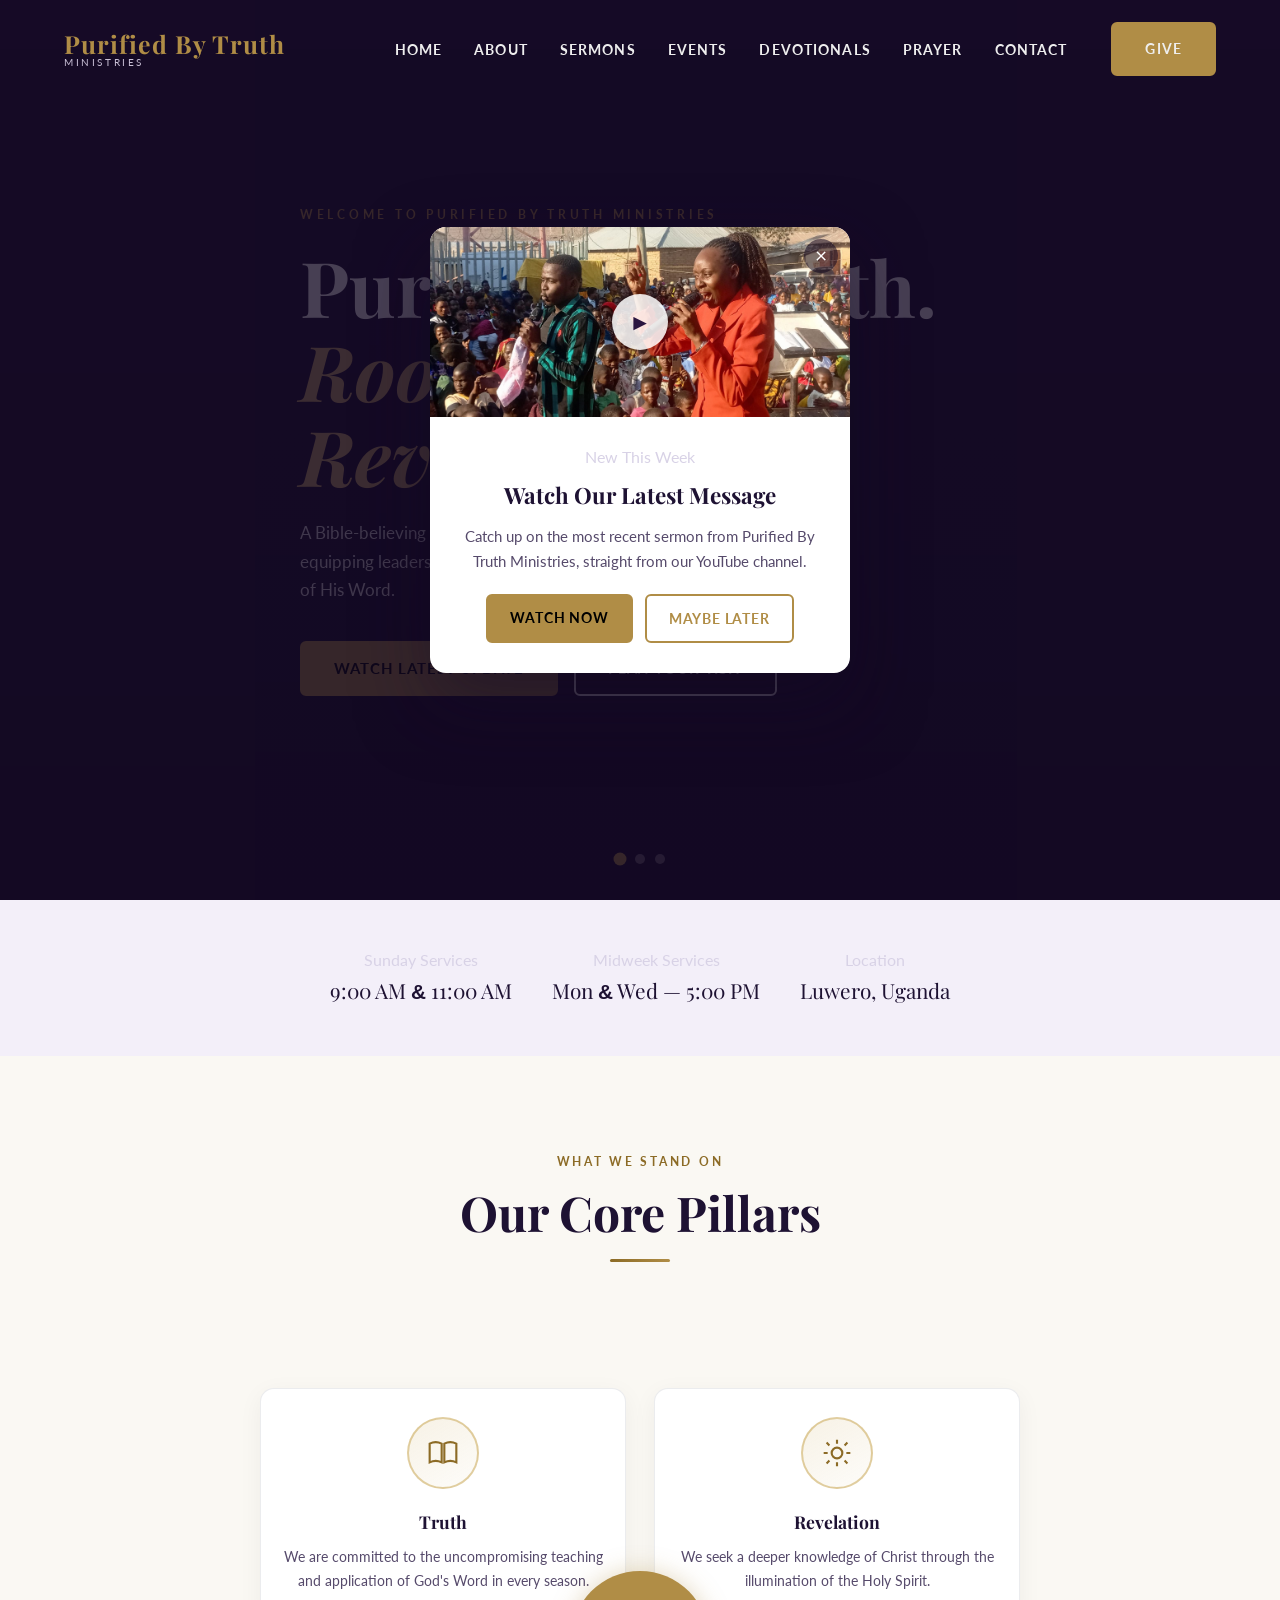
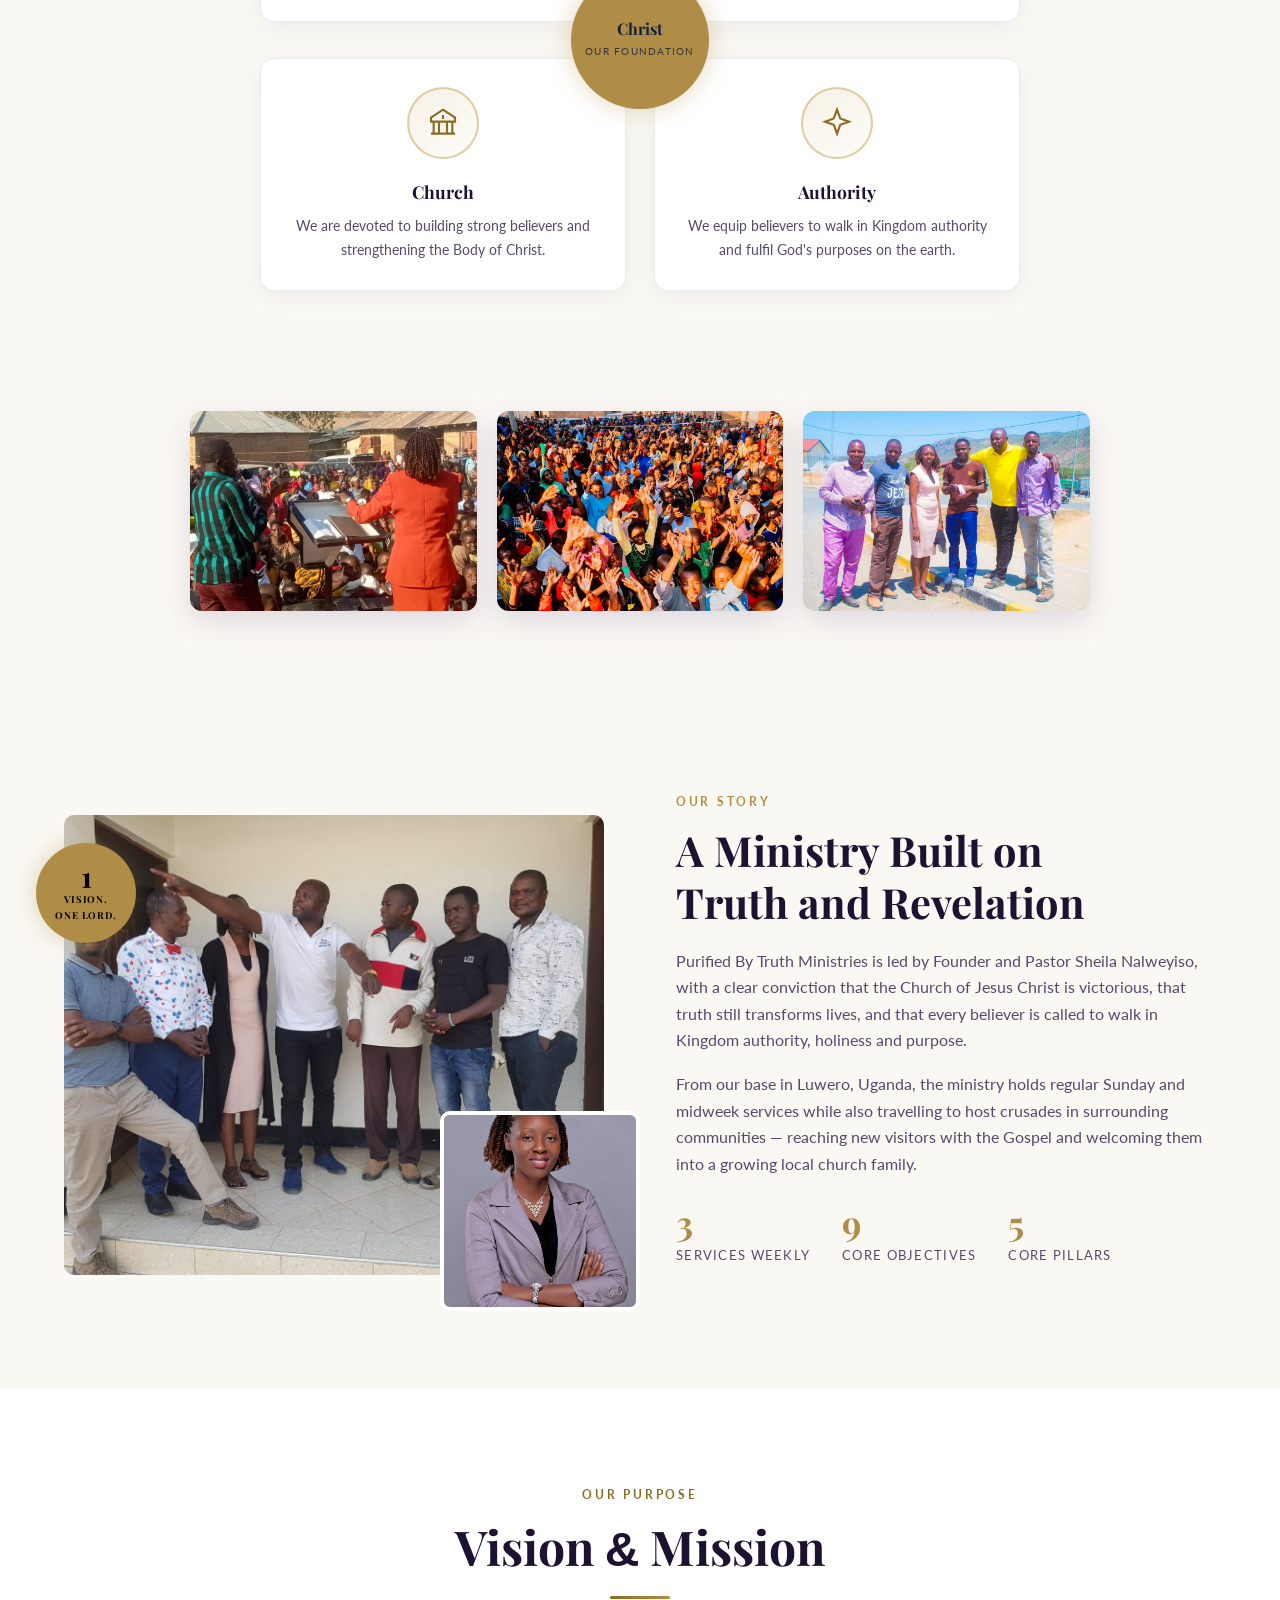
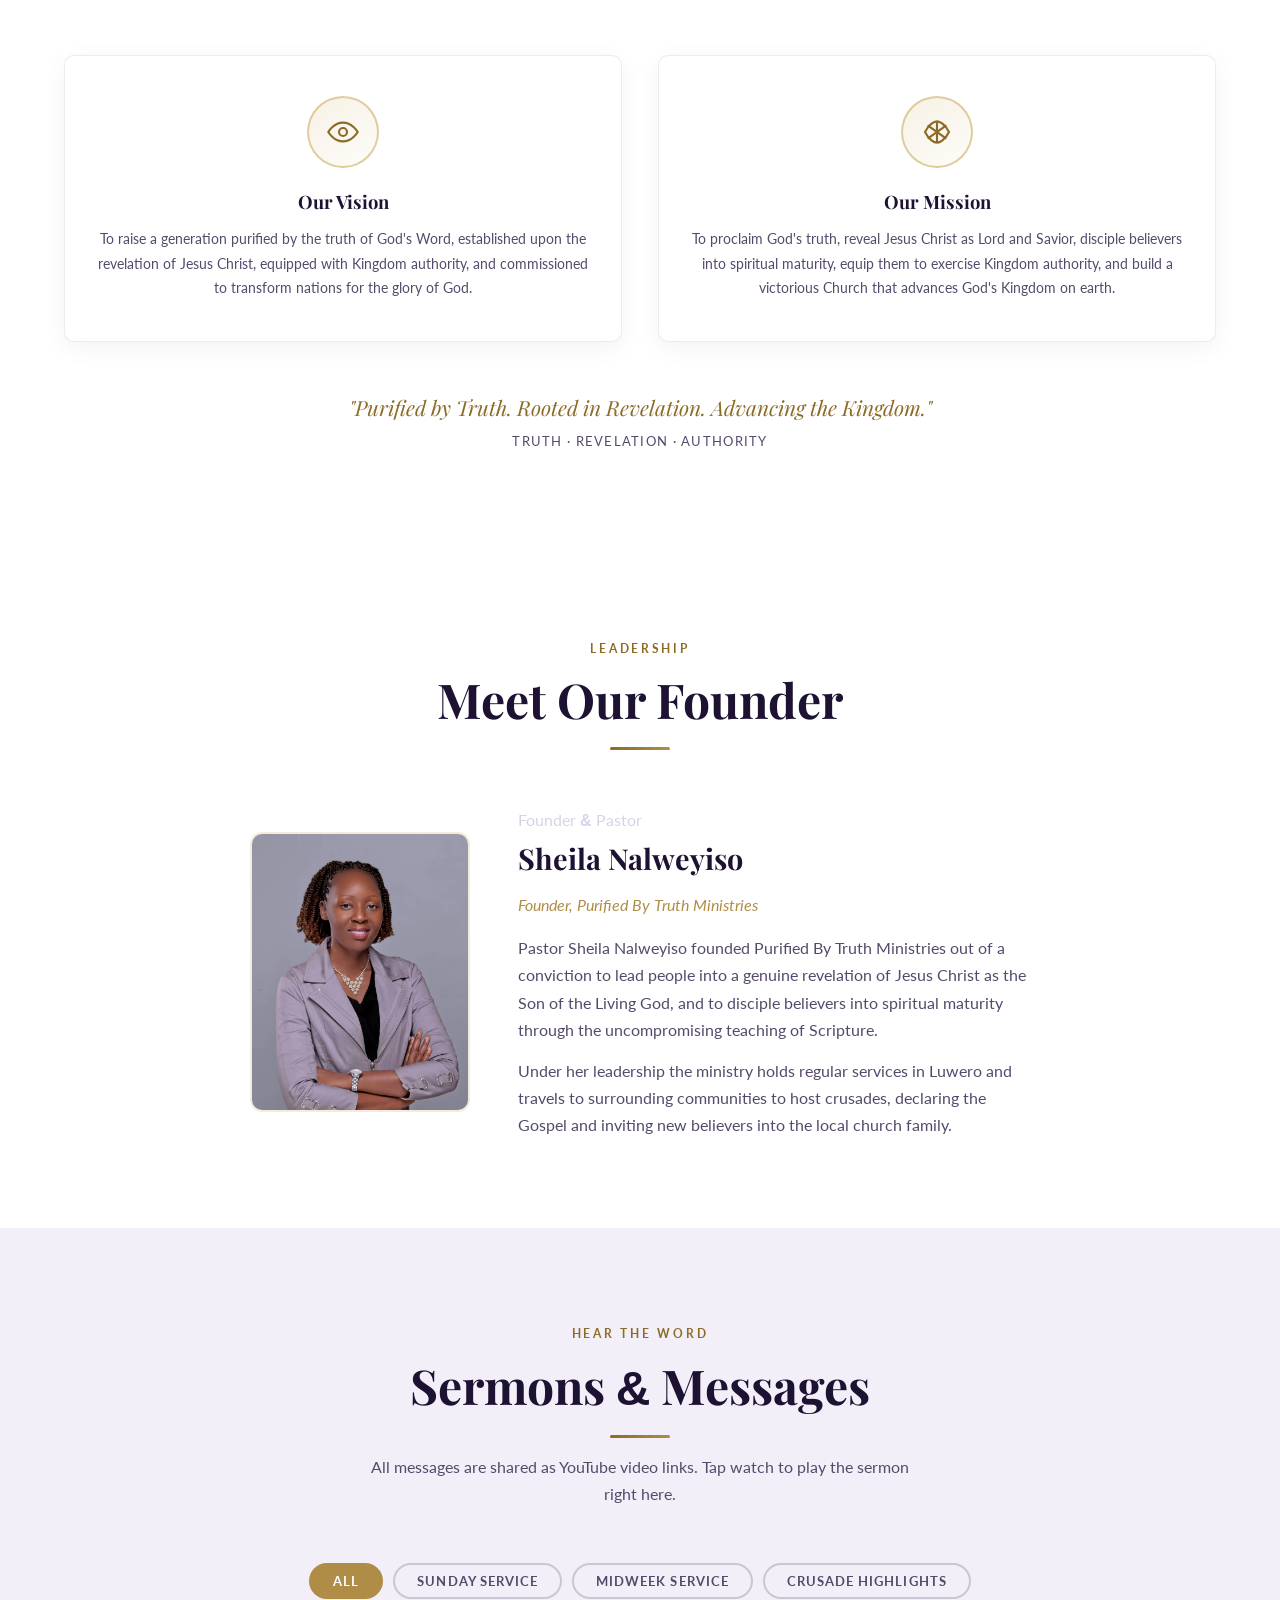
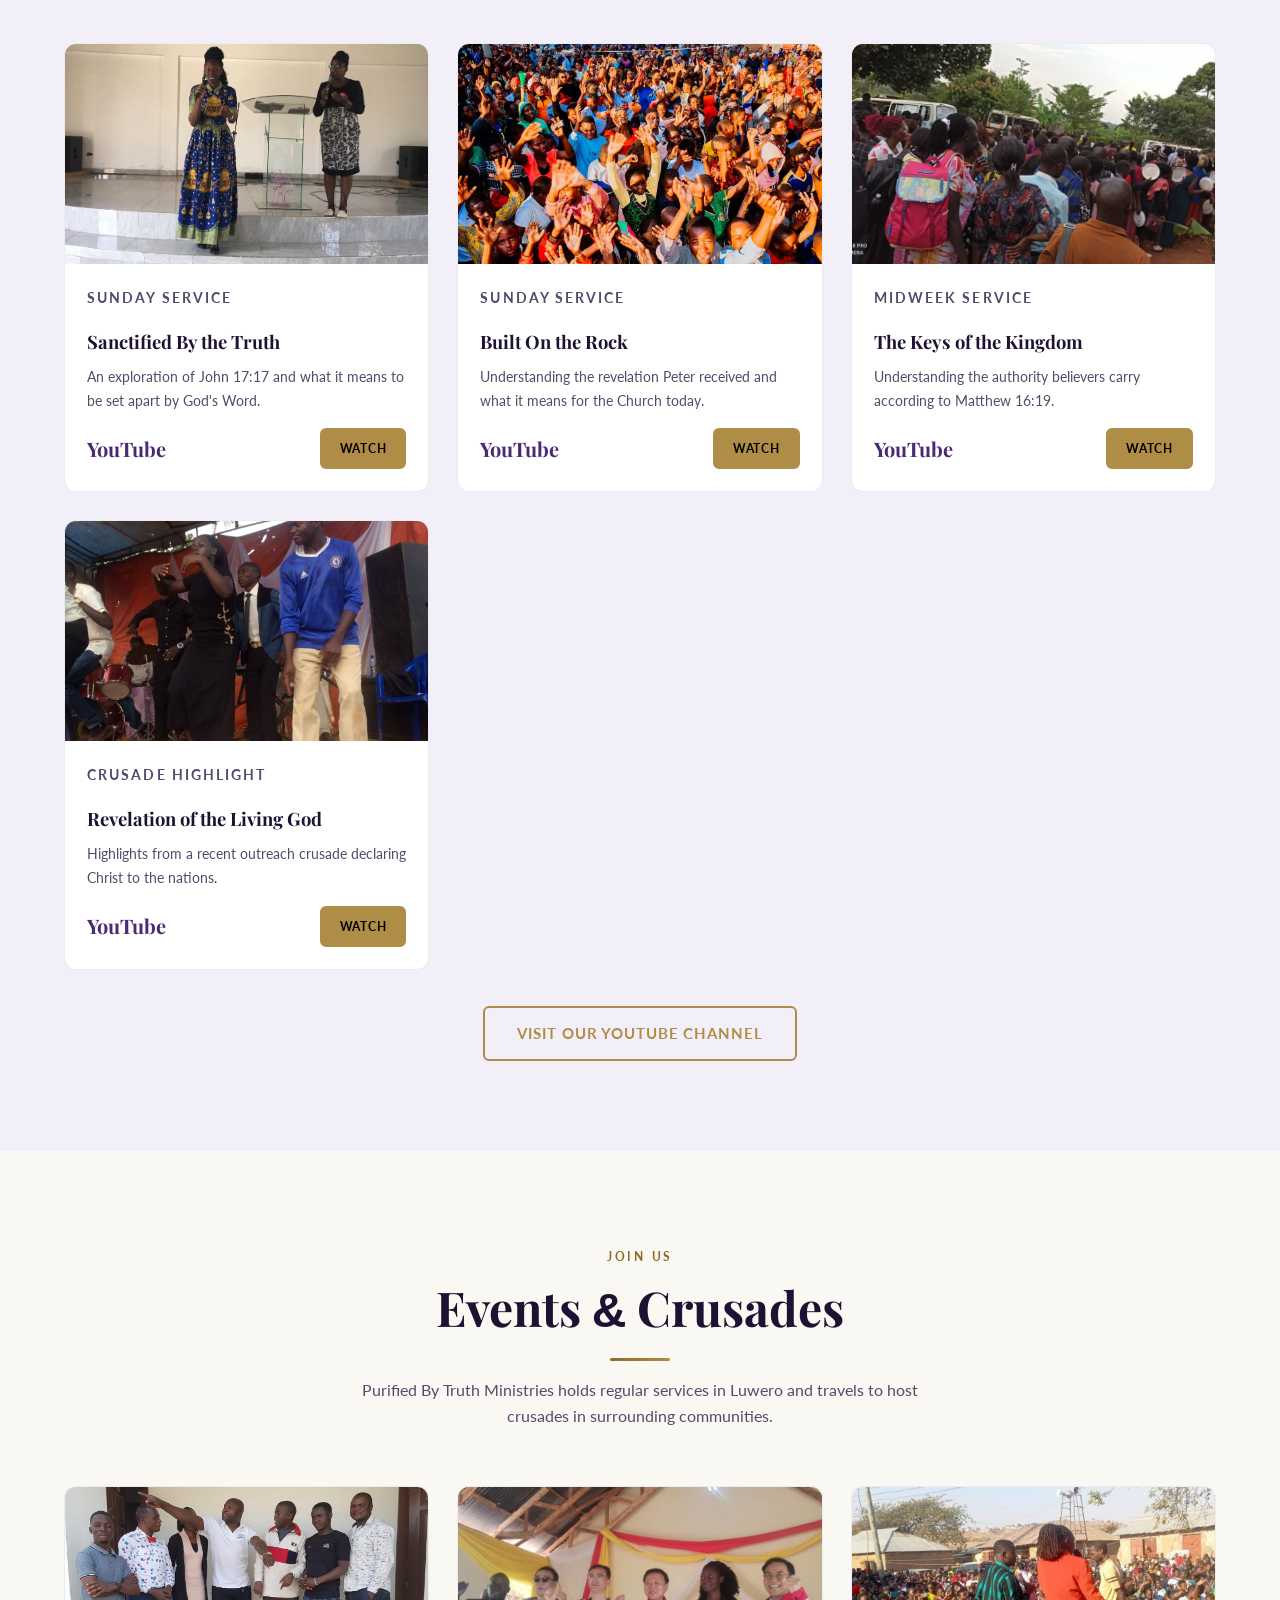
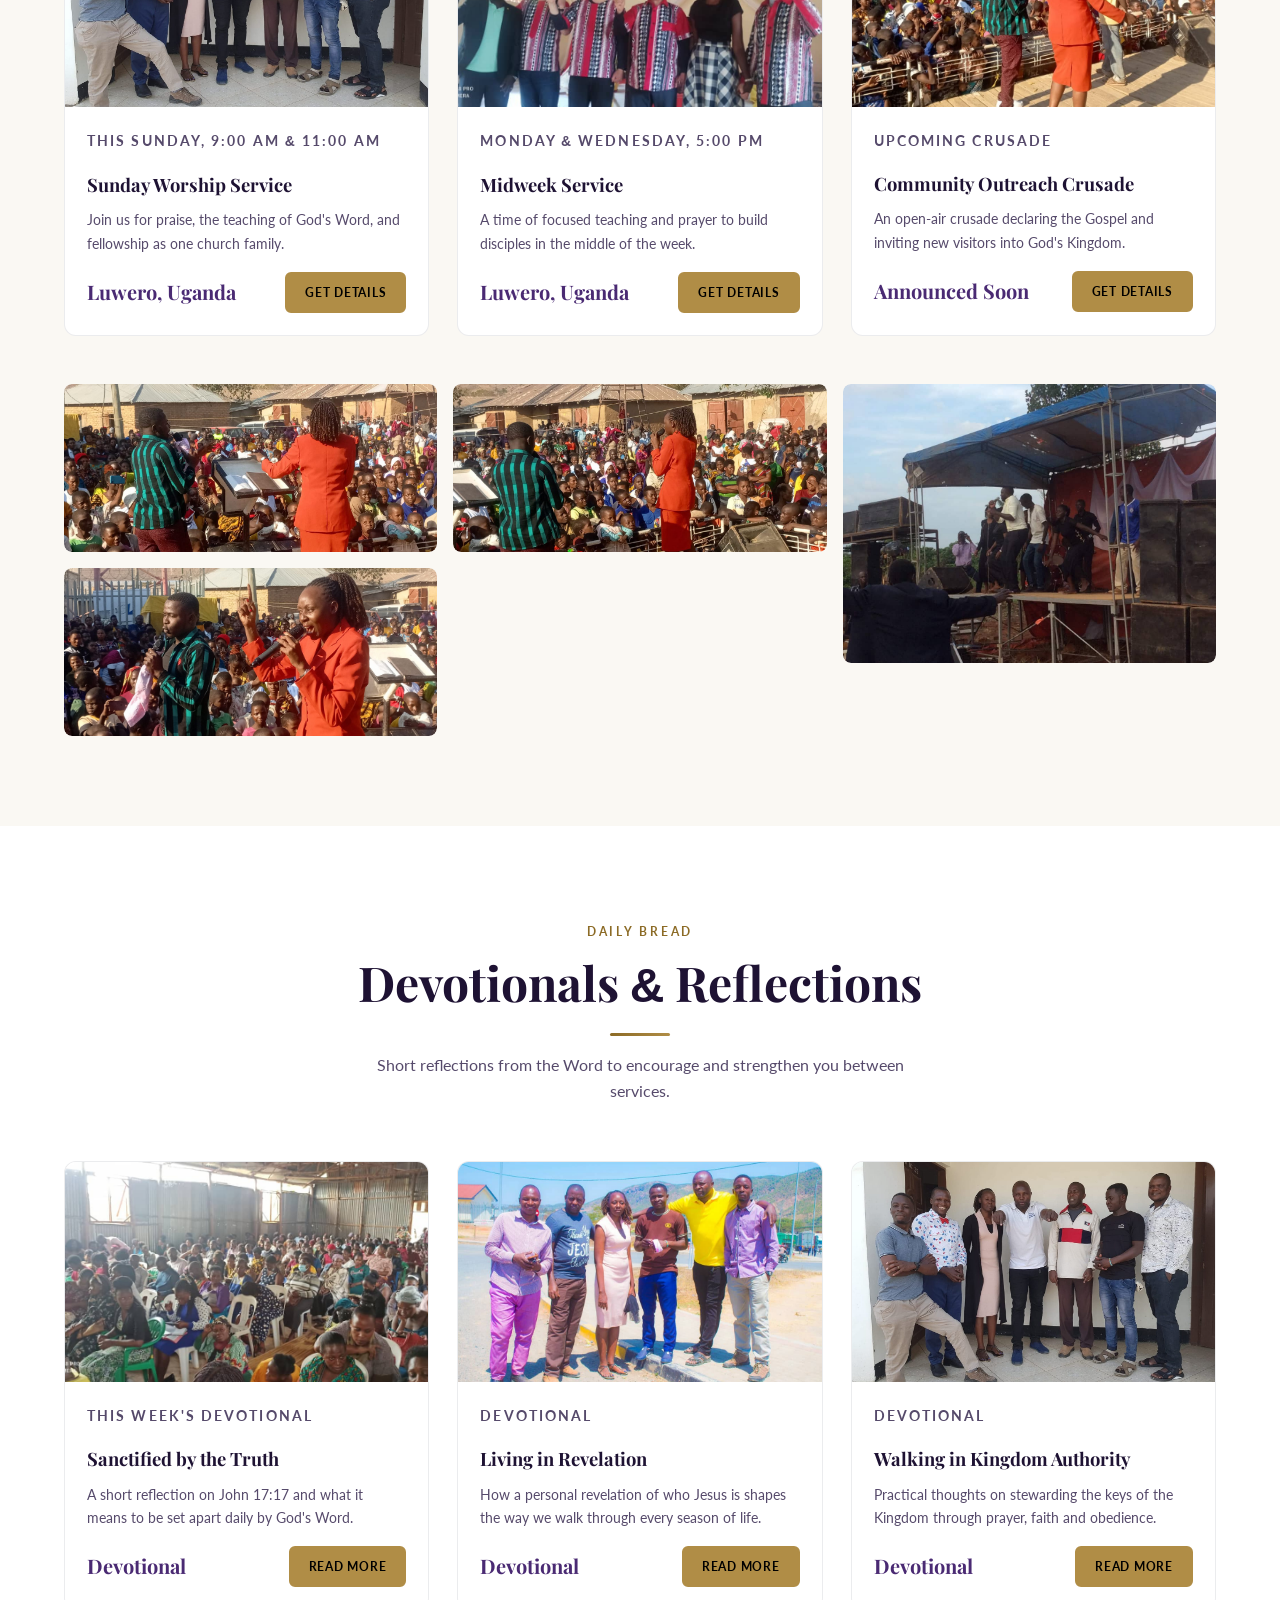
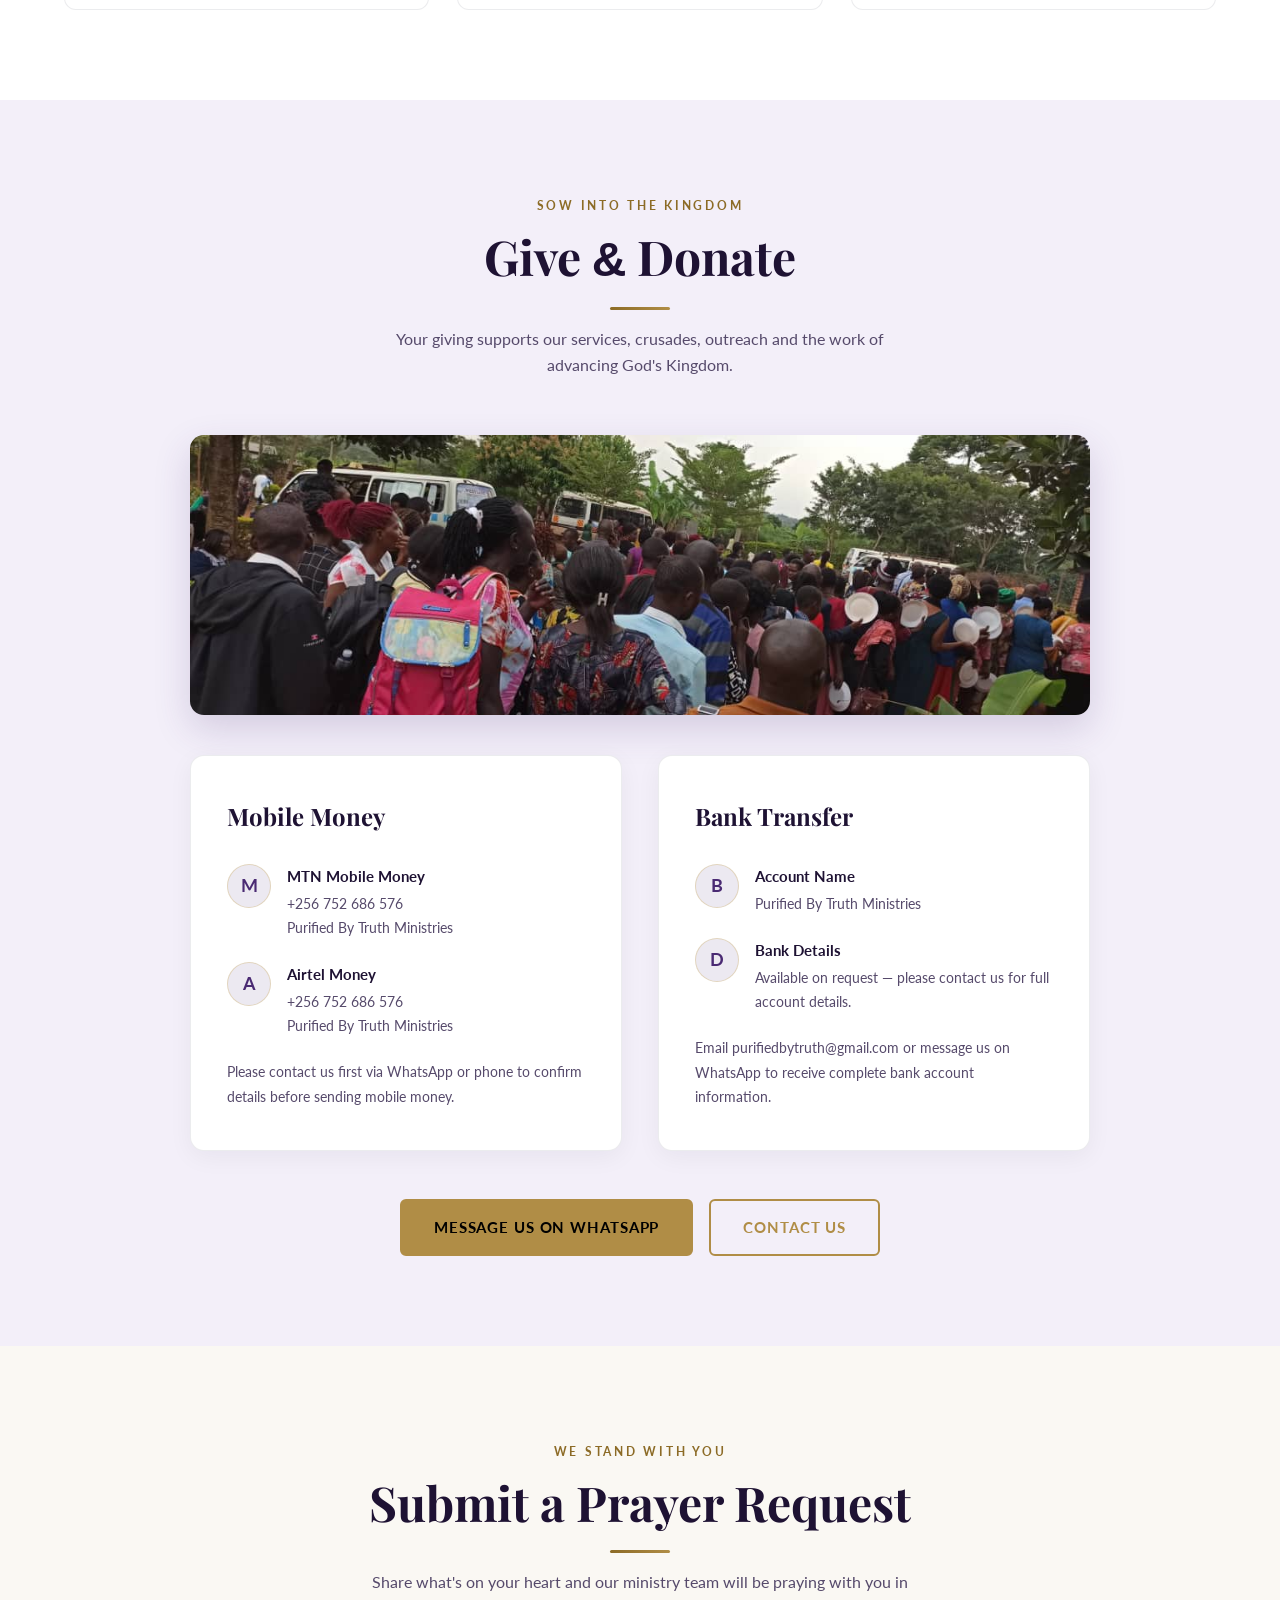
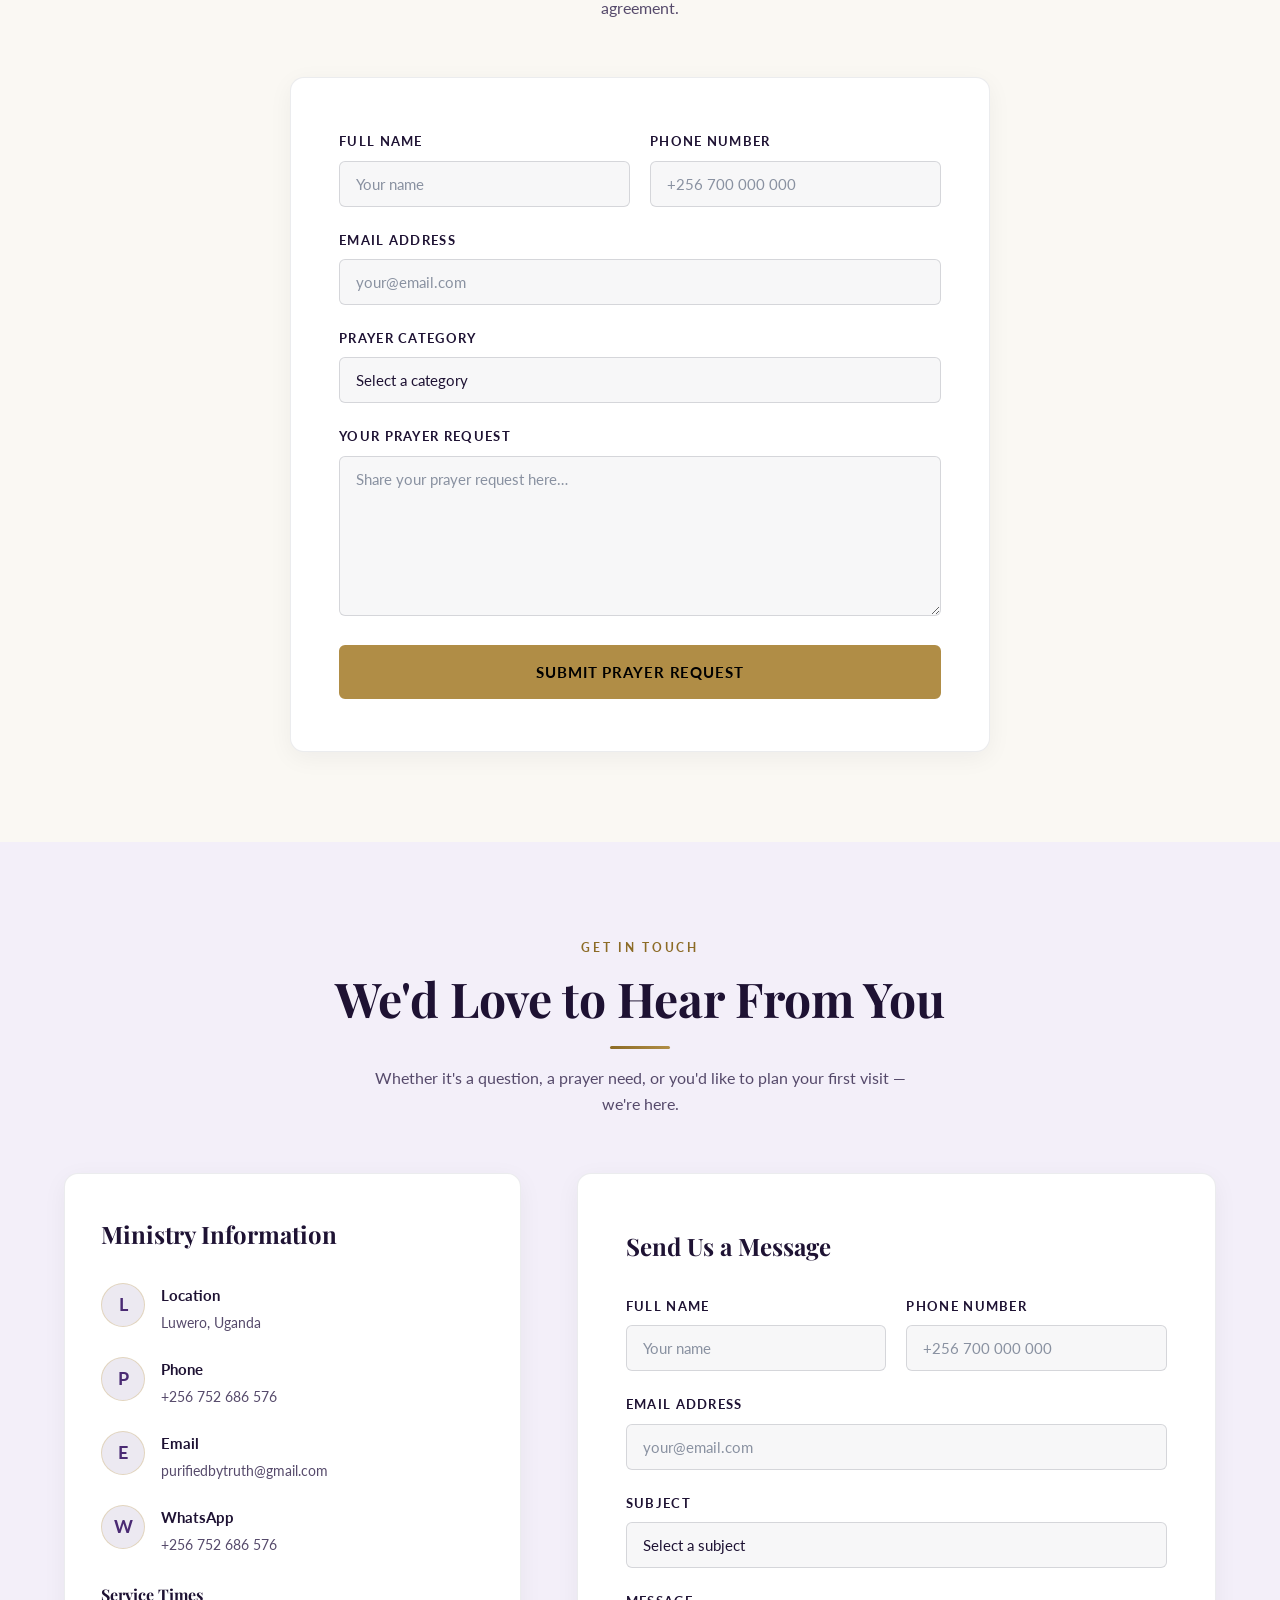
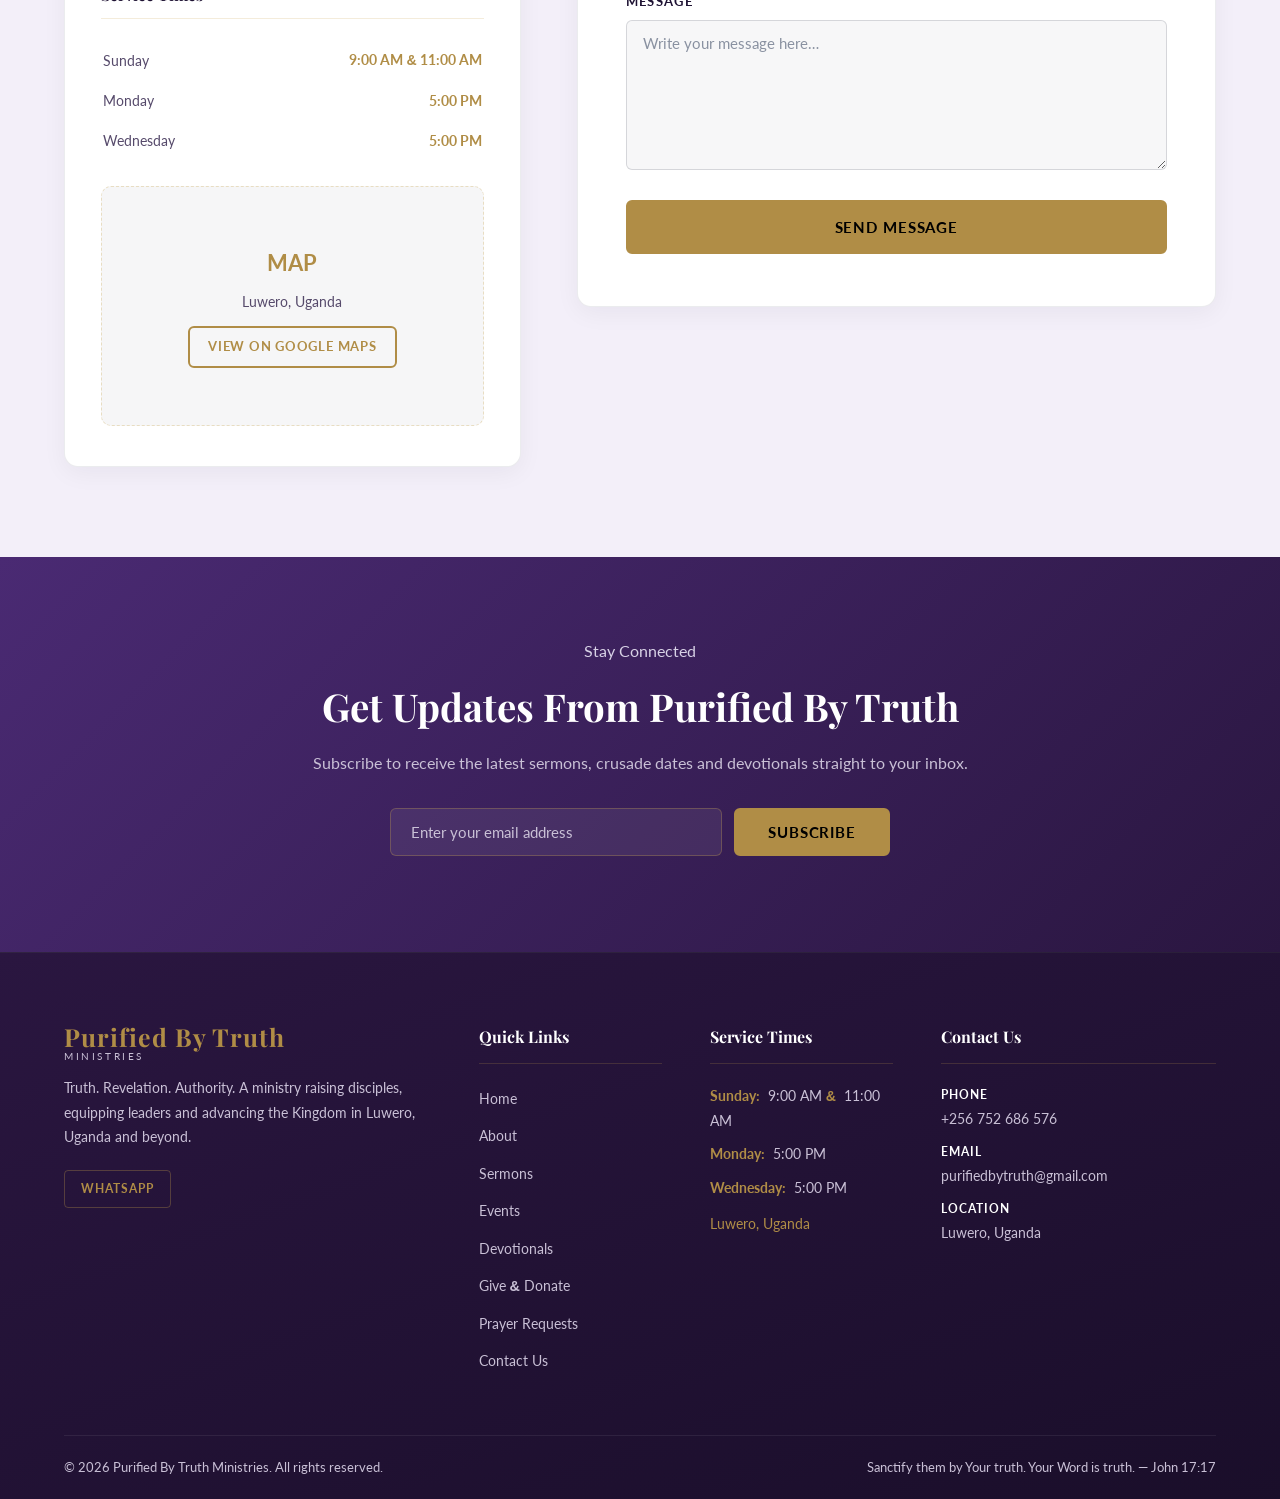
==== commit 24b4f14d: "Add files via upload" ====
--- a/index.html
+++ b/index.html
@@ -178,7 +178,7 @@
           <p>To proclaim God's truth, reveal Jesus Christ as Lord and Savior, disciple believers into spiritual maturity, equip them to exercise Kingdom authority, and build a victorious Church that advances God's Kingdom on earth.</p>
         </div>
       </div>
-      <div class="text-center reveal" style="margin-top:48px;">
+      <div class="text-center reveal give-actions" style="margin-top:48px;">
         <p style="font-family:var(--font-display);font-style:italic;color:var(--gold-dark);font-size:1.3rem;">"Purified by Truth. Rooted in Revelation. Advancing the Kingdom."</p>
         <p style="color:var(--text-dark-mid);margin-top:6px;letter-spacing:.1em;text-transform:uppercase;font-size:.8rem;">Truth &middot; Revelation &middot; Authority</p>
       </div>
@@ -192,14 +192,14 @@
         <h2 id="founder-heading">Meet Our Founder</h2>
         <div class="divider"></div>
       </div>
-      <div style="max-width:780px;margin:0 auto;display:grid;grid-template-columns:220px 1fr;gap:48px;align-items:center;" class="reveal">
+      <div style="max-width:780px;margin:0 auto;display:grid;grid-template-columns:220px 1fr;gap:48px;align-items:center;" class="reveal founder-grid">
         <img src="images/Founder.jpg" alt="Pastor Sheila Nalweyiso, Founder of Purified By Truth Ministries" class="chef-img" style="height:280px;object-position:top;">
         <div>
           <span class="eyebrow">Founder <span style="font-family:Arial,sans-serif;font-weight:600;">&amp;</span> Pastor</span>
-          <h3 style="font-family:var(--font-display);font-size:1.8rem;color:var(--white);margin-bottom:8px;">Sheila Nalweyiso</h3>
+          <h3 style="font-family:var(--font-display);font-size:1.8rem;color:var(--text-dark);margin-bottom:8px;">Sheila Nalweyiso</h3>
           <p style="color:var(--gold);margin-bottom:16px;font-style:italic;">Founder, Purified By Truth Ministries</p>
-          <p style="color:var(--gray-mid);margin-bottom:14px;">Pastor Sheila Nalweyiso founded Purified By Truth Ministries out of a conviction to lead people into a genuine revelation of Jesus Christ as the Son of the Living God, and to disciple believers into spiritual maturity through the uncompromising teaching of Scripture.</p>
-          <p style="color:var(--gray-mid);">Under her leadership the ministry holds regular services in Luwero and travels to surrounding communities to host crusades, declaring the Gospel and inviting new believers into the local church family.</p>
+          <p style="color:var(--text-dark-mid);margin-bottom:14px;">Pastor Sheila Nalweyiso founded Purified By Truth Ministries out of a conviction to lead people into a genuine revelation of Jesus Christ as the Son of the Living God, and to disciple believers into spiritual maturity through the uncompromising teaching of Scripture.</p>
+          <p style="color:var(--text-dark-mid);">Under her leadership the ministry holds regular services in Luwero and travels to surrounding communities to host crusades, declaring the Gospel and inviting new believers into the local church family.</p>
         </div>
       </div>
     </div>
@@ -401,9 +401,9 @@
       <div class="give-photo-banner reveal" style="max-width:900px;margin:0 auto 40px;">
         <img src="images/IMG-20260628-WA0010.jpg" alt="Community gathered for an outreach crusade in Luwero" loading="lazy">
       </div>
-      <div style="display:grid;grid-template-columns:1fr 1fr;gap:36px;max-width:900px;margin:0 auto;" class="stagger-children">
+      <div style="display:grid;grid-template-columns:1fr 1fr;gap:36px;max-width:900px;margin:0 auto;" class="stagger-children give-cards-grid">
         <div class="contact-info-card reveal reveal-left">
-          <h3>Mobile Money</h3>
+          <h3 style="color:var(--text-dark);">Mobile Money</h3>
           <div class="c-item">
             <div class="c-icon" aria-hidden="true">M</div>
             <div><strong>MTN Mobile Money</strong><p>+256 752 686 576<br>Purified By Truth Ministries</p></div>
@@ -415,7 +415,7 @@
           <p style="color:var(--gray-mid);margin-top:18px;font-size:.9rem;">Please contact us first via WhatsApp or phone to confirm details before sending mobile money.</p>
         </div>
         <div class="contact-info-card reveal reveal-right">
-          <h3>Bank Transfer</h3>
+          <h3 style="color:var(--text-dark);">Bank Transfer</h3>
           <div class="c-item">
             <div class="c-icon" aria-hidden="true">B</div>
             <div><strong>Account Name</strong><p>Purified By Truth Ministries</p></div>
@@ -427,7 +427,7 @@
           <p style="color:var(--gray-mid);margin-top:18px;font-size:.9rem;">Email purifiedbytruth@gmail.com or message us on WhatsApp to receive complete bank account information.</p>
         </div>
       </div>
-      <div class="text-center reveal" style="margin-top:48px;">
+      <div class="text-center reveal give-actions" style="margin-top:48px;">
         <a href="https://wa.me/256752686576" target="_blank" rel="noopener noreferrer" class="btn btn-gold" style="padding:14px 32px;margin-right:12px;">Message Us on WhatsApp</a>
         <a href="#contact" class="btn btn-outline-gold" style="padding:14px 32px;">Contact Us</a>
       </div>
--- a/css/style.css
+++ b/css/style.css
@@ -1161,6 +1161,22 @@
 }
 .light-section .c-icon { background: rgba(198,161,75,.12); }
 
+/* Fix all text inside give/contact cards on light sections */
+.light-section .contact-info-card h3 { color: var(--text-dark); }
+.light-section .contact-info-card strong { color: var(--text-dark); }
+.light-section .contact-info-card p { color: var(--text-dark-mid); }
+.light-section .c-item p { color: var(--text-dark-mid); }
+.light-section .c-icon { color: var(--purple); background: rgba(74,42,115,.1); }
+.light-section .form-group label { color: var(--text-dark); }
+.light-section .section-header .eyebrow { color: var(--gold-dark); }
+.light-section .menu-card-body h3 { color: var(--text-dark); }
+.light-section .menu-card-body p { color: var(--text-dark-mid); }
+.light-section .menu-card-footer .price { color: var(--purple); }
+.light-section .pillar-node h3 { color: var(--text-dark); }
+.light-section .pillar-node p { color: var(--text-dark-mid); }
+.light-section .founder-grid h3 { color: var(--text-dark); }
+.light-section .founder-grid p  { color: var(--text-dark-mid); }
+
 /* ── Elegant ampersand treatment ──────────────────────────── */
 .amp {
   font-family: var(--font-display);
--- a/css/responsive.css
+++ b/css/responsive.css
@@ -112,3 +112,93 @@
 
   .footer-socials { flex-wrap: wrap; }
 }
+
+/* ============================================================
+   Purified By Truth Ministries — Mobile Fixes
+   ============================================================ */
+
+/* ── Founder / Chef section ────────────────────────────────── */
+/* Stack image above text on all screens < 768px */
+@media (max-width: 768px) {
+  .founder-grid {
+    grid-template-columns: 1fr !important;
+    gap: 28px !important;
+    text-align: center;
+  }
+  .founder-grid .chef-img {
+    width: 180px !important;
+    height: 180px !important;
+    object-fit: cover;
+    border-radius: 50% !important;
+    margin: 0 auto;
+    display: block;
+  }
+  .founder-grid h3 { font-size: 1.5rem !important; }
+  .founder-grid p  { text-align: left; }
+
+  /* Give section payment cards: single column */
+  .give-cards-grid {
+    grid-template-columns: 1fr !important;
+    gap: 20px !important;
+  }
+
+  /* Pillars photo strip — single column already set, ensure width */
+  .pillars-photo-strip img { height: 180px; }
+
+  /* Give photo banner */
+  .give-photo-banner img { height: 200px !important; }
+
+  /* Popup: full-width on mobile */
+  .latest-popup-card { max-width: 96vw !important; }
+
+  /* Contact grid always single column on mobile */
+  .contact-grid { grid-template-columns: 1fr !important; }
+
+  /* Stats bar on hero */
+  .hero-stats { flex-direction: column; gap: 12px; }
+
+  /* Footer service times list */
+  .hours-table td { font-size: .82rem; }
+}
+
+@media (max-width: 480px) {
+  /* Prevent any inline grid from overflowing */
+  [style*="grid-template-columns:1fr 1fr"],
+  [style*="grid-template-columns: 1fr 1fr"] {
+    grid-template-columns: 1fr !important;
+  }
+
+  /* Section heading font size */
+  .section-header h2 { font-size: clamp(1.6rem, 6vw, 2.2rem) !important; }
+
+  /* Pillars orbit — linear */
+  .pillar-node { padding: 20px 16px; }
+
+  /* Menu/event card max width */
+  .menu-card { max-width: 100%; }
+
+  /* Sermon & events cards full width */
+  .menu-grid { grid-template-columns: 1fr !important; }
+
+  /* About stats bar */
+  .about-stats { flex-direction: column; align-items: flex-start; gap: 10px; }
+
+  /* Give/donate cards */
+  .contact-info-card { padding: 20px 16px; }
+
+  /* Buttons side by side → stacked */
+  .give-actions { flex-direction: column; gap: 12px; }
+  .give-actions .btn { width: 100%; text-align: center; }
+
+  /* Latest popup image shorter */
+  .latest-popup-img { height: 150px !important; }
+
+  /* Form rows */
+  .form-row { grid-template-columns: 1fr !important; }
+
+  /* Sermon filter buttons wrap */
+  .menu-filters { flex-wrap: wrap; justify-content: center; }
+
+  /* Back to top button position */
+  #back-top { right: 12px; bottom: 16px; width: 42px; height: 42px; font-size: 1.2rem; }
+}
